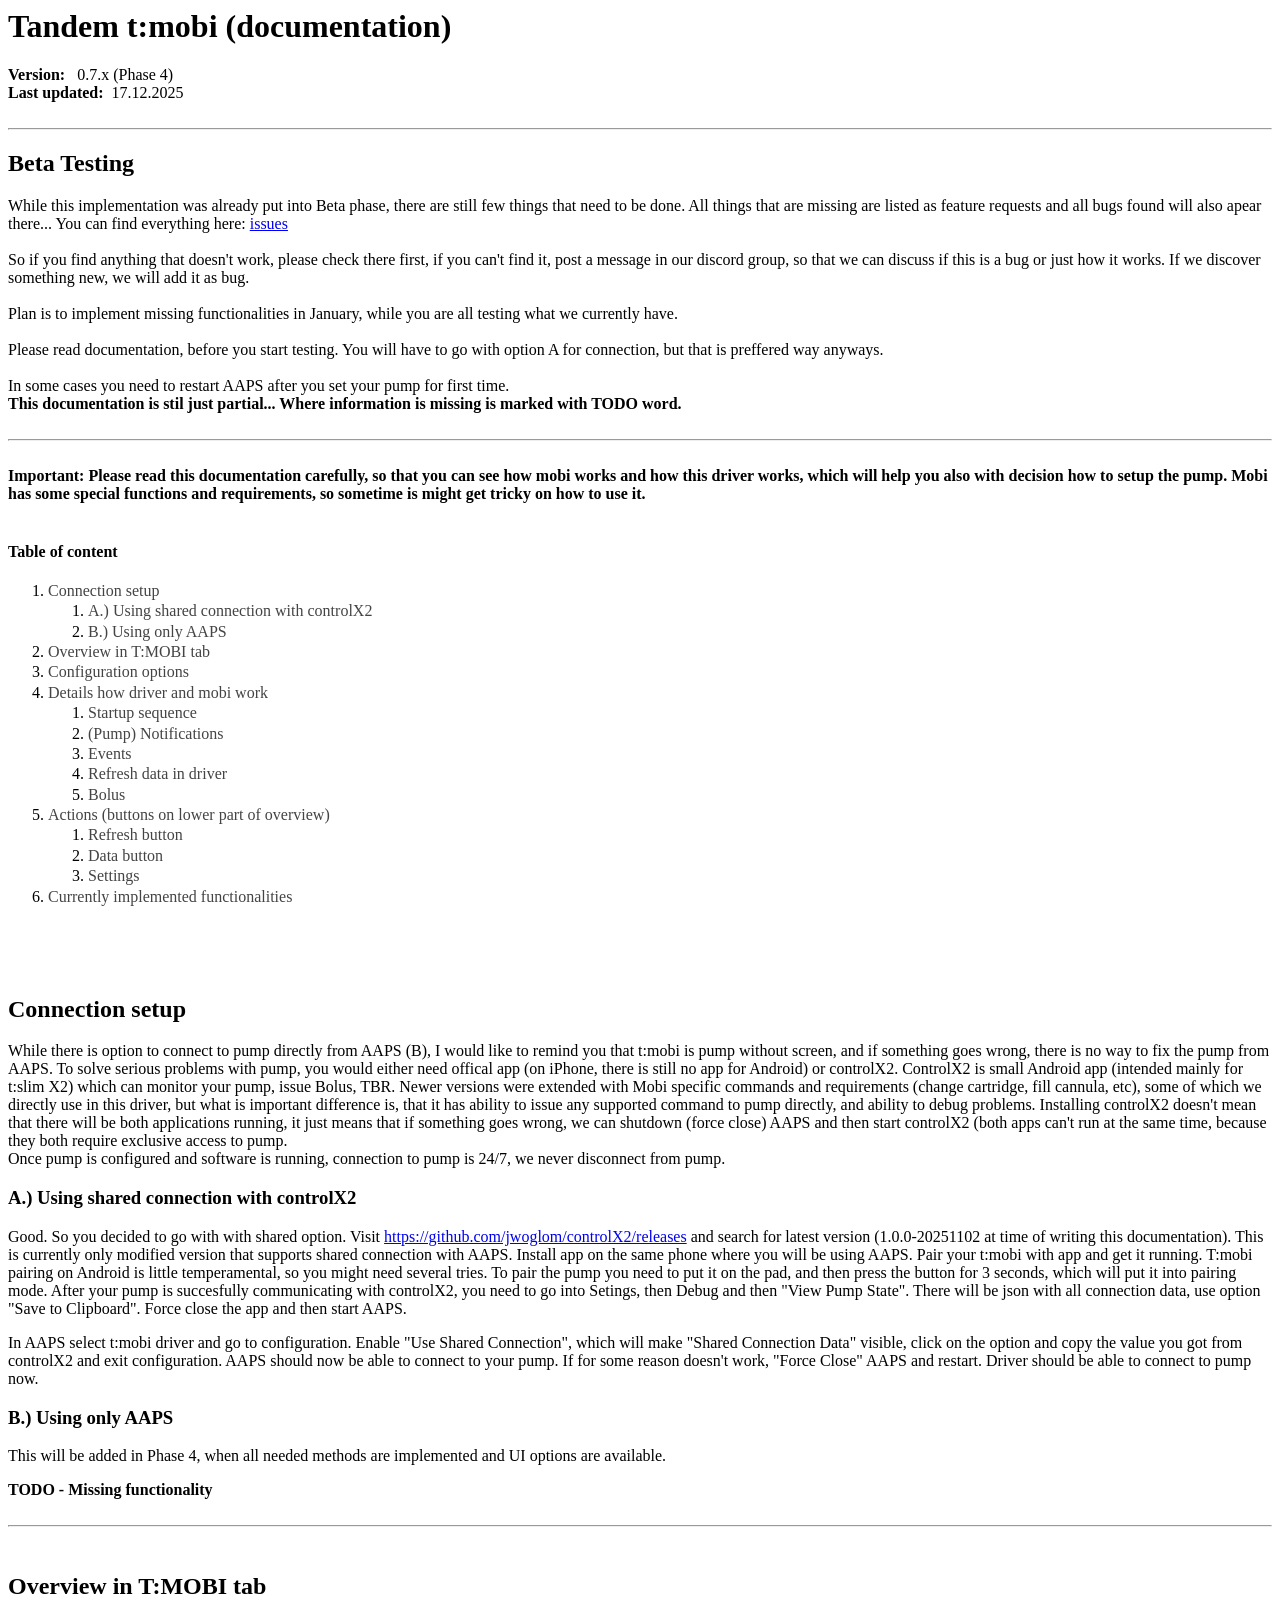
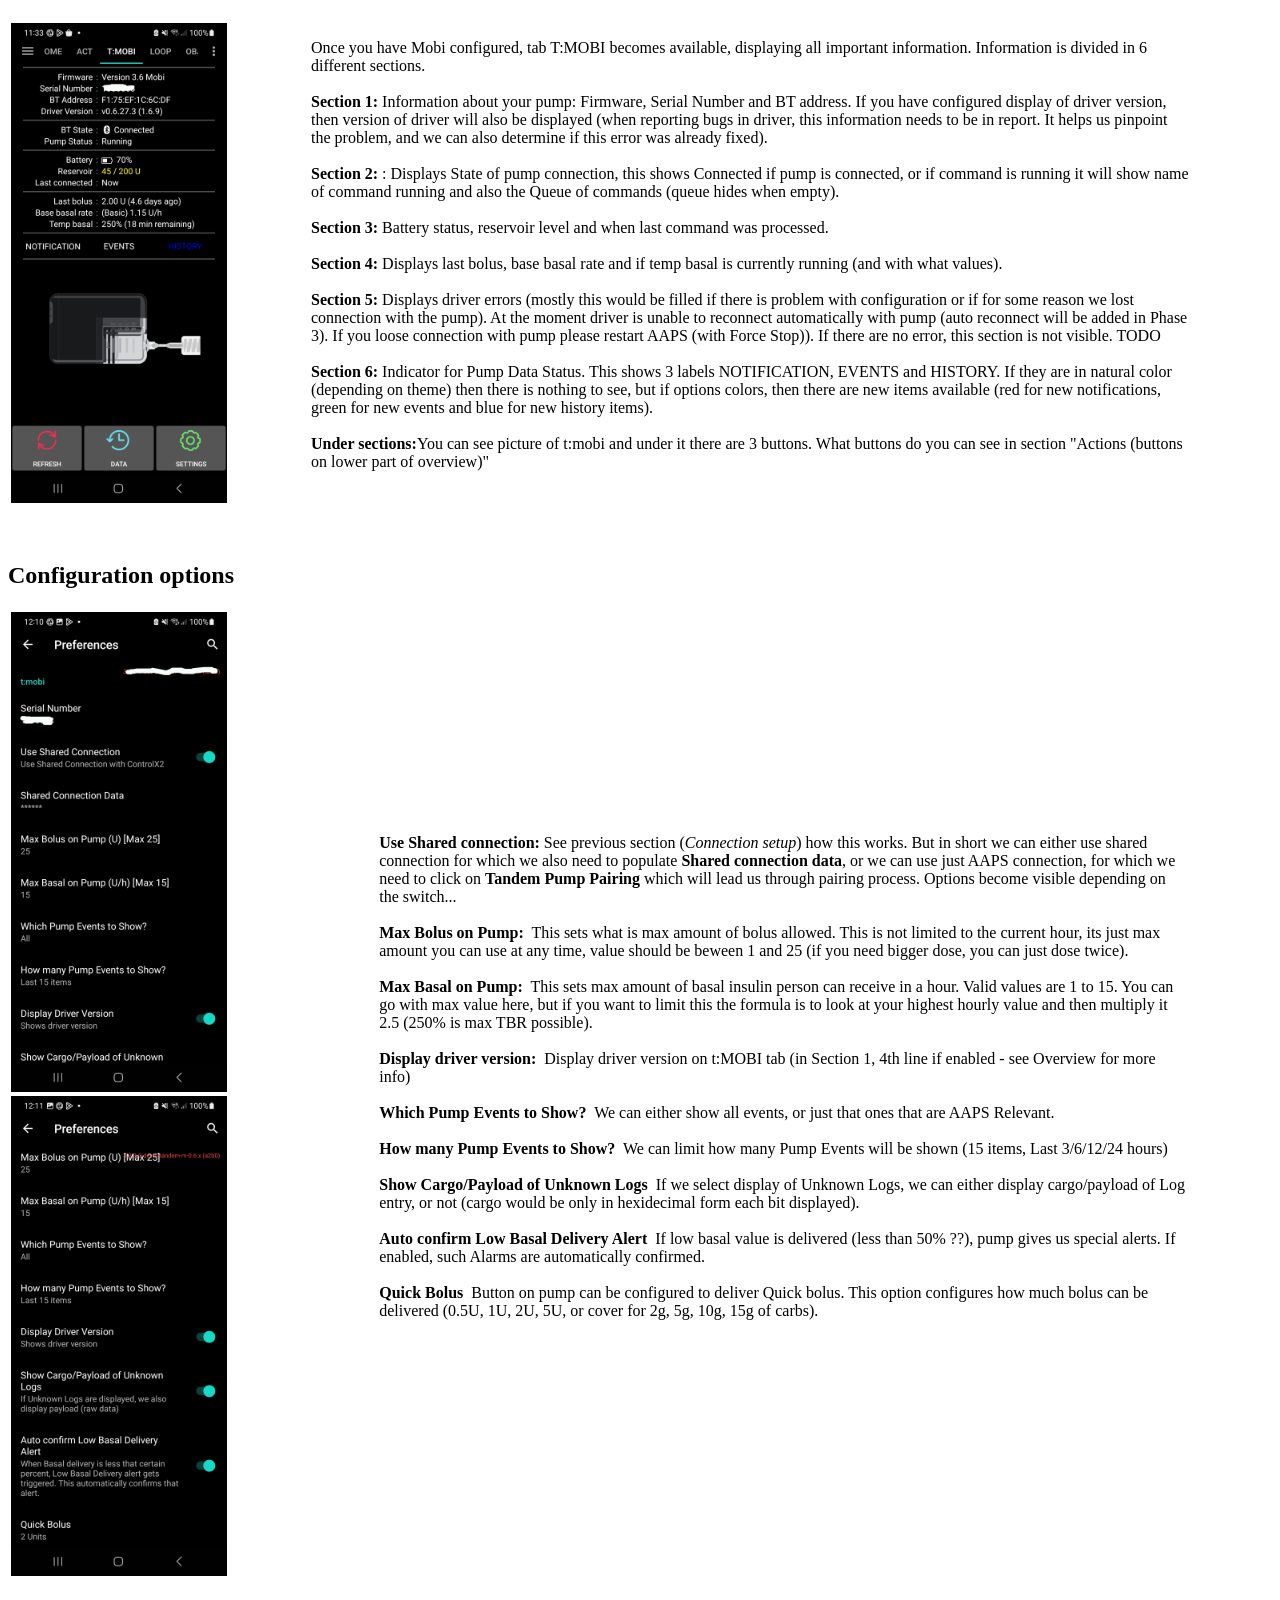
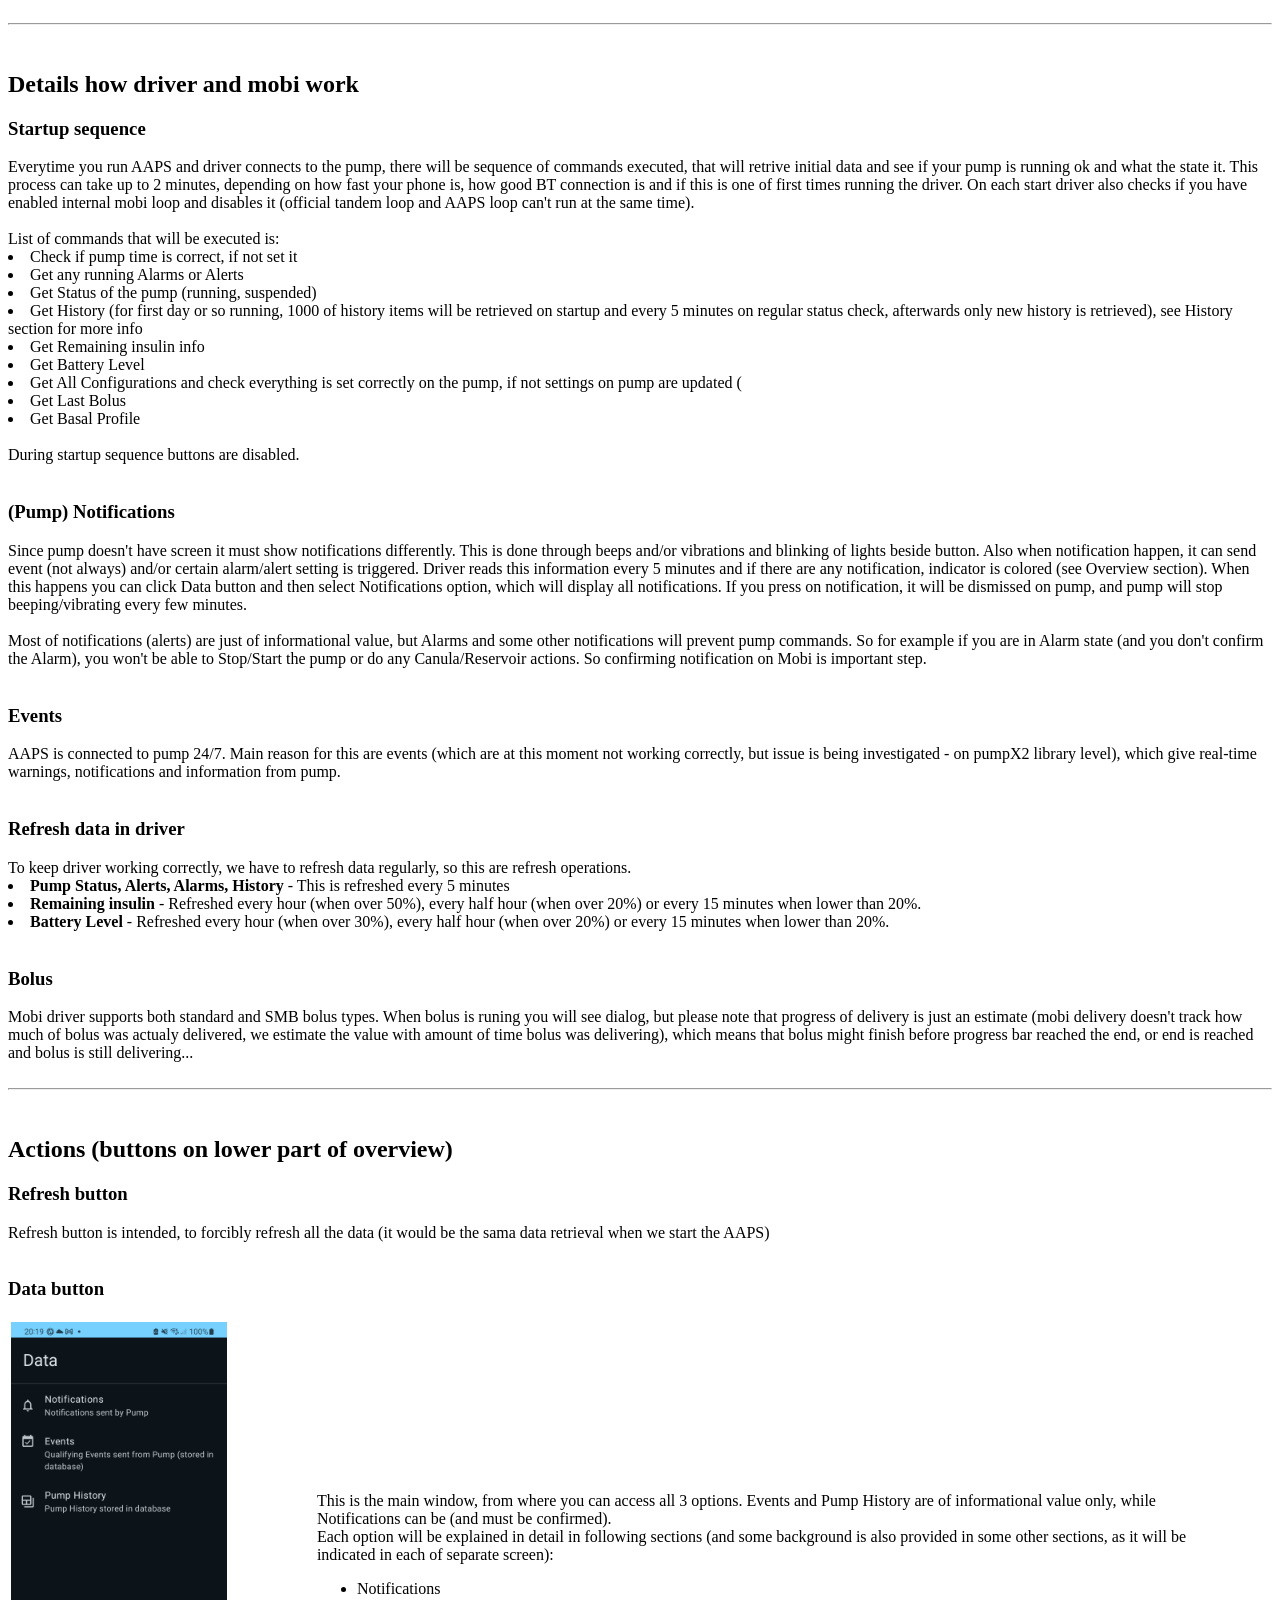
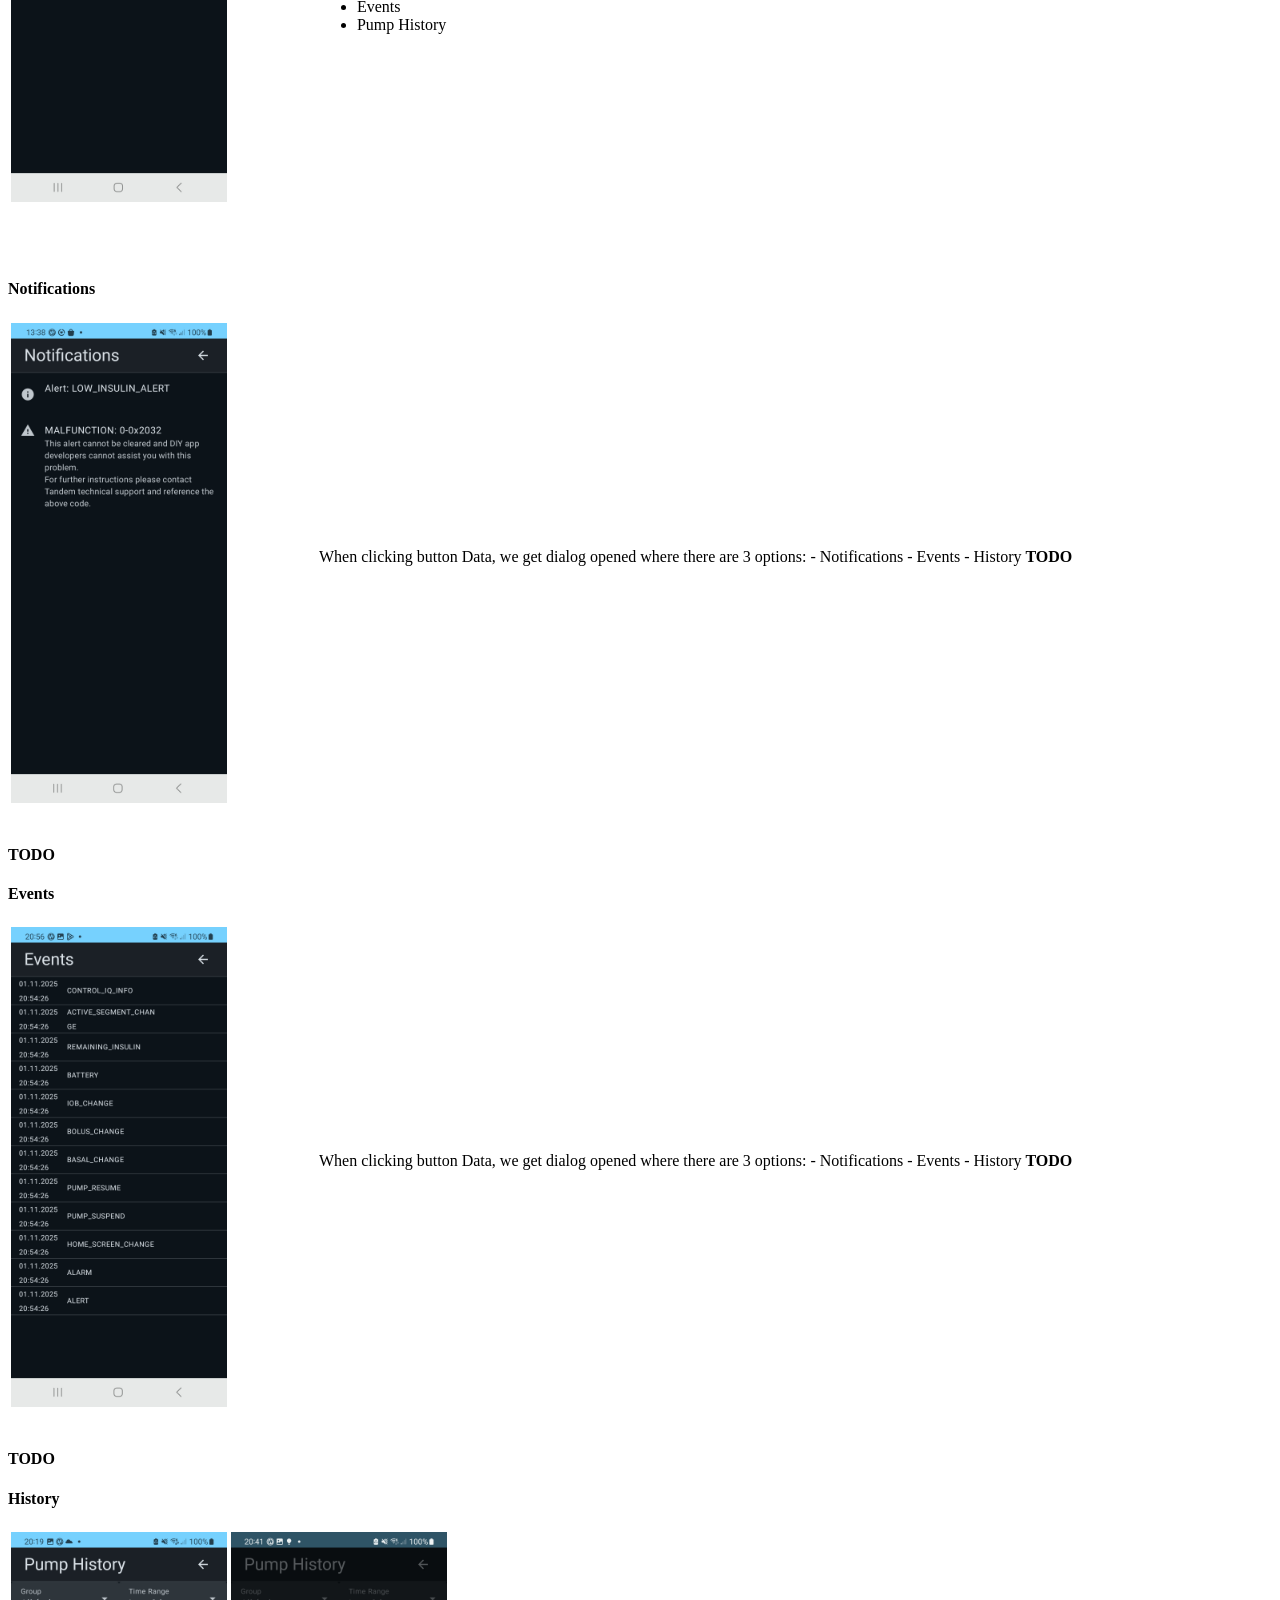
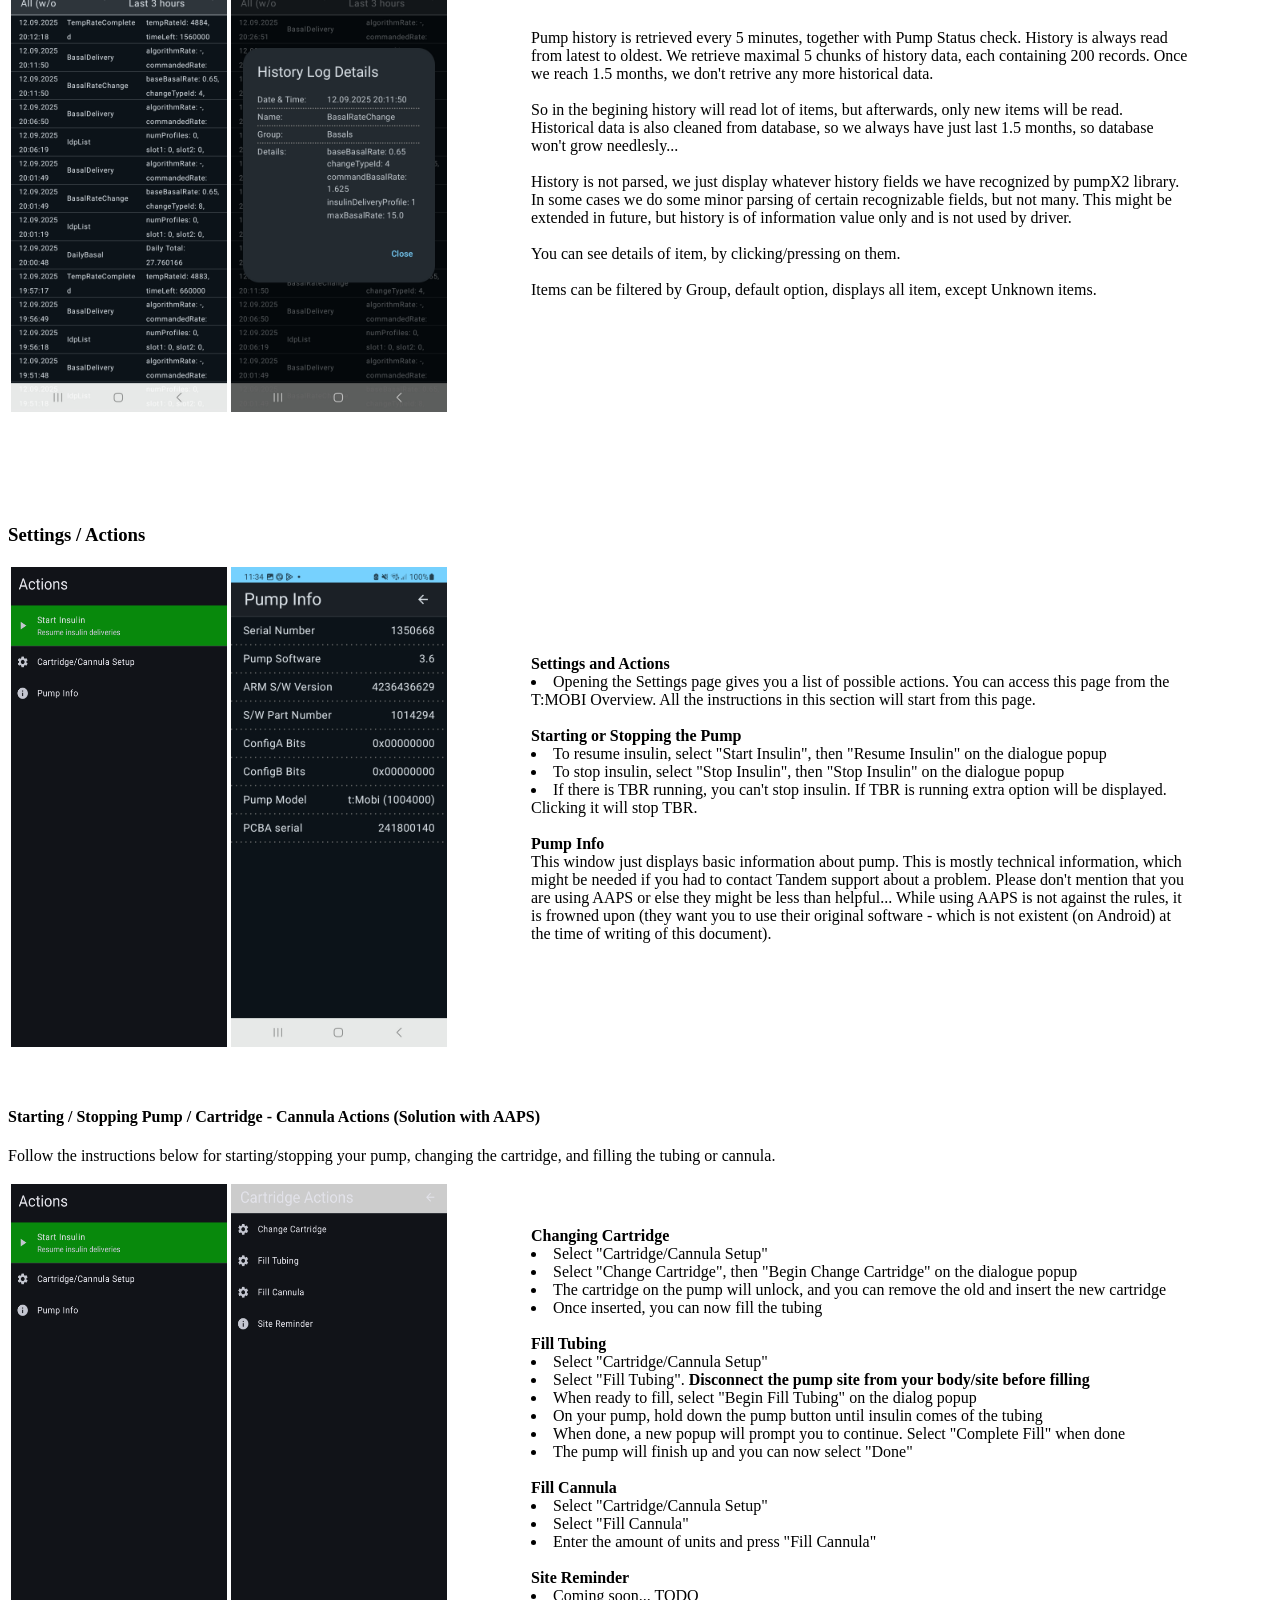
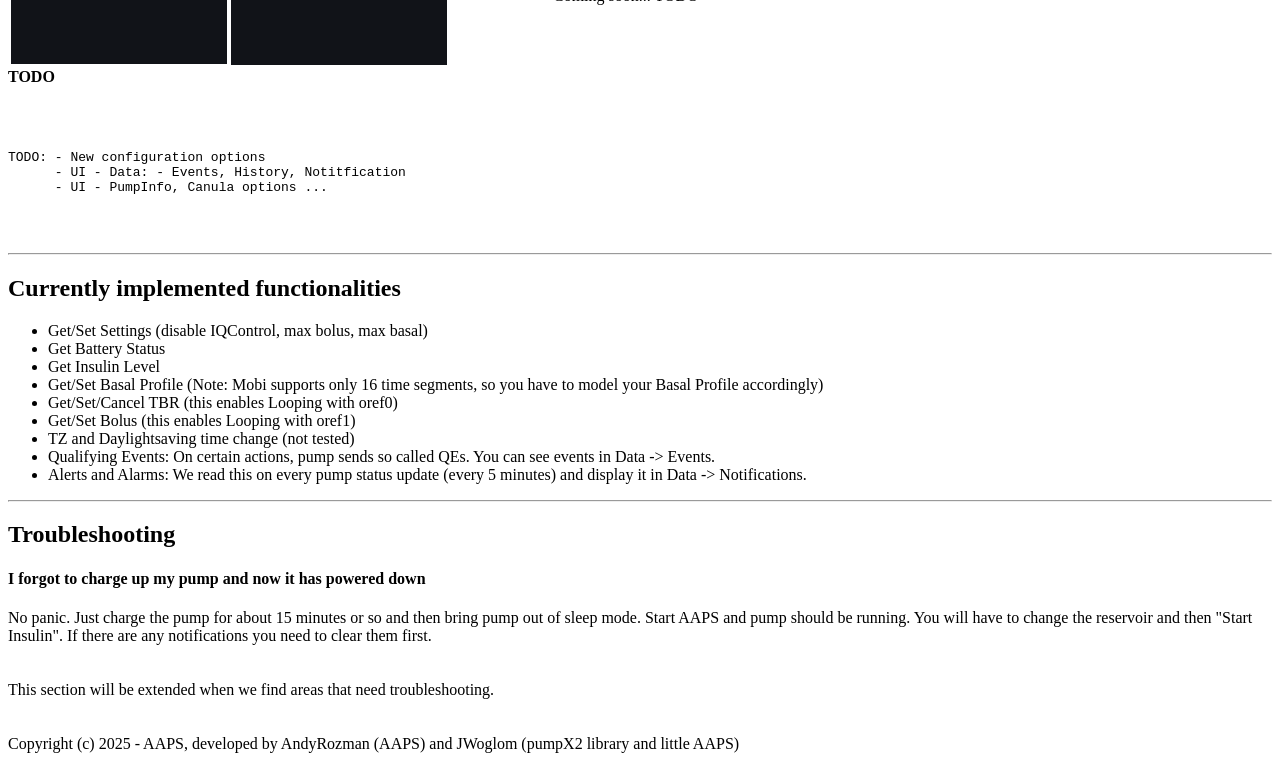
==== docs/index.html @ 45640264 "- updated" ====
<html>
<head>

<style>
#toc { position: relative; top: 0 }
#toc ul { list-style: none; margin: .25rem 0 .25rem .75rem; padding: 0; }
#toc > ul { margin-left: 0; }
#toc a { text-decoration: none; color: #444; }
#toc a.active { font-weight: 600; color: #000; }
#toc li { margin: .15rem 0; }
</style>

</head>	

<body>



<h1 id="t-mobi-documentation">Tandem t:mobi (documentation)</h1>

<b>Version:</b>&nbsp;&nbsp; 0.7.x (Phase 4)<br>
<b>Last updated:</b>&nbsp;&nbsp;17.12.2025<br><br>


<hr>

<h2><blink>Beta Testing</blibnk></h2>

While this implementation was already put into Beta phase, there are still few things that need to be done. All things that are missing are listed as feature requests and all bugs found will also apear there... You can find everything here: <a href="https://github.com/andyrozman/AAPS_Tandem_Testing/issues">issues</a><br><br>

So if you find anything that doesn't work, please check there first, if you can't find it, post a message in our discord group, so that we can discuss if this is a bug or just how it works. If we discover something new, we will add it as bug. <br><br>

Plan is to implement missing functionalities in January, while you are all testing what we currently have.<br><br>

Please read documentation, before you start testing. You will have to go with option A for connection, but that is preffered way anyways.<br><br>

In some cases you need to restart AAPS after you set your pump for first time.


<br>
<b>This documentation is stil just partial... Where information is missing is marked with TODO word.</b>
<br><br>


<hr>




<br>


<b>Important: Please read this documentation carefully, so that you can see how mobi works and how this driver works, which will help you also with decision how to setup the pump. Mobi has some special functions and requirements, so sometime is might get tricky on how to use it.</b>

<br><br>


<h4>Table of content</h4>

<aside id="toc"><nav class="toc">
	<ol>
		<li><a href="#connection-setup">Connection setup</a></li>
		<ol>
			<li><a href="#a-using-shared-connection">A.) Using shared connection with controlX2</a></li>
			<li><a href="#b-using-only-aaps">B.) Using only AAPS</a></li>
		</ol>
		
		<li><a href="#overview">Overview in T:MOBI tab</a></li>
			
		<li><a href="#configuration-options">Configuration options</a></li>
			
		<li><a href="#mobi-details">Details how driver and mobi work</a></li>
			<ol>
				<li><a href="#mobi-details-startup-sequence">Startup sequence</a></li>
				<li><a href="#mobi-details-pump-notifications">(Pump) Notifications</a></li>
				<li><a href="#mobi-details-events">Events</a></li>
				<li><a href="#mobi-details-pump-refresh">Refresh data in driver</a></li>
				<li><a href="#mobi-details-bolus">Bolus</a></li>
			</ol>

		<li><a href="#actions">Actions (buttons on lower part of overview)</a></li>
		<ol>
			<li><a href="#actions-refresh">Refresh button</a></li>
			<li><a href="#data-button">Data button</a></li>
			<li><a href="#settings-button">Settings</a></li>
		</ol>
			
		<li>
			<a href="#currently-implemented-functionalities">Currently implemented functionalities</a>
		</li>
	</ol>
	</nav>
</aside>
<br>


<br><br>


<h2 id="connection-setup">Connection setup</h2>

While there is option to connect to pump directly from AAPS (B), I would like to remind you that t:mobi is pump without screen, and if something goes wrong, there is no way to fix the pump from AAPS. To solve serious problems with pump, you would either need offical app (on iPhone, there is still no app for Android) or controlX2. ControlX2 is small Android app (intended mainly for t:slim X2) which can monitor your pump, issue Bolus, TBR. Newer versions were extended with Mobi specific commands and requirements (change cartridge, fill cannula, etc), some of which we directly use in this driver, but what is important difference is, that it has ability to issue any supported command to pump directly, and ability to debug  problems. Installing controlX2 doesn't mean that there will be both applications running, it just means that if something goes wrong, we can shutdown (force close) AAPS and then start controlX2 (both apps can't run at the same time, because they both require exclusive access to pump.<br>
Once pump is configured and software is running, connection to pump is 24/7, we never disconnect from pump.<br>

<h3 id="a-using-shared-connection">A.) Using shared connection with controlX2</h3>

<p>
Good. So you decided to go with with shared option. Visit <a href="https://github.com/jwoglom/controlX2/releases">https://github.com/jwoglom/controlX2/releases</a> and search for latest version (1.0.0-20251102 at time of writing this documentation). This is currently only modified version that supports shared connection with AAPS. Install app on the same phone where you will be using AAPS. Pair your t:mobi with app and get it running. T:mobi pairing on Android is little temperamental, so you might need several tries. To pair the pump you need to put it on the pad, and then press the button for 3 seconds, which will put it into pairing mode. After your pump is succesfully communicating with controlX2, you need to go into Setings, then Debug and then "View Pump State". There will be json with all connection data, use option &quot;Save to Clipboard&quot;. Force close the app and then start AAPS.
</p>
<p>
In AAPS select t:mobi driver and go to configuration. Enable &quot;Use Shared Connection&quot;, which will make &quot;Shared Connection Data&quot; visible, click on the option and copy the value you got from controlX2 and exit configuration. AAPS should now be able to connect to your pump. If for some reason doesn&#39;t work, &quot;Force Close&quot; AAPS and restart. Driver should be able to connect to pump now.</p>




<h3 id="b-using-only-aaps">B.) Using only AAPS</h3>
<p>This will be added in Phase 4, when all needed methods are implemented and UI options are available.</p>
<b>TODO - Missing functionality</b><br>


<br>
<hr>
<br>

<h2 id="overview">Overview in T:MOBI tab</h2>

<table>
<tr>
	<td>
		<img src="./pics/overview_v2.jpg" height="480" width="216" alt="Overview">
	</td>
	<td><blockquote><blockquote>Once you have Mobi configured, tab T:MOBI becomes available, displaying all important information. Information is divided in 6 different sections.<br><br>
	
	<b>Section 1:</b> Information about your pump: Firmware, Serial Number and BT address. If you have configured display of driver version, then version of driver will also be displayed (when reporting bugs in driver, this information needs to be in report. It helps us pinpoint the problem, and we can also determine if this error was already fixed). <br><br>
	
	<b>Section 2:</b> : Displays State of pump connection, this shows Connected if pump is connected, or if command is running it will show name of command running and also the Queue of commands (queue hides when empty). <br><br>
	
	<b>Section 3:</b> Battery status, reservoir level and when last command was processed. <br><br>
	
	<b>Section 4:</b> Displays last bolus, base basal rate and if temp basal is currently running (and with what values). <br><br>
	
	<b>Section 5:</b> Displays driver errors (mostly this would be filled if there is problem with configuration or if for some reason we lost connection with the pump). At the moment driver is unable to reconnect automatically with pump (auto reconnect will be added in Phase 3). If you loose connection with pump please restart AAPS (with Force Stop)). If there are no error, this section is not visible. TODO<br><br>
	
	<b>Section 6:</b> Indicator for Pump Data Status. This shows 3 labels NOTIFICATION, EVENTS and HISTORY. If they are in natural color (depending on theme) then there is nothing to see, but if options colors, then there are new items available (red for new notifications, green for new events and blue for new history items). <br><br>
	
	<b>Under sections:</b>You can see picture of t:mobi and under it there are 3 buttons. What buttons do you can see in section "Actions (buttons on lower part of overview)"
	
	
	</blockquote></blockquote>
	
	</td>
</tr>


</table>



<br><br>

<h2 id="configuration-options">Configuration options</h2>

<table>
<tr>
	<td>
		
		<img src="./pics/pref_v2_1.jpg" height="480" width="216" alt="Settings 1"> &nbsp;
		<img src="./pics/pref_v2_2.jpg" height="480" width="216" alt="Settings 2">
		
		</td>

	<td> 
		<blockquote><blockquote>
		
		<b>Use Shared connection: </b> See previous section (<i>Connection setup</i>) how this works. But in short we can either use shared connection for which we also need to populate <b>Shared connection data</b>, or we can use just AAPS connection, for which we need to click
		on <b>Tandem Pump Pairing</b> which will lead us through pairing process. Options become visible depending on the switch...<br><br>
		 
		<b>Max Bolus on Pump:</b>&nbsp;&nbsp;This sets what is max amount of bolus allowed. This is not limited to the current hour, its just max amount you can use at any time, value should be beween 1 and 25 (if you need bigger dose, you can just dose twice).<br><br>
		
		<b>Max Basal on Pump:</b>&nbsp;&nbsp;This sets max amount of basal insulin person can receive in a hour. Valid values are 1 to 15. You can go with max value here, but if you want to limit this the formula is to look at your highest hourly value and then multiply it 2.5 (250% is max TBR possible).<br><br>
		
		<b>Display driver version:</b>&nbsp;&nbsp;Display driver version on t:MOBI tab (in Section 1, 4th line if enabled - see Overview for more info)<br><br>
		
		<b>Which Pump Events to Show?</b>&nbsp;&nbsp;We can either show all events, or just that ones that are AAPS Relevant.<br><br>
		
		<b>How many Pump Events to Show?</b>&nbsp;&nbsp;We can limit how many Pump Events will be shown (15 items, Last 3/6/12/24 hours)<br><br>

		<b>Show Cargo/Payload of Unknown Logs</b>&nbsp;&nbsp;If we select display of Unknown Logs, we can either display cargo/payload of Log entry, or not (cargo would be only in hexidecimal form each bit displayed).<br><br>
		
		<b>Auto confirm Low Basal Delivery Alert</b>&nbsp;&nbsp;If low basal value is delivered (less than 50% ??), pump gives us special alerts. If enabled, such Alarms are automatically confirmed.<br><br>

		<b>Quick Bolus</b>&nbsp;&nbsp;Button on pump can be configured to deliver Quick bolus. This option configures how much bolus can be delivered (0.5U, 1U, 2U, 5U, or cover for 2g, 5g, 10g, 15g of carbs).<br><br>

		</blockquote></blockquote>		
	</td>


</tr>


</table>






<br><br>
<hr>
<br>


<h2 id="mobi-details">Details how driver and mobi work</h2>

<h3 id="mobi-details-startup-sequence">Startup sequence</h3>

Everytime you run AAPS and driver connects to the pump, there will be sequence of commands executed, that will retrive initial data and see if your pump is running ok and what the state it. This process can take up to 2 minutes, depending on how fast your phone is, how good BT connection is and if this is one of first times running the driver. On each start driver also checks if you have enabled internal mobi loop and disables it (official tandem loop and AAPS loop can't run at the same time).
<br>
<br>
List of commands that will be executed is:

<li>Check if pump time is correct, if not set it</li>
<li>Get any running Alarms or Alerts</li>
<li>Get Status of the pump (running, suspended)</li>
<li>Get History (for first day or so running, 1000 of history items will be retrieved on startup and every 5 minutes on regular status check, afterwards only new history is retrieved), see History section for more info</li>
<li>Get Remaining insulin info</li>
<li>Get Battery Level</li>
<li>Get All Configurations and check everything is set correctly on the pump, if not settings on pump are updated (</li>
<li>Get Last Bolus</li>
<li>Get Basal Profile</li>

<br>
During startup sequence buttons are disabled.


<br>
<br>


<h3 id="mobi-details-pump-notifications">(Pump) Notifications</h3>
Since pump doesn't have screen it must show notifications differently. This is done through beeps and/or vibrations and blinking of lights beside button. Also when notification happen, it can send event (not always) and/or certain alarm/alert setting is triggered. Driver reads this information every 5 minutes and if there are any notification, indicator is colored (see Overview section). When this happens you can click Data button and then select Notifications option, which will display all notifications. If you press on notification, it will be dismissed on pump, and pump will stop beeping/vibrating every few minutes.<br><br>

Most of notifications (alerts) are just of informational value, but Alarms and some other notifications will prevent pump commands. So for example if you are in Alarm state (and you don't confirm the Alarm), you won't be able to Stop/Start the pump or do any Canula/Reservoir actions. So confirming notification on Mobi is important step.


<br>
<br>


<h3 id="mobi-details-events">Events</h3>

AAPS is connected to pump 24/7. Main reason for this are events (which are at this moment not working correctly, but issue is being investigated - on pumpX2 library level), which give real-time warnings, notifications and information from pump.


<br>
<br>


<h3 id="mobi-details-pump-refresh">Refresh data in driver</h3>

To keep driver working correctly, we have to refresh data regularly, so this are refresh operations.

<li><b>Pump Status, Alerts, Alarms, History</b> - This is refreshed every 5 minutes</li>
<li><b>Remaining insulin</b> - Refreshed every hour (when over 50%), every half hour (when over 20%) or every 15 minutes when lower than 20%.</li>
<li><b>Battery Level</b> - Refreshed every hour (when over 30%), every half hour (when over 20%) or every 15 minutes when lower than 20%.</li>
<br>


<h3 id="mobi-details-bolus">Bolus</h3>
Mobi driver supports both standard and SMB bolus types. When bolus is runing you will see dialog, but please note that progress of delivery is just an estimate (mobi delivery doesn't track how much of bolus was actualy delivered, we estimate the value with amount of time bolus was delivering), which means that bolus might finish before progress bar reached the end, or end is reached and bolus is still delivering...<br>


<br>
<hr>
<br>



<h2 id="actions">Actions (buttons on lower part of overview)</h2>


<h3 id="actions-refresh">Refresh button</h3>
Refresh button is intended, to forcibly refresh all the data (it would be the sama data retrieval when we start the AAPS) 

<br><br>

<h3 id="data-button">Data button</h3>


<table>
<tr>
	<td>
		
		<img src="./pics/data_main.jpg" height="480" width="216" alt="Data Main"> &nbsp;
		
	</td>

	<td> 
		<blockquote><blockquote>
			This is the main window, from where you can access all 3 options. Events and Pump History are of informational value only, while Notifications can be (and must be confirmed).
			<br>Each option will be explained in detail in following sections (and some background is also provided in some other sections, as it will be indicated in each of separate screen):<br>
			<ul>
			<li>Notifications</li>
			<li>Events</li>
			<li>Pump History</li>
			</ul>

		</blockquote></blockquote>		
	</td>


</tr>


</table>

<br><br>



<h4 id="data-notifiction">Notifications</h4>


<table>
<tr>
	<td>
		
		<img src="./pics/data_notifications.jpg" height="480" width="216" alt="Data Main"> &nbsp;
		
	</td>

	<td> 
		<blockquote><blockquote>

When clicking button Data, we get dialog opened where there are 3 options:
	- Notifications
	- Events
	- History
<b>TODO</b>
		

		</blockquote></blockquote>		
	</td>


</tr>


</table>

<br><br>










<b>TODO</b><br>

<h4 id="data-events">Events</h4>


<table>
<tr>
	<td>
		
		<img src="./pics/data_events.jpg" height="480" width="216" alt="Data Main"> &nbsp;
		
	</td>

	<td> 
		<blockquote><blockquote>

When clicking button Data, we get dialog opened where there are 3 options:
	- Notifications
	- Events
	- History

		<b>TODO</b>

		</blockquote></blockquote>		
	</td>


</tr>


</table>

<br><br>





<b>TODO</b><br>

<h4 id="data-history">History</h4>


<table>
<tr>
	<td>
		<img src="./pics/data_pump_history.jpg" height="480" width="216" alt="History">
	</td>
	<td>
		<img src="./pics/data_pump_history_details.jpg", height="480", width="216", alt="History details">
	</td>


	<td> 
		<blockquote><blockquote>

Pump history is retrieved every 5 minutes, together with Pump Status check. History is always read from latest to oldest. We retrieve maximal 5 chunks of history data, each containing 200 records. Once we reach 1.5 months, we don't retrive any more historical data. <br><br>

So in the begining history will read lot of items, but afterwards, only new items will be read. Historical data is also cleaned from database, so we always have just last 1.5 months, so database won't grow needlesly...<br><br>

History is not parsed, we just display whatever history fields we have recognized by pumpX2 library. In some cases we do some minor parsing of certain recognizable fields, but not many. This might be extended in future, but history is of information value only and is not used by driver. <br><br>

You can see details of item, by clicking/pressing on them.<br><br>

Items can be filtered by Group, default option, displays all item, except Unknown items.
		

		</blockquote></blockquote>		
	</td>


</tr>


</table>

<br><br>



<br>

<br><br>


<h3 id="settings-button">Settings / Actions</h3>



<table>
<tr>
	<td>
		<img src="./pics/start_pump.png" height="480" width="216" alt="Main Settings">
	</td>
	<td>
		<img src="./pics/pump_info.jpg", height="480", width="216", alt="Pump Info">
	</td>


	<td> 
		<blockquote><blockquote>
			
			
					<b>Settings and Actions</b>
		<li>Opening the Settings page gives you a list of possible actions. You can access this page from the T:MOBI Overview. All the instructions in this section will start from this page.</li>
		<br>
		
		<b>Starting or Stopping the Pump</b>
		<li>To resume insulin, select "Start Insulin", then "Resume Insulin" on the dialogue popup</li>
		<li>To stop insulin, select "Stop Insulin", then "Stop Insulin" on the dialogue popup</li>
		<li>If there is TBR running, you can't stop insulin. If TBR is running extra option will be displayed. Clicking it will stop TBR.</li>
		<br>

		<b>Pump Info</b><br>
		This window just displays basic information about pump. This is mostly technical information, which might be needed if you had to contact Tandem support about a problem. Please don't mention that you are using AAPS or else they might be less than helpful... While using AAPS is not against the rules, it is frowned upon (they want you to use their original software - which is not existent (on Android) at the time of writing of this document).


		</blockquote></blockquote>		
	</td>


</tr>


</table>

<br><br>










<h4>Starting / Stopping Pump / Cartridge - Cannula Actions (Solution with AAPS)</h4>
<p>Follow the instructions below for starting/stopping your pump, changing the cartridge, and filling the tubing or cannula.</p>

<table>
<tr>
	<td><img src="./pics/start_pump.png", height="480", width="216", alt="Starting Pump"></td>
	<td><img src="./pics/cartridge_actions.png", height="481", width="216", alt="Cartridge Actions"></td>
	<td>
		<blockquote><blockquote>
		<b>Changing Cartridge</b>
		<li>Select "Cartridge/Cannula Setup"</li>
		<li>Select "Change Cartridge", then "Begin Change Cartridge" on the dialogue popup</li>
		<li>The cartridge on the pump will unlock, and you can remove the old and insert the new cartridge</li>
		<li>Once inserted, you can now fill the tubing</li>
		<br>
		<b>Fill Tubing</b>
		<li>Select "Cartridge/Cannula Setup"</li>
		<li>Select "Fill Tubing". <b>Disconnect the pump site from your body/site before filling</b></li>
		<li>When ready to fill, select "Begin Fill Tubing" on the dialog popup</li>
		<li>On your pump, hold down the pump button until insulin comes of the tubing</li>
		<li>When done, a new popup will prompt you to continue. Select "Complete Fill" when done</li>
		<li>The pump will finish up and you can now select "Done"</li>
		<br>
		<b>Fill Cannula</b>
		<li>Select "Cartridge/Cannula Setup"</li>
		<li>Select "Fill Cannula"</li>
		<li>Enter the amount of units and press "Fill Cannula"</li>
		<br>
		<b>Site Reminder</b>
		<li>Coming soon... TODO</li>
		

		</blockquote></blockquote>
	</td>

</tr>
</table>



<b>TODO</b><br>




<br><br>




<pre>

TODO: - New configuration options
      - UI - Data: - Events, History, Notitfication
      - UI - PumpInfo, Canula options ...



</pre>










<hr>

<h2 id="currently-implemented-functionalities">Currently implemented functionalities</h2>

<ul>
	<li>Get/Set Settings (disable IQControl, max bolus, max basal)</li>
	<li>Get Battery Status</li>
	<li>Get Insulin Level</li>
	<li>Get/Set Basal Profile (Note: Mobi supports only 16 time segments, so you have to model your Basal Profile accordingly)</li>
	<li>Get/Set/Cancel TBR (this enables Looping with oref0)</li>
	<li>Get/Set Bolus (this enables Looping with oref1)</li>
	<li>TZ and Daylightsaving time change (not tested)</li>
	<li>Qualifying Events: On certain actions, pump sends so called QEs. You can see events in Data -> Events.</li>
	<li>Alerts and Alarms: We read this on every pump status update (every 5 minutes) and display it in Data -> Notifications.</li>


</ul>



<hr>

<h2 id="troubleshooting">Troubleshooting</h2>

<h4>I forgot to charge up my pump and now it has powered down</h4>
No panic. Just charge the pump for about 15 minutes or so and then bring pump out of sleep mode. Start AAPS and pump should be running. You will have to change the reservoir and then "Start Insulin". If there are any notifications you need to clear them first. <br><br>

<br>
This section will be extended when we find areas that need troubleshooting.
<br>

<br>
<br>
Copyright (c) 2025 - AAPS, developed by AndyRozman (AAPS) and JWoglom (pumpX2 library and little AAPS)


</body>


</html>
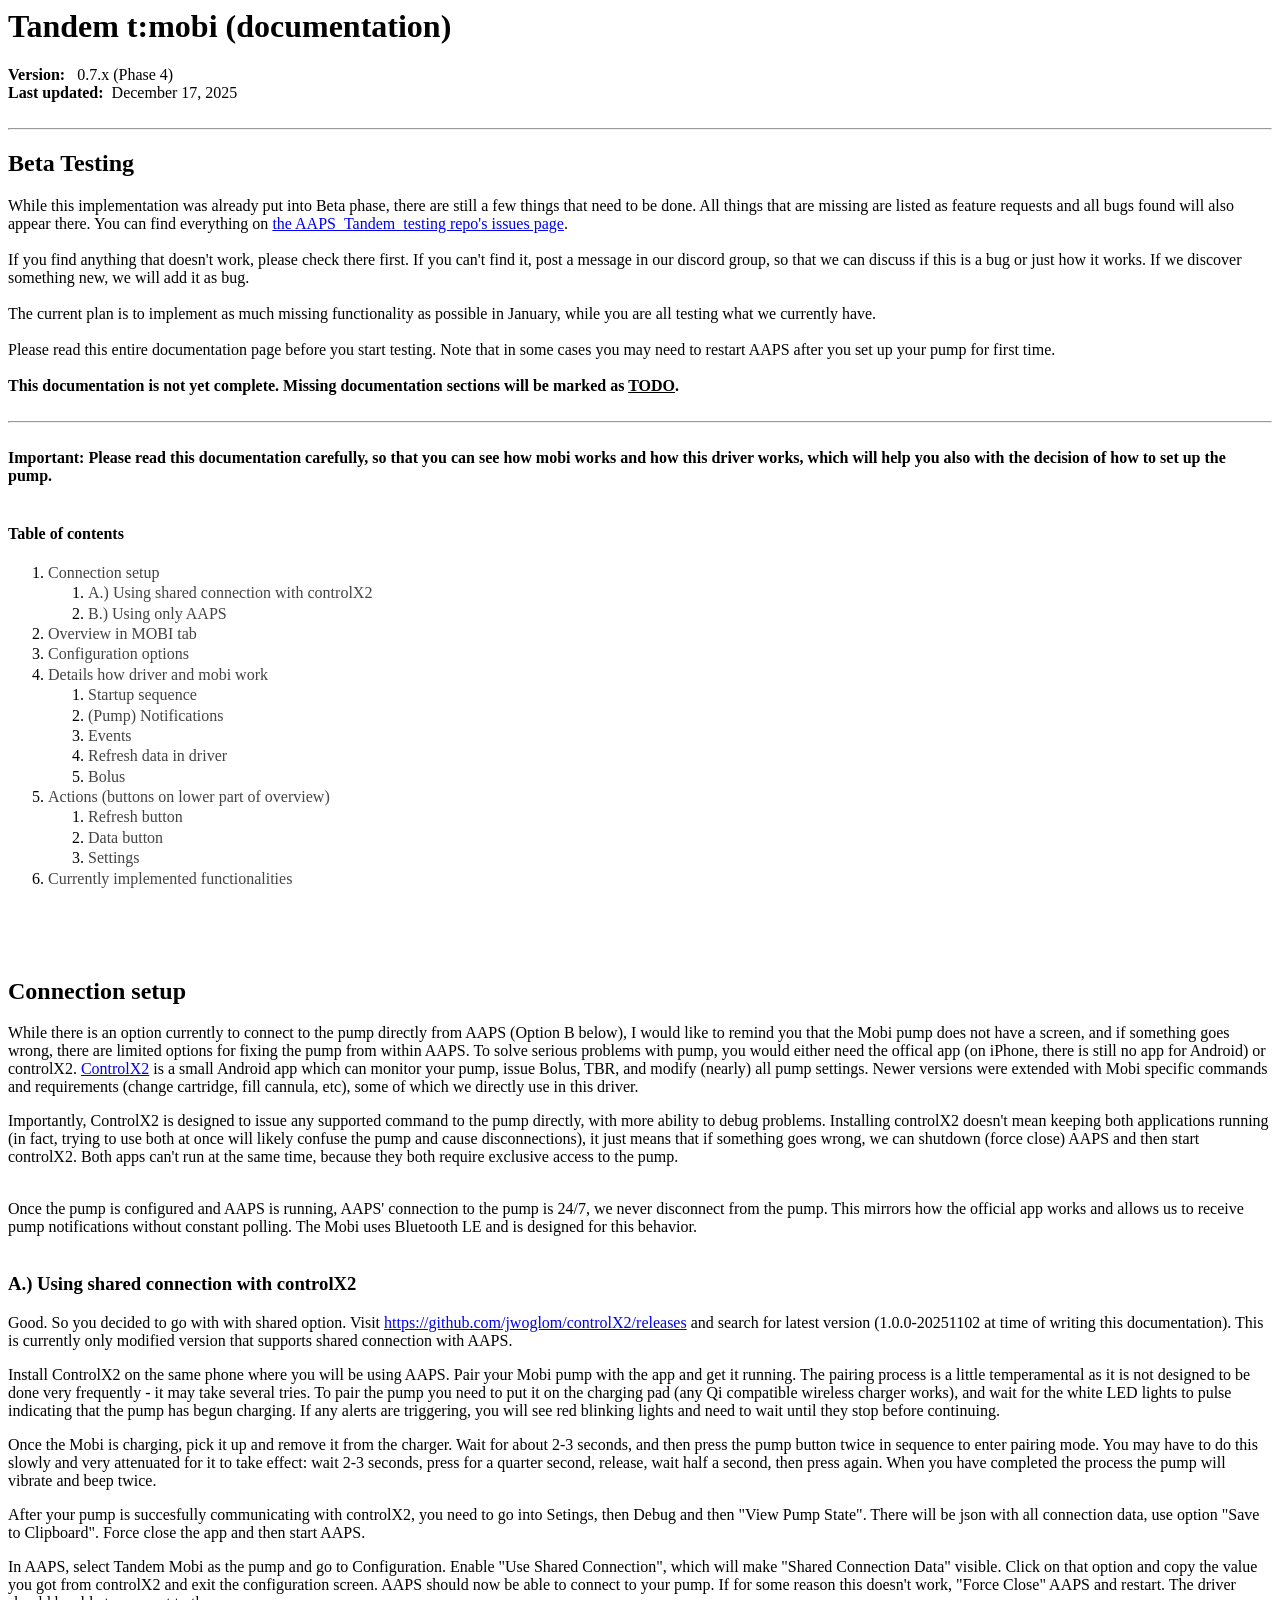
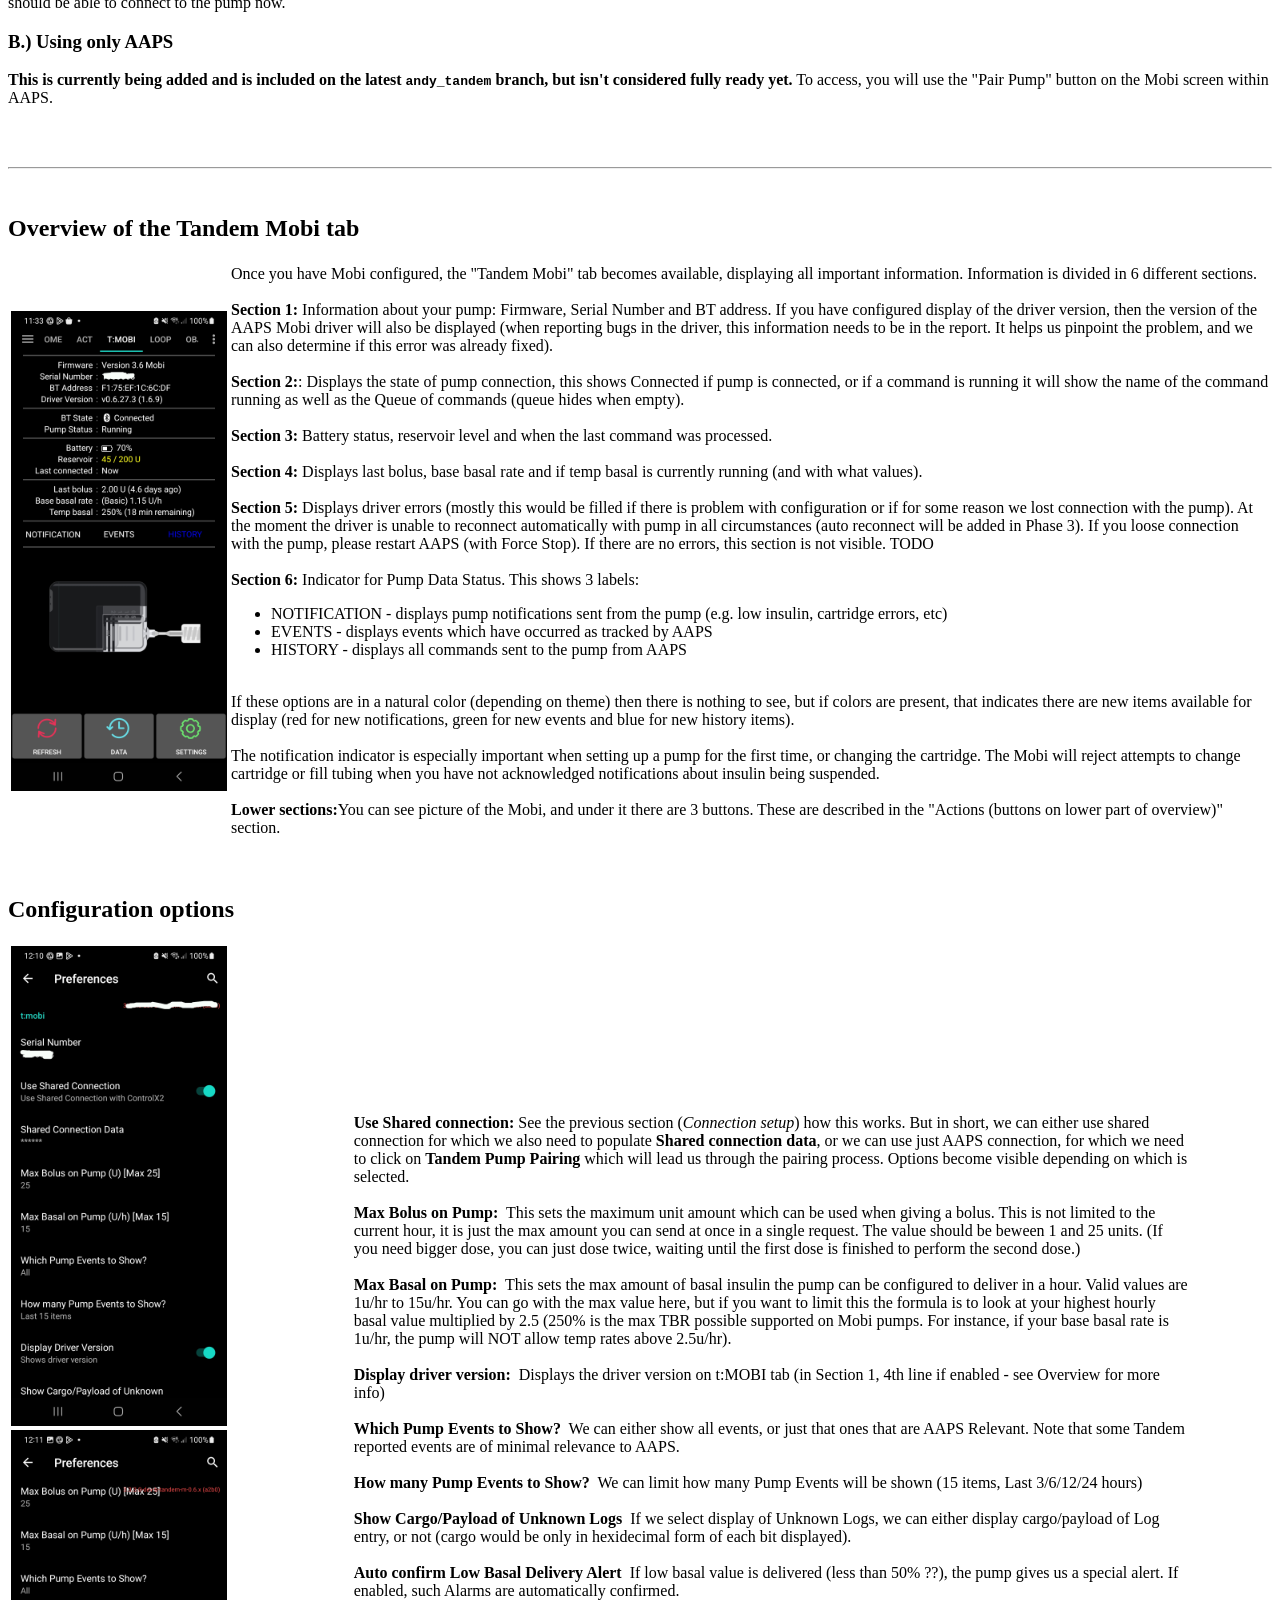
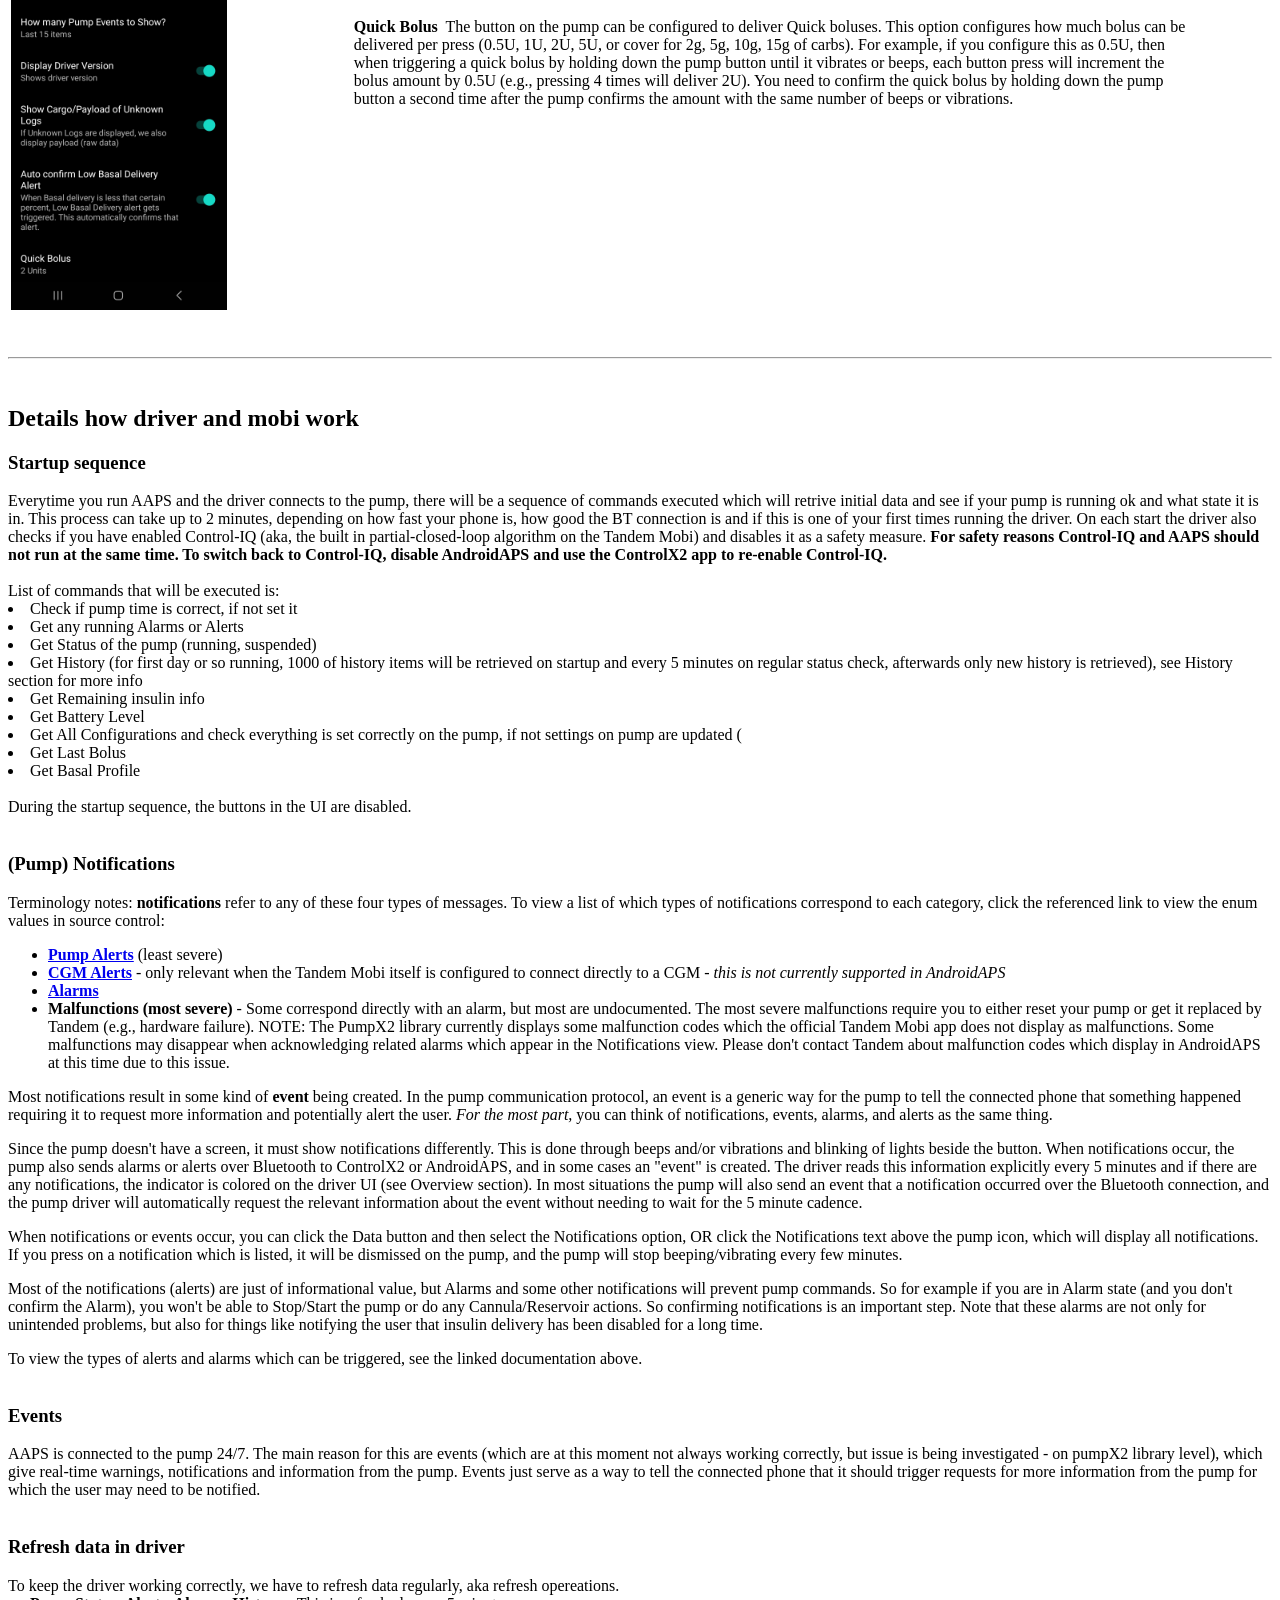
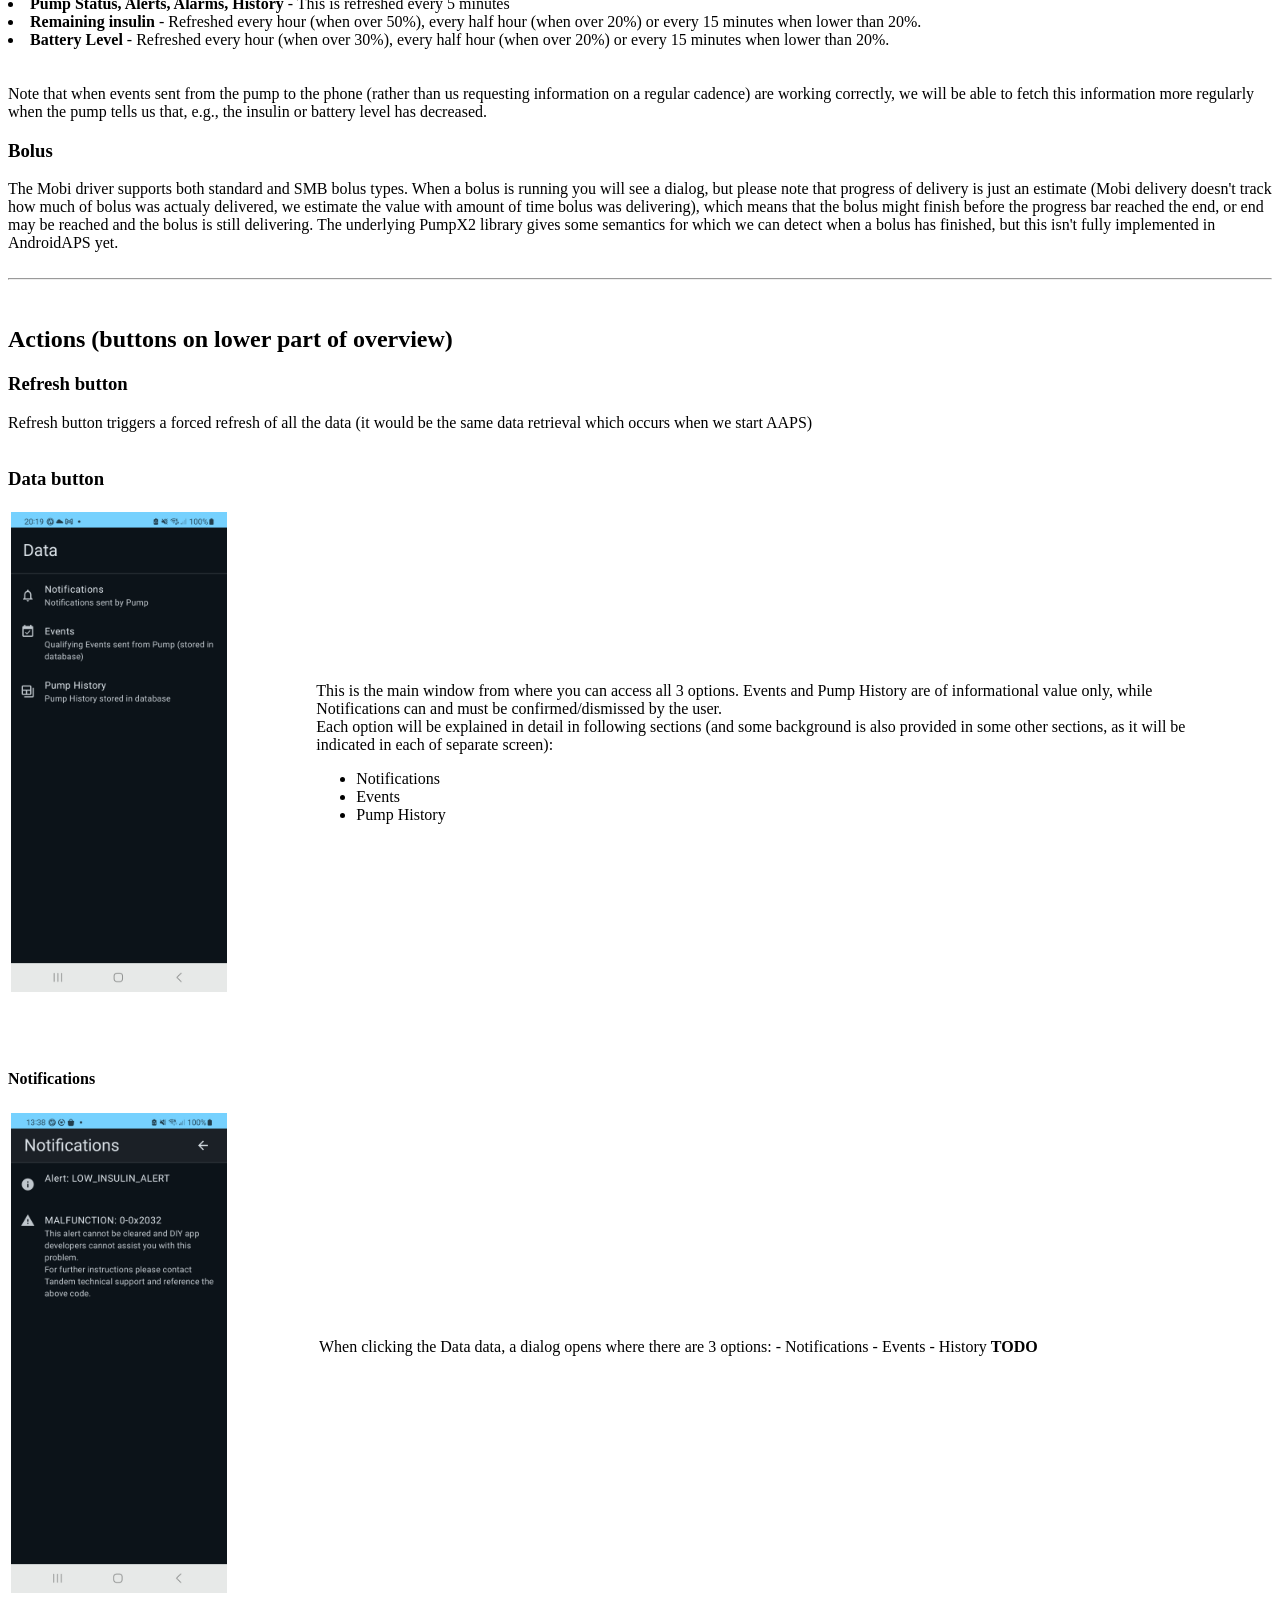
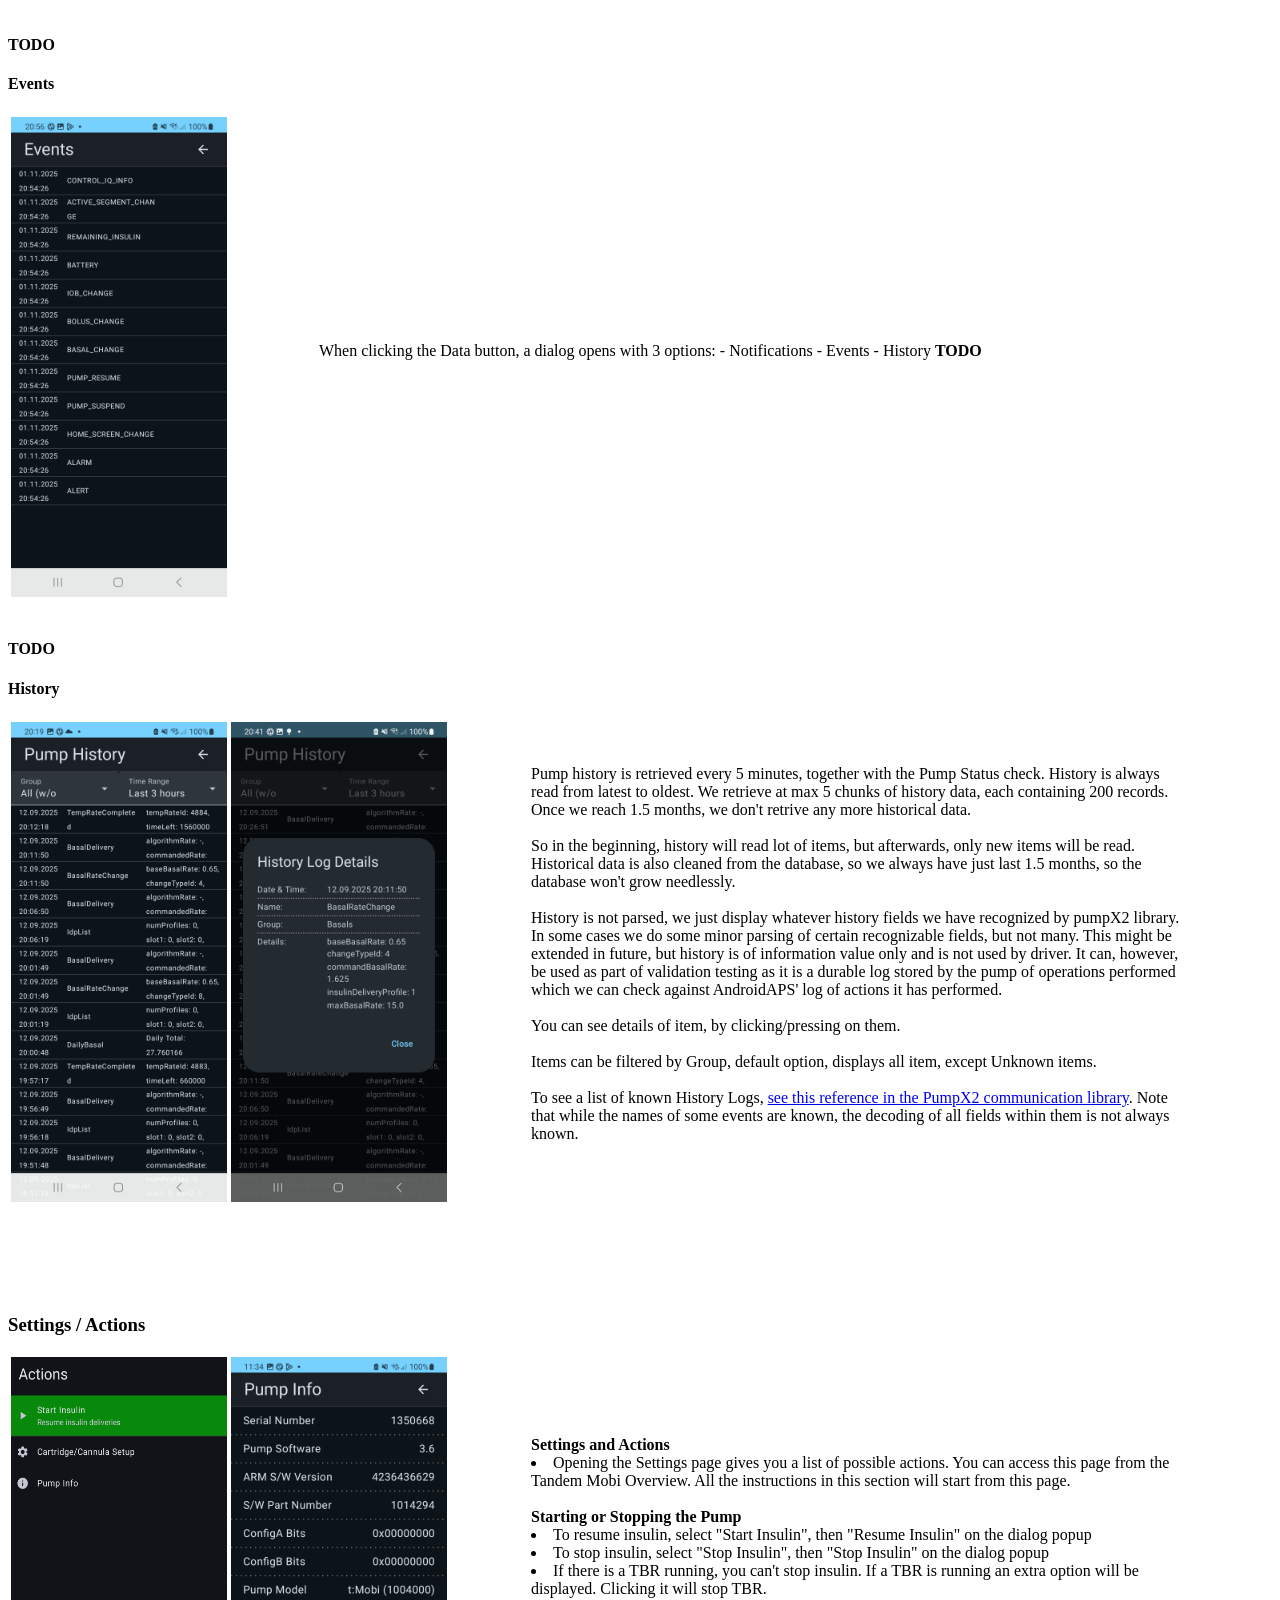
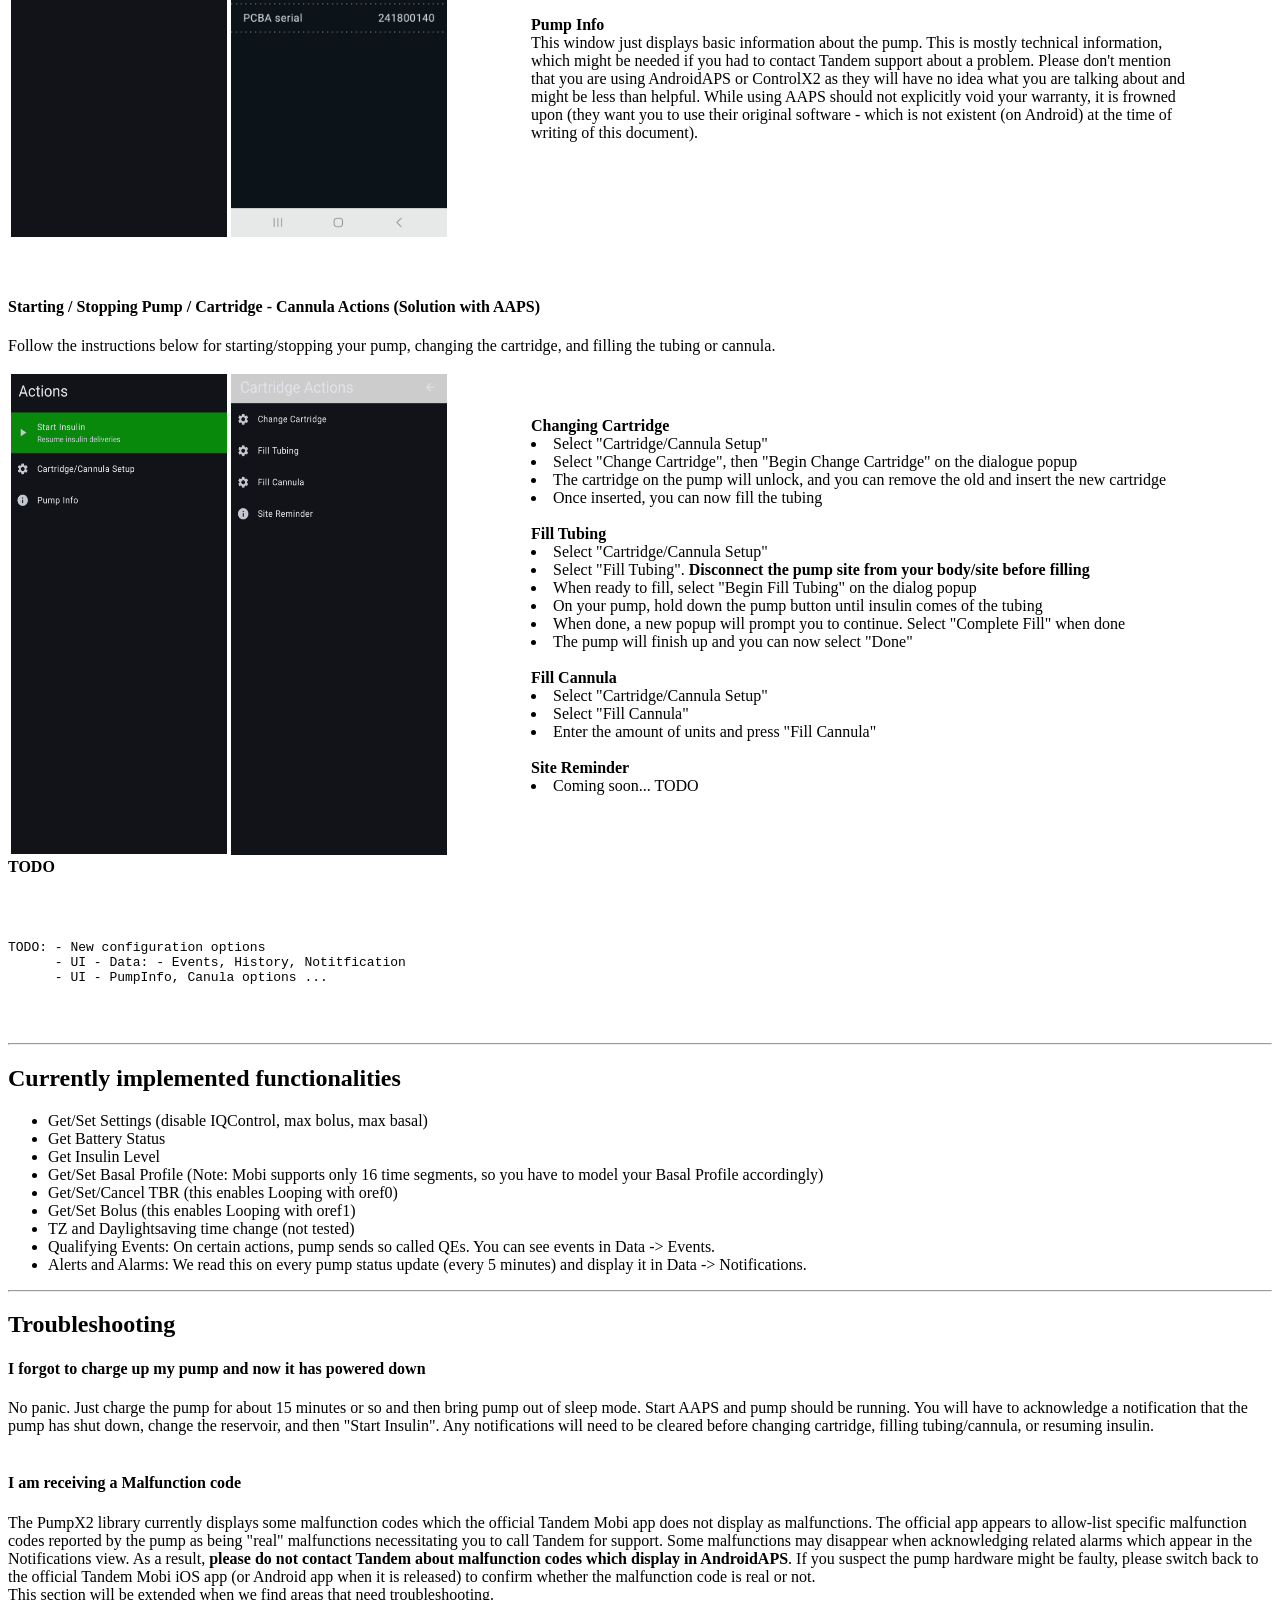
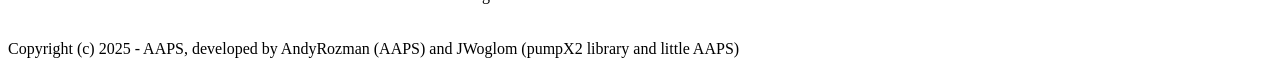
==== commit ccec0cd1: "update/expand/reword docs" ====
--- a/docs/index.html
+++ b/docs/index.html
@@ -19,26 +19,24 @@
 <h1 id="t-mobi-documentation">Tandem t:mobi (documentation)</h1>
 
 <b>Version:</b>&nbsp;&nbsp; 0.7.x (Phase 4)<br>
-<b>Last updated:</b>&nbsp;&nbsp;17.12.2025<br><br>
+<b>Last updated:</b>&nbsp;&nbsp;December 17, 2025<br><br>
 
 
 <hr>
 
-<h2><blink>Beta Testing</blibnk></h2>
-
-While this implementation was already put into Beta phase, there are still few things that need to be done. All things that are missing are listed as feature requests and all bugs found will also apear there... You can find everything here: <a href="https://github.com/andyrozman/AAPS_Tandem_Testing/issues">issues</a><br><br>
-
-So if you find anything that doesn't work, please check there first, if you can't find it, post a message in our discord group, so that we can discuss if this is a bug or just how it works. If we discover something new, we will add it as bug. <br><br>
-
-Plan is to implement missing functionalities in January, while you are all testing what we currently have.<br><br>
-
-Please read documentation, before you start testing. You will have to go with option A for connection, but that is preffered way anyways.<br><br>
-
-In some cases you need to restart AAPS after you set your pump for first time.
-
-
-<br>
-<b>This documentation is stil just partial... Where information is missing is marked with TODO word.</b>
+<h2>Beta Testing</h2>
+
+While this implementation was already put into Beta phase, there are still a few things that need to be done. All things that are missing are listed as feature requests and all bugs found will also appear there. You can find everything on <a href="https://github.com/andyrozman/AAPS_Tandem_Testing/issues">the AAPS_Tandem_testing repo's issues page</a>.<br><br>
+
+If you find anything that doesn't work, please check there first. If you can't find it, post a message in our discord group, so that we can discuss if this is a bug or just how it works. If we discover something new, we will add it as bug. <br><br>
+
+The current plan is to implement as much missing functionality as possible in January, while you are all testing what we currently have.<br><br>
+
+Please read this entire documentation page before you start testing. Note that in some cases you may need to restart AAPS after you set up your pump for first time.
+
+
+<br><br>
+<b>This documentation is not yet complete. Missing documentation sections will be marked as <u>TODO</u>.</b>
 <br><br>
 
 
@@ -50,12 +48,12 @@
 <br>
 
 
-<b>Important: Please read this documentation carefully, so that you can see how mobi works and how this driver works, which will help you also with decision how to setup the pump. Mobi has some special functions and requirements, so sometime is might get tricky on how to use it.</b>
-
-<br><br>
-
-
-<h4>Table of content</h4>
+<b>Important: Please read this documentation carefully, so that you can see how mobi works and how this driver works, which will help you also with the decision of how to set up the pump.</b>
+
+<br><br>
+
+
+<h4>Table of contents</h4>
 
 <aside id="toc"><nav class="toc">
 	<ol>
@@ -65,7 +63,7 @@
 			<li><a href="#b-using-only-aaps">B.) Using only AAPS</a></li>
 		</ol>
 		
-		<li><a href="#overview">Overview in T:MOBI tab</a></li>
+		<li><a href="#overview">Overview in MOBI tab</a></li>
 			
 		<li><a href="#configuration-options">Configuration options</a></li>
 			
@@ -99,51 +97,81 @@
 
 <h2 id="connection-setup">Connection setup</h2>
 
-While there is option to connect to pump directly from AAPS (B), I would like to remind you that t:mobi is pump without screen, and if something goes wrong, there is no way to fix the pump from AAPS. To solve serious problems with pump, you would either need offical app (on iPhone, there is still no app for Android) or controlX2. ControlX2 is small Android app (intended mainly for t:slim X2) which can monitor your pump, issue Bolus, TBR. Newer versions were extended with Mobi specific commands and requirements (change cartridge, fill cannula, etc), some of which we directly use in this driver, but what is important difference is, that it has ability to issue any supported command to pump directly, and ability to debug  problems. Installing controlX2 doesn't mean that there will be both applications running, it just means that if something goes wrong, we can shutdown (force close) AAPS and then start controlX2 (both apps can't run at the same time, because they both require exclusive access to pump.<br>
-Once pump is configured and software is running, connection to pump is 24/7, we never disconnect from pump.<br>
+<p>
+While there is an option currently to connect to the pump directly from AAPS (Option B below), I would like to remind you that the Mobi pump does not have a screen, and if something goes wrong, there are limited options for fixing the pump from within AAPS. To solve serious problems with pump, you would either need the offical app (on iPhone, there is still no app for Android) or controlX2. <a href="https://github.com/jwoglom/controlX2" target="_blank">ControlX2</a> is a small Android app which can monitor your pump, issue Bolus, TBR, and modify (nearly) all pump settings. Newer versions were extended with Mobi specific commands and requirements (change cartridge, fill cannula, etc), some of which we directly use in this driver.
+</p>
+
+<p>
+Importantly, ControlX2 is designed to issue any supported command to the pump directly, with more ability to debug problems. Installing controlX2 doesn't mean keeping both applications running (in fact, trying to use both at once will likely confuse the pump and cause disconnections), it just means that if something goes wrong, we can shutdown (force close) AAPS and then start controlX2. Both apps can't run at the same time, because they both require exclusive access to the pump.</p>
+<br>
+Once the pump is configured and AAPS is running, AAPS' connection to the pump is 24/7, we never disconnect from the pump. This mirrors how the official app works and allows us to receive pump notifications without constant polling. The Mobi uses Bluetooth LE and is designed for this behavior.<br><br>
 
 <h3 id="a-using-shared-connection">A.) Using shared connection with controlX2</h3>
 
 <p>
-Good. So you decided to go with with shared option. Visit <a href="https://github.com/jwoglom/controlX2/releases">https://github.com/jwoglom/controlX2/releases</a> and search for latest version (1.0.0-20251102 at time of writing this documentation). This is currently only modified version that supports shared connection with AAPS. Install app on the same phone where you will be using AAPS. Pair your t:mobi with app and get it running. T:mobi pairing on Android is little temperamental, so you might need several tries. To pair the pump you need to put it on the pad, and then press the button for 3 seconds, which will put it into pairing mode. After your pump is succesfully communicating with controlX2, you need to go into Setings, then Debug and then "View Pump State". There will be json with all connection data, use option &quot;Save to Clipboard&quot;. Force close the app and then start AAPS.
+Good. So you decided to go with with shared option. Visit <a href="https://github.com/jwoglom/controlX2/releases">https://github.com/jwoglom/controlX2/releases</a> and search for latest version (1.0.0-20251102 at time of writing this documentation). This is currently only modified version that supports shared connection with AAPS.
+</p>
+
+<p>Install ControlX2 on the same phone where you will be using AAPS. Pair your Mobi pump with the app and get it running. The pairing process is a little temperamental as it is not designed to be done very frequently - it may take several tries. To pair the pump you need to put it on the charging pad (any Qi compatible wireless charger works), and wait for the white LED lights to pulse indicating that the pump has begun charging. If any alerts are triggering, you will see red blinking lights and need to wait until they stop before continuing.
+</p>
+
+<p>Once the Mobi is charging, pick it up and remove it from the charger. Wait for about 2-3 seconds, and then press the pump button twice in sequence to enter pairing mode. You may have to do this slowly and very attenuated for it to take effect: wait 2-3 seconds, press for a quarter second, release, wait half a second, then press again. When you have completed the process the pump will vibrate and beep twice.
+</p>
+
+<p>After your pump is succesfully communicating with controlX2, you need to go into Setings, then Debug and then "View Pump State". There will be json with all connection data, use option &quot;Save to Clipboard&quot;. Force close the app and then start AAPS.
 </p>
 <p>
-In AAPS select t:mobi driver and go to configuration. Enable &quot;Use Shared Connection&quot;, which will make &quot;Shared Connection Data&quot; visible, click on the option and copy the value you got from controlX2 and exit configuration. AAPS should now be able to connect to your pump. If for some reason doesn&#39;t work, &quot;Force Close&quot; AAPS and restart. Driver should be able to connect to pump now.</p>
+In AAPS, select Tandem Mobi as the pump and go to Configuration. Enable &quot;Use Shared Connection&quot;, which will make &quot;Shared Connection Data&quot; visible. Click on that option and copy the value you got from controlX2 and exit the configuration screen. AAPS should now be able to connect to your pump. If for some reason this doesn&#39;t work, &quot;Force Close&quot; AAPS and restart. The driver should be able to connect to the pump now.</p>
 
 
 
 
 <h3 id="b-using-only-aaps">B.) Using only AAPS</h3>
-<p>This will be added in Phase 4, when all needed methods are implemented and UI options are available.</p>
-<b>TODO - Missing functionality</b><br>
+<p>
+	<b>This is currently being added and is included on the latest <code>andy_tandem</code> branch, but isn't considered fully ready yet.</b> To access, you will use the "Pair Pump" button on the Mobi screen within AAPS.
+</p>
+<br>
+
+
 
 
 <br>
 <hr>
 <br>
 
-<h2 id="overview">Overview in T:MOBI tab</h2>
+<h2 id="overview">Overview of the Tandem Mobi tab</h2>
 
 <table>
 <tr>
 	<td>
 		<img src="./pics/overview_v2.jpg" height="480" width="216" alt="Overview">
 	</td>
-	<td><blockquote><blockquote>Once you have Mobi configured, tab T:MOBI becomes available, displaying all important information. Information is divided in 6 different sections.<br><br>
-	
-	<b>Section 1:</b> Information about your pump: Firmware, Serial Number and BT address. If you have configured display of driver version, then version of driver will also be displayed (when reporting bugs in driver, this information needs to be in report. It helps us pinpoint the problem, and we can also determine if this error was already fixed). <br><br>
-	
-	<b>Section 2:</b> : Displays State of pump connection, this shows Connected if pump is connected, or if command is running it will show name of command running and also the Queue of commands (queue hides when empty). <br><br>
-	
-	<b>Section 3:</b> Battery status, reservoir level and when last command was processed. <br><br>
+	<td>Once you have Mobi configured, the "Tandem Mobi" tab becomes available, displaying all important information. Information is divided in 6 different sections.<br><br>
+	
+	<b>Section 1:</b> Information about your pump: Firmware, Serial Number and BT address. If you have configured display of the driver version, then the version of the AAPS Mobi driver will also be displayed (when reporting bugs in the driver, this information needs to be in the report. It helps us pinpoint the problem, and we can also determine if this error was already fixed). <br><br>
+	
+	<b>Section 2:</b>: Displays the state of pump connection, this shows Connected if pump is connected, or if a command is running it will show the name of the command running as well as the Queue of commands (queue hides when empty). <br><br>
+	
+	<b>Section 3:</b> Battery status, reservoir level and when the last command was processed. <br><br>
 	
 	<b>Section 4:</b> Displays last bolus, base basal rate and if temp basal is currently running (and with what values). <br><br>
 	
-	<b>Section 5:</b> Displays driver errors (mostly this would be filled if there is problem with configuration or if for some reason we lost connection with the pump). At the moment driver is unable to reconnect automatically with pump (auto reconnect will be added in Phase 3). If you loose connection with pump please restart AAPS (with Force Stop)). If there are no error, this section is not visible. TODO<br><br>
-	
-	<b>Section 6:</b> Indicator for Pump Data Status. This shows 3 labels NOTIFICATION, EVENTS and HISTORY. If they are in natural color (depending on theme) then there is nothing to see, but if options colors, then there are new items available (red for new notifications, green for new events and blue for new history items). <br><br>
-	
-	<b>Under sections:</b>You can see picture of t:mobi and under it there are 3 buttons. What buttons do you can see in section "Actions (buttons on lower part of overview)"
+	<b>Section 5:</b> Displays driver errors (mostly this would be filled if there is problem with configuration or if for some reason we lost connection with the pump). At the moment the driver is unable to reconnect automatically with pump in all circumstances (auto reconnect will be added in Phase 3). If you loose connection with the pump, please restart AAPS (with Force Stop). If there are no errors, this section is not visible. TODO<br><br>
+	
+	<b>Section 6:</b> Indicator for Pump Data Status. This shows 3 labels:
+	<ul>
+		<li>NOTIFICATION - displays pump notifications sent from the pump (e.g. low insulin, cartridge errors, etc)</li>
+		<li>EVENTS - displays events which have occurred as tracked by AAPS</li>
+		<li>HISTORY - displays all commands sent to the pump from AAPS</li>
+	</ul>
+	<br>
+	If these options are in a natural color (depending on theme) then there is nothing to see, but if colors are present, that indicates there are new items available for display (red for new notifications, green for new events and blue for new history items). <br><br>
+
+	The notification indicator is especially important when setting up a pump for the first time, or changing the cartridge. The Mobi will reject attempts to change cartridge or fill tubing when you have not acknowledged notifications about insulin being suspended.
+
+	<br><br>
+	
+	<b>Lower sections:</b>You can see picture of the Mobi, and under it there are 3 buttons. These are described in the "Actions (buttons on lower part of overview)" section.
 	
 	
 	</blockquote></blockquote>
@@ -172,24 +200,24 @@
 	<td> 
 		<blockquote><blockquote>
 		
-		<b>Use Shared connection: </b> See previous section (<i>Connection setup</i>) how this works. But in short we can either use shared connection for which we also need to populate <b>Shared connection data</b>, or we can use just AAPS connection, for which we need to click
-		on <b>Tandem Pump Pairing</b> which will lead us through pairing process. Options become visible depending on the switch...<br><br>
+		<b>Use Shared connection: </b> See the previous section (<i>Connection setup</i>) how this works. But in short, we can either use shared connection for which we also need to populate <b>Shared connection data</b>, or we can use just AAPS connection, for which we need to click
+		on <b>Tandem Pump Pairing</b> which will lead us through the pairing process. Options become visible depending on which is selected.<br><br>
 		 
-		<b>Max Bolus on Pump:</b>&nbsp;&nbsp;This sets what is max amount of bolus allowed. This is not limited to the current hour, its just max amount you can use at any time, value should be beween 1 and 25 (if you need bigger dose, you can just dose twice).<br><br>
-		
-		<b>Max Basal on Pump:</b>&nbsp;&nbsp;This sets max amount of basal insulin person can receive in a hour. Valid values are 1 to 15. You can go with max value here, but if you want to limit this the formula is to look at your highest hourly value and then multiply it 2.5 (250% is max TBR possible).<br><br>
-		
-		<b>Display driver version:</b>&nbsp;&nbsp;Display driver version on t:MOBI tab (in Section 1, 4th line if enabled - see Overview for more info)<br><br>
-		
-		<b>Which Pump Events to Show?</b>&nbsp;&nbsp;We can either show all events, or just that ones that are AAPS Relevant.<br><br>
+		<b>Max Bolus on Pump:</b>&nbsp;&nbsp;This sets the maximum unit amount which can be used when giving a bolus. This is not limited to the current hour, it is just the max amount you can send at once in a single request. The value should be beween 1 and 25 units. (If you need bigger dose, you can just dose twice, waiting until the first dose is finished to perform the second dose.)<br><br>
+		
+		<b>Max Basal on Pump:</b>&nbsp;&nbsp;This sets the max amount of basal insulin the pump can be configured to deliver in a hour. Valid values are 1u/hr to 15u/hr. You can go with the max value here, but if you want to limit this the formula is to look at your highest hourly basal value multiplied by 2.5 (250% is the max TBR possible supported on Mobi pumps. For instance, if your base basal rate is 1u/hr, the pump will NOT allow temp rates above 2.5u/hr).<br><br>
+		
+		<b>Display driver version:</b>&nbsp;&nbsp;Displays the driver version on t:MOBI tab (in Section 1, 4th line if enabled - see Overview for more info)<br><br>
+		
+		<b>Which Pump Events to Show?</b>&nbsp;&nbsp;We can either show all events, or just that ones that are AAPS Relevant. Note that some Tandem reported events are of minimal relevance to AAPS.<br><br>
 		
 		<b>How many Pump Events to Show?</b>&nbsp;&nbsp;We can limit how many Pump Events will be shown (15 items, Last 3/6/12/24 hours)<br><br>
 
-		<b>Show Cargo/Payload of Unknown Logs</b>&nbsp;&nbsp;If we select display of Unknown Logs, we can either display cargo/payload of Log entry, or not (cargo would be only in hexidecimal form each bit displayed).<br><br>
-		
-		<b>Auto confirm Low Basal Delivery Alert</b>&nbsp;&nbsp;If low basal value is delivered (less than 50% ??), pump gives us special alerts. If enabled, such Alarms are automatically confirmed.<br><br>
-
-		<b>Quick Bolus</b>&nbsp;&nbsp;Button on pump can be configured to deliver Quick bolus. This option configures how much bolus can be delivered (0.5U, 1U, 2U, 5U, or cover for 2g, 5g, 10g, 15g of carbs).<br><br>
+		<b>Show Cargo/Payload of Unknown Logs</b>&nbsp;&nbsp;If we select display of Unknown Logs, we can either display cargo/payload of Log entry, or not (cargo would be only in hexidecimal form of each bit displayed).<br><br>
+		
+		<b>Auto confirm Low Basal Delivery Alert</b>&nbsp;&nbsp;If low basal value is delivered (less than 50% ??), the pump gives us a special alert. If enabled, such Alarms are automatically confirmed.<br><br>
+
+		<b>Quick Bolus</b>&nbsp;&nbsp;The button on the pump can be configured to deliver Quick boluses. This option configures how much bolus can be delivered per press (0.5U, 1U, 2U, 5U, or cover for 2g, 5g, 10g, 15g of carbs). For example, if you configure this as 0.5U, then when triggering a quick bolus by holding down the pump button until it vibrates or beeps, each button press will increment the bolus amount by 0.5U (e.g., pressing 4 times will deliver 2U). You need to confirm the quick bolus by holding down the pump button a second time after the pump confirms the amount with the same number of beeps or vibrations.<br><br>
 
 		</blockquote></blockquote>		
 	</td>
@@ -214,7 +242,7 @@
 
 <h3 id="mobi-details-startup-sequence">Startup sequence</h3>
 
-Everytime you run AAPS and driver connects to the pump, there will be sequence of commands executed, that will retrive initial data and see if your pump is running ok and what the state it. This process can take up to 2 minutes, depending on how fast your phone is, how good BT connection is and if this is one of first times running the driver. On each start driver also checks if you have enabled internal mobi loop and disables it (official tandem loop and AAPS loop can't run at the same time).
+Everytime you run AAPS and the driver connects to the pump, there will be a sequence of commands executed which will retrive initial data and see if your pump is running ok and what state it is in. This process can take up to 2 minutes, depending on how fast your phone is, how good the BT connection is and if this is one of your first times running the driver. On each start the driver also checks if you have enabled Control-IQ (aka, the built in partial-closed-loop algorithm on the Tandem Mobi) and disables it as a safety measure. <b>For safety reasons Control-IQ and AAPS should not run at the same time. To switch back to Control-IQ, disable AndroidAPS and use the ControlX2 app to re-enable Control-IQ.</b>
 <br>
 <br>
 List of commands that will be executed is:
@@ -230,7 +258,7 @@
 <li>Get Basal Profile</li>
 
 <br>
-During startup sequence buttons are disabled.
+During the startup sequence, the buttons in the UI are disabled.
 
 
 <br>
@@ -238,10 +266,27 @@
 
 
 <h3 id="mobi-details-pump-notifications">(Pump) Notifications</h3>
-Since pump doesn't have screen it must show notifications differently. This is done through beeps and/or vibrations and blinking of lights beside button. Also when notification happen, it can send event (not always) and/or certain alarm/alert setting is triggered. Driver reads this information every 5 minutes and if there are any notification, indicator is colored (see Overview section). When this happens you can click Data button and then select Notifications option, which will display all notifications. If you press on notification, it will be dismissed on pump, and pump will stop beeping/vibrating every few minutes.<br><br>
-
-Most of notifications (alerts) are just of informational value, but Alarms and some other notifications will prevent pump commands. So for example if you are in Alarm state (and you don't confirm the Alarm), you won't be able to Stop/Start the pump or do any Canula/Reservoir actions. So confirming notification on Mobi is important step.
-
+
+<p>Terminology notes: <b>notifications</b> refer to any of these four types of messages. To view a list of which types of notifications correspond to each category, click the referenced link to view the enum values in source control:</p>
+
+	<ul>
+		<li><b><a href="https://jwoglom.github.io/pumpX2/javadoc/messages/com/jwoglom/pumpx2/pump/messages/response/currentStatus/AlertStatusResponse.AlertResponseType.html">Pump Alerts</a></b> (least severe)</li>
+		<li><b><a href="https://jwoglom.github.io/pumpX2/javadoc/messages/com/jwoglom/pumpx2/pump/messages/response/currentStatus/CGMAlertStatusResponse.CGMAlert.html">CGM Alerts</a></b> - only relevant when the Tandem Mobi itself is configured to connect directly to a CGM - <i>this is not currently supported in AndroidAPS</i></li>
+		<li><b><a href="https://jwoglom.github.io/pumpX2/javadoc/messages/com/jwoglom/pumpx2/pump/messages/response/currentStatus/AlarmStatusResponse.AlarmResponseType.html">Alarms</a></b></li>
+		<li><b>Malfunctions (most severe)</b> - Some correspond directly with an alarm, but most are undocumented. The most severe malfunctions require you to either reset your pump or get it replaced by Tandem (e.g., hardware failure). NOTE: The PumpX2 library currently displays some malfunction codes which the official Tandem Mobi app does not display as malfunctions. Some malfunctions may disappear when acknowledging related alarms which appear in the Notifications view. Please don't contact Tandem about malfunction codes which display in AndroidAPS at this time due to this issue.</li>
+	</ul>
+
+<p>Most notifications result in some kind of <b>event</b> being created. In the pump communication protocol, an event is a generic way for the pump to tell the connected phone that something happened requiring it to request more information and potentially alert the user. <i>For the most part,</i> you can think of notifications, events, alarms, and alerts as the same thing.</p>
+
+<p>Since the pump doesn't have a screen, it must show notifications differently. This is done through beeps and/or vibrations and blinking of lights beside the button. When notifications occur, the pump also sends alarms or alerts over Bluetooth to ControlX2 or AndroidAPS, and in some cases an "event" is created. The driver reads this information explicitly every 5 minutes and if there are any notifications, the indicator is colored on the driver UI (see Overview section). In most situations the pump will also send an event that a notification occurred over the Bluetooth connection, and the pump driver will automatically request the relevant information about the event without needing to wait for the 5 minute cadence.</p>
+
+<p>When notifications or events occur, you can click the Data button and then select the Notifications option, OR click the Notifications text above the pump icon, which will display all notifications. If you press on a notification which is listed, it will be dismissed on the pump, and the pump will stop beeping/vibrating every few minutes.</p>
+
+<p>
+Most of the notifications (alerts) are just of informational value, but Alarms and some other notifications will prevent pump commands. So for example if you are in Alarm state (and you don't confirm the Alarm), you won't be able to Stop/Start the pump or do any Cannula/Reservoir actions. So confirming notifications is an important step. Note that these alarms are not only for unintended problems, but also for things like notifying the user that insulin delivery has been disabled for a long time.
+</p>
+
+To view the types of alerts and alarms which can be triggered, see the linked documentation above.
 
 <br>
 <br>
@@ -249,7 +294,7 @@
 
 <h3 id="mobi-details-events">Events</h3>
 
-AAPS is connected to pump 24/7. Main reason for this are events (which are at this moment not working correctly, but issue is being investigated - on pumpX2 library level), which give real-time warnings, notifications and information from pump.
+AAPS is connected to the pump 24/7. The main reason for this are events (which are at this moment not always working correctly, but issue is being investigated - on pumpX2 library level), which give real-time warnings, notifications and information from the pump. Events just serve as a way to tell the connected phone that it should trigger requests for more information from the pump for which the user may need to be notified. 
 
 
 <br>
@@ -258,16 +303,19 @@
 
 <h3 id="mobi-details-pump-refresh">Refresh data in driver</h3>
 
-To keep driver working correctly, we have to refresh data regularly, so this are refresh operations.
+To keep the driver working correctly, we have to refresh data regularly, aka refresh opereations.
 
 <li><b>Pump Status, Alerts, Alarms, History</b> - This is refreshed every 5 minutes</li>
 <li><b>Remaining insulin</b> - Refreshed every hour (when over 50%), every half hour (when over 20%) or every 15 minutes when lower than 20%.</li>
 <li><b>Battery Level</b> - Refreshed every hour (when over 30%), every half hour (when over 20%) or every 15 minutes when lower than 20%.</li>
 <br>
+<br>
+
+Note that when events sent from the pump to the phone (rather than us requesting information on a regular cadence) are working correctly, we will be able to fetch this information more regularly when the pump tells us that, e.g., the insulin or battery level has decreased.
 
 
 <h3 id="mobi-details-bolus">Bolus</h3>
-Mobi driver supports both standard and SMB bolus types. When bolus is runing you will see dialog, but please note that progress of delivery is just an estimate (mobi delivery doesn't track how much of bolus was actualy delivered, we estimate the value with amount of time bolus was delivering), which means that bolus might finish before progress bar reached the end, or end is reached and bolus is still delivering...<br>
+The Mobi driver supports both standard and SMB bolus types. When a bolus is running you will see a dialog, but please note that progress of delivery is just an estimate (Mobi delivery doesn't track how much of bolus was actualy delivered, we estimate the value with amount of time bolus was delivering), which means that the bolus might finish before the progress bar reached the end, or end may be reached and the bolus is still delivering. The underlying PumpX2 library gives some semantics for which we can detect when a bolus has finished, but this isn't fully implemented in AndroidAPS yet.<br>
 
 
 <br>
@@ -280,7 +328,7 @@
 
 
 <h3 id="actions-refresh">Refresh button</h3>
-Refresh button is intended, to forcibly refresh all the data (it would be the sama data retrieval when we start the AAPS) 
+Refresh button triggers a forced refresh of all the data (it would be the same data retrieval which occurs when we start AAPS) 
 
 <br><br>
 
@@ -297,7 +345,7 @@
 
 	<td> 
 		<blockquote><blockquote>
-			This is the main window, from where you can access all 3 options. Events and Pump History are of informational value only, while Notifications can be (and must be confirmed).
+			This is the main window from where you can access all 3 options. Events and Pump History are of informational value only, while Notifications can and must be confirmed/dismissed by the user.
 			<br>Each option will be explained in detail in following sections (and some background is also provided in some other sections, as it will be indicated in each of separate screen):<br>
 			<ul>
 			<li>Notifications</li>
@@ -332,7 +380,7 @@
 	<td> 
 		<blockquote><blockquote>
 
-When clicking button Data, we get dialog opened where there are 3 options:
+When clicking the Data data, a dialog opens where there are 3 options:
 	- Notifications
 	- Events
 	- History
@@ -375,7 +423,7 @@
 	<td> 
 		<blockquote><blockquote>
 
-When clicking button Data, we get dialog opened where there are 3 options:
+When clicking the Data button, a dialog opens with 3 options:
 	- Notifications
 	- Events
 	- History
@@ -415,15 +463,19 @@
 	<td> 
 		<blockquote><blockquote>
 
-Pump history is retrieved every 5 minutes, together with Pump Status check. History is always read from latest to oldest. We retrieve maximal 5 chunks of history data, each containing 200 records. Once we reach 1.5 months, we don't retrive any more historical data. <br><br>
-
-So in the begining history will read lot of items, but afterwards, only new items will be read. Historical data is also cleaned from database, so we always have just last 1.5 months, so database won't grow needlesly...<br><br>
-
-History is not parsed, we just display whatever history fields we have recognized by pumpX2 library. In some cases we do some minor parsing of certain recognizable fields, but not many. This might be extended in future, but history is of information value only and is not used by driver. <br><br>
+Pump history is retrieved every 5 minutes, together with the Pump Status check. History is always read from latest to oldest. We retrieve at max 5 chunks of history data, each containing 200 records. Once we reach 1.5 months, we don't retrive any more historical data. <br><br>
+
+So in the beginning, history will read lot of items, but afterwards, only new items will be read. Historical data is also cleaned from the database, so we always have just last 1.5 months, so the database won't grow needlessly.<br><br>
+
+History is not parsed, we just display whatever history fields we have recognized by pumpX2 library. In some cases we do some minor parsing of certain recognizable fields, but not many. This might be extended in future, but history is of information value only and is not used by driver. It can, however, be used as part of validation testing as it is a durable log stored by the pump of operations performed which we can check against AndroidAPS' log of actions it has performed.<br><br>
 
 You can see details of item, by clicking/pressing on them.<br><br>
 
 Items can be filtered by Group, default option, displays all item, except Unknown items.
+
+<br><br>
+
+To see a list of known History Logs, <a href="https://jwoglom.github.io/pumpX2/javadoc/messages/com/jwoglom/pumpx2/pump/messages/response/historyLog/package-summary.html">see this reference in the PumpX2 communication library</a>. Note that while the names of some events are known, the decoding of all fields within them is not always known.
 		
 
 		</blockquote></blockquote>		
@@ -463,17 +515,17 @@
 			
 			
 					<b>Settings and Actions</b>
-		<li>Opening the Settings page gives you a list of possible actions. You can access this page from the T:MOBI Overview. All the instructions in this section will start from this page.</li>
+		<li>Opening the Settings page gives you a list of possible actions. You can access this page from the Tandem Mobi Overview. All the instructions in this section will start from this page.</li>
 		<br>
 		
 		<b>Starting or Stopping the Pump</b>
-		<li>To resume insulin, select "Start Insulin", then "Resume Insulin" on the dialogue popup</li>
-		<li>To stop insulin, select "Stop Insulin", then "Stop Insulin" on the dialogue popup</li>
-		<li>If there is TBR running, you can't stop insulin. If TBR is running extra option will be displayed. Clicking it will stop TBR.</li>
+		<li>To resume insulin, select "Start Insulin", then "Resume Insulin" on the dialog popup</li>
+		<li>To stop insulin, select "Stop Insulin", then "Stop Insulin" on the dialog popup</li>
+		<li>If there is a TBR running, you can't stop insulin. If a TBR is running an extra option will be displayed. Clicking it will stop TBR.</li>
 		<br>
 
 		<b>Pump Info</b><br>
-		This window just displays basic information about pump. This is mostly technical information, which might be needed if you had to contact Tandem support about a problem. Please don't mention that you are using AAPS or else they might be less than helpful... While using AAPS is not against the rules, it is frowned upon (they want you to use their original software - which is not existent (on Android) at the time of writing of this document).
+		This window just displays basic information about the pump. This is mostly technical information, which might be needed if you had to contact Tandem support about a problem. Please don't mention that you are using AndroidAPS or ControlX2 as they will have no idea what you are talking about and might be less than helpful. While using AAPS should not explicitly void your warranty, it is frowned upon (they want you to use their original software - which is not existent (on Android) at the time of writing of this document).
 
 
 		</blockquote></blockquote>		
@@ -590,7 +642,10 @@
 <h2 id="troubleshooting">Troubleshooting</h2>
 
 <h4>I forgot to charge up my pump and now it has powered down</h4>
-No panic. Just charge the pump for about 15 minutes or so and then bring pump out of sleep mode. Start AAPS and pump should be running. You will have to change the reservoir and then "Start Insulin". If there are any notifications you need to clear them first. <br><br>
+No panic. Just charge the pump for about 15 minutes or so and then bring pump out of sleep mode. Start AAPS and pump should be running. You will have to acknowledge a notification that the pump has shut down, change the reservoir, and then "Start Insulin". Any notifications will need to be cleared before changing cartridge, filling tubing/cannula, or resuming insulin. <br><br>
+
+<h4>I am receiving a Malfunction code</h4>
+The PumpX2 library currently displays some malfunction codes which the official Tandem Mobi app does not display as malfunctions. The official app appears to allow-list specific malfunction codes reported by the pump as being "real" malfunctions necessitating you to call Tandem for support. Some malfunctions may disappear when acknowledging related alarms which appear in the Notifications view. As a result, <b>please do not contact Tandem about malfunction codes which display in AndroidAPS</b>. If you suspect the pump hardware might be faulty, please switch back to the official Tandem Mobi iOS app (or Android app when it is released) to confirm whether the malfunction code is real or not.
 
 <br>
 This section will be extended when we find areas that need troubleshooting.
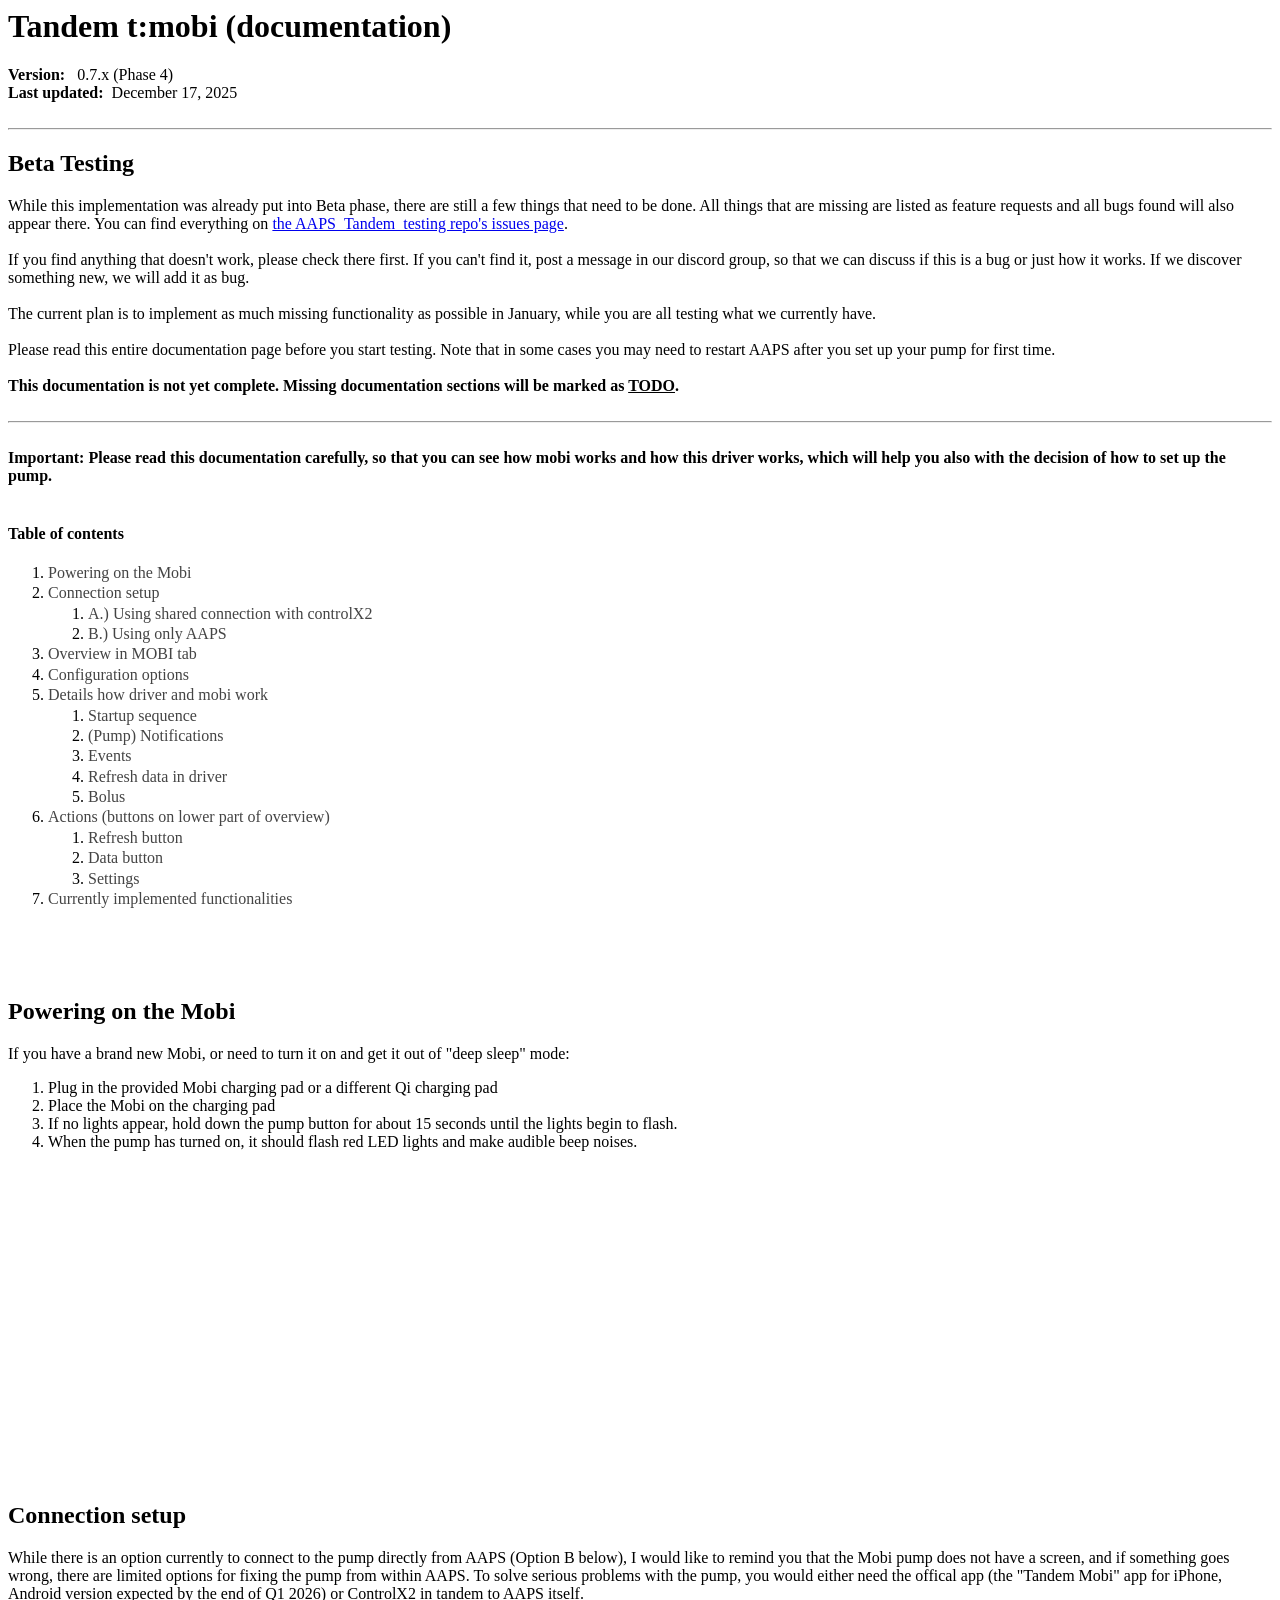
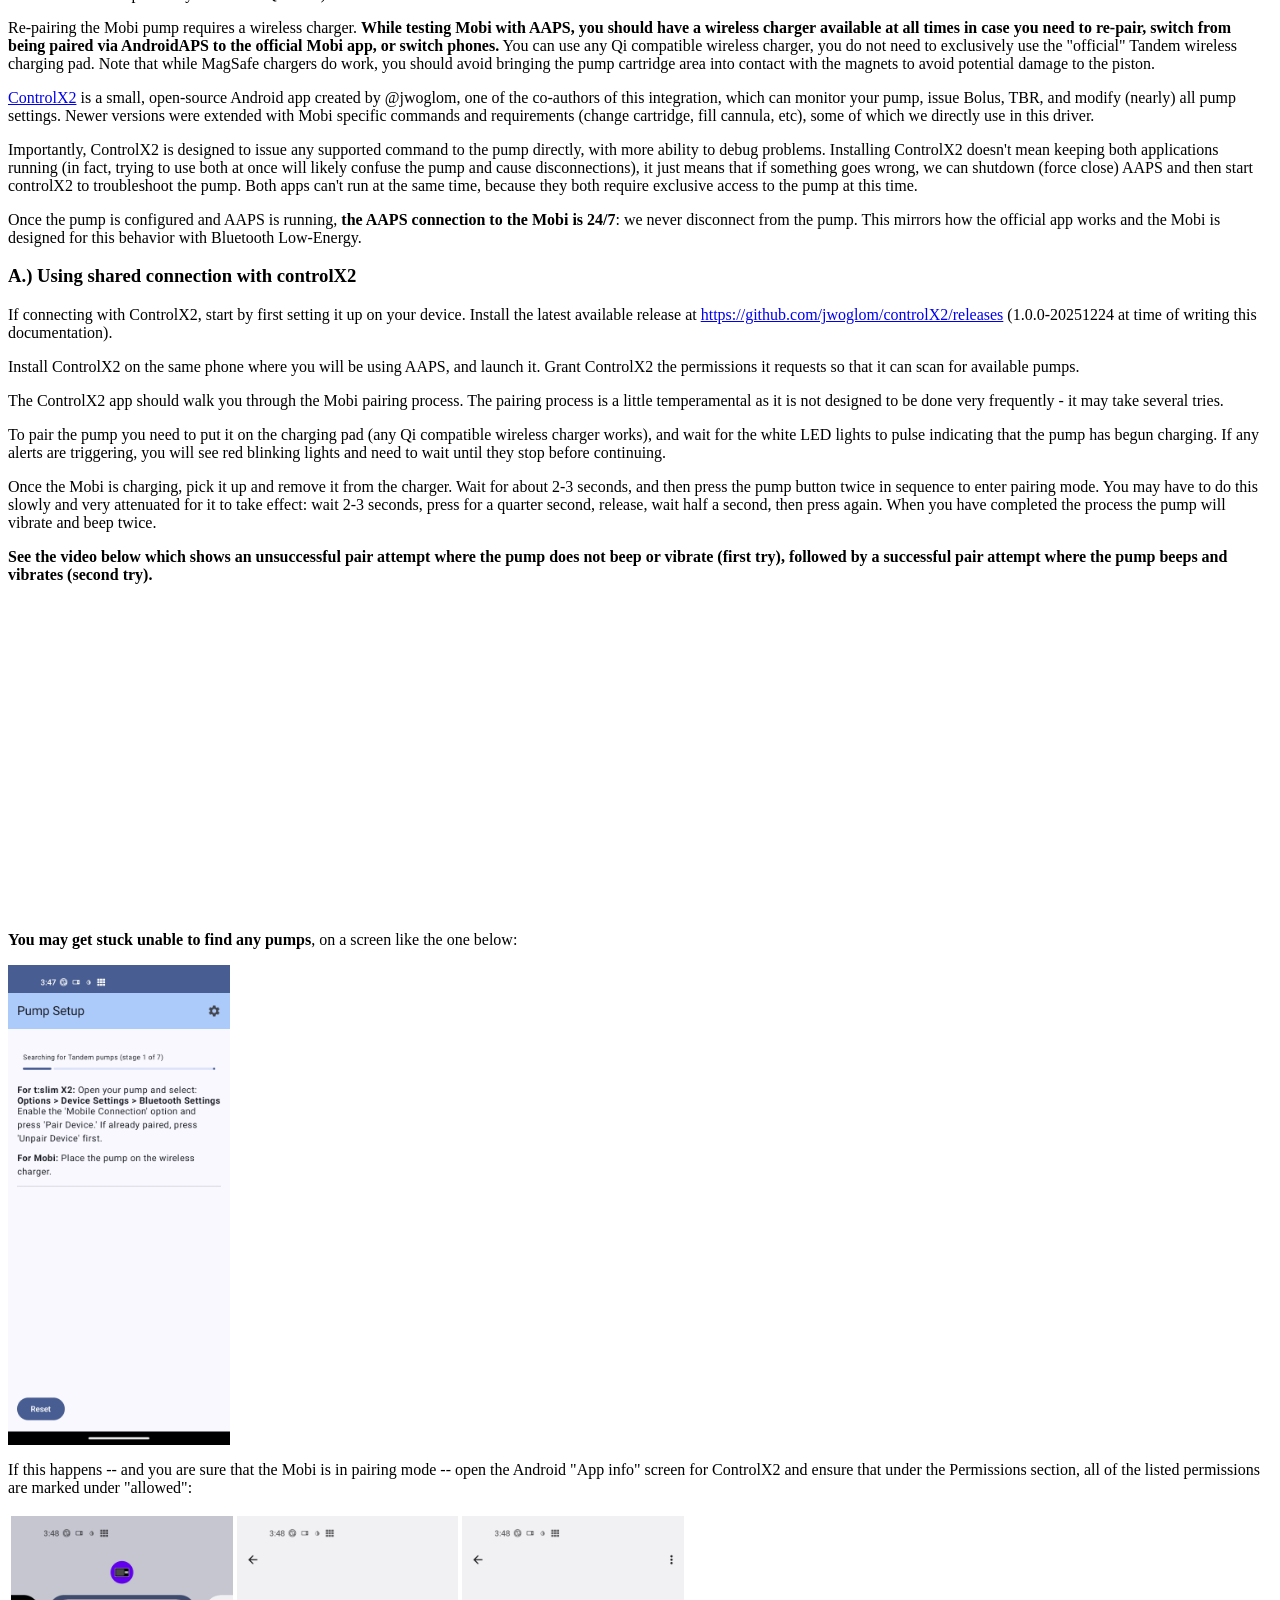
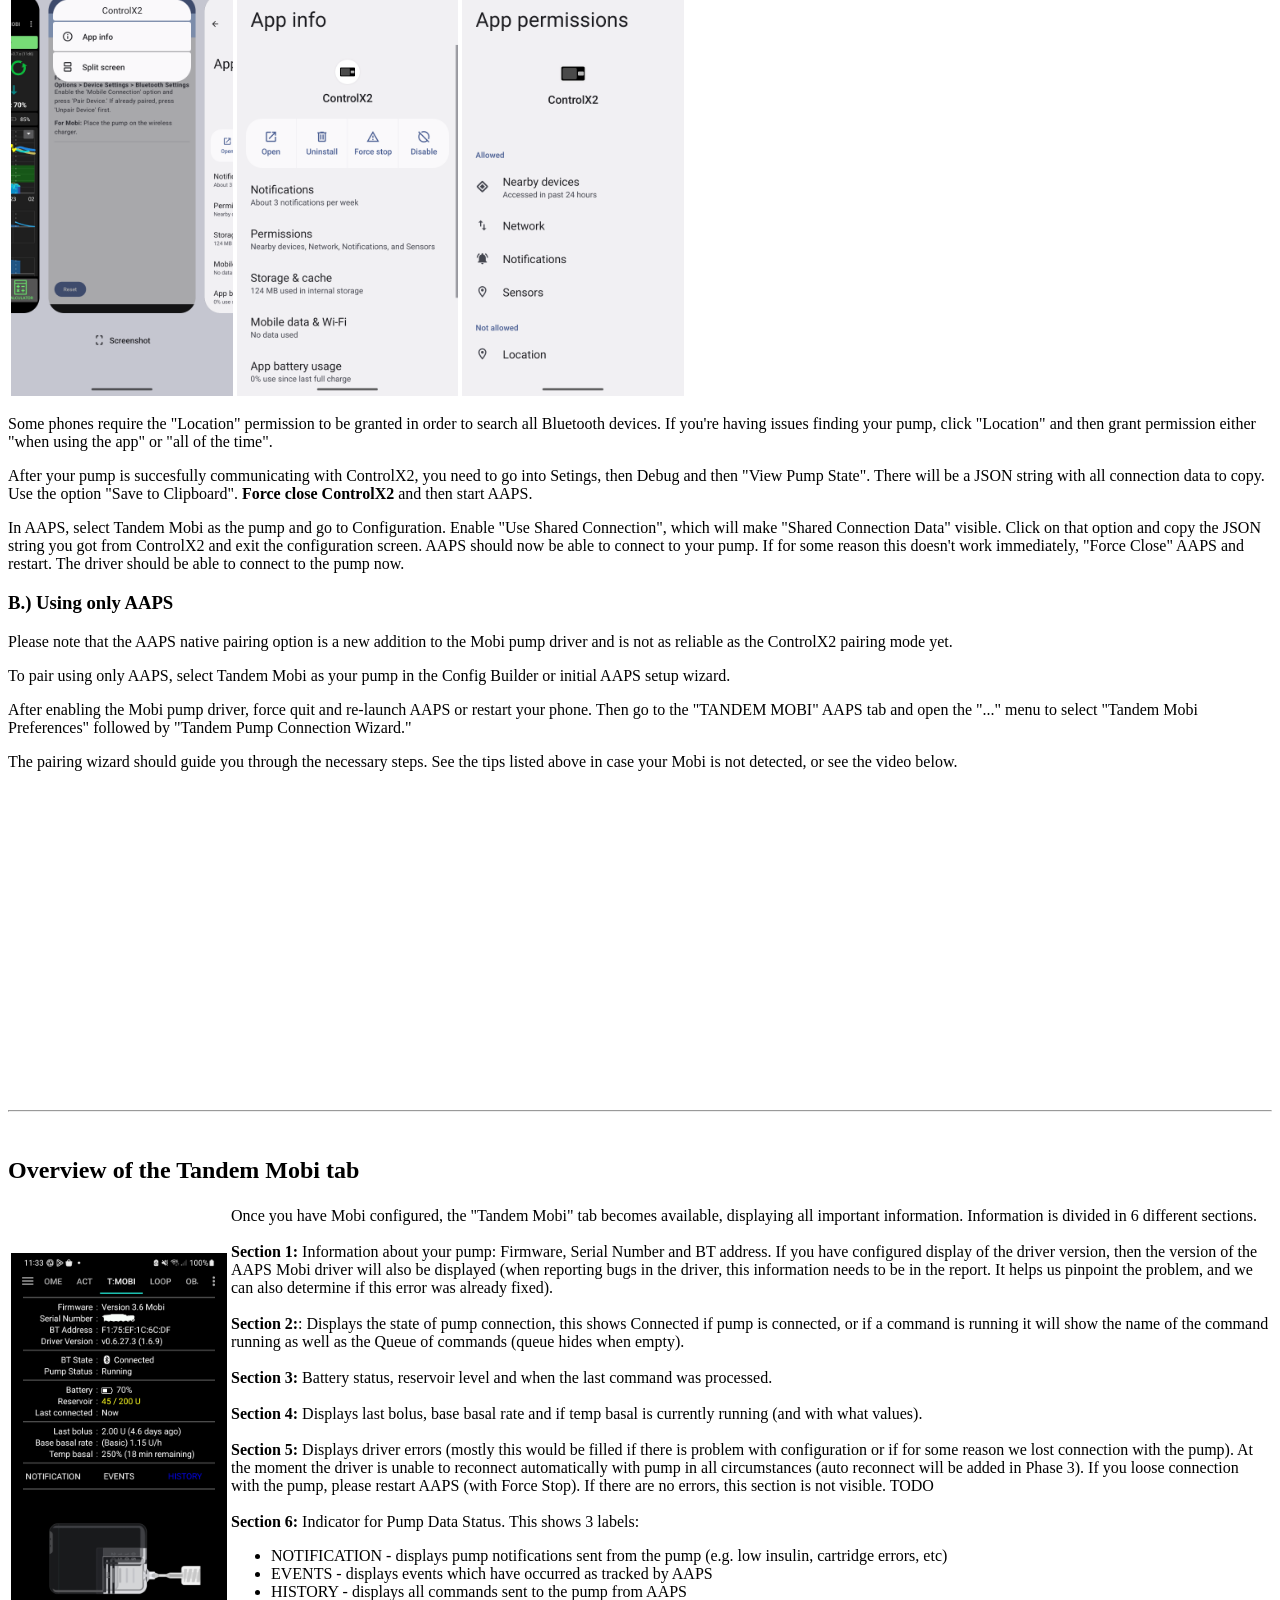
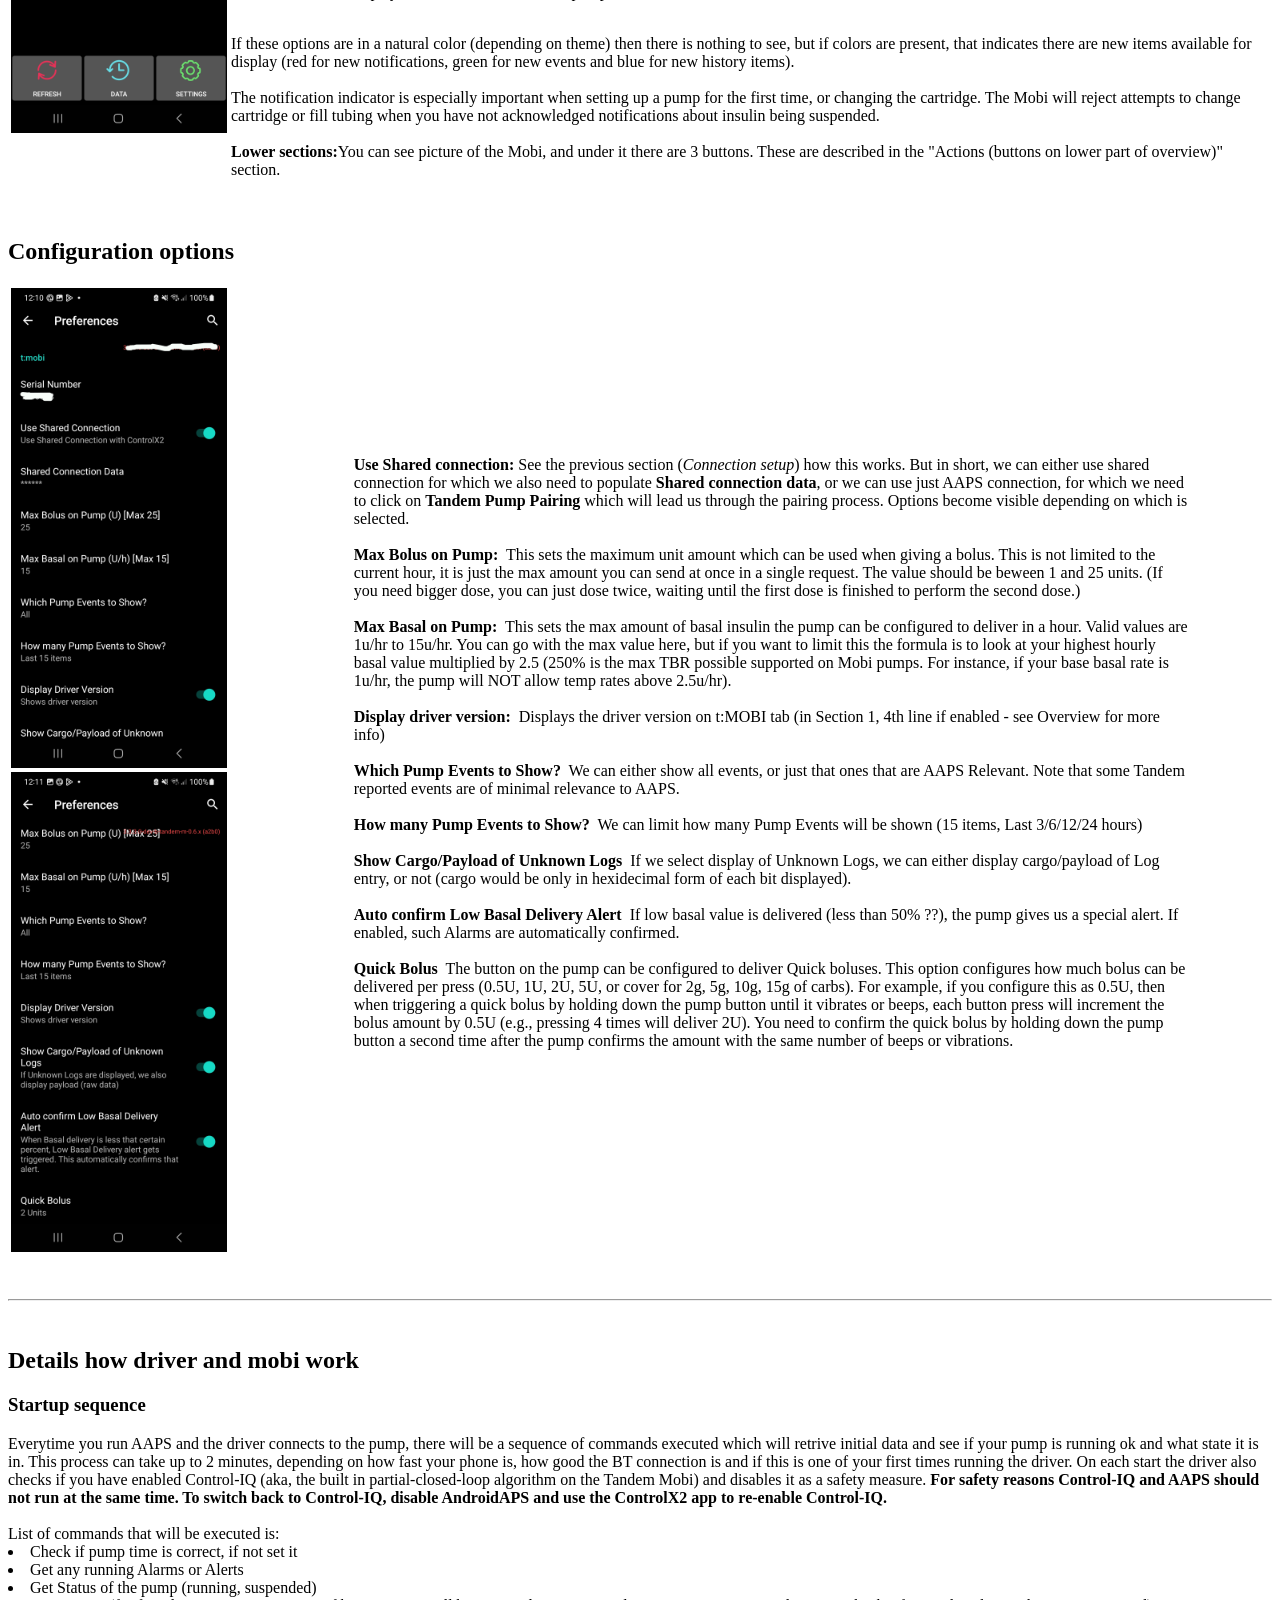
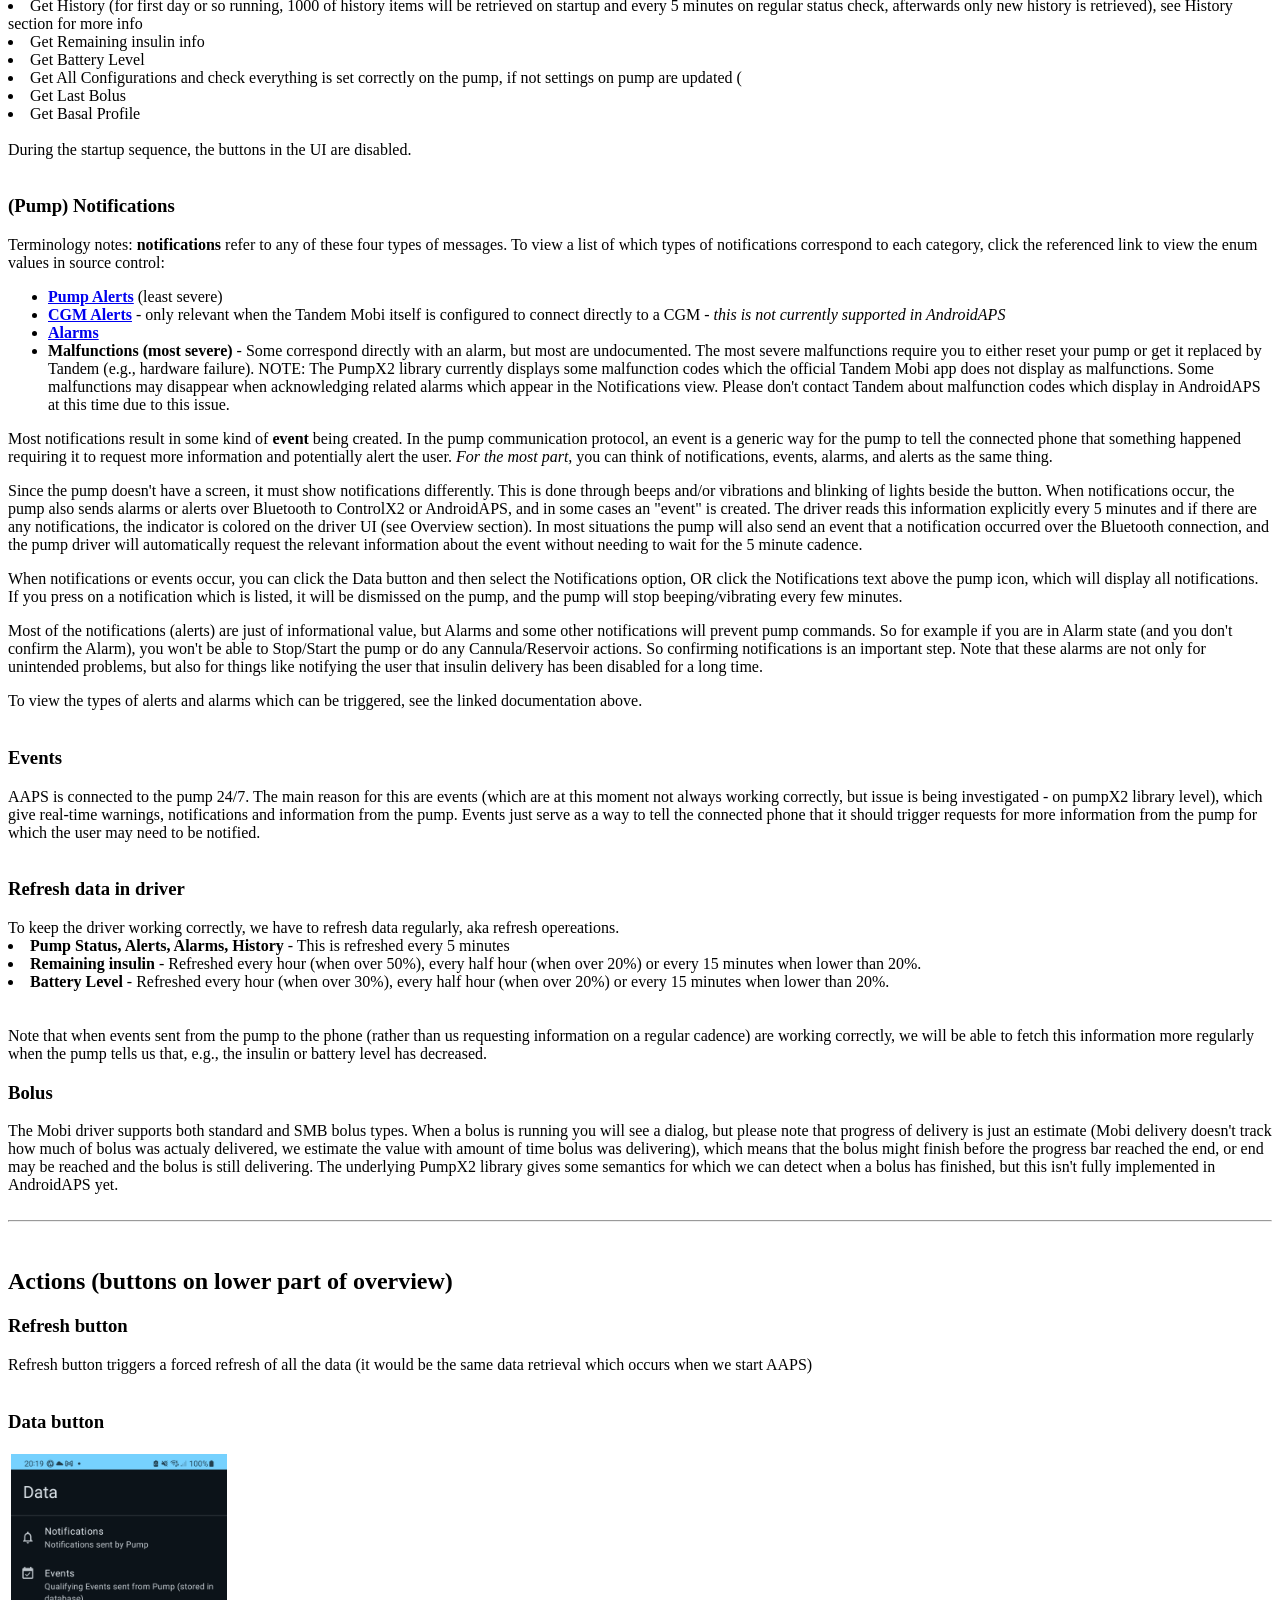
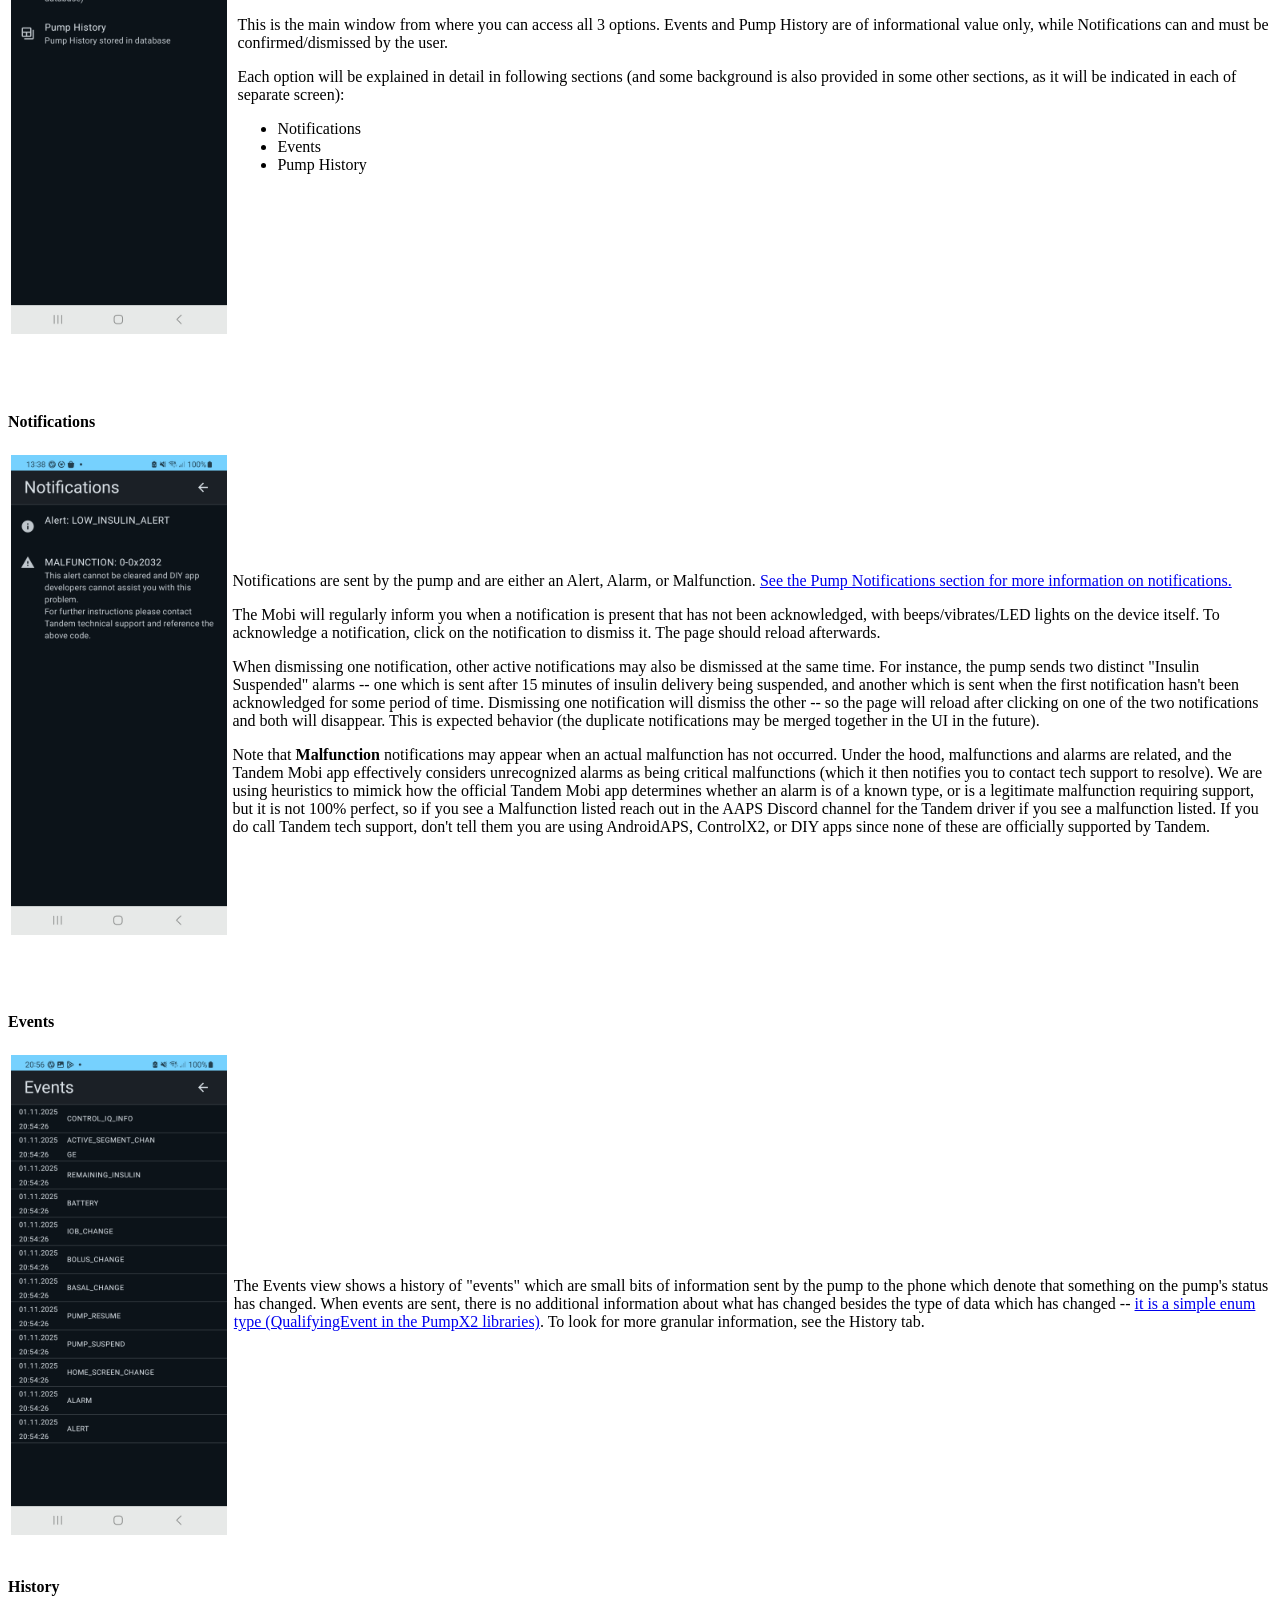
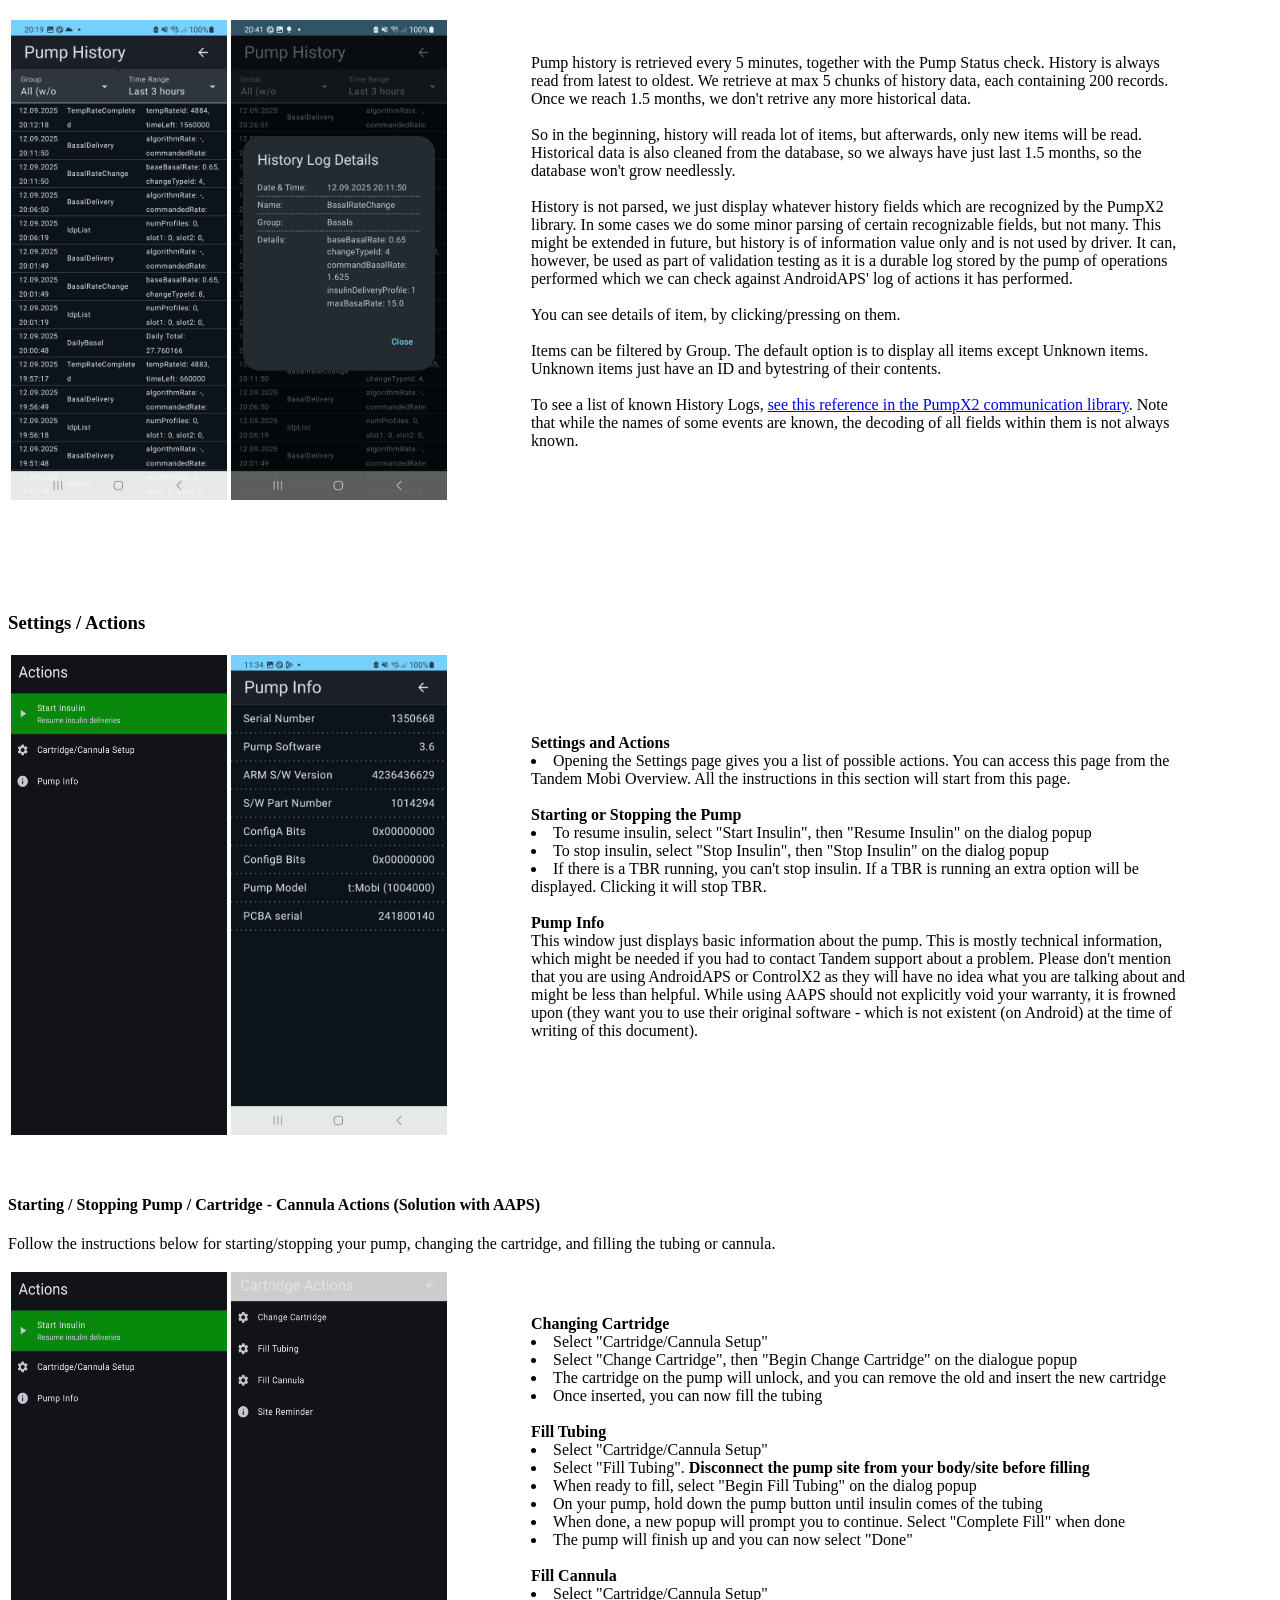
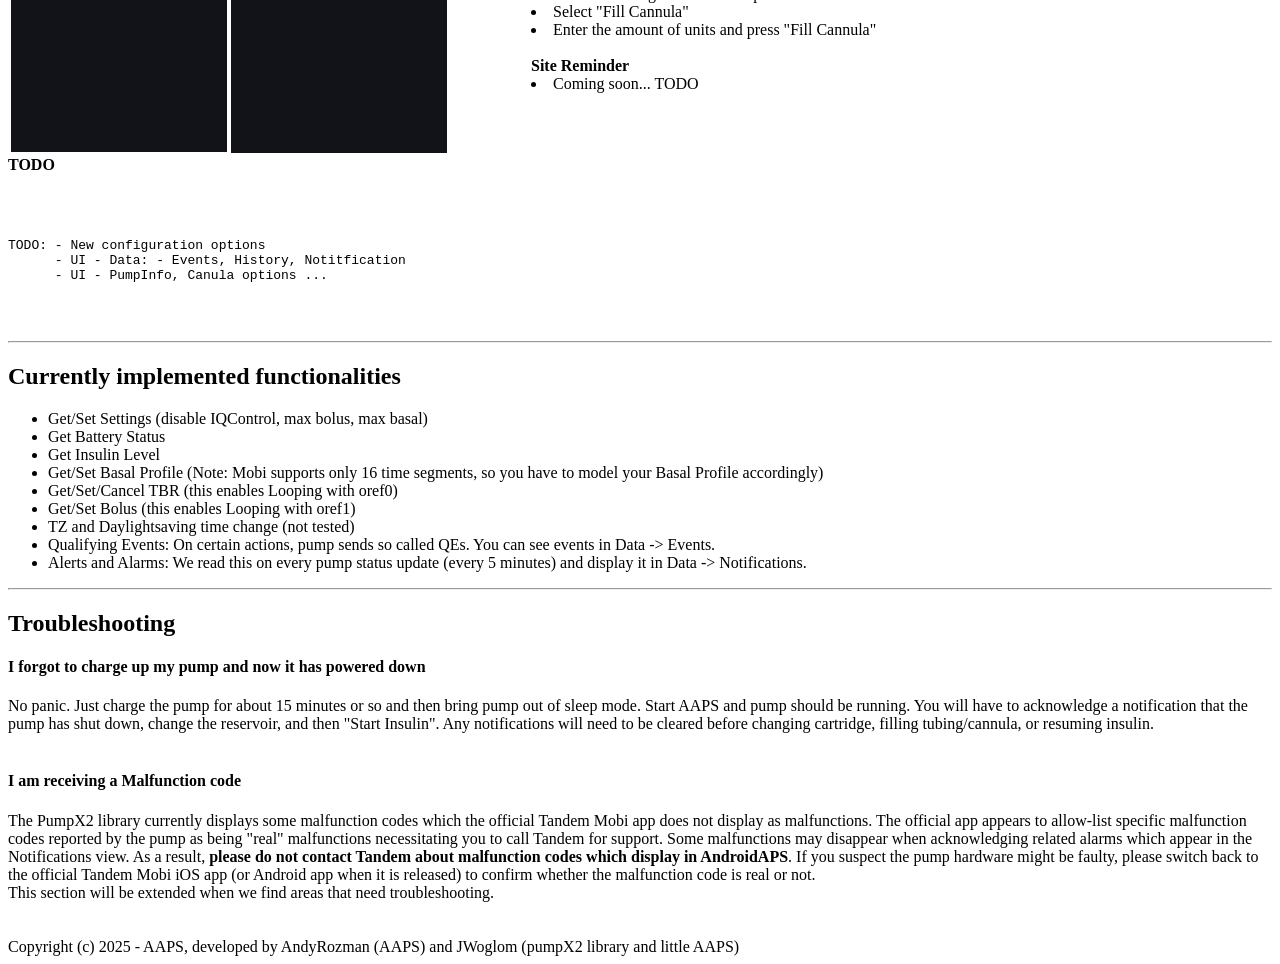
==== commit 4bea9a7e: "add videos and pictures, and more pairing details" ====
--- a/docs/index.html
+++ b/docs/index.html
@@ -57,6 +57,7 @@
 
 <aside id="toc"><nav class="toc">
 	<ol>
+		<li><a href="#powering-on-mobi">Powering on the Mobi</a></li>
 		<li><a href="#connection-setup">Connection setup</a></li>
 		<ol>
 			<li><a href="#a-using-shared-connection">A.) Using shared connection with controlX2</a></li>
@@ -94,48 +95,126 @@
 
 <br><br>
 
+<h2 id="powering-on-mobi">Powering on the Mobi</h2>
+
+<p>
+If you have a brand new Mobi, or need to turn it on and get it out of "deep sleep" mode:
+</p>
+
+<ol>
+	<li>Plug in the provided Mobi charging pad or a different Qi charging pad</li>
+	<li>Place the Mobi on the charging pad</li>
+	<li>If no lights appear, hold down the pump button for about 15 seconds until the lights begin to flash.</li>
+	<li>When the pump has turned on, it should flash red LED lights and make audible beep noises.</li>
+</ol>
+
+<iframe width="560" height="315" src="https://www.youtube.com/embed/nc2VPbao0fs?si=O1J9_QWh5SiorxDO" title="YouTube video player" frameborder="0" allow="accelerometer; autoplay; clipboard-write; encrypted-media; gyroscope; picture-in-picture; web-share" referrerpolicy="strict-origin-when-cross-origin" allowfullscreen></iframe>
+
 
 <h2 id="connection-setup">Connection setup</h2>
 
 <p>
-While there is an option currently to connect to the pump directly from AAPS (Option B below), I would like to remind you that the Mobi pump does not have a screen, and if something goes wrong, there are limited options for fixing the pump from within AAPS. To solve serious problems with pump, you would either need the offical app (on iPhone, there is still no app for Android) or controlX2. <a href="https://github.com/jwoglom/controlX2" target="_blank">ControlX2</a> is a small Android app which can monitor your pump, issue Bolus, TBR, and modify (nearly) all pump settings. Newer versions were extended with Mobi specific commands and requirements (change cartridge, fill cannula, etc), some of which we directly use in this driver.
-</p>
-
-<p>
-Importantly, ControlX2 is designed to issue any supported command to the pump directly, with more ability to debug problems. Installing controlX2 doesn't mean keeping both applications running (in fact, trying to use both at once will likely confuse the pump and cause disconnections), it just means that if something goes wrong, we can shutdown (force close) AAPS and then start controlX2. Both apps can't run at the same time, because they both require exclusive access to the pump.</p>
-<br>
-Once the pump is configured and AAPS is running, AAPS' connection to the pump is 24/7, we never disconnect from the pump. This mirrors how the official app works and allows us to receive pump notifications without constant polling. The Mobi uses Bluetooth LE and is designed for this behavior.<br><br>
+While there is an option currently to connect to the pump directly from AAPS (Option B below), I would like to remind you that the Mobi pump does not have a screen, and if something goes wrong, there are limited options for fixing the pump from within AAPS. To solve serious problems with the pump, you would either need the offical app (the "Tandem Mobi" app for iPhone, Android version expected by the end of Q1 2026) or ControlX2 in tandem to AAPS itself. 
+</p>
+
+<p>
+Re-pairing the Mobi pump requires a wireless charger. <b>While testing Mobi with AAPS, you should have a wireless charger available at all times in case you need to re-pair, switch from being paired via AndroidAPS to the official Mobi app, or switch phones.</b> You can use any Qi compatible wireless charger, you do not need to exclusively use the "official" Tandem wireless charging pad. Note that while MagSafe chargers do work, you should avoid bringing the pump cartridge area into contact with the magnets to avoid potential damage to the piston.
+</p>
+
+<p><a href="https://github.com/jwoglom/controlX2" target="_blank">ControlX2</a> is a small, open-source Android app created by @jwoglom, one of the co-authors of this integration, which can monitor your pump, issue Bolus, TBR, and modify (nearly) all pump settings. Newer versions were extended with Mobi specific commands and requirements (change cartridge, fill cannula, etc), some of which we directly use in this driver.
+</p>
+
+<p>
+Importantly, ControlX2 is designed to issue any supported command to the pump directly, with more ability to debug problems. Installing ControlX2 doesn't mean keeping both applications running (in fact, trying to use both at once will likely confuse the pump and cause disconnections), it just means that if something goes wrong, we can shutdown (force close) AAPS and then start controlX2 to troubleshoot the pump. Both apps can't run at the same time, because they both require exclusive access to the pump at this time.</p>
+
+<p>
+Once the pump is configured and AAPS is running, <b>the AAPS connection to the Mobi is 24/7</b>: we never disconnect from the pump. This mirrors how the official app works and the Mobi is designed for this behavior with Bluetooth Low-Energy.
+</p>
 
 <h3 id="a-using-shared-connection">A.) Using shared connection with controlX2</h3>
 
 <p>
-Good. So you decided to go with with shared option. Visit <a href="https://github.com/jwoglom/controlX2/releases">https://github.com/jwoglom/controlX2/releases</a> and search for latest version (1.0.0-20251102 at time of writing this documentation). This is currently only modified version that supports shared connection with AAPS.
-</p>
-
-<p>Install ControlX2 on the same phone where you will be using AAPS. Pair your Mobi pump with the app and get it running. The pairing process is a little temperamental as it is not designed to be done very frequently - it may take several tries. To pair the pump you need to put it on the charging pad (any Qi compatible wireless charger works), and wait for the white LED lights to pulse indicating that the pump has begun charging. If any alerts are triggering, you will see red blinking lights and need to wait until they stop before continuing.
+If connecting with ControlX2, start by first setting it up on your device. Install the latest available release at <a href="https://github.com/jwoglom/controlX2/releases">https://github.com/jwoglom/controlX2/releases</a> (1.0.0-20251224 at time of writing this documentation).
+</p>
+
+<p>Install ControlX2 on the same phone where you will be using AAPS, and launch it. Grant ControlX2 the permissions it requests so that it can scan for available pumps.</p>
+
+
+
+
+<p>The ControlX2 app should walk you through the Mobi pairing process. The pairing process is a little temperamental as it is not designed to be done very frequently - it may take several tries.</p>
+
+
+<p>To pair the pump you need to put it on the charging pad (any Qi compatible wireless charger works), and wait for the white LED lights to pulse indicating that the pump has begun charging. If any alerts are triggering, you will see red blinking lights and need to wait until they stop before continuing.
 </p>
 
 <p>Once the Mobi is charging, pick it up and remove it from the charger. Wait for about 2-3 seconds, and then press the pump button twice in sequence to enter pairing mode. You may have to do this slowly and very attenuated for it to take effect: wait 2-3 seconds, press for a quarter second, release, wait half a second, then press again. When you have completed the process the pump will vibrate and beep twice.
 </p>
 
-<p>After your pump is succesfully communicating with controlX2, you need to go into Setings, then Debug and then "View Pump State". There will be json with all connection data, use option &quot;Save to Clipboard&quot;. Force close the app and then start AAPS.
-</p>
-<p>
-In AAPS, select Tandem Mobi as the pump and go to Configuration. Enable &quot;Use Shared Connection&quot;, which will make &quot;Shared Connection Data&quot; visible. Click on that option and copy the value you got from controlX2 and exit the configuration screen. AAPS should now be able to connect to your pump. If for some reason this doesn&#39;t work, &quot;Force Close&quot; AAPS and restart. The driver should be able to connect to the pump now.</p>
+
+<p><b>See the video below which shows an unsuccessful pair attempt where the pump does not beep or vibrate (first try), followed by a successful pair attempt where the pump beeps and vibrates (second try).</b></p>
+
+<iframe width="560" height="315" src="https://www.youtube.com/embed/u6wuikEiY8Y?si=EtaQcazjwF19vm9A" title="YouTube video player" frameborder="0" allow="accelerometer; autoplay; clipboard-write; encrypted-media; gyroscope; picture-in-picture; web-share" referrerpolicy="strict-origin-when-cross-origin" allowfullscreen></iframe>
+
+
+
+<p><b>You may get stuck unable to find any pumps</b>, on a screen like the one below:</p>
+
+<img src="./pics/controlx2_pairing_stuck.png" height="480" />
+
+<br />
+
+<p>
+If this happens -- and you are sure that the Mobi is in pairing mode -- open the Android "App info" screen for ControlX2 and ensure that under the Permissions section, all of the listed permissions are marked under "allowed":
+</p>
+
+<table>
+	<tr>
+		<td>
+			<img src="./pics/controlx2_appinfo_1.png" height="480" />
+		</td>
+		<td>
+			<img src="./pics/controlx2_appinfo_2.png" height="480" />
+		</td>
+		<td>
+			<img src="./pics/controlx2_appinfo_3.png" height="480" />
+		</td>
+	</tr>
+</table>
+
+<p>
+	Some phones require the "Location" permission to be granted in order to search all Bluetooth devices. If you're having issues finding your pump, click "Location" and then grant permission either "when using the app" or "all of the time".
+</p>
+
+<p>After your pump is succesfully communicating with ControlX2, you need to go into Setings, then Debug and then "View Pump State". There will be a JSON string with all connection data to copy. Use the option &quot;Save to Clipboard&quot;. <b>Force close ControlX2</b> and then start AAPS.
+</p>
+<p>
+In AAPS, select Tandem Mobi as the pump and go to Configuration. Enable &quot;Use Shared Connection&quot;, which will make &quot;Shared Connection Data&quot; visible. Click on that option and copy the JSON string you got from ControlX2 and exit the configuration screen. AAPS should now be able to connect to your pump. If for some reason this doesn&#39;t work immediately, &quot;Force Close&quot; AAPS and restart. The driver should be able to connect to the pump now.</p>
 
 
 
 
 <h3 id="b-using-only-aaps">B.) Using only AAPS</h3>
 <p>
-	<b>This is currently being added and is included on the latest <code>andy_tandem</code> branch, but isn't considered fully ready yet.</b> To access, you will use the "Pair Pump" button on the Mobi screen within AAPS.
-</p>
-<br>
-
-
-
-
-<br>
+Please note that the AAPS native pairing option is a new addition to the Mobi pump driver and is not as reliable as the ControlX2 pairing mode yet.
+</p>
+
+<p>
+To pair using only AAPS, select Tandem Mobi as your pump in the Config Builder or initial AAPS setup wizard.
+</p>
+
+<p>
+After enabling the Mobi pump driver, force quit and re-launch AAPS or restart your phone. Then go to the "TANDEM MOBI" AAPS tab and open the "..." menu to select "Tandem Mobi Preferences" followed by "Tandem Pump Connection Wizard."
+</p>
+
+<p>
+The pairing wizard should guide you through the necessary steps. See the tips listed above in case your Mobi is not detected, or see the video below.
+</p>
+
+
+<iframe width="560" height="315" src="https://www.youtube.com/embed/wsXEqxq8lGg?si=_dJgX8SW_7qELPxx" title="YouTube video player" frameborder="0" allow="accelerometer; autoplay; clipboard-write; encrypted-media; gyroscope; picture-in-picture; web-share" referrerpolicy="strict-origin-when-cross-origin" allowfullscreen></iframe>
+
+
 <hr>
 <br>
 
@@ -344,9 +423,14 @@
 	</td>
 
 	<td> 
-		<blockquote><blockquote>
+		<p>
 			This is the main window from where you can access all 3 options. Events and Pump History are of informational value only, while Notifications can and must be confirmed/dismissed by the user.
-			<br>Each option will be explained in detail in following sections (and some background is also provided in some other sections, as it will be indicated in each of separate screen):<br>
+
+			</p>
+
+			<p>
+			Each option will be explained in detail in following sections (and some background is also provided in some other sections, as it will be indicated in each of separate screen):
+			</p>
 			<ul>
 			<li>Notifications</li>
 			<li>Events</li>
@@ -378,16 +462,21 @@
 	</td>
 
 	<td> 
-		<blockquote><blockquote>
-
-When clicking the Data data, a dialog opens where there are 3 options:
-	- Notifications
-	- Events
-	- History
-<b>TODO</b>
-		
-
-		</blockquote></blockquote>		
+		<p>
+			Notifications are sent by the pump and are either an Alert, Alarm, or Malfunction. <a href="#mobi-details-pump-notifications">See the Pump Notifications section for more information on notifications.</a>
+		</p>	
+
+		<p>
+			The Mobi will regularly inform you when a notification is present that has not been acknowledged, with beeps/vibrates/LED lights on the device itself. To acknowledge a notification, click on the notification to dismiss it. The page should reload afterwards.
+		</p>
+
+		<p>
+			When dismissing one notification, other active notifications may also be dismissed at the same time. For instance, the pump sends two distinct "Insulin Suspended" alarms -- one which is sent after 15 minutes of insulin delivery being suspended, and another which is sent when the first notification hasn't been acknowledged for some period of time. Dismissing one notification will dismiss the other -- so the page will reload after clicking on one of the two notifications and both will disappear. This is expected behavior (the duplicate notifications may be merged together in the UI in the future).
+		</p>
+
+		<p>
+			Note that <b>Malfunction</b> notifications may appear when an actual malfunction has not occurred. Under the hood, malfunctions and alarms are related, and the Tandem Mobi app effectively considers unrecognized alarms as being critical malfunctions (which it then notifies you to contact tech support to resolve). We are using heuristics to mimick how the official Tandem Mobi app determines whether an alarm is of a known type, or is a legitimate malfunction requiring support, but it is not 100% perfect, so if you see a Malfunction listed reach out in the AAPS Discord channel for the Tandem driver if you see a malfunction listed. If you do call Tandem tech support, don't tell them you are using AndroidAPS, ControlX2, or DIY apps since none of these are officially supported by Tandem.
+		</p>
 	</td>
 
 
@@ -399,16 +488,6 @@
 <br><br>
 
 
-
-
-
-
-
-
-
-
-<b>TODO</b><br>
-
 <h4 id="data-events">Events</h4>
 
 
@@ -419,59 +498,46 @@
 		<img src="./pics/data_events.jpg" height="480" width="216" alt="Data Main"> &nbsp;
 		
 	</td>
+
+	<td> 
+
+		<p>
+			The Events view shows a history of "events" which are small bits of information sent by the pump to the phone which denote that something on the pump's status has changed. When events are sent, there is no additional information about what has changed besides the type of data which has changed -- <a href="https://jwoglom.github.io/pumpX2/javadoc/messages/com/jwoglom/pumpx2/pump/messages/response/qualifyingEvent/QualifyingEvent.html#enum-constant-summary">it is a simple enum type (QualifyingEvent in the PumpX2 libraries)</a>. To look for more granular information, see the History tab.
+		</p>
+	</td>
+
+
+</tr>
+
+
+</table>
+
+
+<h4 id="data-history">History</h4>
+
+
+<table>
+<tr>
+	<td>
+		<img src="./pics/data_pump_history.jpg" height="480" width="216" alt="History">
+	</td>
+	<td>
+		<img src="./pics/data_pump_history_details.jpg", height="480", width="216", alt="History details">
+	</td>
+
 
 	<td> 
 		<blockquote><blockquote>
 
-When clicking the Data button, a dialog opens with 3 options:
-	- Notifications
-	- Events
-	- History
-
-		<b>TODO</b>
-
-		</blockquote></blockquote>		
-	</td>
-
-
-</tr>
-
-
-</table>
-
-<br><br>
-
-
-
-
-
-<b>TODO</b><br>
-
-<h4 id="data-history">History</h4>
-
-
-<table>
-<tr>
-	<td>
-		<img src="./pics/data_pump_history.jpg" height="480" width="216" alt="History">
-	</td>
-	<td>
-		<img src="./pics/data_pump_history_details.jpg", height="480", width="216", alt="History details">
-	</td>
-
-
-	<td> 
-		<blockquote><blockquote>
-
 Pump history is retrieved every 5 minutes, together with the Pump Status check. History is always read from latest to oldest. We retrieve at max 5 chunks of history data, each containing 200 records. Once we reach 1.5 months, we don't retrive any more historical data. <br><br>
 
-So in the beginning, history will read lot of items, but afterwards, only new items will be read. Historical data is also cleaned from the database, so we always have just last 1.5 months, so the database won't grow needlessly.<br><br>
-
-History is not parsed, we just display whatever history fields we have recognized by pumpX2 library. In some cases we do some minor parsing of certain recognizable fields, but not many. This might be extended in future, but history is of information value only and is not used by driver. It can, however, be used as part of validation testing as it is a durable log stored by the pump of operations performed which we can check against AndroidAPS' log of actions it has performed.<br><br>
+So in the beginning, history will reada lot of items, but afterwards, only new items will be read. Historical data is also cleaned from the database, so we always have just last 1.5 months, so the database won't grow needlessly.<br><br>
+
+History is not parsed, we just display whatever history fields which are recognized by the PumpX2 library. In some cases we do some minor parsing of certain recognizable fields, but not many. This might be extended in future, but history is of information value only and is not used by driver. It can, however, be used as part of validation testing as it is a durable log stored by the pump of operations performed which we can check against AndroidAPS' log of actions it has performed.<br><br>
 
 You can see details of item, by clicking/pressing on them.<br><br>
 
-Items can be filtered by Group, default option, displays all item, except Unknown items.
+Items can be filtered by Group. The default option is to display all items except Unknown items. Unknown items just have an ID and bytestring of their contents.
 
 <br><br>
 
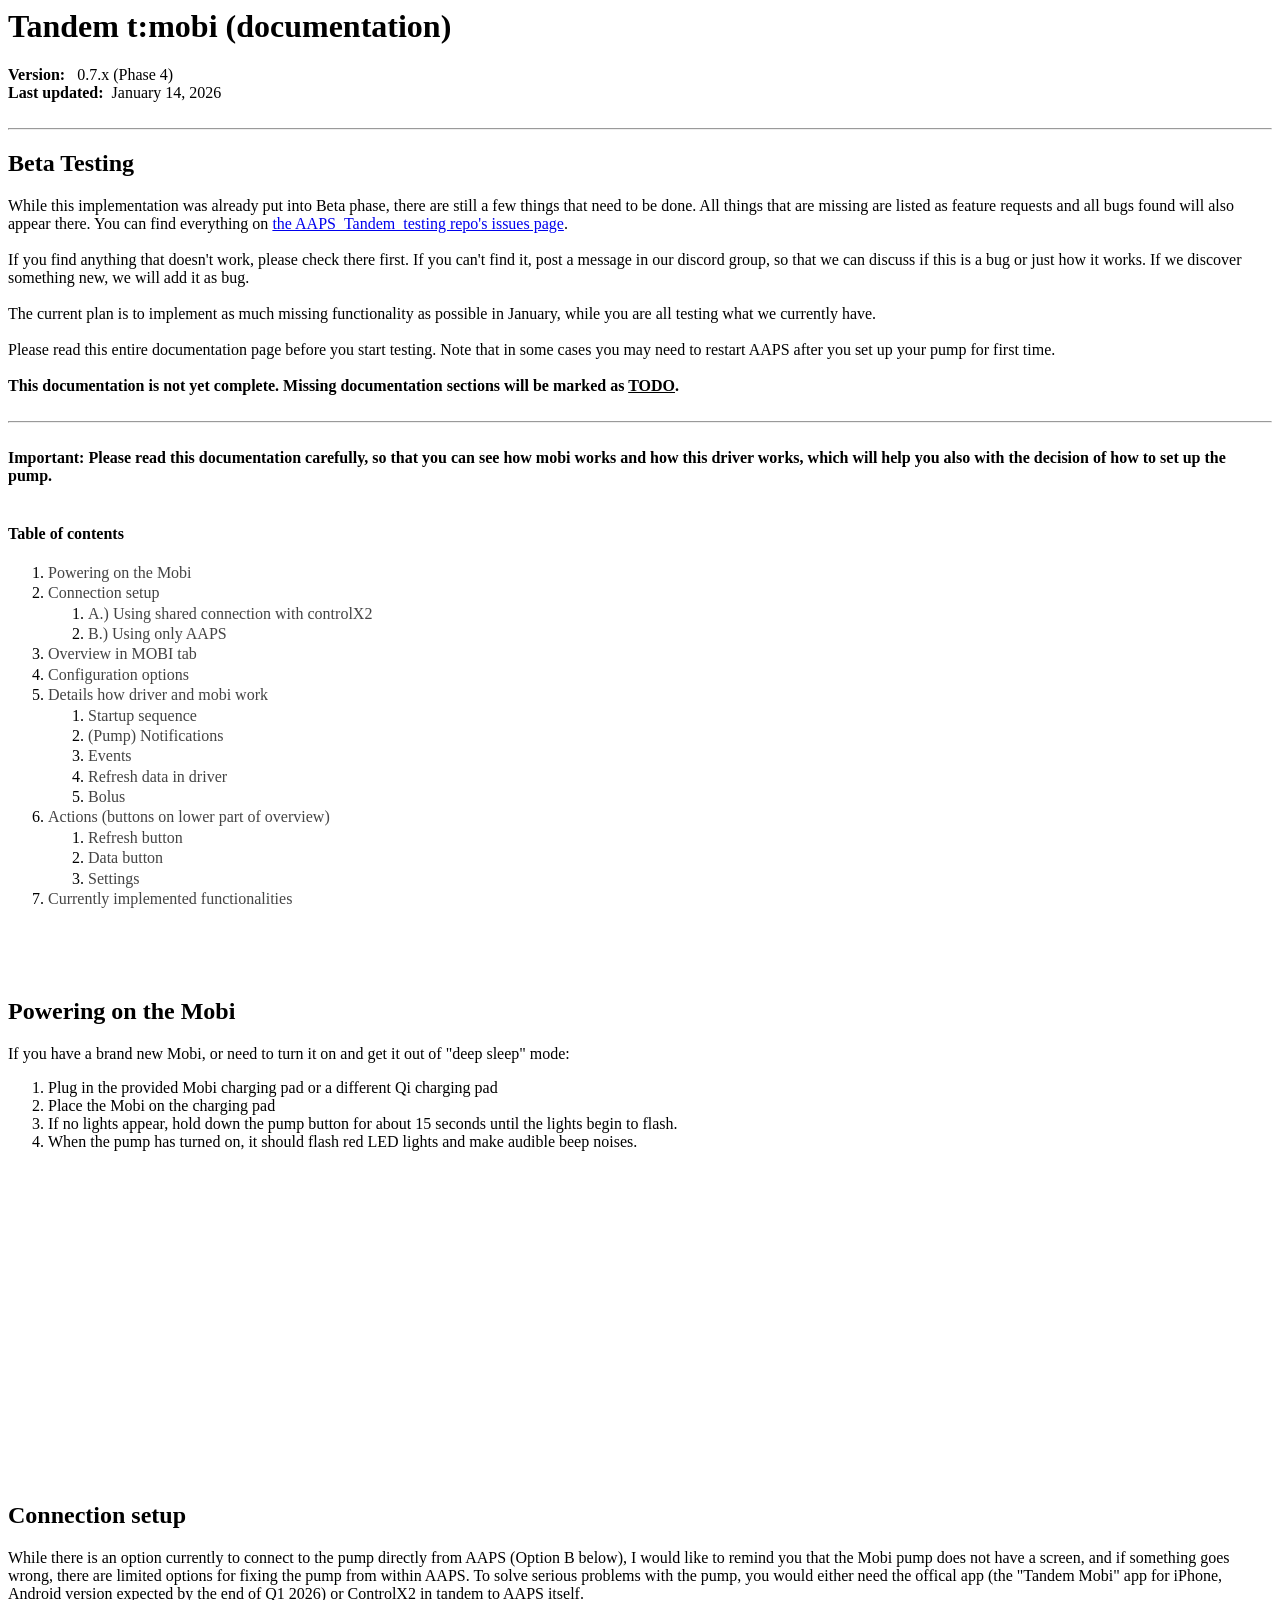
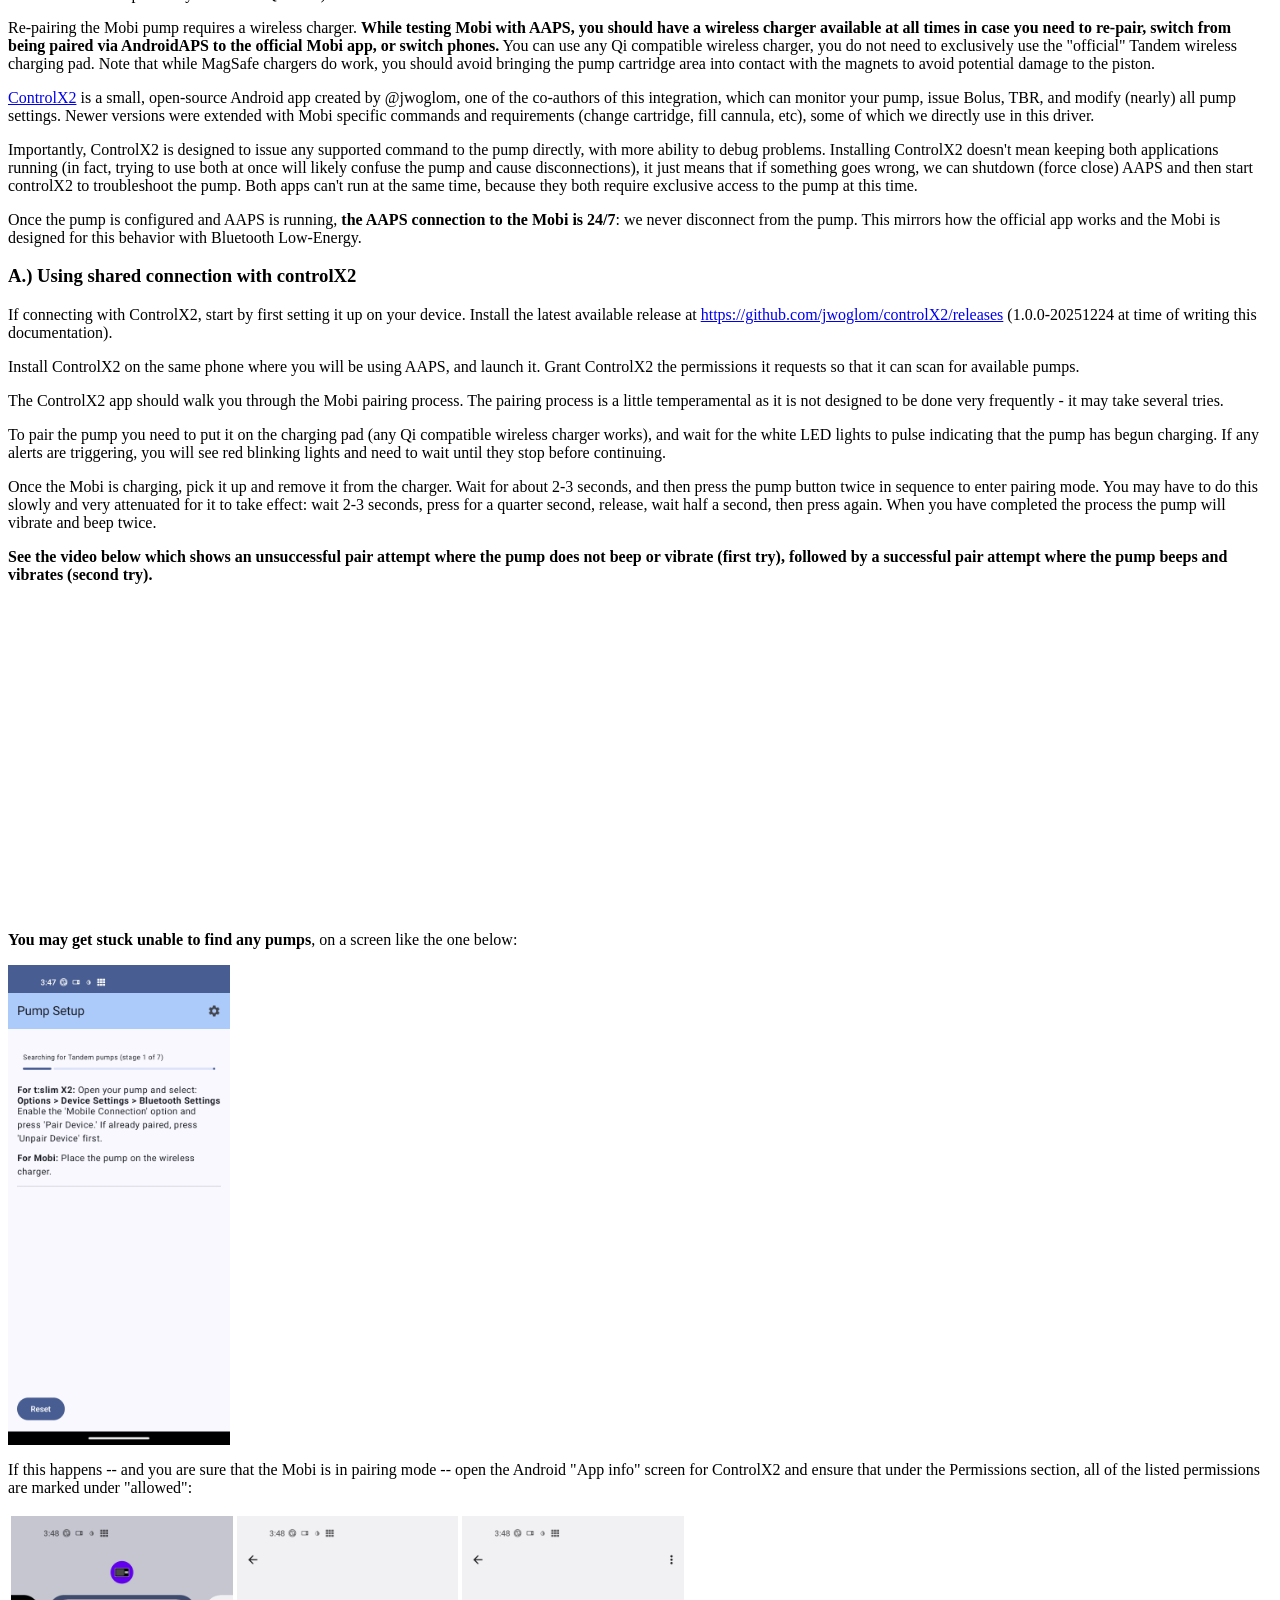
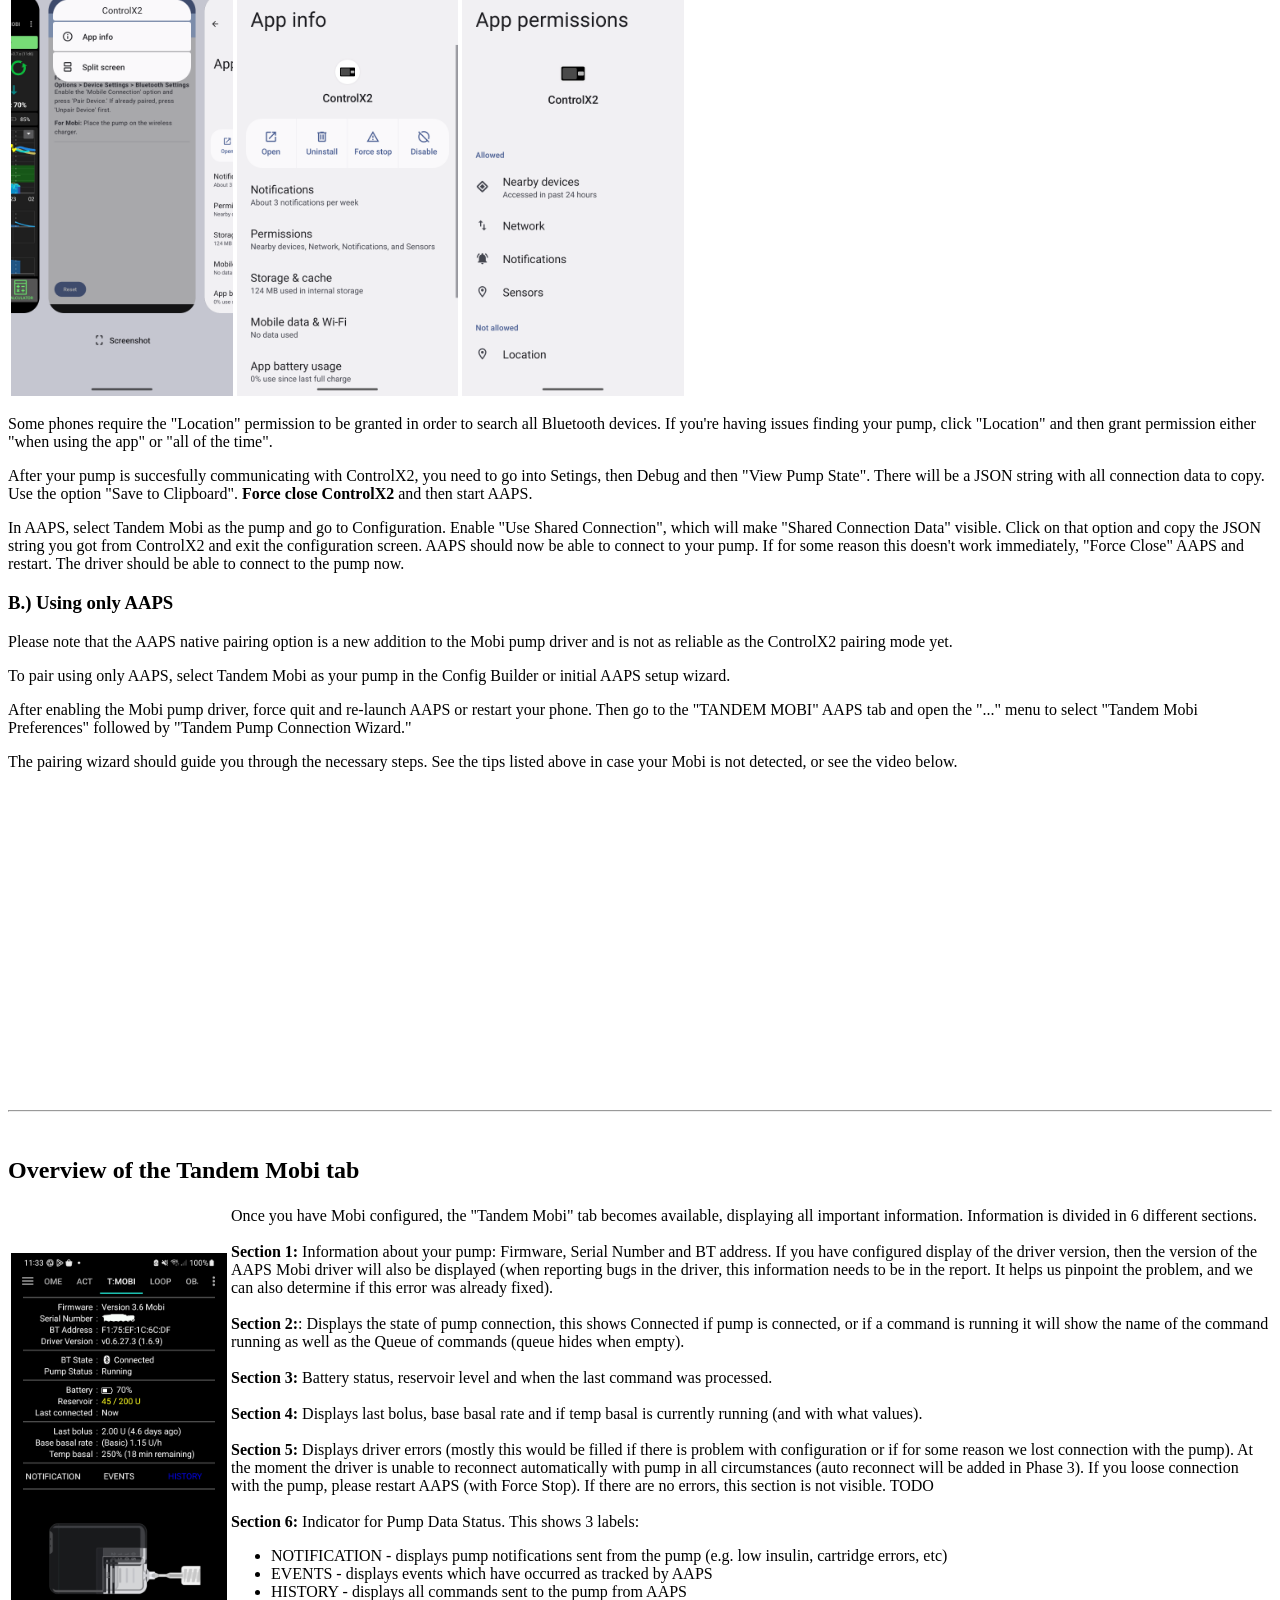
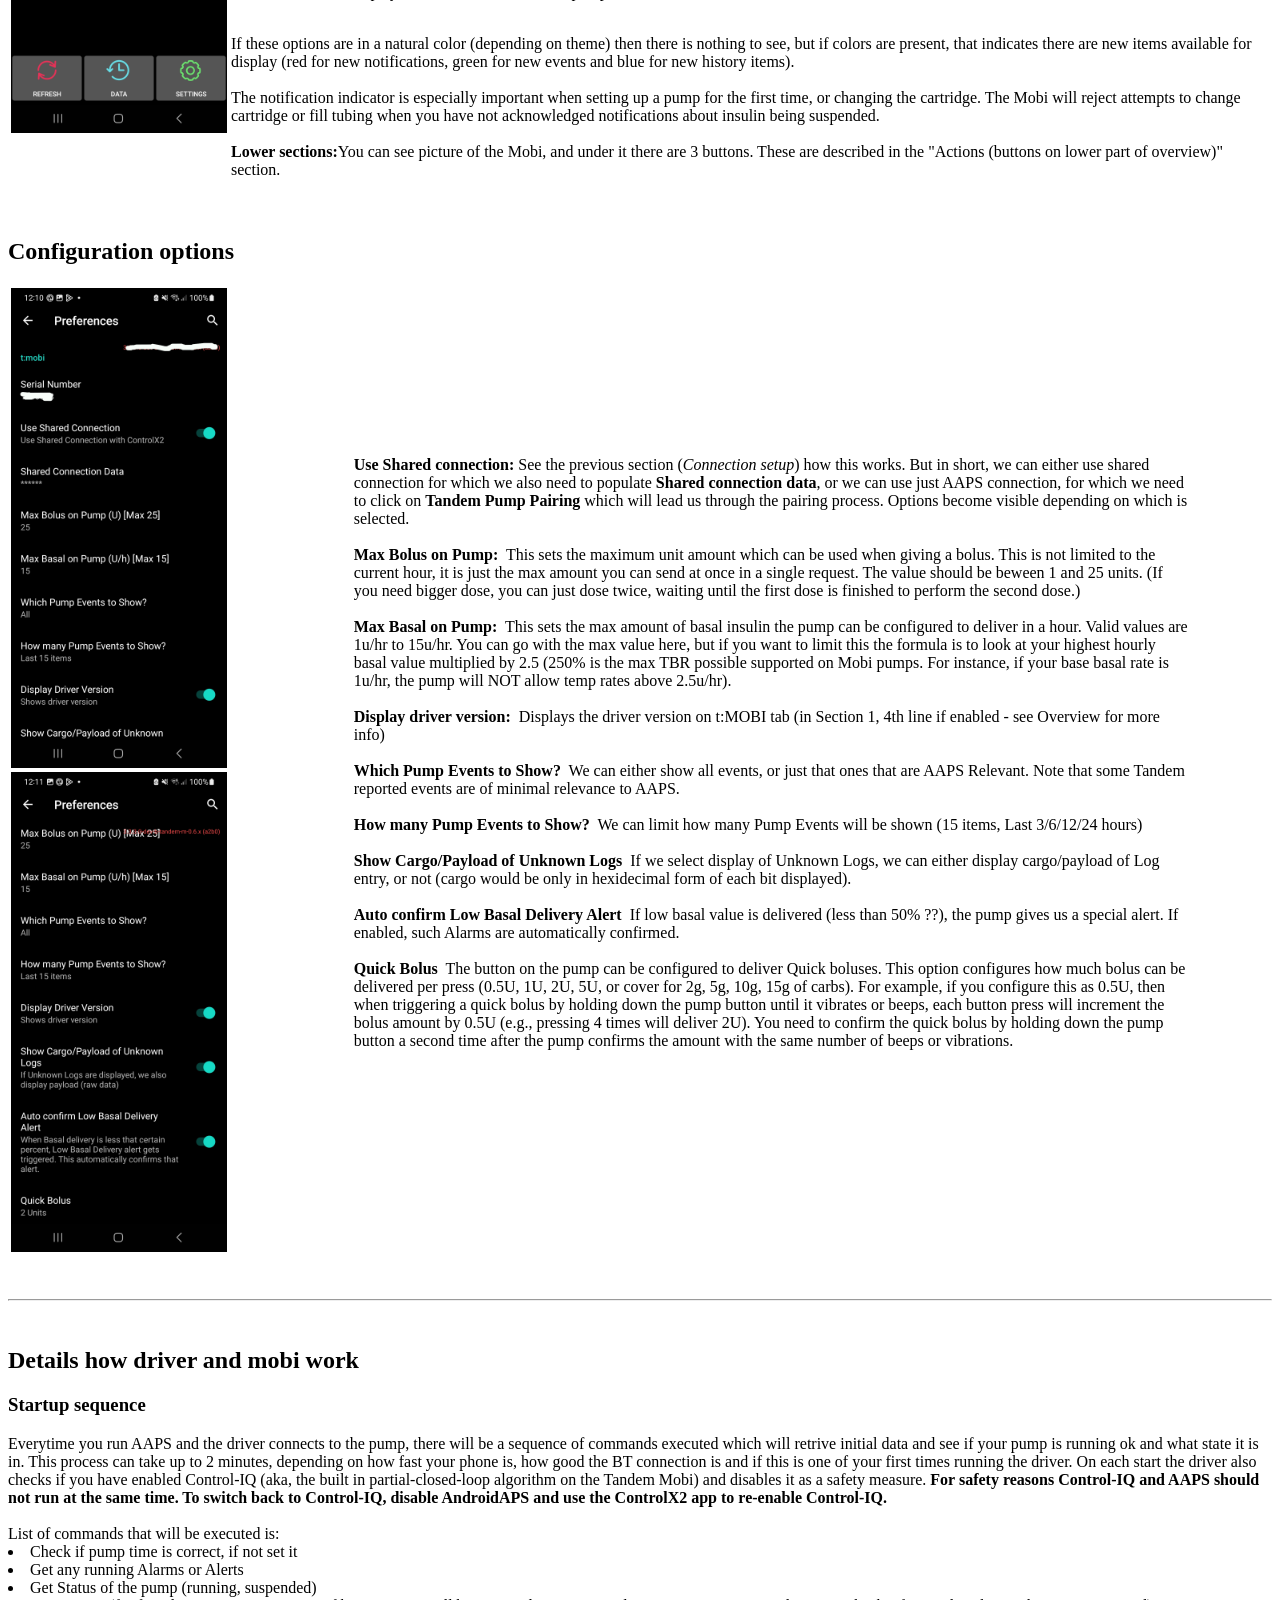
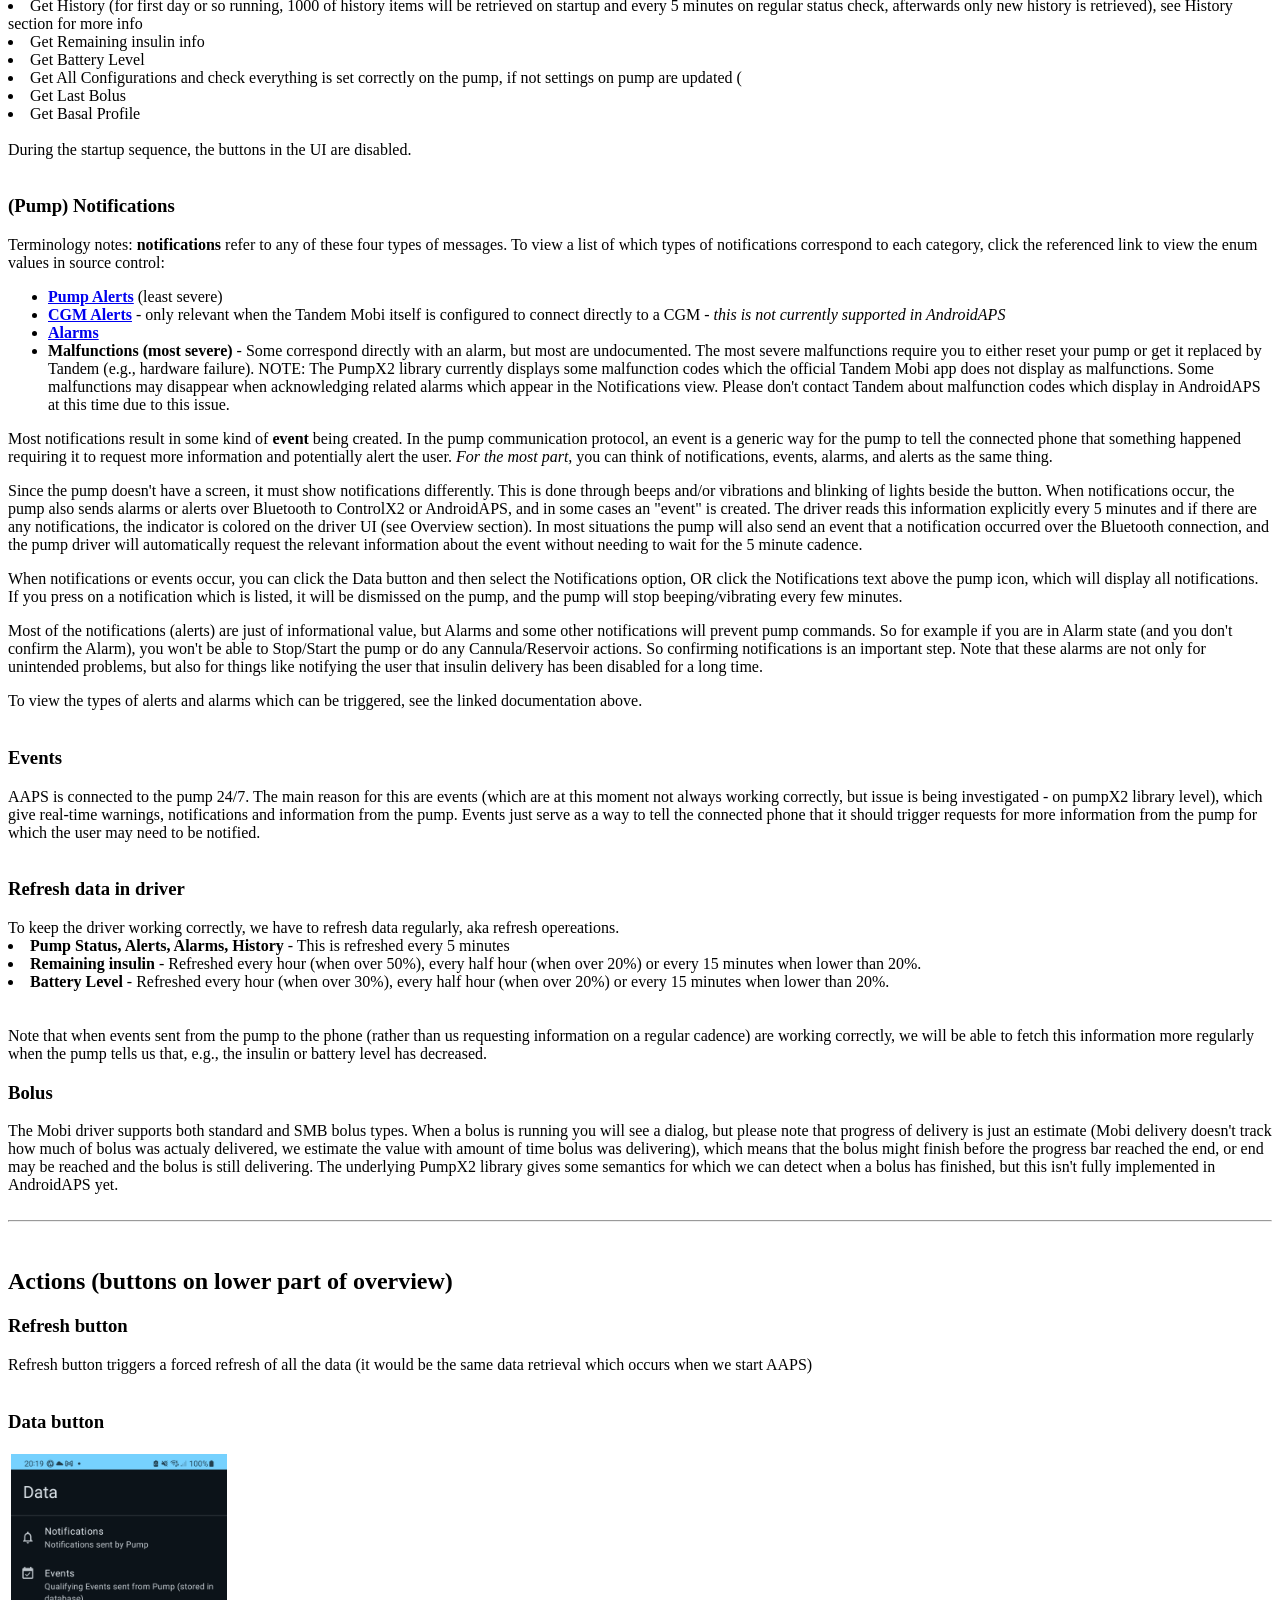
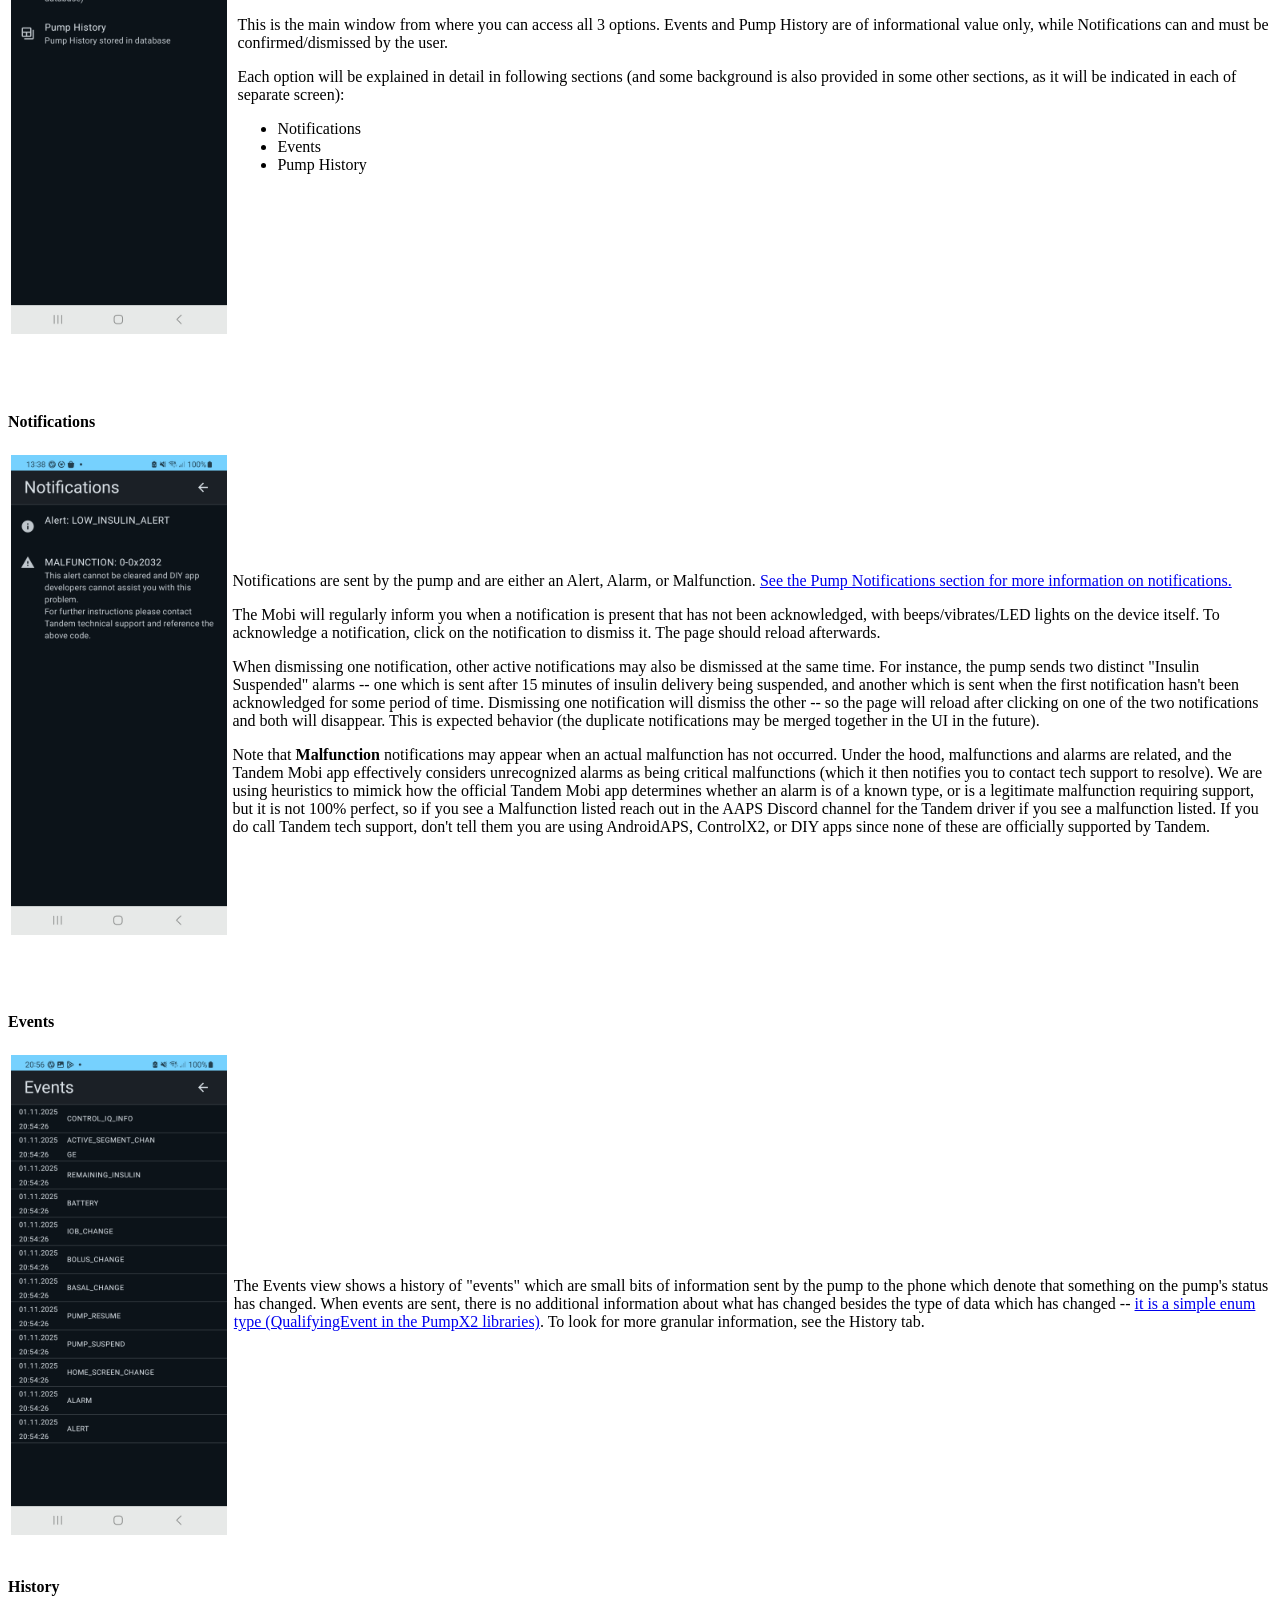
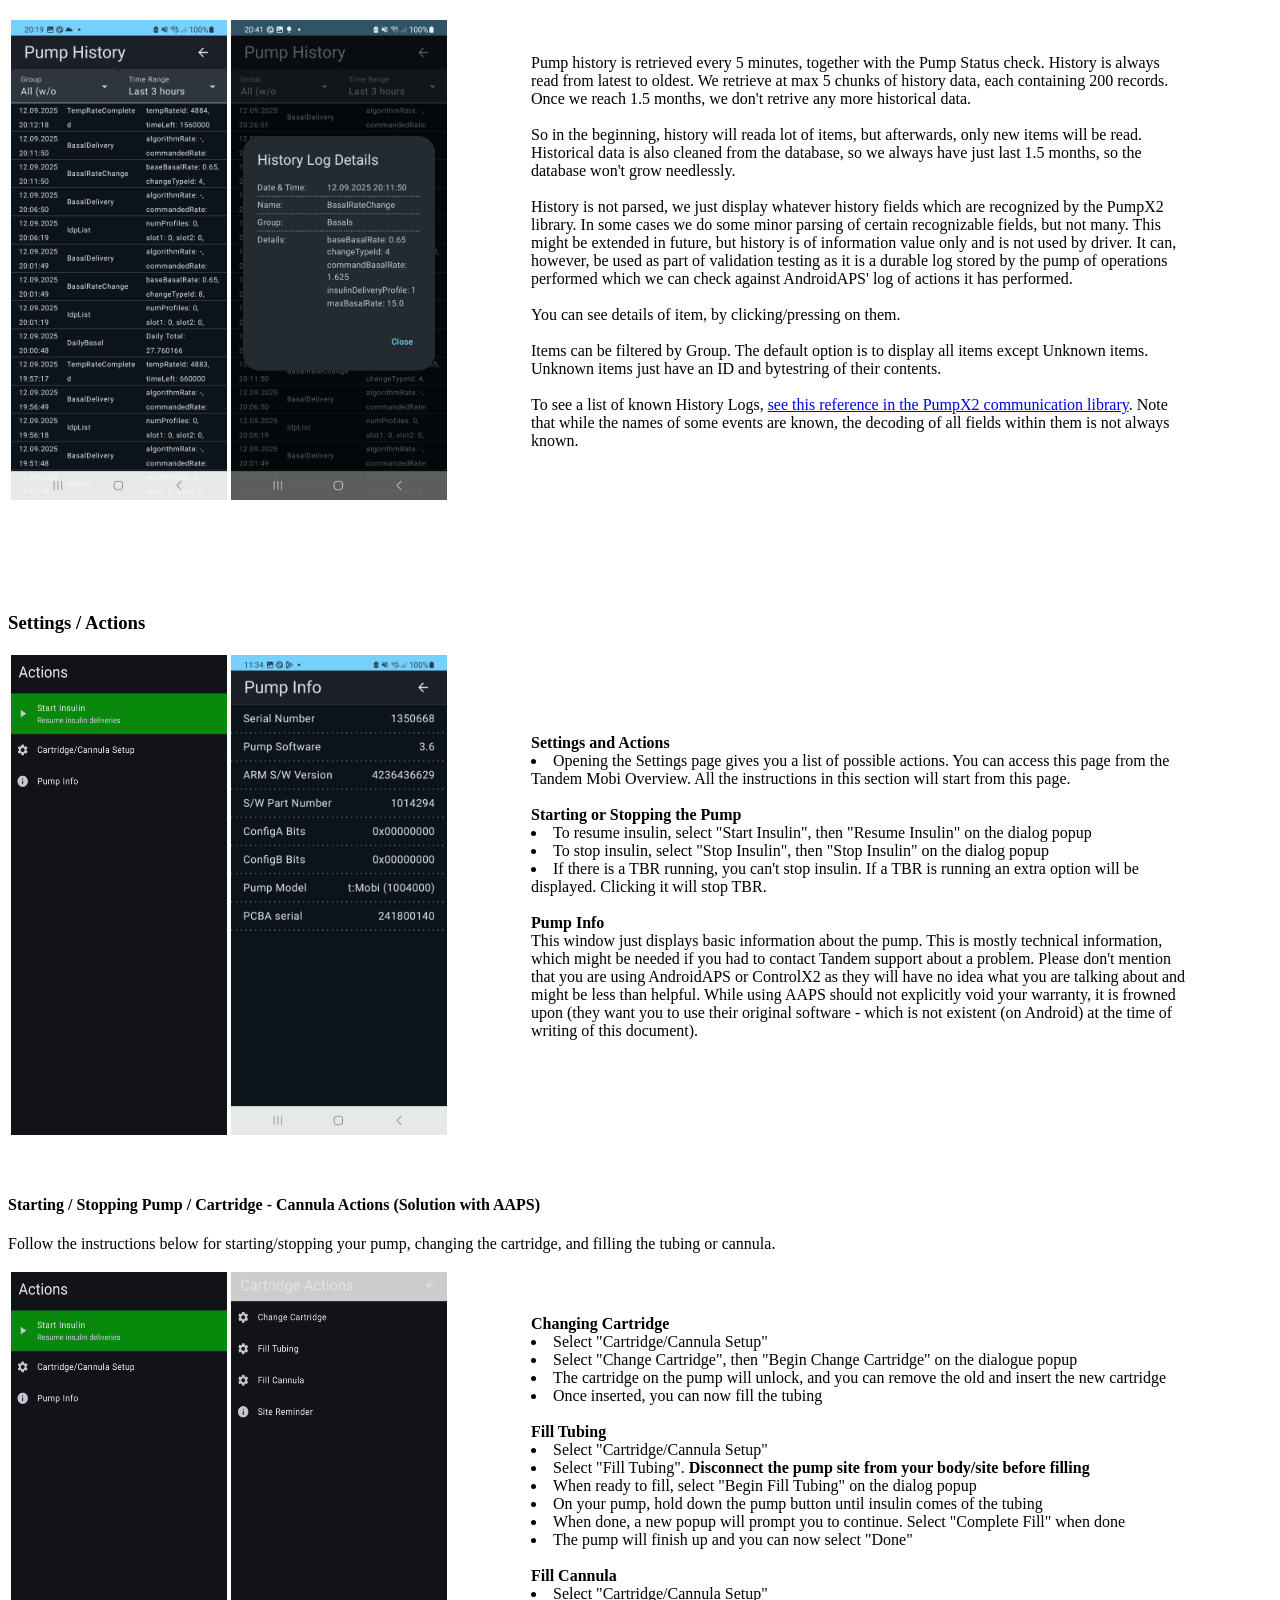
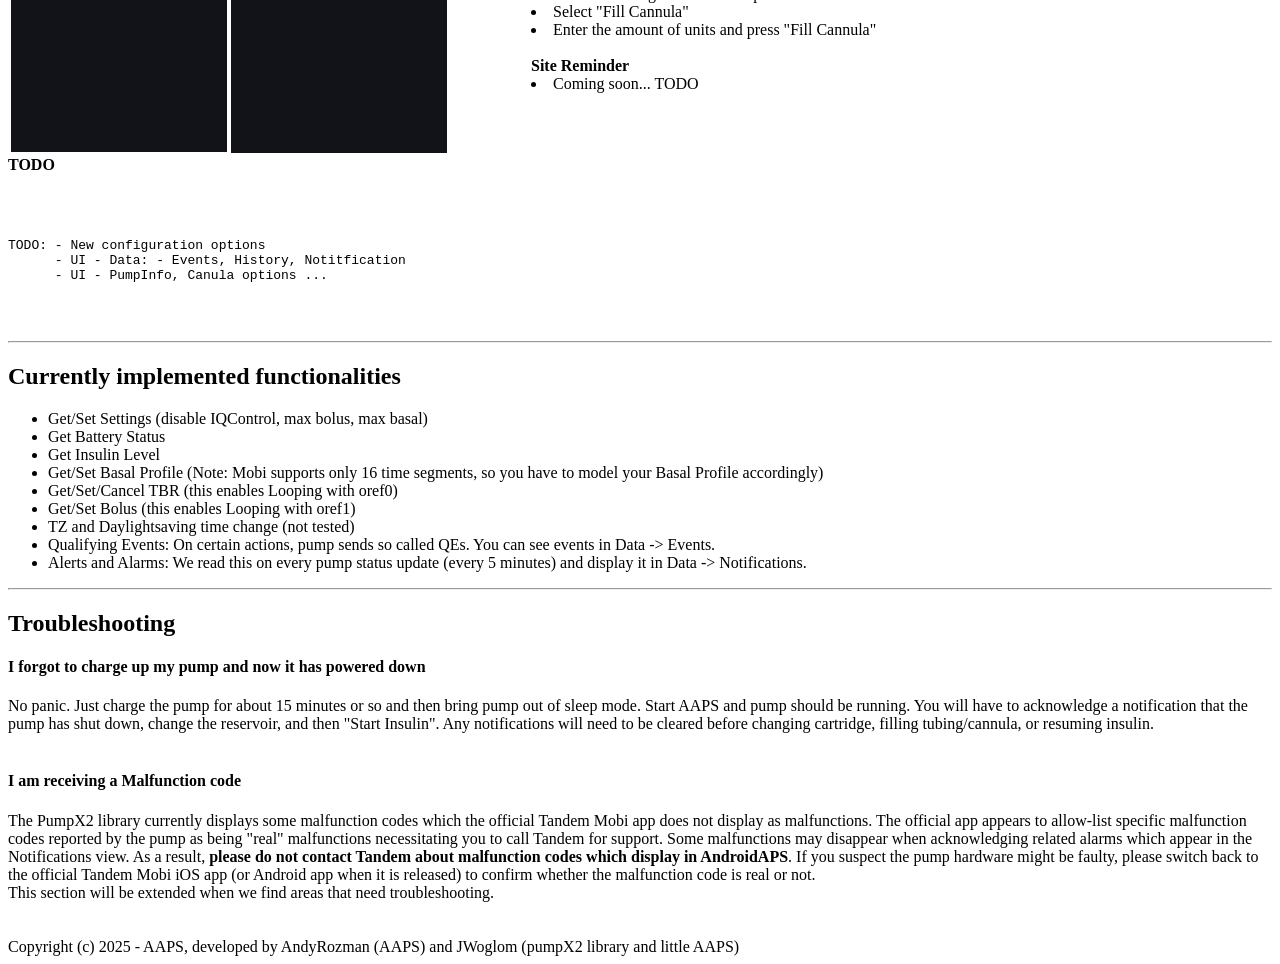
==== commit efe7fa7b: "Bump date" ====
--- a/docs/index.html
+++ b/docs/index.html
@@ -19,7 +19,7 @@
 <h1 id="t-mobi-documentation">Tandem t:mobi (documentation)</h1>
 
 <b>Version:</b>&nbsp;&nbsp; 0.7.x (Phase 4)<br>
-<b>Last updated:</b>&nbsp;&nbsp;December 17, 2025<br><br>
+<b>Last updated:</b>&nbsp;&nbsp;January 14, 2026<br><br>
 
 
 <hr>
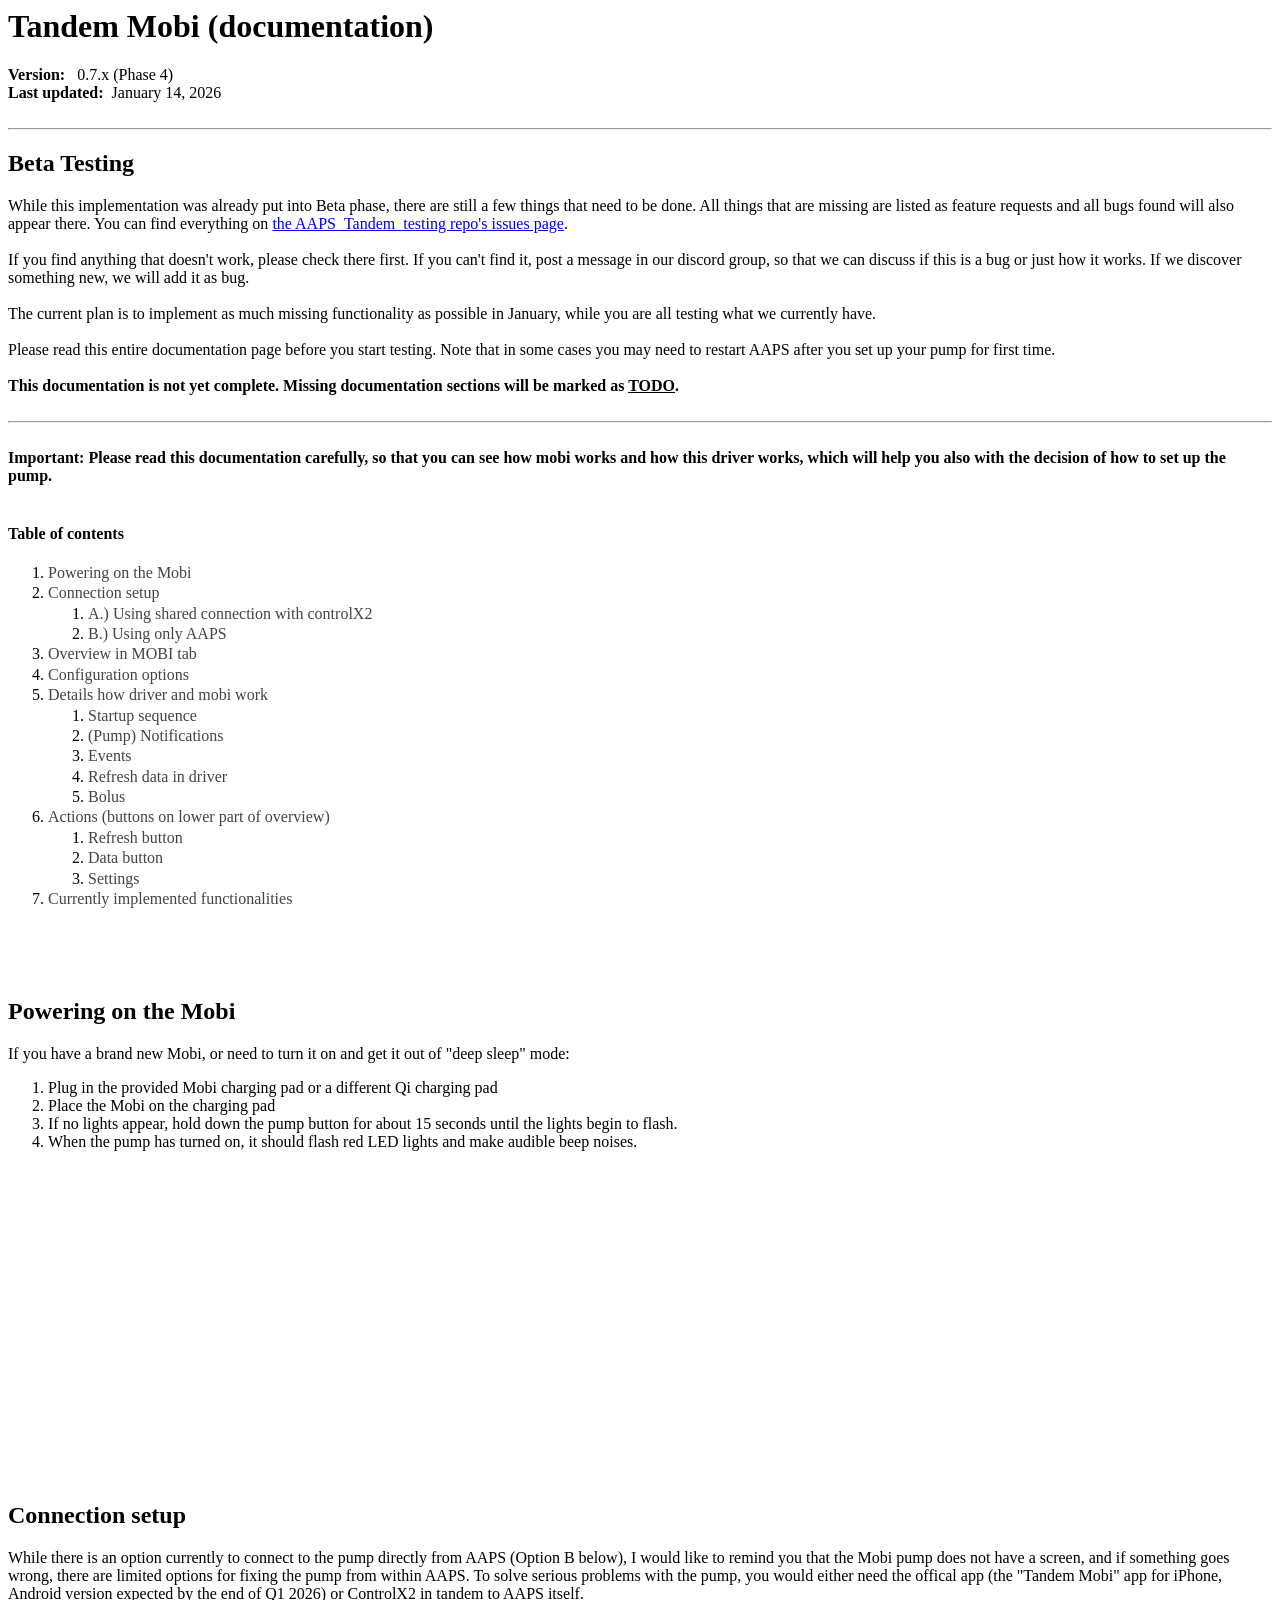
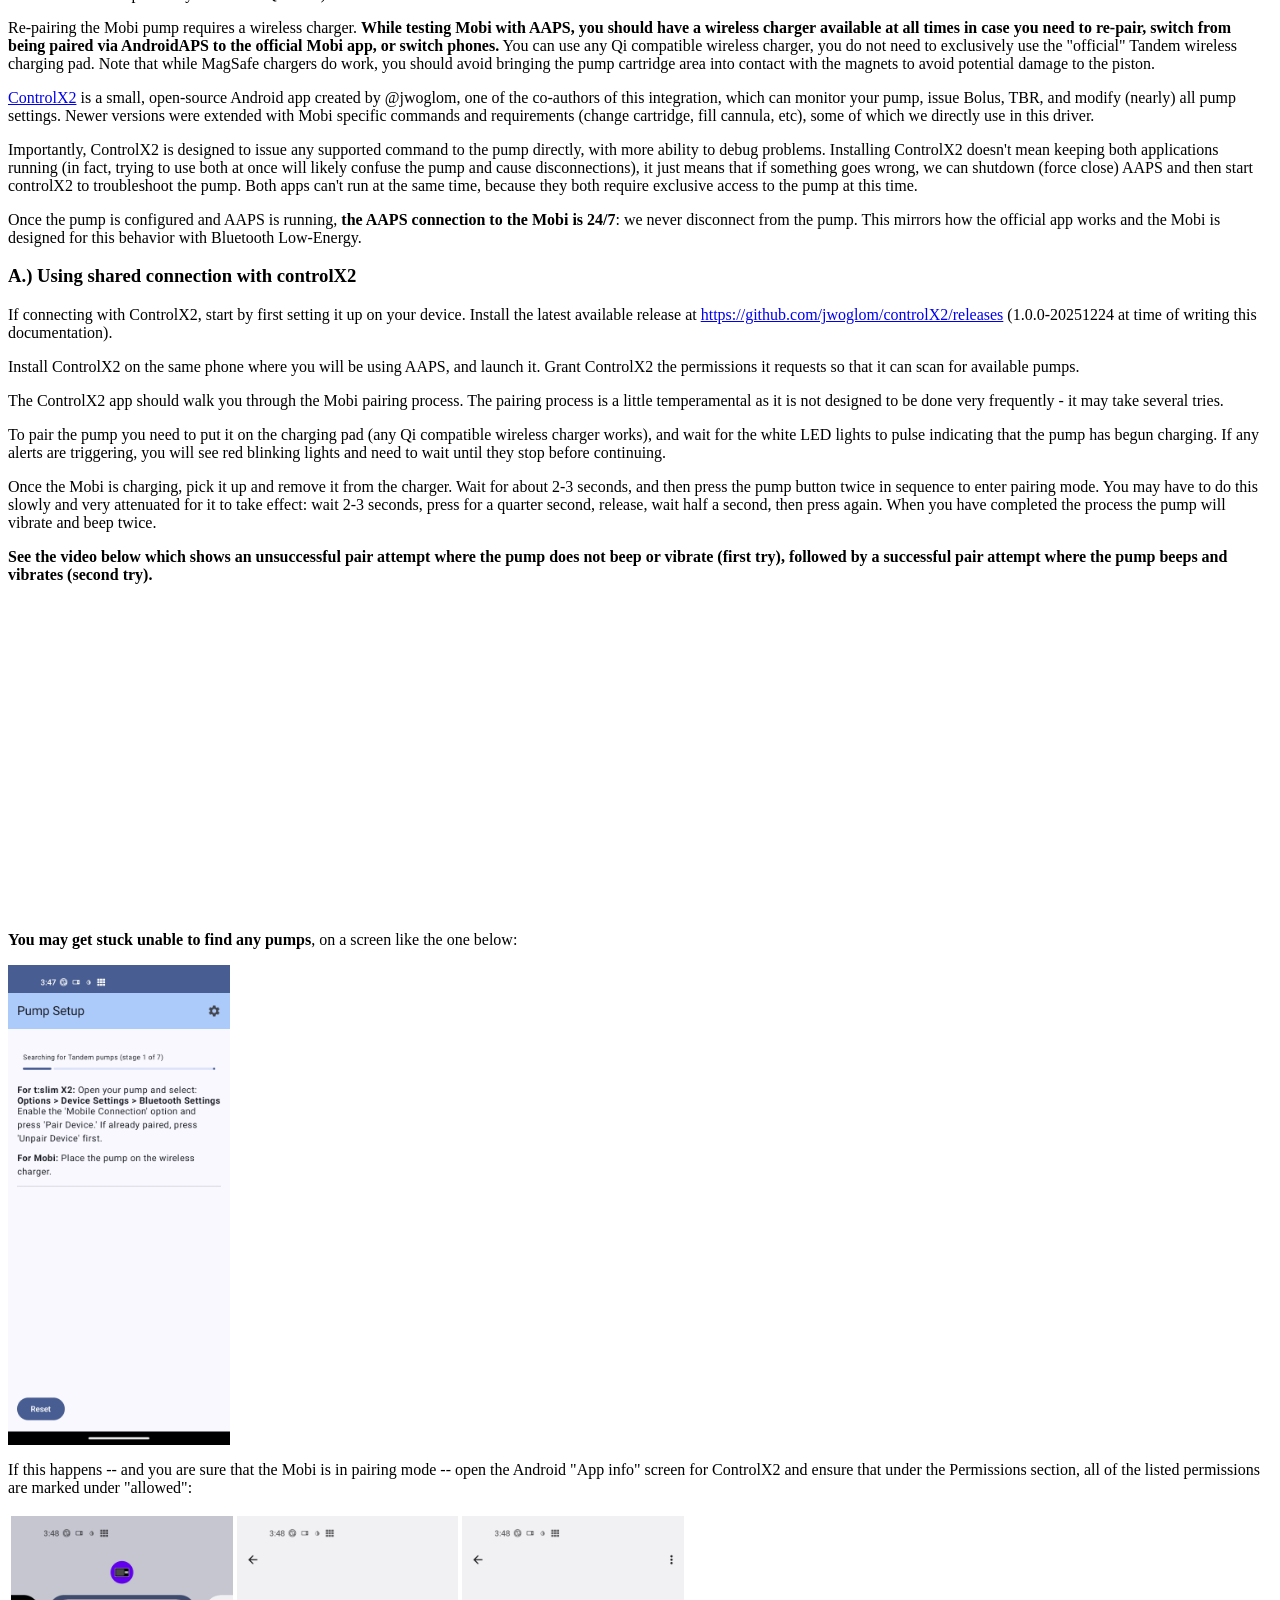
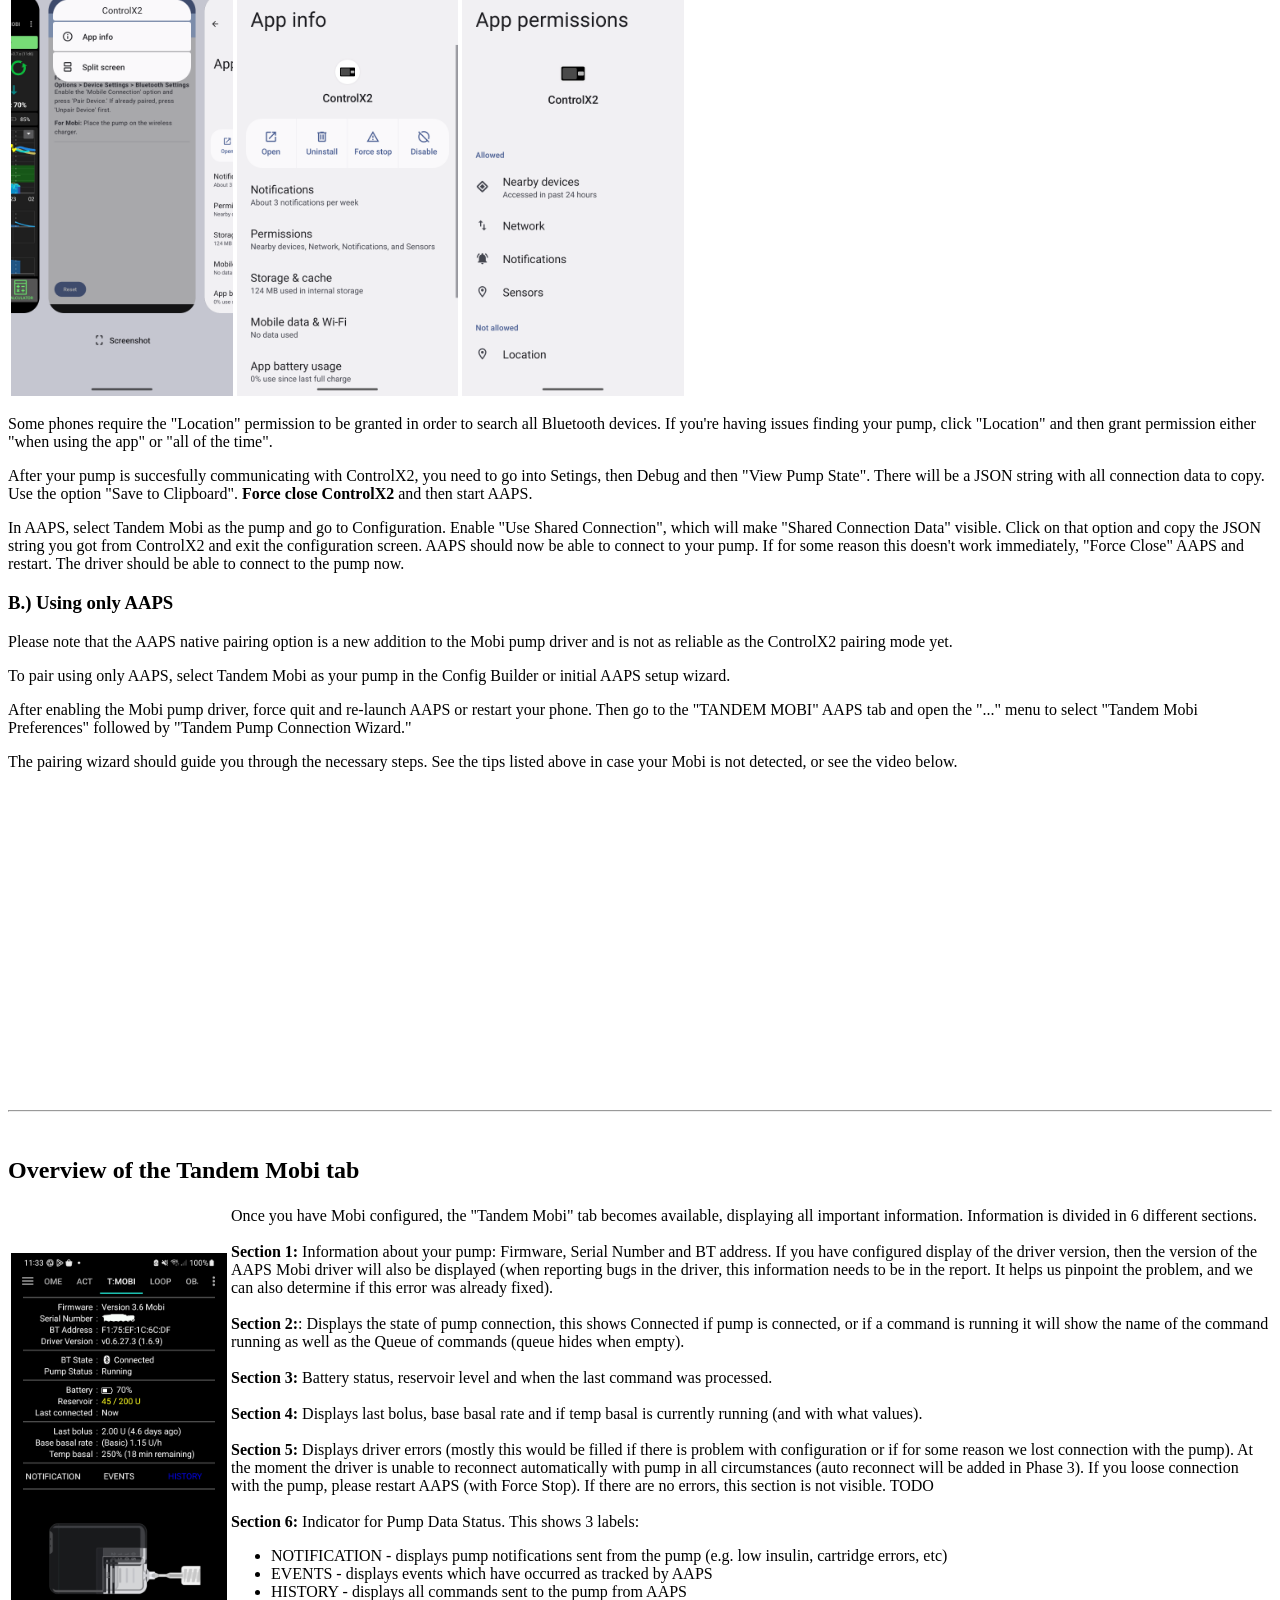
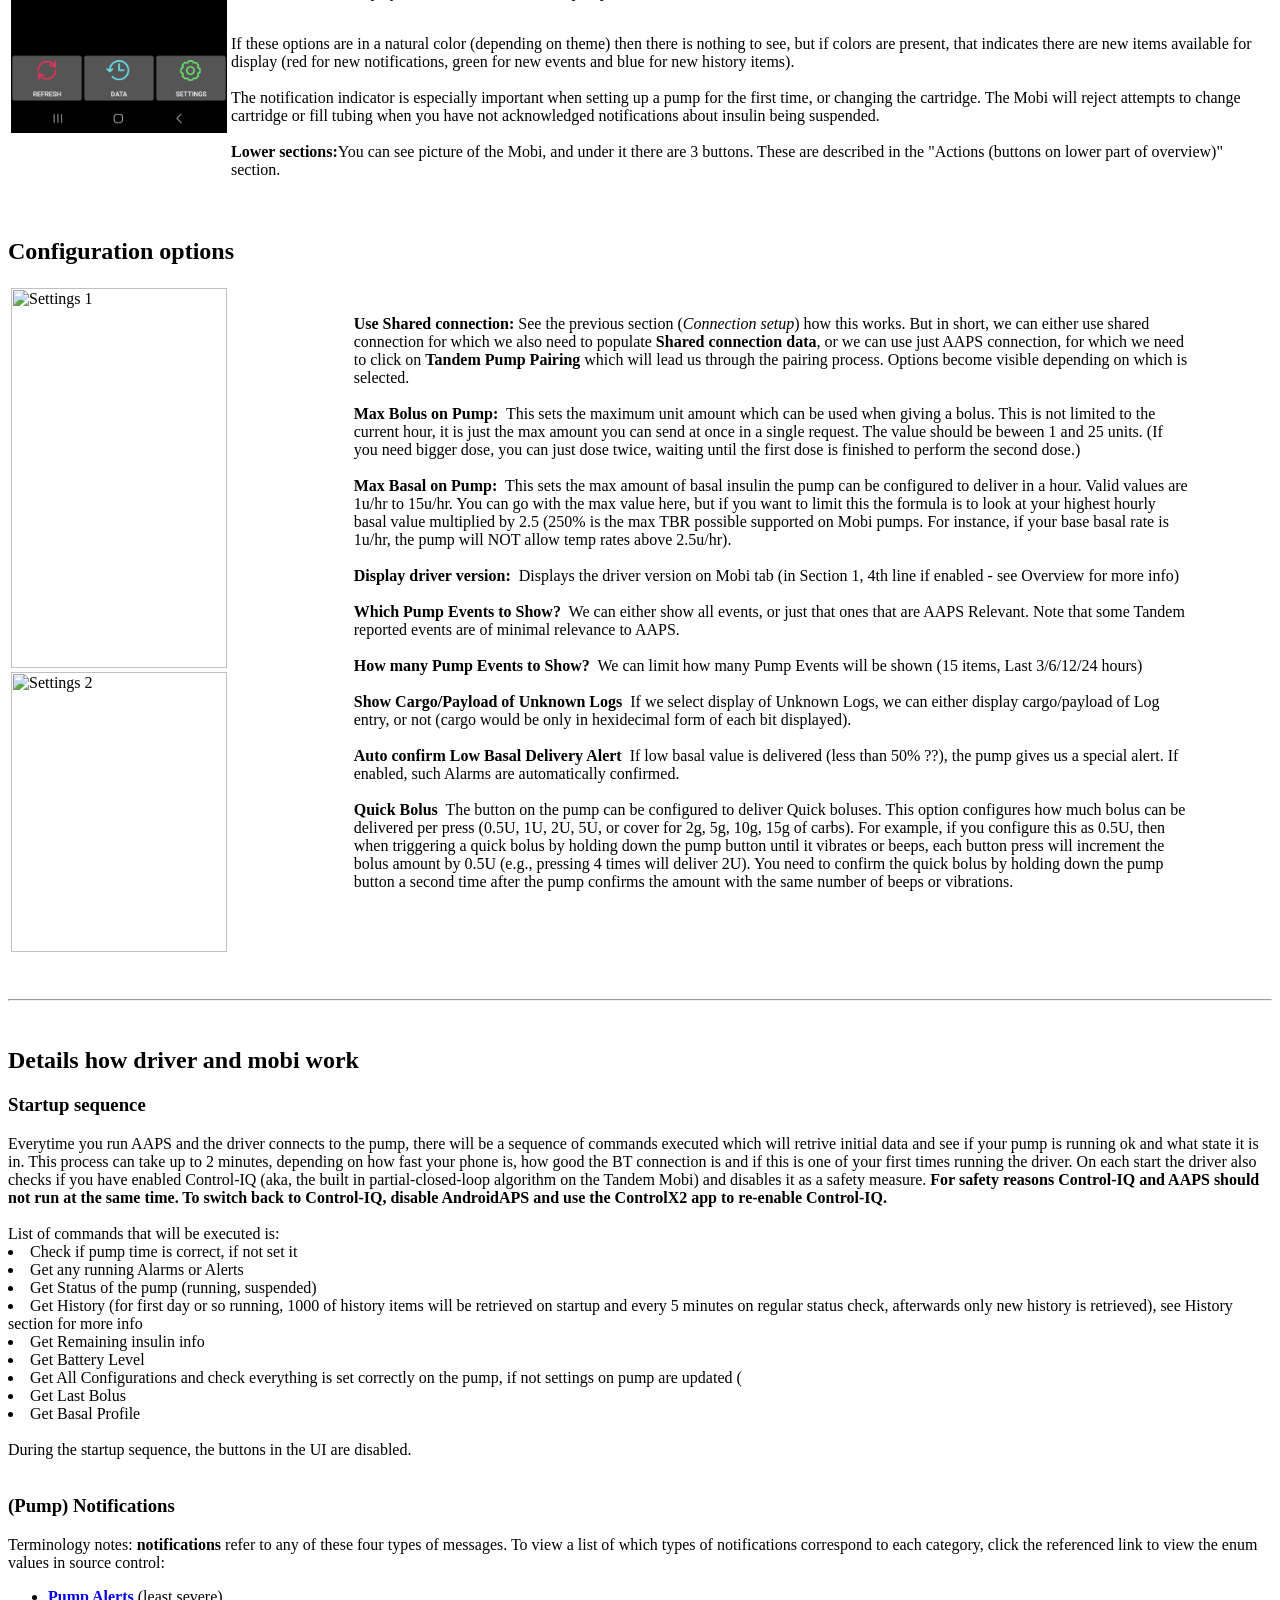
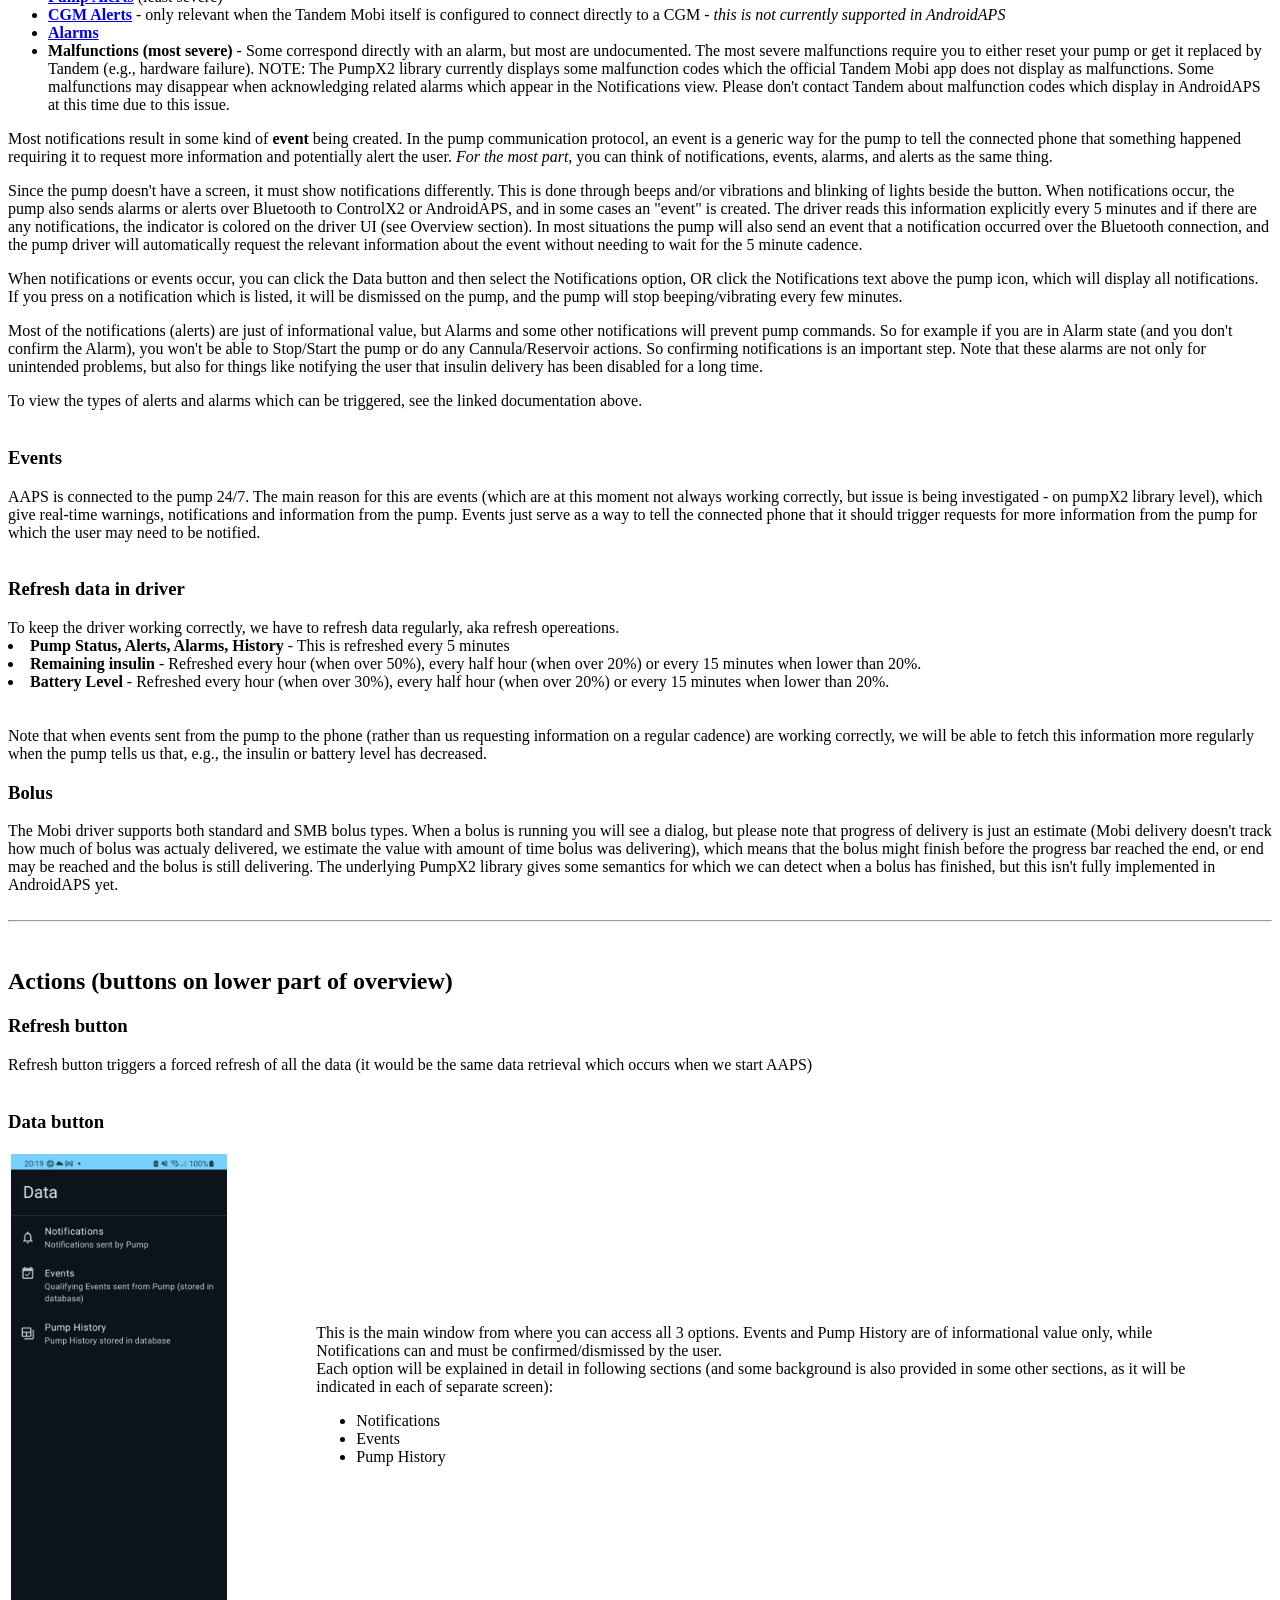
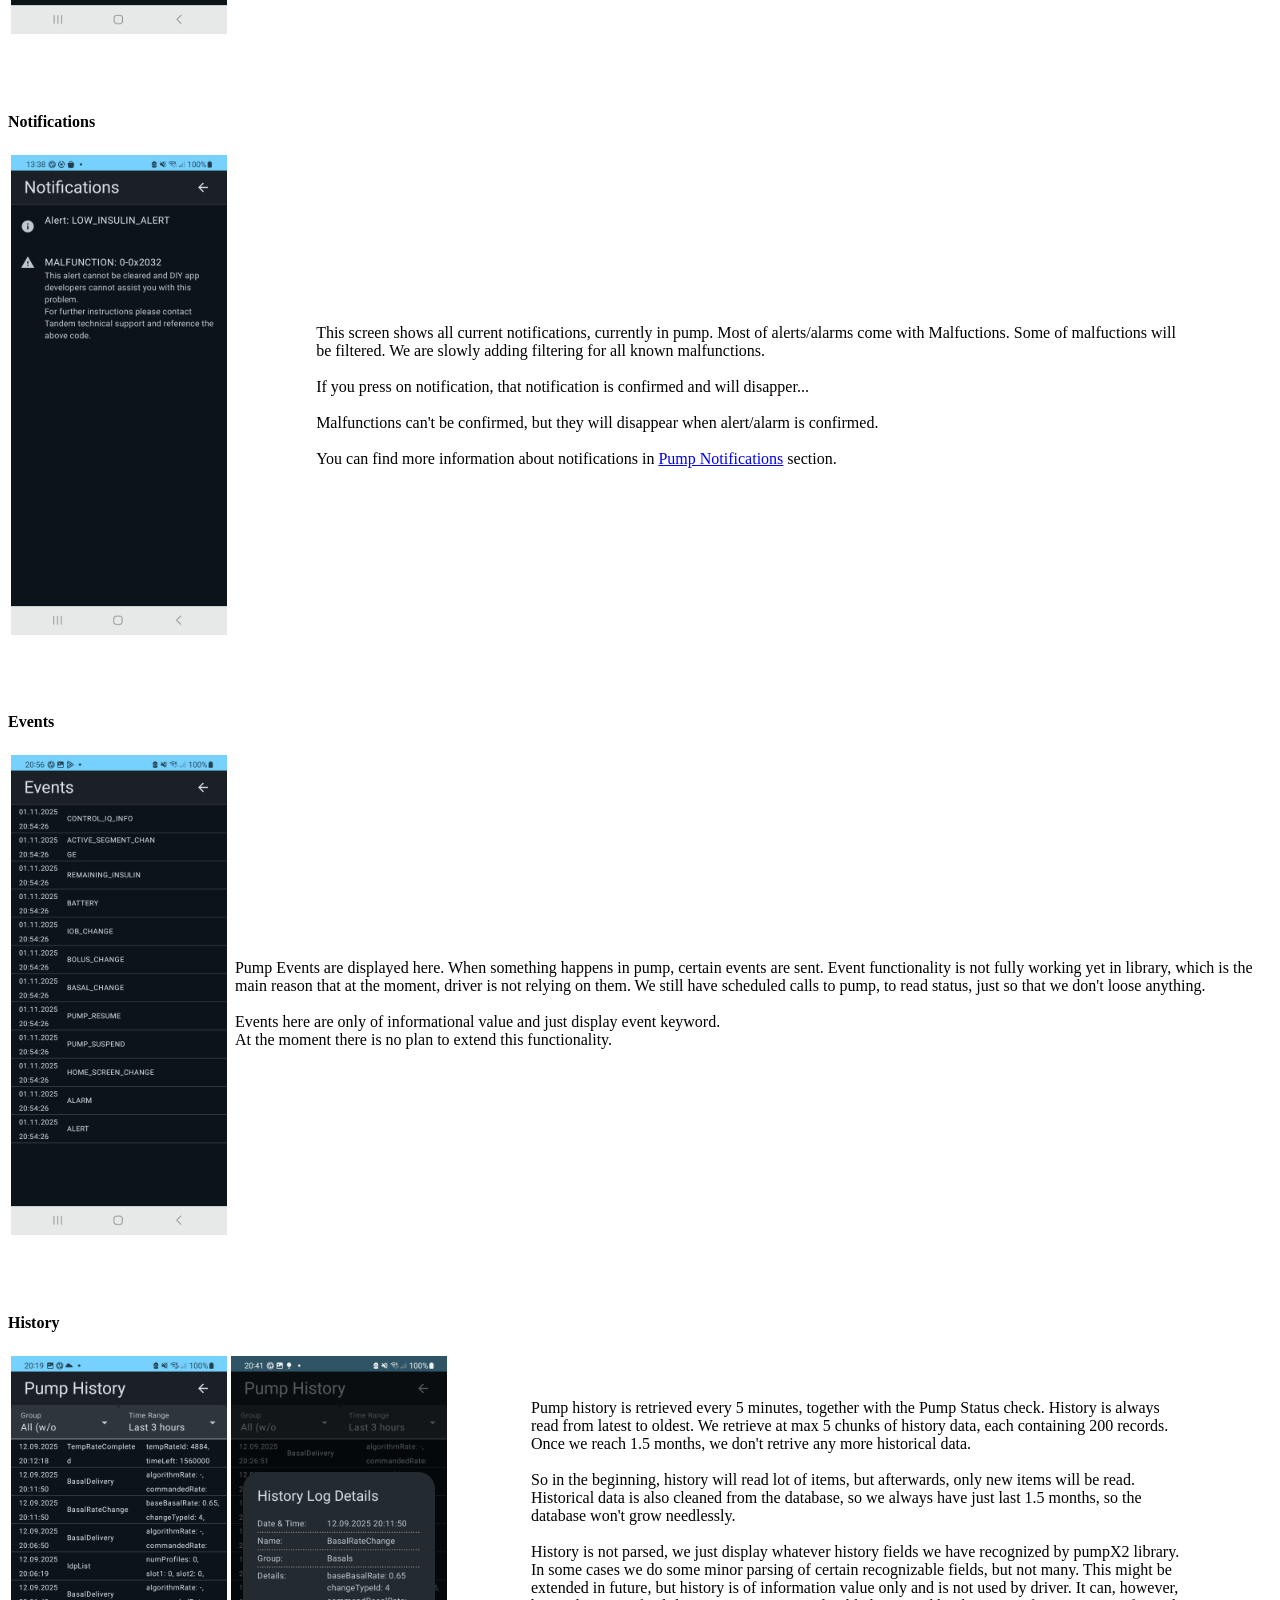
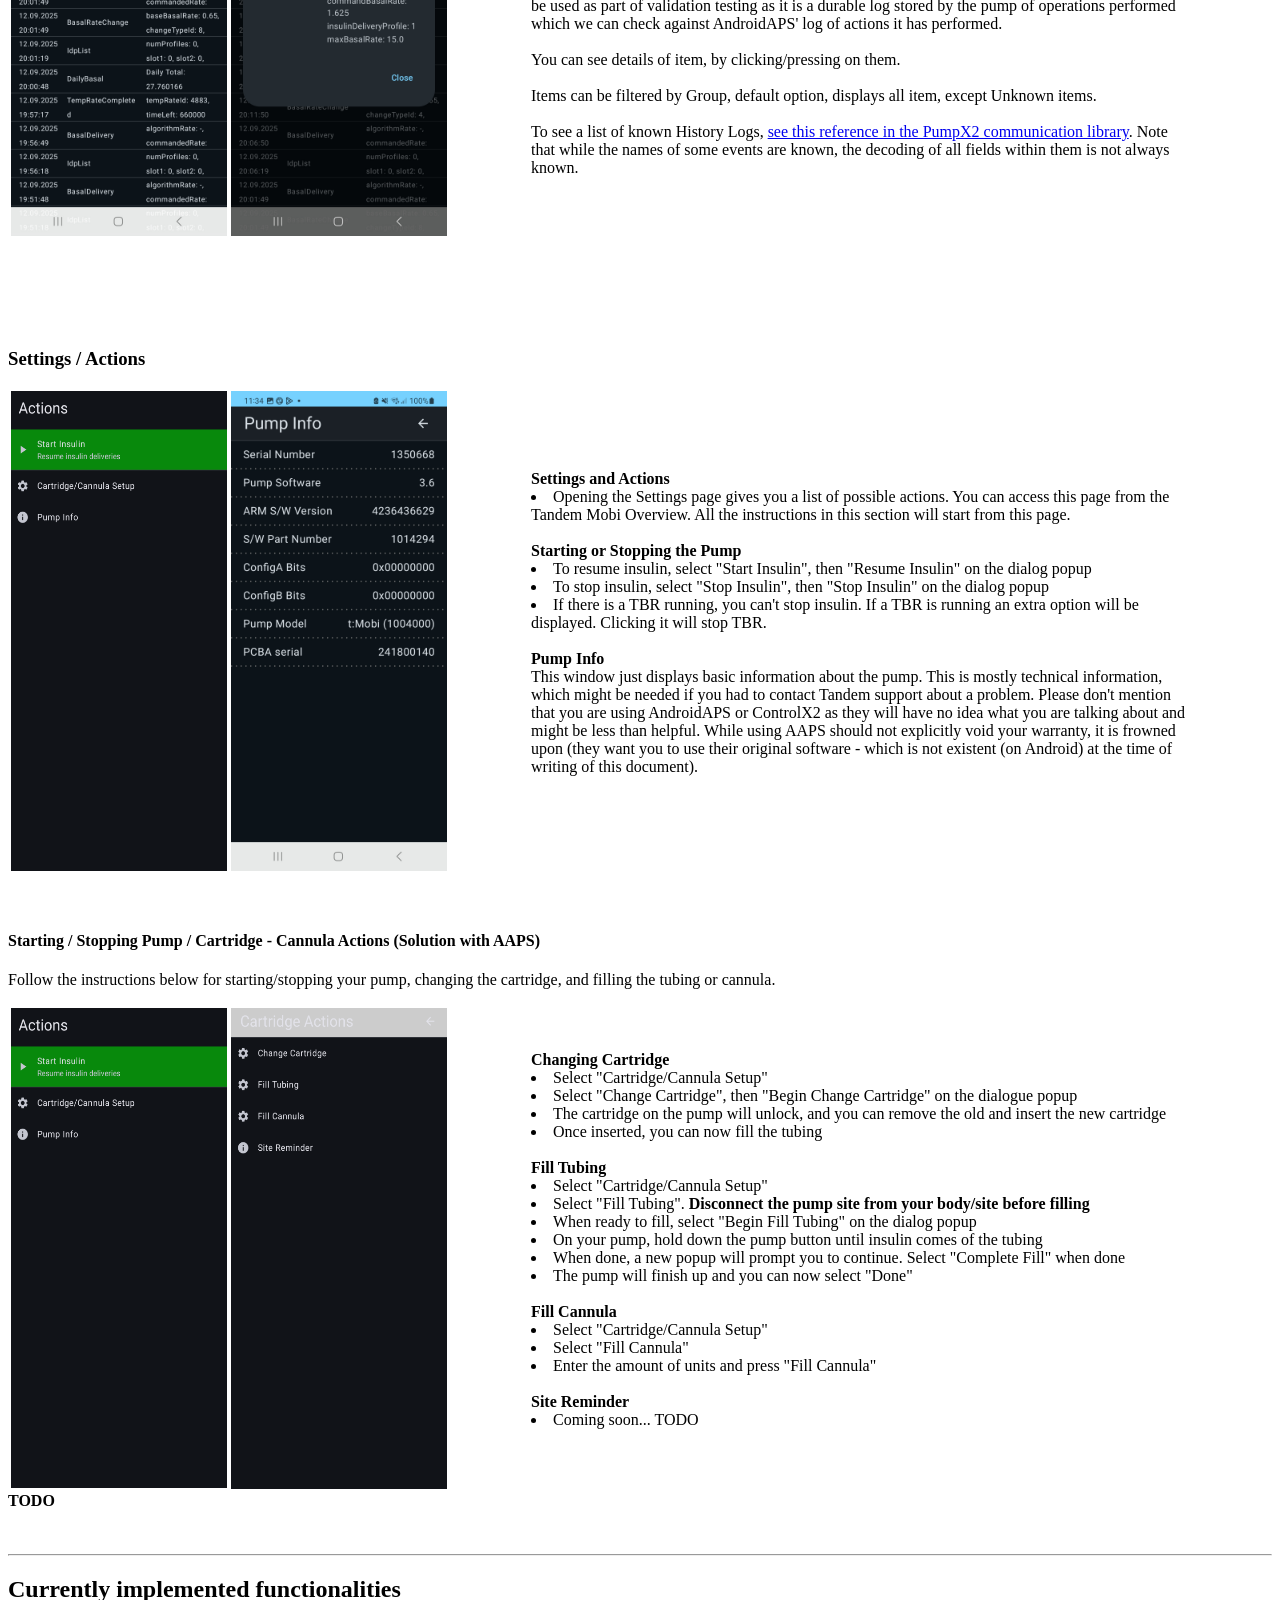
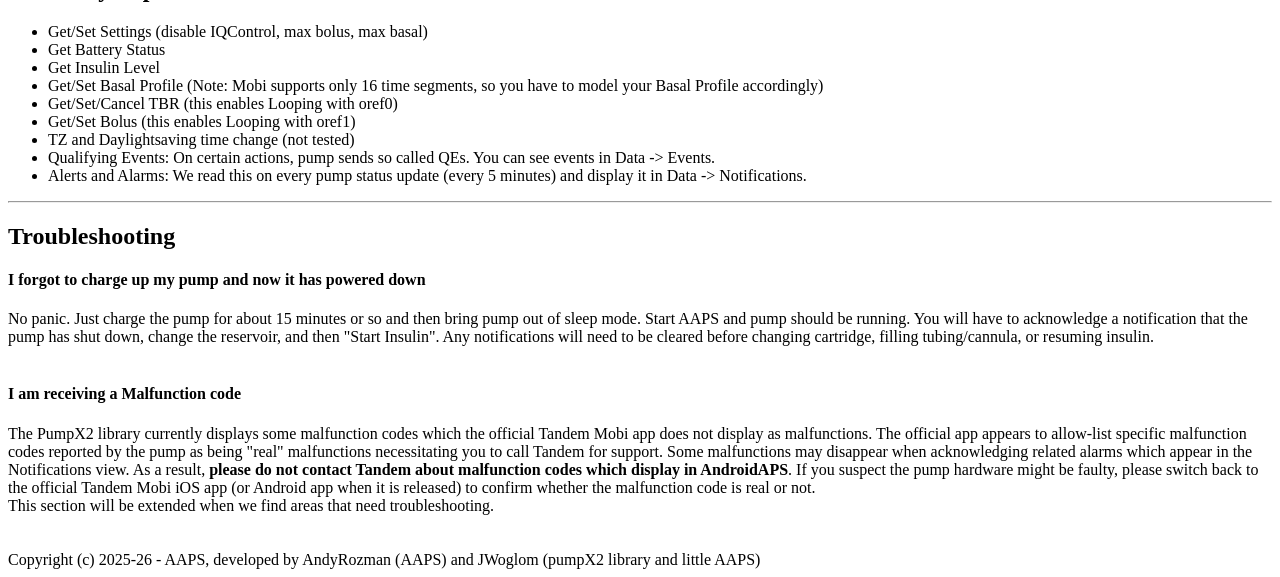
==== commit a588ebcf: "merged changes from jwoglom" ====
--- a/docs/index.html
+++ b/docs/index.html
@@ -16,7 +16,7 @@
 
 
 
-<h1 id="t-mobi-documentation">Tandem t:mobi (documentation)</h1>
+<h1 id="t-mobi-documentation">Tandem Mobi (documentation)</h1>
 
 <b>Version:</b>&nbsp;&nbsp; 0.7.x (Phase 4)<br>
 <b>Last updated:</b>&nbsp;&nbsp;January 14, 2026<br><br>
@@ -271,8 +271,8 @@
 <tr>
 	<td>
 		
-		<img src="./pics/pref_v2_1.jpg" height="480" width="216" alt="Settings 1"> &nbsp;
-		<img src="./pics/pref_v2_2.jpg" height="480" width="216" alt="Settings 2">
+		<img src="./pics/pref_v2_up.jpg" height="380" width="216" alt="Settings 1"> &nbsp;
+		<img src="./pics/pref_v2_down.jpg" height="280" width="216" alt="Settings 2">
 		
 		</td>
 
@@ -286,7 +286,7 @@
 		
 		<b>Max Basal on Pump:</b>&nbsp;&nbsp;This sets the max amount of basal insulin the pump can be configured to deliver in a hour. Valid values are 1u/hr to 15u/hr. You can go with the max value here, but if you want to limit this the formula is to look at your highest hourly basal value multiplied by 2.5 (250% is the max TBR possible supported on Mobi pumps. For instance, if your base basal rate is 1u/hr, the pump will NOT allow temp rates above 2.5u/hr).<br><br>
 		
-		<b>Display driver version:</b>&nbsp;&nbsp;Displays the driver version on t:MOBI tab (in Section 1, 4th line if enabled - see Overview for more info)<br><br>
+		<b>Display driver version:</b>&nbsp;&nbsp;Displays the driver version on Mobi tab (in Section 1, 4th line if enabled - see Overview for more info)<br><br>
 		
 		<b>Which Pump Events to Show?</b>&nbsp;&nbsp;We can either show all events, or just that ones that are AAPS Relevant. Note that some Tandem reported events are of minimal relevance to AAPS.<br><br>
 		
@@ -423,14 +423,9 @@
 	</td>
 
 	<td> 
-		<p>
+		<blockquote><blockquote>
 			This is the main window from where you can access all 3 options. Events and Pump History are of informational value only, while Notifications can and must be confirmed/dismissed by the user.
-
-			</p>
-
-			<p>
-			Each option will be explained in detail in following sections (and some background is also provided in some other sections, as it will be indicated in each of separate screen):
-			</p>
+			<br>Each option will be explained in detail in following sections (and some background is also provided in some other sections, as it will be indicated in each of separate screen):<br>
 			<ul>
 			<li>Notifications</li>
 			<li>Events</li>
@@ -462,21 +457,16 @@
 	</td>
 
 	<td> 
-		<p>
-			Notifications are sent by the pump and are either an Alert, Alarm, or Malfunction. <a href="#mobi-details-pump-notifications">See the Pump Notifications section for more information on notifications.</a>
-		</p>	
-
-		<p>
-			The Mobi will regularly inform you when a notification is present that has not been acknowledged, with beeps/vibrates/LED lights on the device itself. To acknowledge a notification, click on the notification to dismiss it. The page should reload afterwards.
-		</p>
-
-		<p>
-			When dismissing one notification, other active notifications may also be dismissed at the same time. For instance, the pump sends two distinct "Insulin Suspended" alarms -- one which is sent after 15 minutes of insulin delivery being suspended, and another which is sent when the first notification hasn't been acknowledged for some period of time. Dismissing one notification will dismiss the other -- so the page will reload after clicking on one of the two notifications and both will disappear. This is expected behavior (the duplicate notifications may be merged together in the UI in the future).
-		</p>
-
-		<p>
-			Note that <b>Malfunction</b> notifications may appear when an actual malfunction has not occurred. Under the hood, malfunctions and alarms are related, and the Tandem Mobi app effectively considers unrecognized alarms as being critical malfunctions (which it then notifies you to contact tech support to resolve). We are using heuristics to mimick how the official Tandem Mobi app determines whether an alarm is of a known type, or is a legitimate malfunction requiring support, but it is not 100% perfect, so if you see a Malfunction listed reach out in the AAPS Discord channel for the Tandem driver if you see a malfunction listed. If you do call Tandem tech support, don't tell them you are using AndroidAPS, ControlX2, or DIY apps since none of these are officially supported by Tandem.
-		</p>
+		<blockquote><blockquote>
+
+	
+		This screen shows all current notifications, currently in pump. Most of alerts/alarms come with Malfuctions. Some of malfuctions will be filtered. We are slowly adding filtering for all known malfunctions. <br><br>
+		If you press on notification, that notification is confirmed and will disapper... <br><br>
+		Malfunctions can't be confirmed, but they will disappear when alert/alarm is confirmed.<br><br>
+		You can find more information about notifications in <a href="#mobi-details-pump-notifications">Pump Notifications</a> section.
+		
+
+		</blockquote></blockquote>		
 	</td>
 
 
@@ -501,9 +491,13 @@
 
 	<td> 
 
-		<p>
-			The Events view shows a history of "events" which are small bits of information sent by the pump to the phone which denote that something on the pump's status has changed. When events are sent, there is no additional information about what has changed besides the type of data which has changed -- <a href="https://jwoglom.github.io/pumpX2/javadoc/messages/com/jwoglom/pumpx2/pump/messages/response/qualifyingEvent/QualifyingEvent.html#enum-constant-summary">it is a simple enum type (QualifyingEvent in the PumpX2 libraries)</a>. To look for more granular information, see the History tab.
-		</p>
+	
+
+		Pump Events are displayed here. When something happens in pump, certain events are sent. Event functionality is not fully working yet in library, which is the main reason that at the moment, driver is not relying on them. We still have scheduled calls to pump, to read status, just so that we don't loose anything.<br><br>
+		Events here are only of informational value and just display event keyword.<br>
+		At the moment there is no plan to extend this functionality.<br>
+
+		</blockquote></blockquote>		
 	</td>
 
 
@@ -511,6 +505,8 @@
 
 
 </table>
+
+<br><br>
 
 
 <h4 id="data-history">History</h4>
@@ -531,13 +527,13 @@
 
 Pump history is retrieved every 5 minutes, together with the Pump Status check. History is always read from latest to oldest. We retrieve at max 5 chunks of history data, each containing 200 records. Once we reach 1.5 months, we don't retrive any more historical data. <br><br>
 
-So in the beginning, history will reada lot of items, but afterwards, only new items will be read. Historical data is also cleaned from the database, so we always have just last 1.5 months, so the database won't grow needlessly.<br><br>
-
-History is not parsed, we just display whatever history fields which are recognized by the PumpX2 library. In some cases we do some minor parsing of certain recognizable fields, but not many. This might be extended in future, but history is of information value only and is not used by driver. It can, however, be used as part of validation testing as it is a durable log stored by the pump of operations performed which we can check against AndroidAPS' log of actions it has performed.<br><br>
+So in the beginning, history will read lot of items, but afterwards, only new items will be read. Historical data is also cleaned from the database, so we always have just last 1.5 months, so the database won't grow needlessly.<br><br>
+
+History is not parsed, we just display whatever history fields we have recognized by pumpX2 library. In some cases we do some minor parsing of certain recognizable fields, but not many. This might be extended in future, but history is of information value only and is not used by driver. It can, however, be used as part of validation testing as it is a durable log stored by the pump of operations performed which we can check against AndroidAPS' log of actions it has performed.<br><br>
 
 You can see details of item, by clicking/pressing on them.<br><br>
 
-Items can be filtered by Group. The default option is to display all items except Unknown items. Unknown items just have an ID and bytestring of their contents.
+Items can be filtered by Group, default option, displays all item, except Unknown items.
 
 <br><br>
 
@@ -664,20 +660,6 @@
 
 
 
-<pre>
-
-TODO: - New configuration options
-      - UI - Data: - Events, History, Notitfication
-      - UI - PumpInfo, Canula options ...
-
-
-
-</pre>
-
-
-
-
-
 
 
 
@@ -719,7 +701,7 @@
 
 <br>
 <br>
-Copyright (c) 2025 - AAPS, developed by AndyRozman (AAPS) and JWoglom (pumpX2 library and little AAPS)
+Copyright (c) 2025-26 - AAPS, developed by AndyRozman (AAPS) and JWoglom (pumpX2 library and little AAPS)
 
 
 </body>
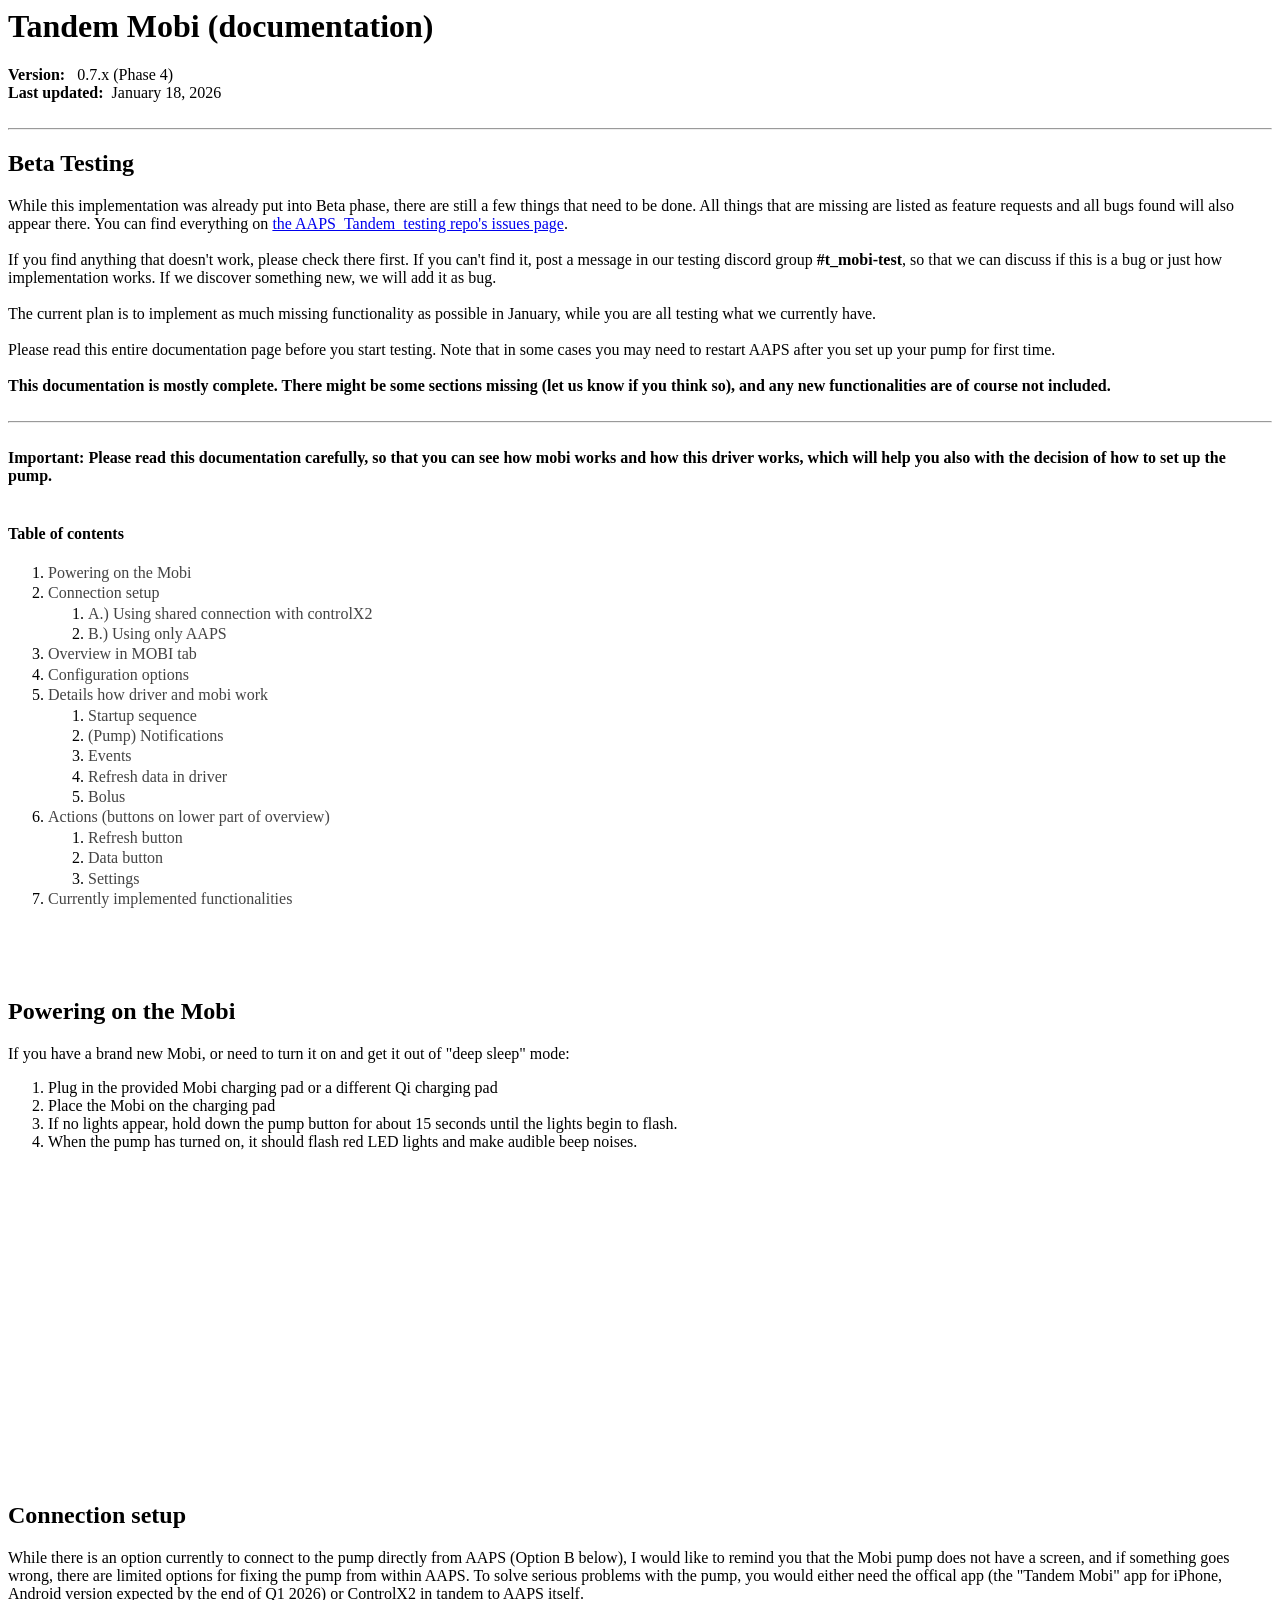
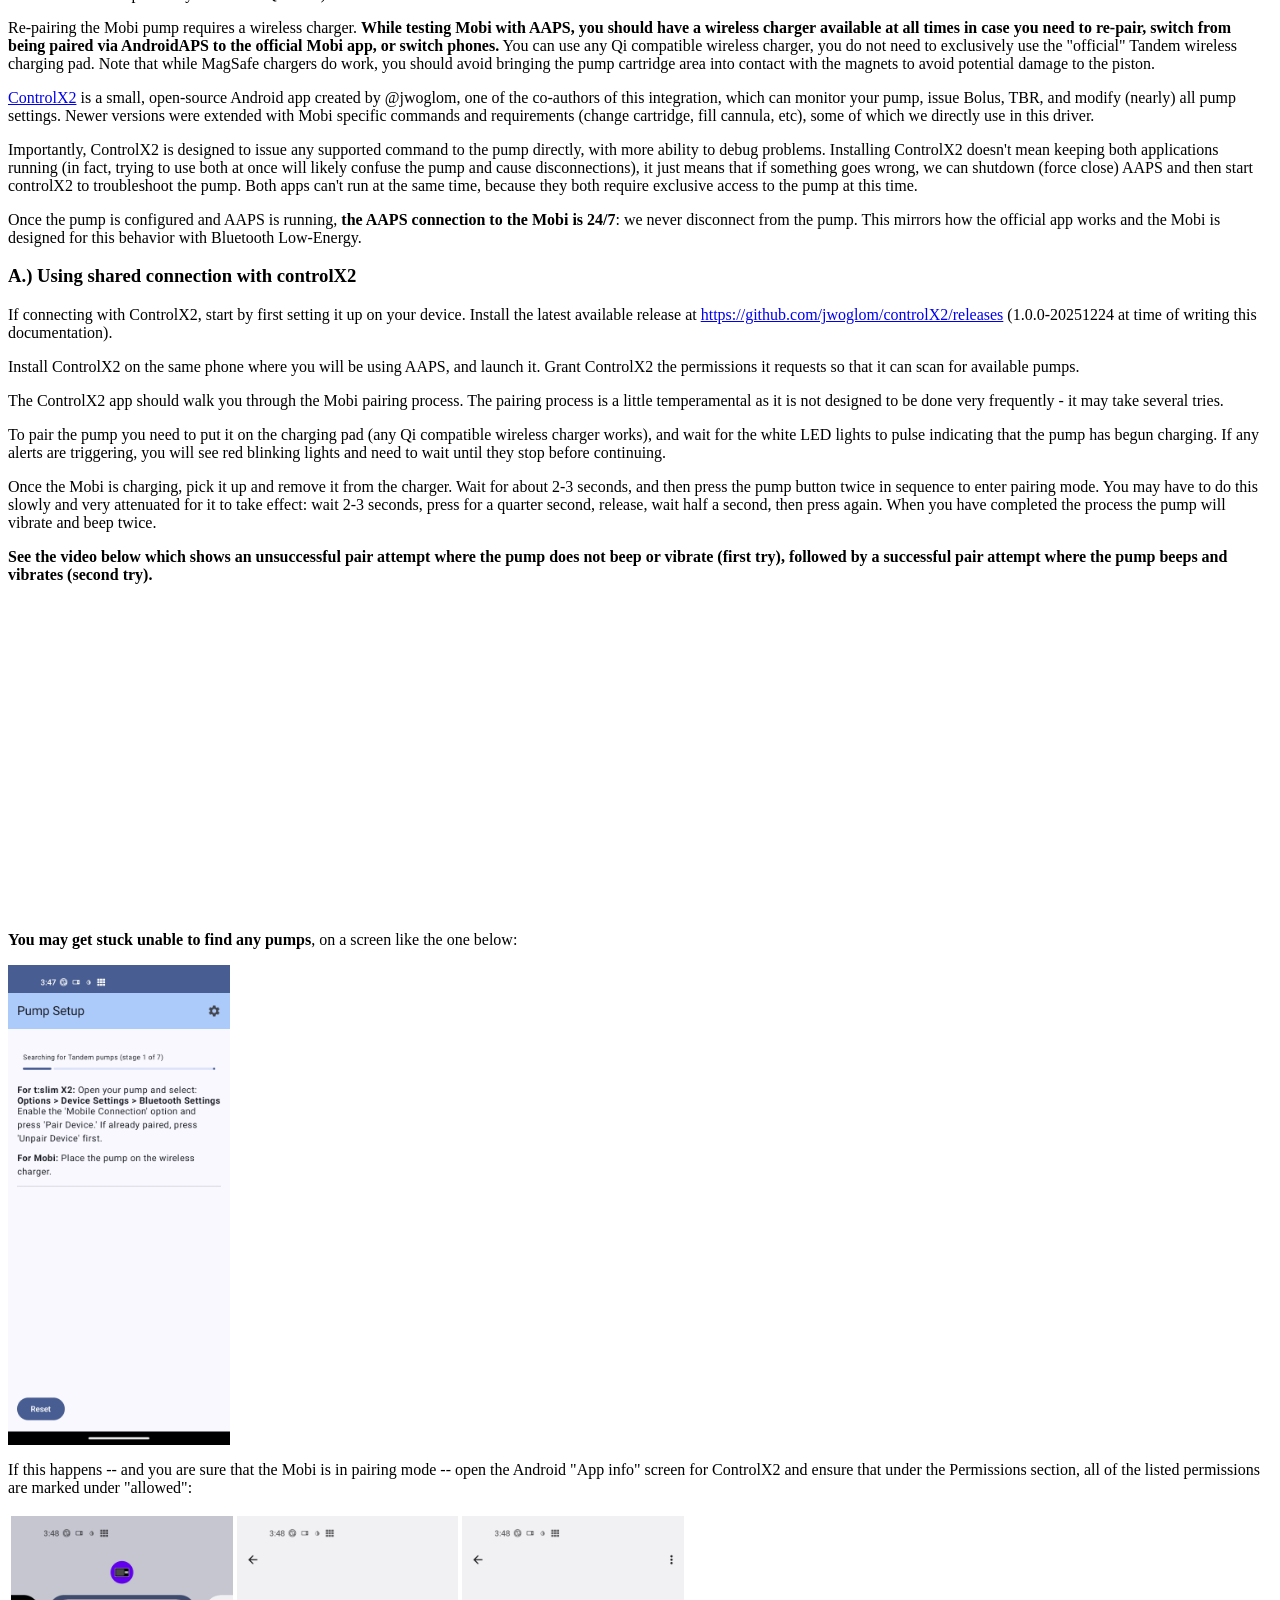
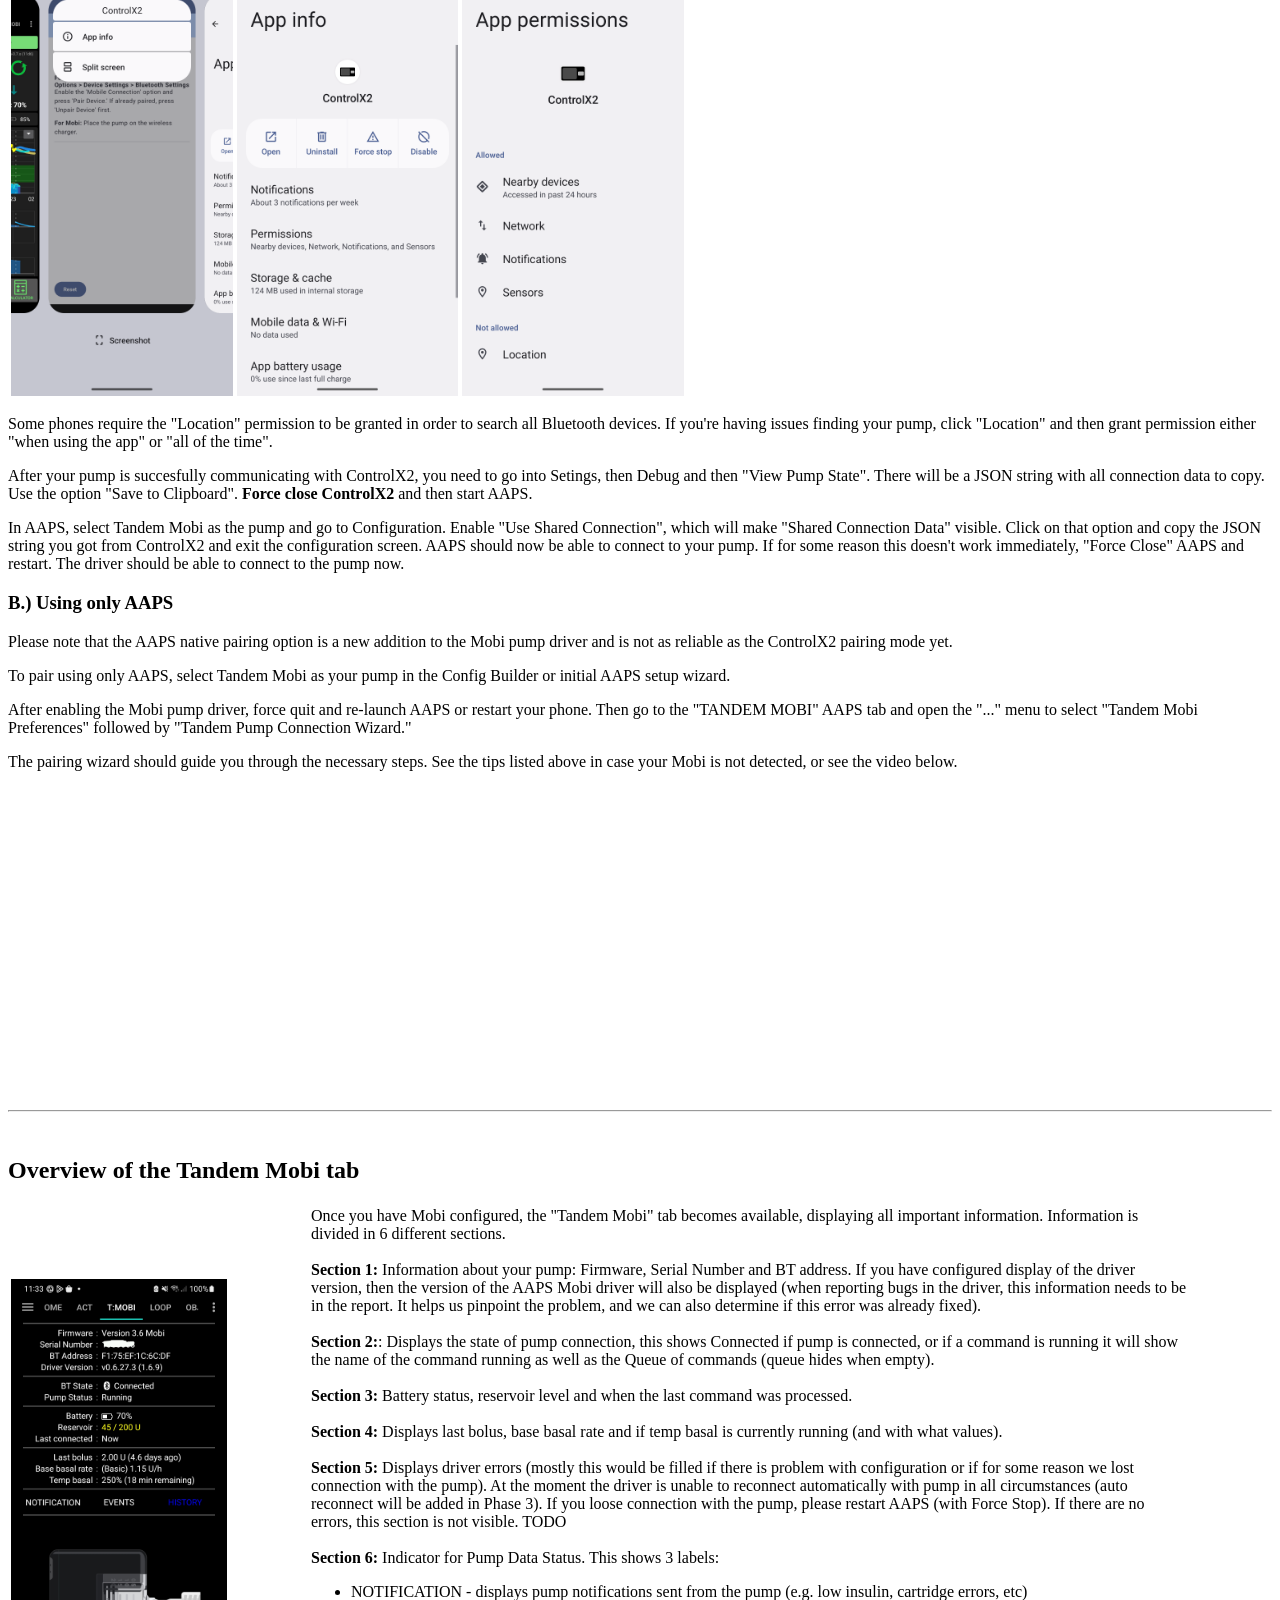
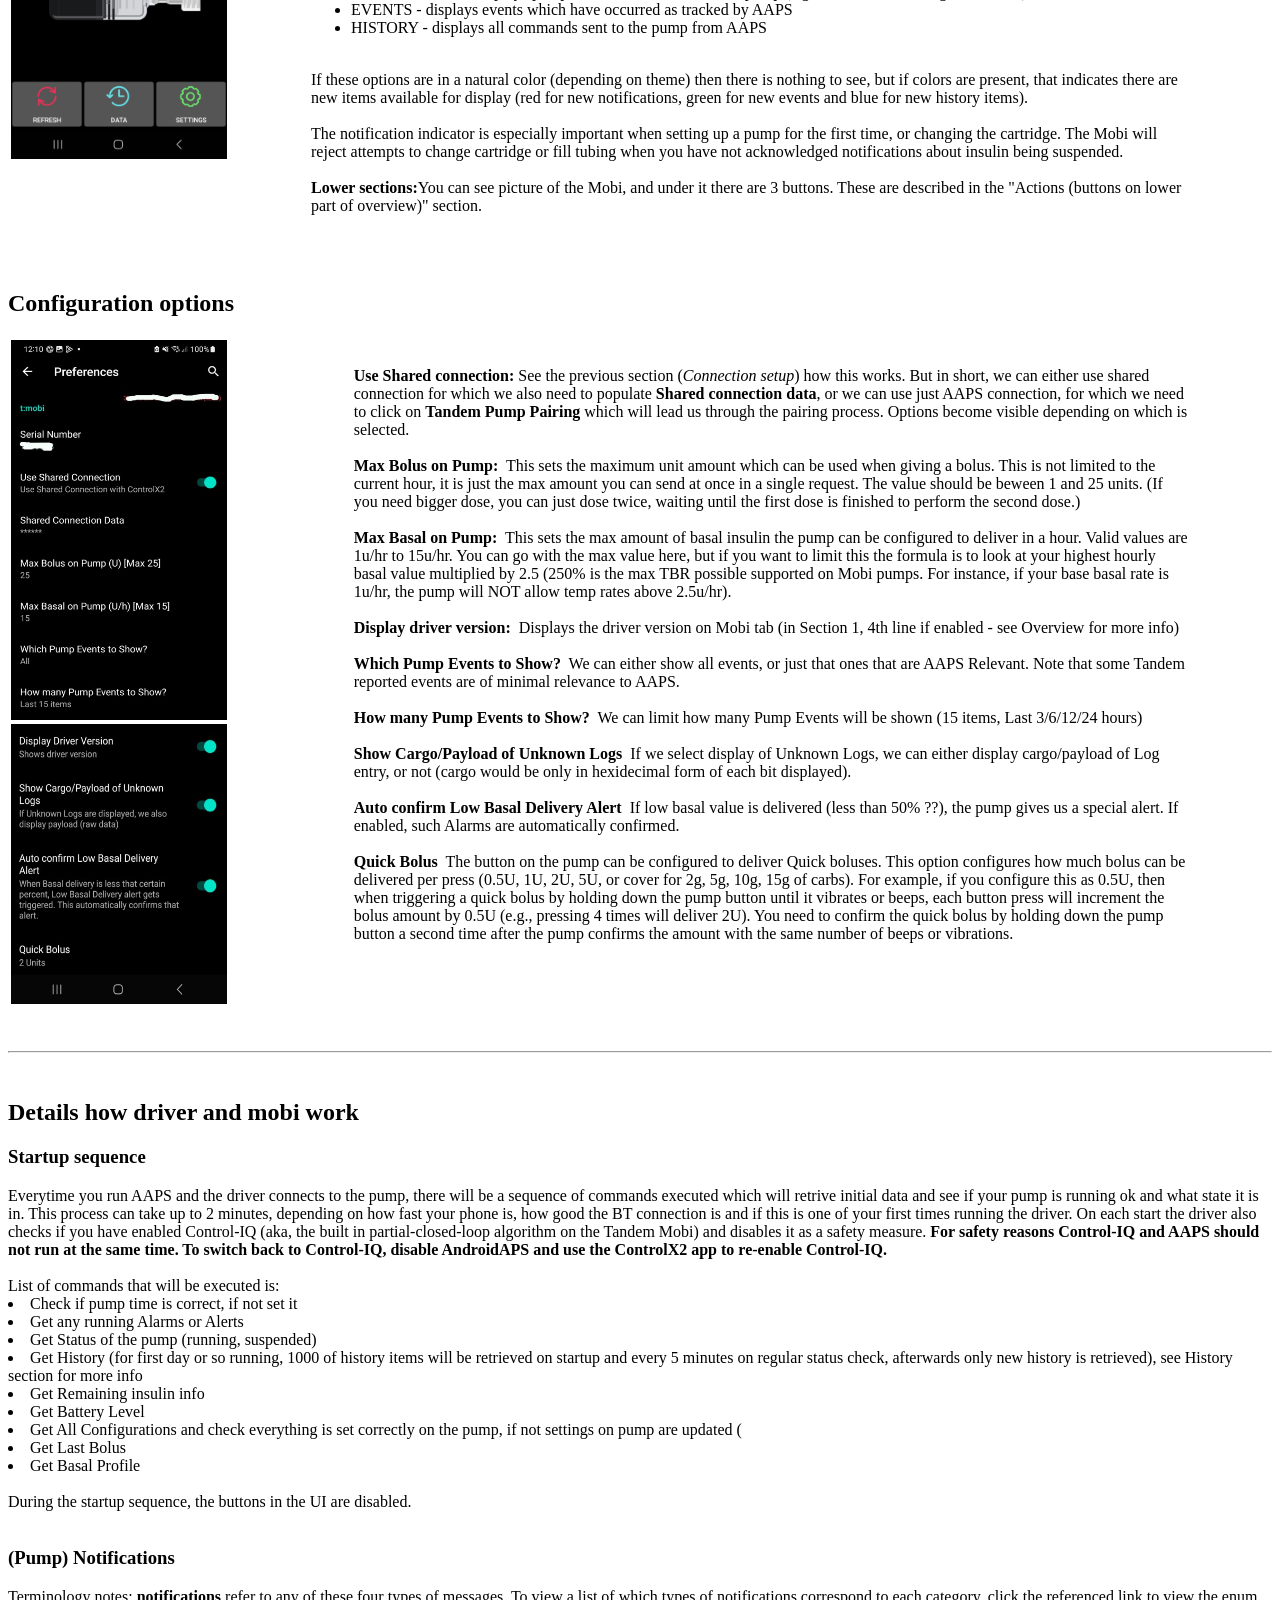
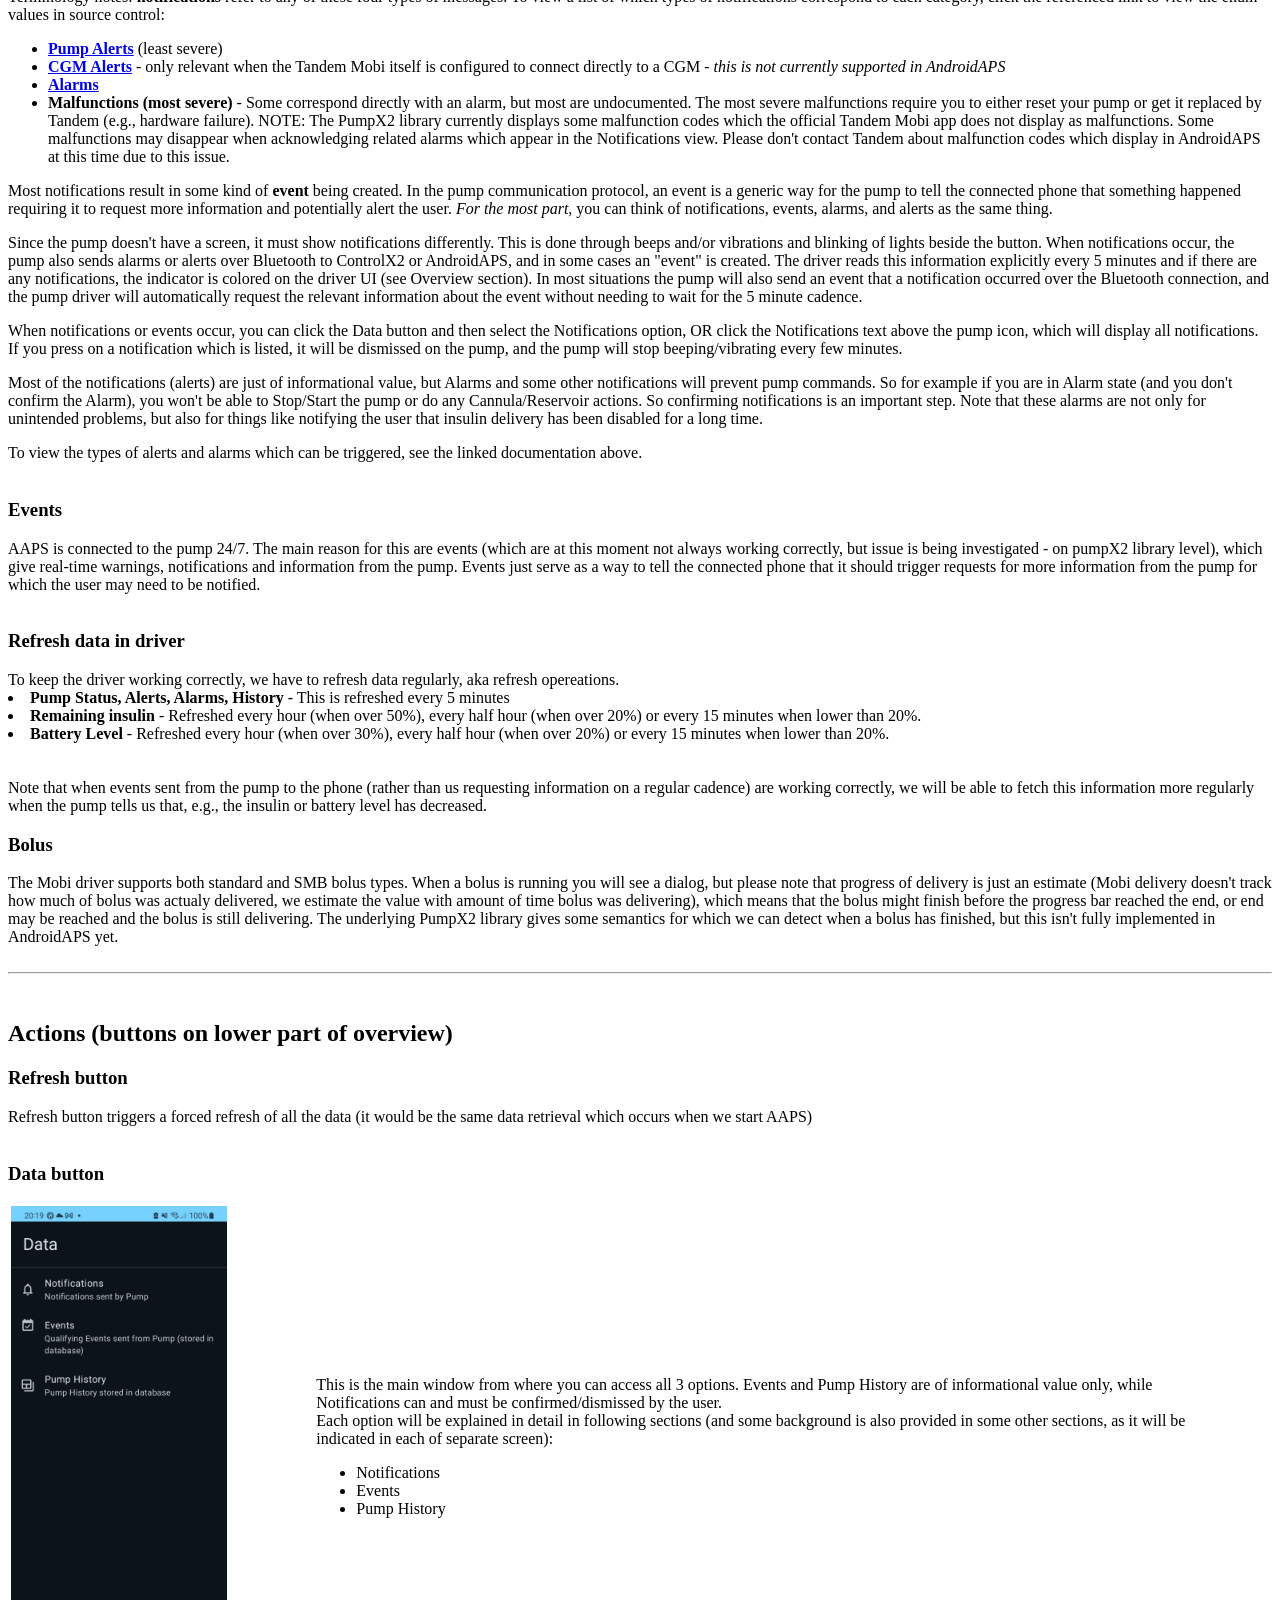
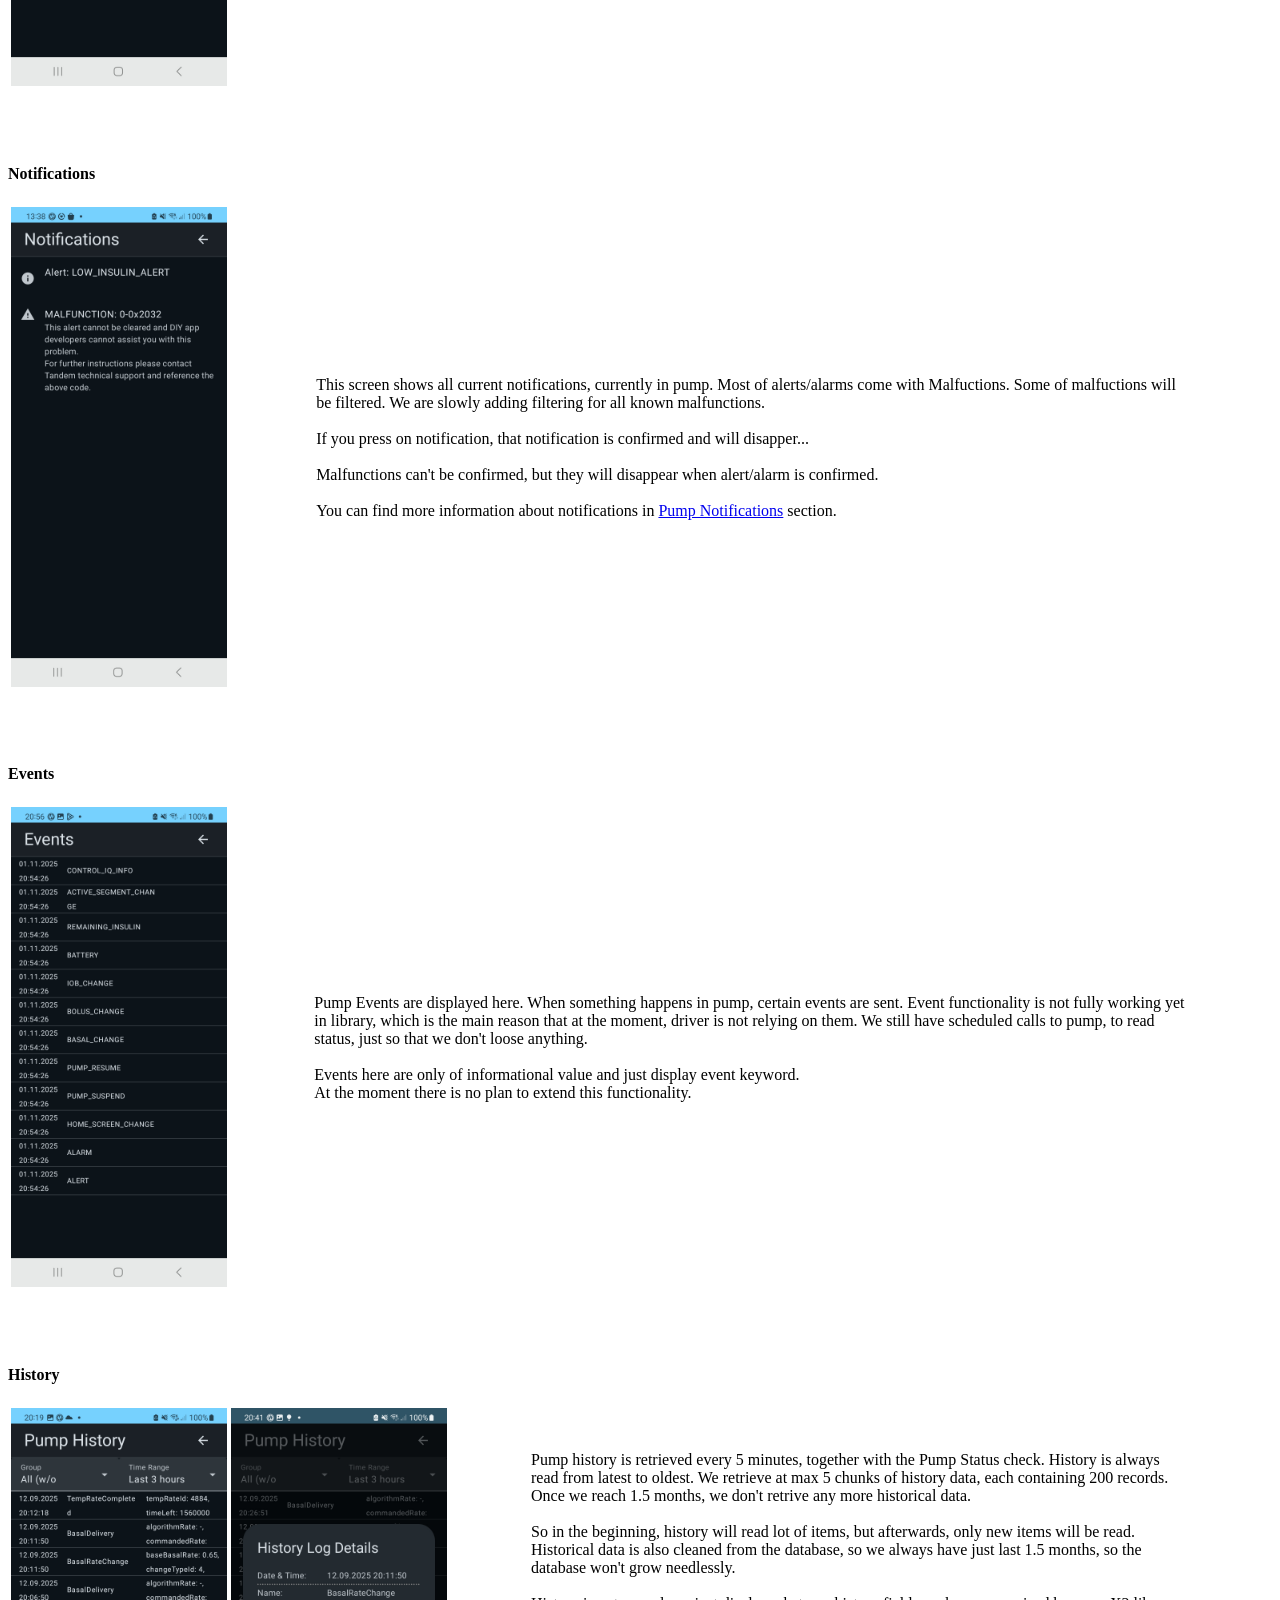
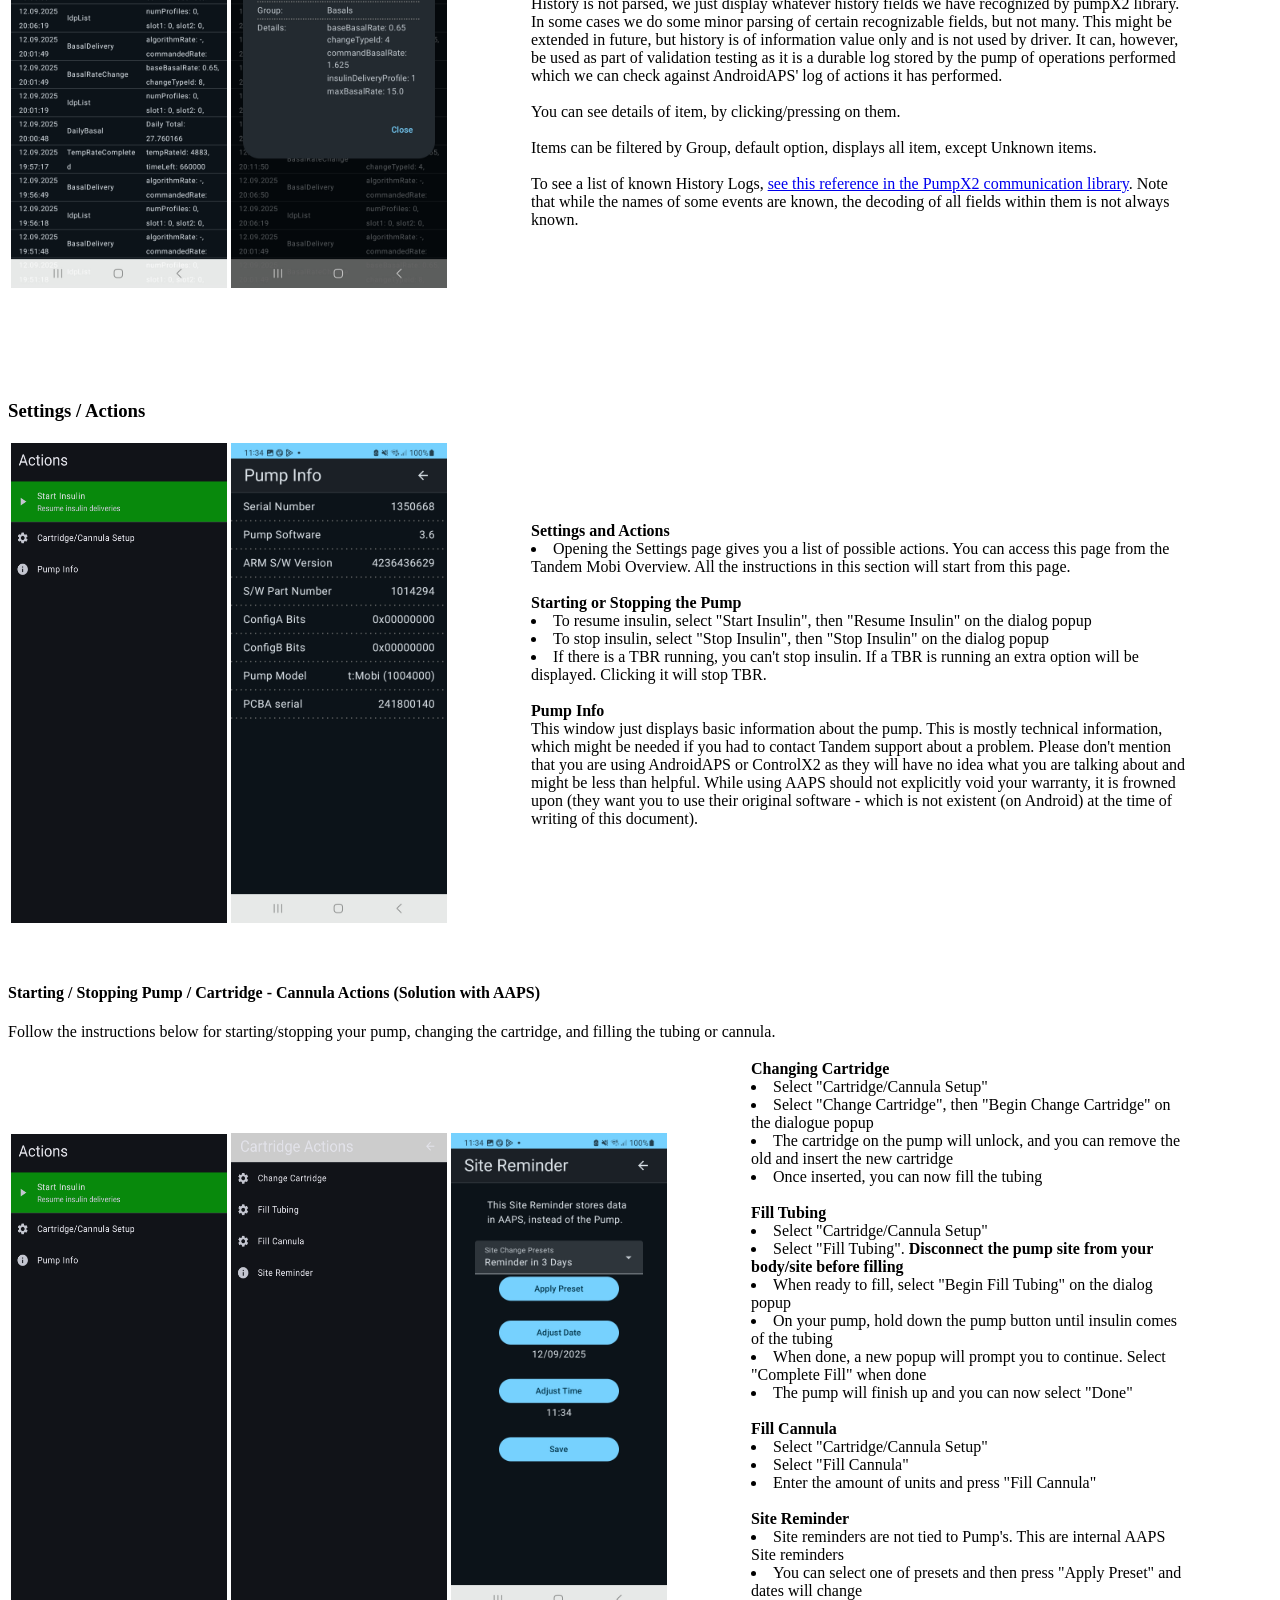
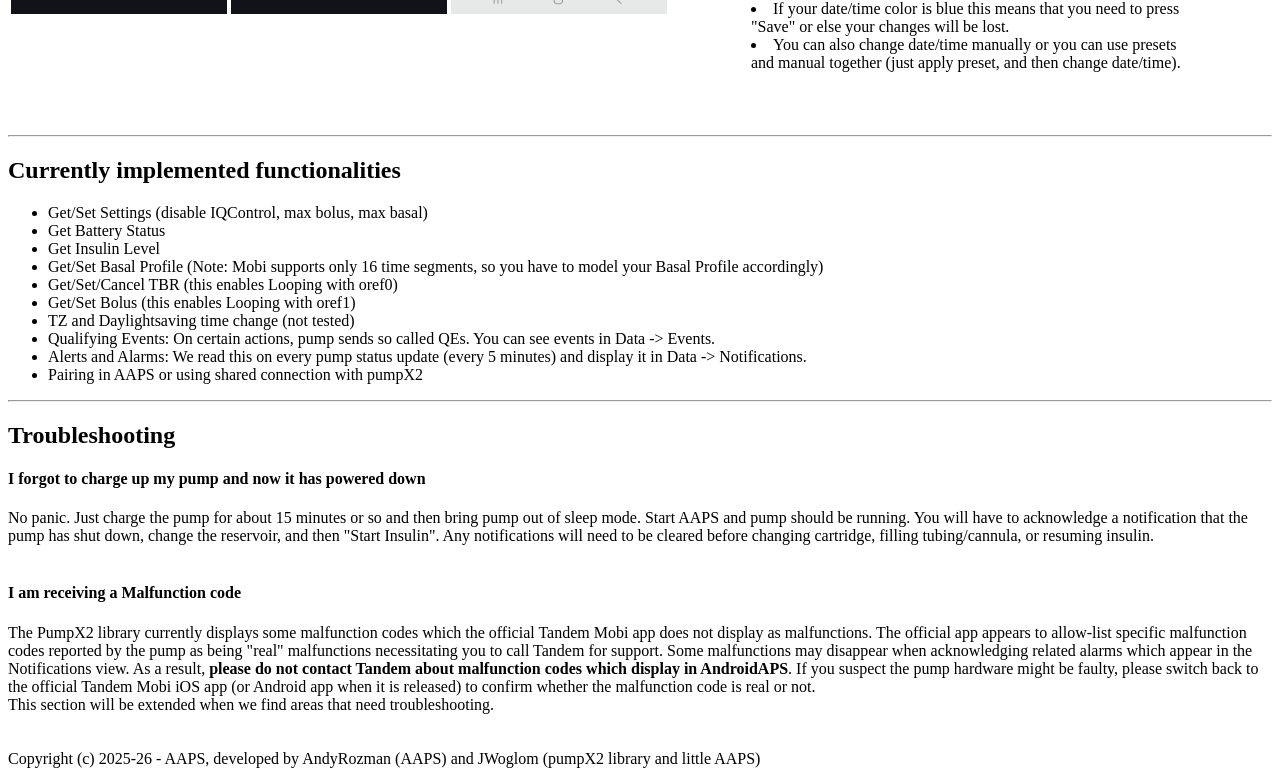
==== commit 0784503b: "- final changes to documentation" ====
--- a/docs/index.html
+++ b/docs/index.html
@@ -19,7 +19,7 @@
 <h1 id="t-mobi-documentation">Tandem Mobi (documentation)</h1>
 
 <b>Version:</b>&nbsp;&nbsp; 0.7.x (Phase 4)<br>
-<b>Last updated:</b>&nbsp;&nbsp;January 14, 2026<br><br>
+<b>Last updated:</b>&nbsp;&nbsp;January 18, 2026<br><br>
 
 
 <hr>
@@ -28,7 +28,7 @@
 
 While this implementation was already put into Beta phase, there are still a few things that need to be done. All things that are missing are listed as feature requests and all bugs found will also appear there. You can find everything on <a href="https://github.com/andyrozman/AAPS_Tandem_Testing/issues">the AAPS_Tandem_testing repo's issues page</a>.<br><br>
 
-If you find anything that doesn't work, please check there first. If you can't find it, post a message in our discord group, so that we can discuss if this is a bug or just how it works. If we discover something new, we will add it as bug. <br><br>
+If you find anything that doesn't work, please check there first. If you can't find it, post a message in our testing discord group <b>#t_mobi-test</b>, so that we can discuss if this is a bug or just how implementation works. If we discover something new, we will add it as bug. <br><br>
 
 The current plan is to implement as much missing functionality as possible in January, while you are all testing what we currently have.<br><br>
 
@@ -36,7 +36,7 @@
 
 
 <br><br>
-<b>This documentation is not yet complete. Missing documentation sections will be marked as <u>TODO</u>.</b>
+<b>This documentation is mostly complete. There might be some sections missing (let us know if you think so), and any new functionalities are of course not included.</b>
 <br><br>
 
 
@@ -225,7 +225,11 @@
 	<td>
 		<img src="./pics/overview_v2.jpg" height="480" width="216" alt="Overview">
 	</td>
-	<td>Once you have Mobi configured, the "Tandem Mobi" tab becomes available, displaying all important information. Information is divided in 6 different sections.<br><br>
+	<td>
+		
+		<blockquote><blockquote>
+		
+		Once you have Mobi configured, the "Tandem Mobi" tab becomes available, displaying all important information. Information is divided in 6 different sections.<br><br>
 	
 	<b>Section 1:</b> Information about your pump: Firmware, Serial Number and BT address. If you have configured display of the driver version, then the version of the AAPS Mobi driver will also be displayed (when reporting bugs in the driver, this information needs to be in the report. It helps us pinpoint the problem, and we can also determine if this error was already fixed). <br><br>
 	
@@ -491,7 +495,7 @@
 
 	<td> 
 
-	
+		<blockquote><blockquote>
 
 		Pump Events are displayed here. When something happens in pump, certain events are sent. Event functionality is not fully working yet in library, which is the main reason that at the moment, driver is not relying on them. We still have scheduled calls to pump, to read status, just so that we don't loose anything.<br><br>
 		Events here are only of informational value and just display event keyword.<br>
@@ -617,6 +621,10 @@
 <tr>
 	<td><img src="./pics/start_pump.png", height="480", width="216", alt="Starting Pump"></td>
 	<td><img src="./pics/cartridge_actions.png", height="481", width="216", alt="Cartridge Actions"></td>
+	<td><img src="./pics/site_reminder.jpg", height="481", width="216", alt="Site Reminder"></td>
+
+	
+	
 	<td>
 		<blockquote><blockquote>
 		<b>Changing Cartridge</b>
@@ -639,7 +647,10 @@
 		<li>Enter the amount of units and press "Fill Cannula"</li>
 		<br>
 		<b>Site Reminder</b>
-		<li>Coming soon... TODO</li>
+		<li>Site reminders are not tied to Pump's. This are internal AAPS Site reminders</li>
+		<li>You can select one of presets and then press "Apply Preset" and dates will change</li>
+		<li>If your date/time color is blue this means that you need to press "Save" or else your changes will be lost.</li>
+		<li>You can also change date/time manually or you can use presets and manual together (just apply preset, and then change date/time).</li>
 		
 
 		</blockquote></blockquote>
@@ -649,20 +660,7 @@
 </table>
 
 
-
-<b>TODO</b><br>
-
-
-
-
-<br><br>
-
-
-
-
-
-
-
+<br><br>
 
 
 <hr>
@@ -679,6 +677,7 @@
 	<li>TZ and Daylightsaving time change (not tested)</li>
 	<li>Qualifying Events: On certain actions, pump sends so called QEs. You can see events in Data -> Events.</li>
 	<li>Alerts and Alarms: We read this on every pump status update (every 5 minutes) and display it in Data -> Notifications.</li>
+	<li>Pairing in AAPS or using shared connection with pumpX2</li>	
 
 
 </ul>
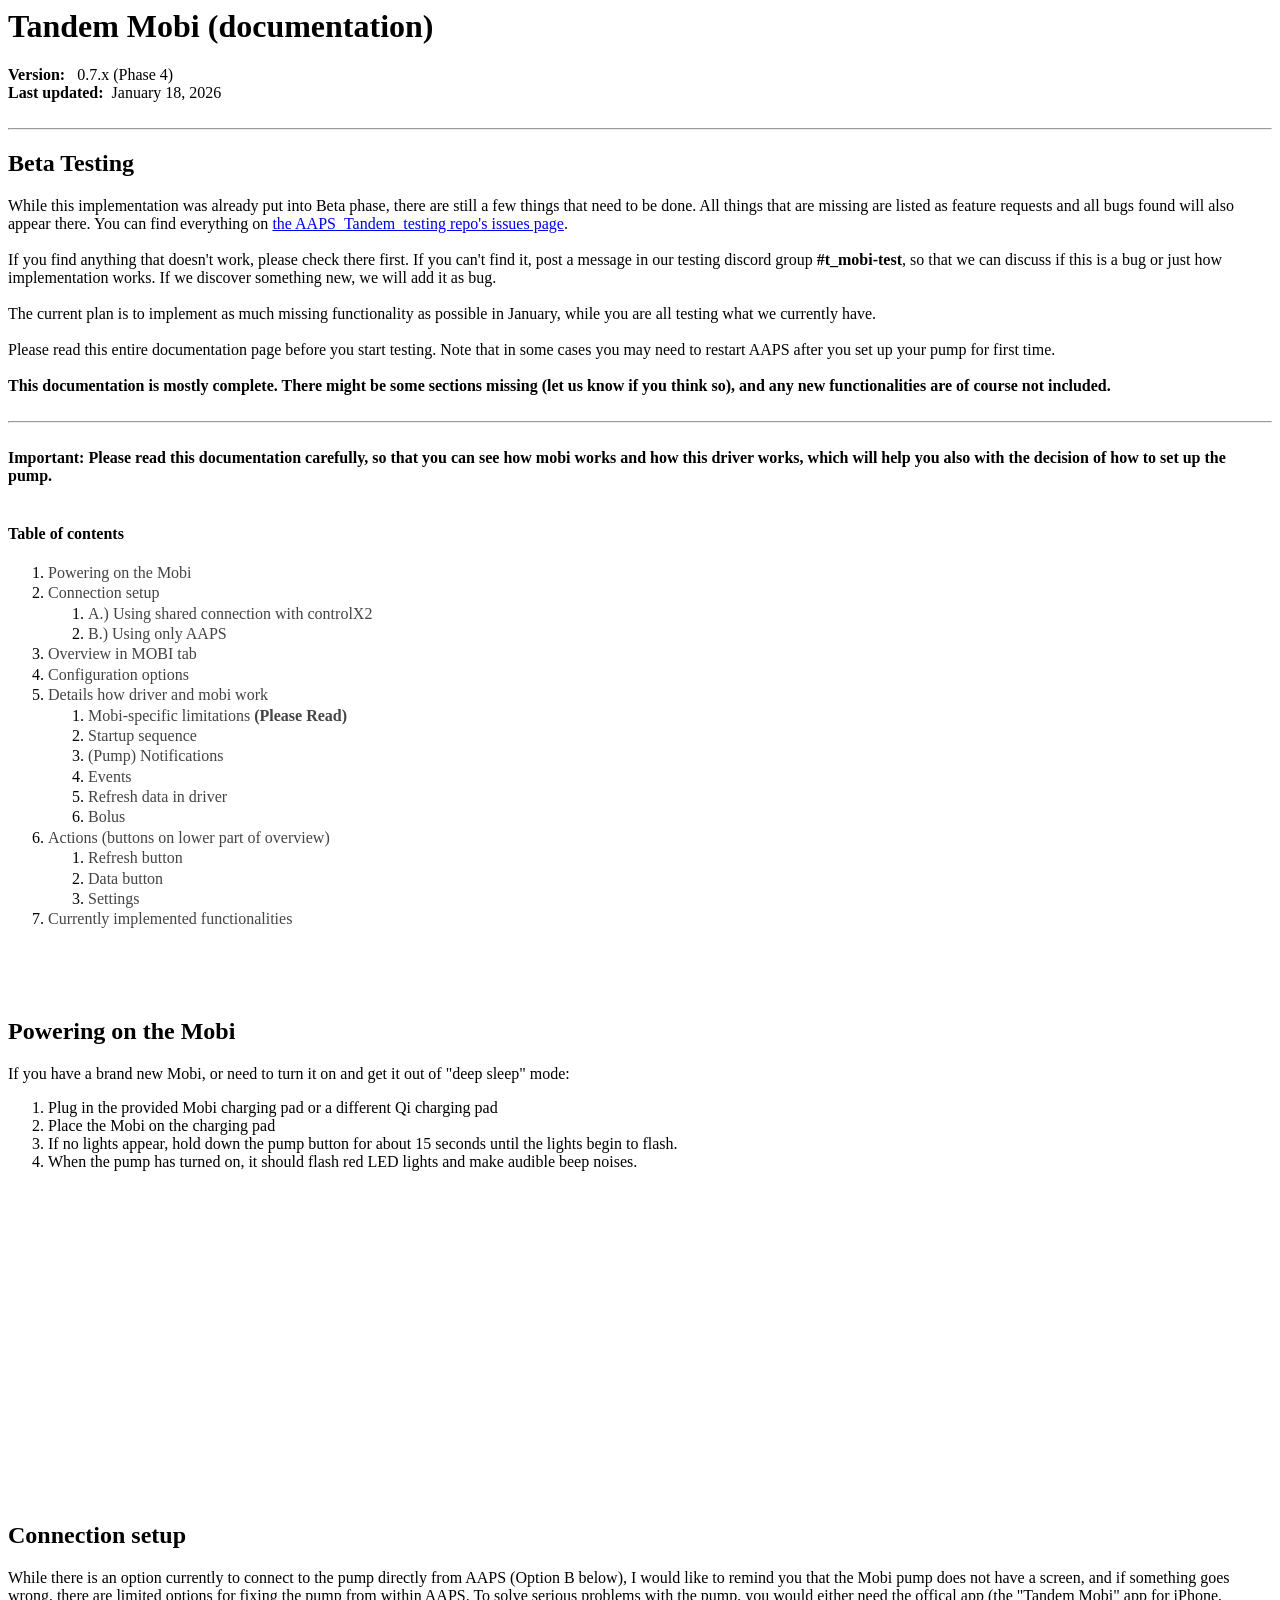
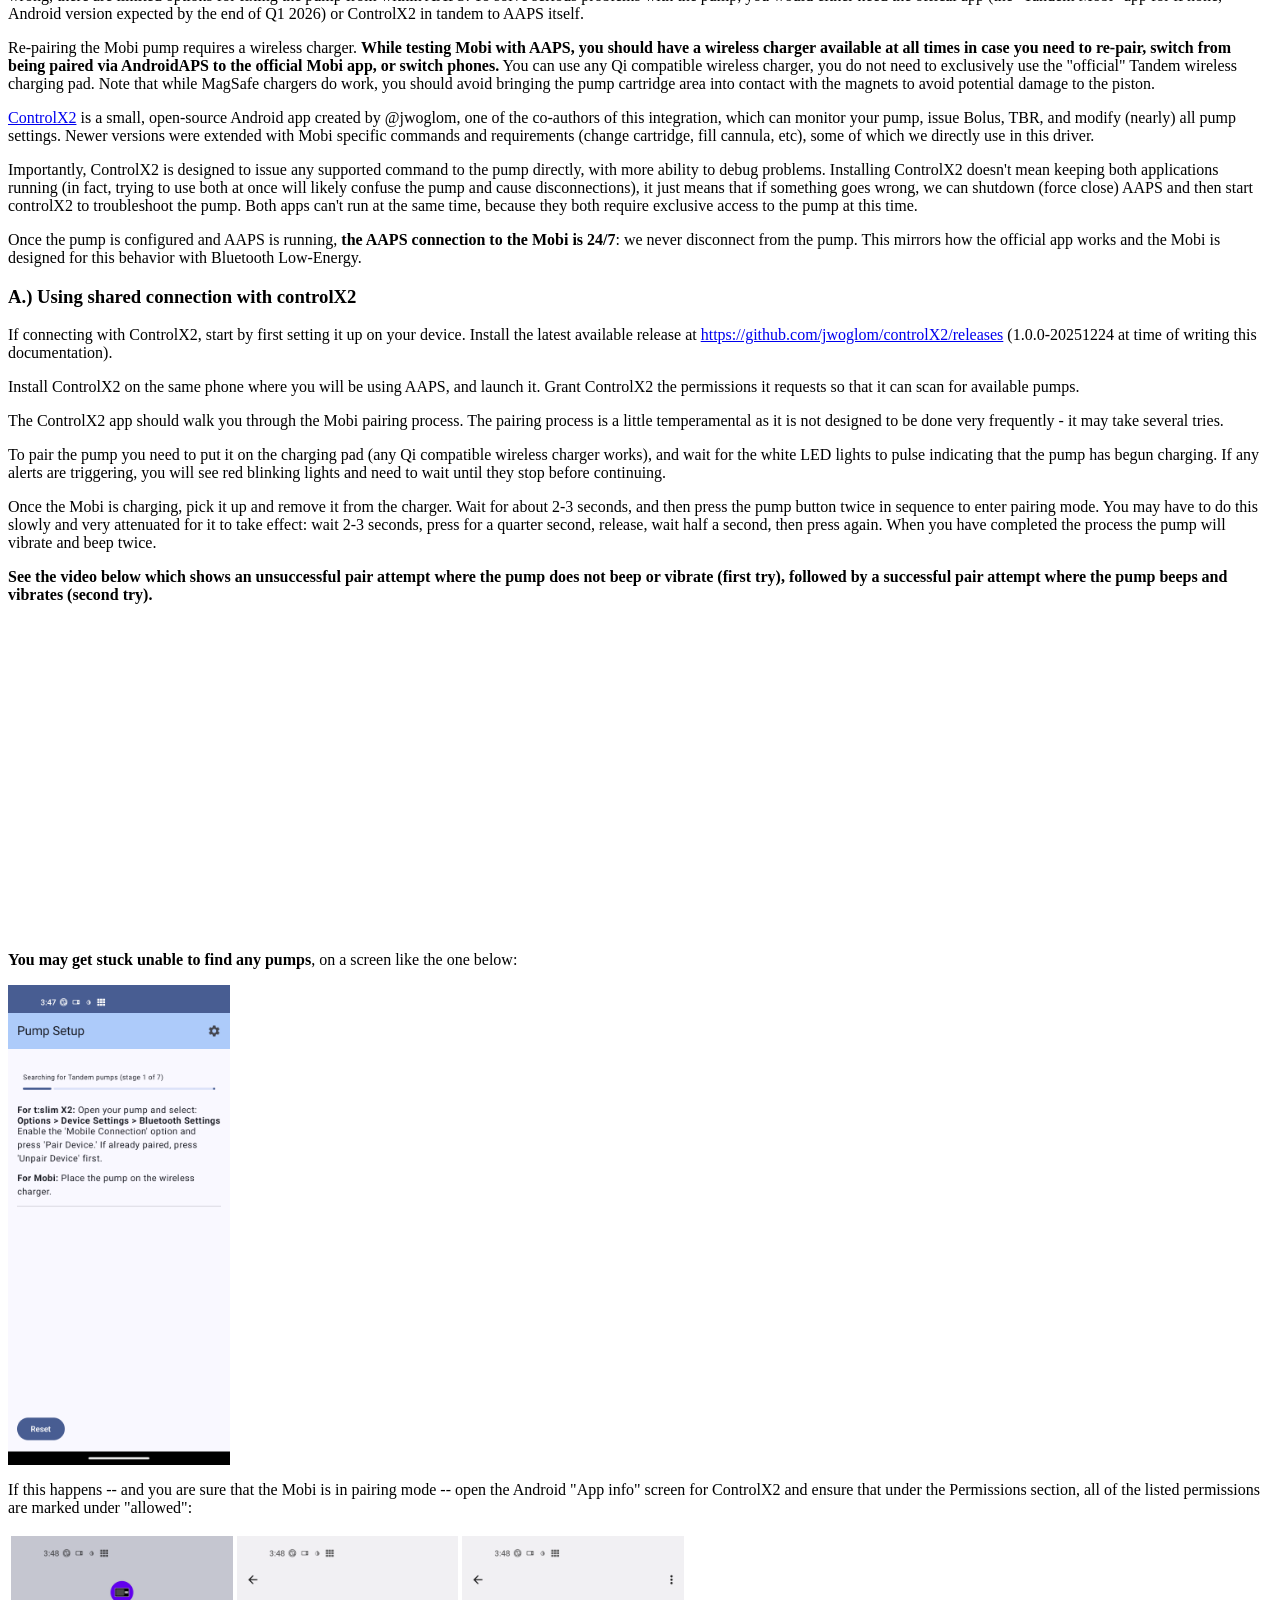
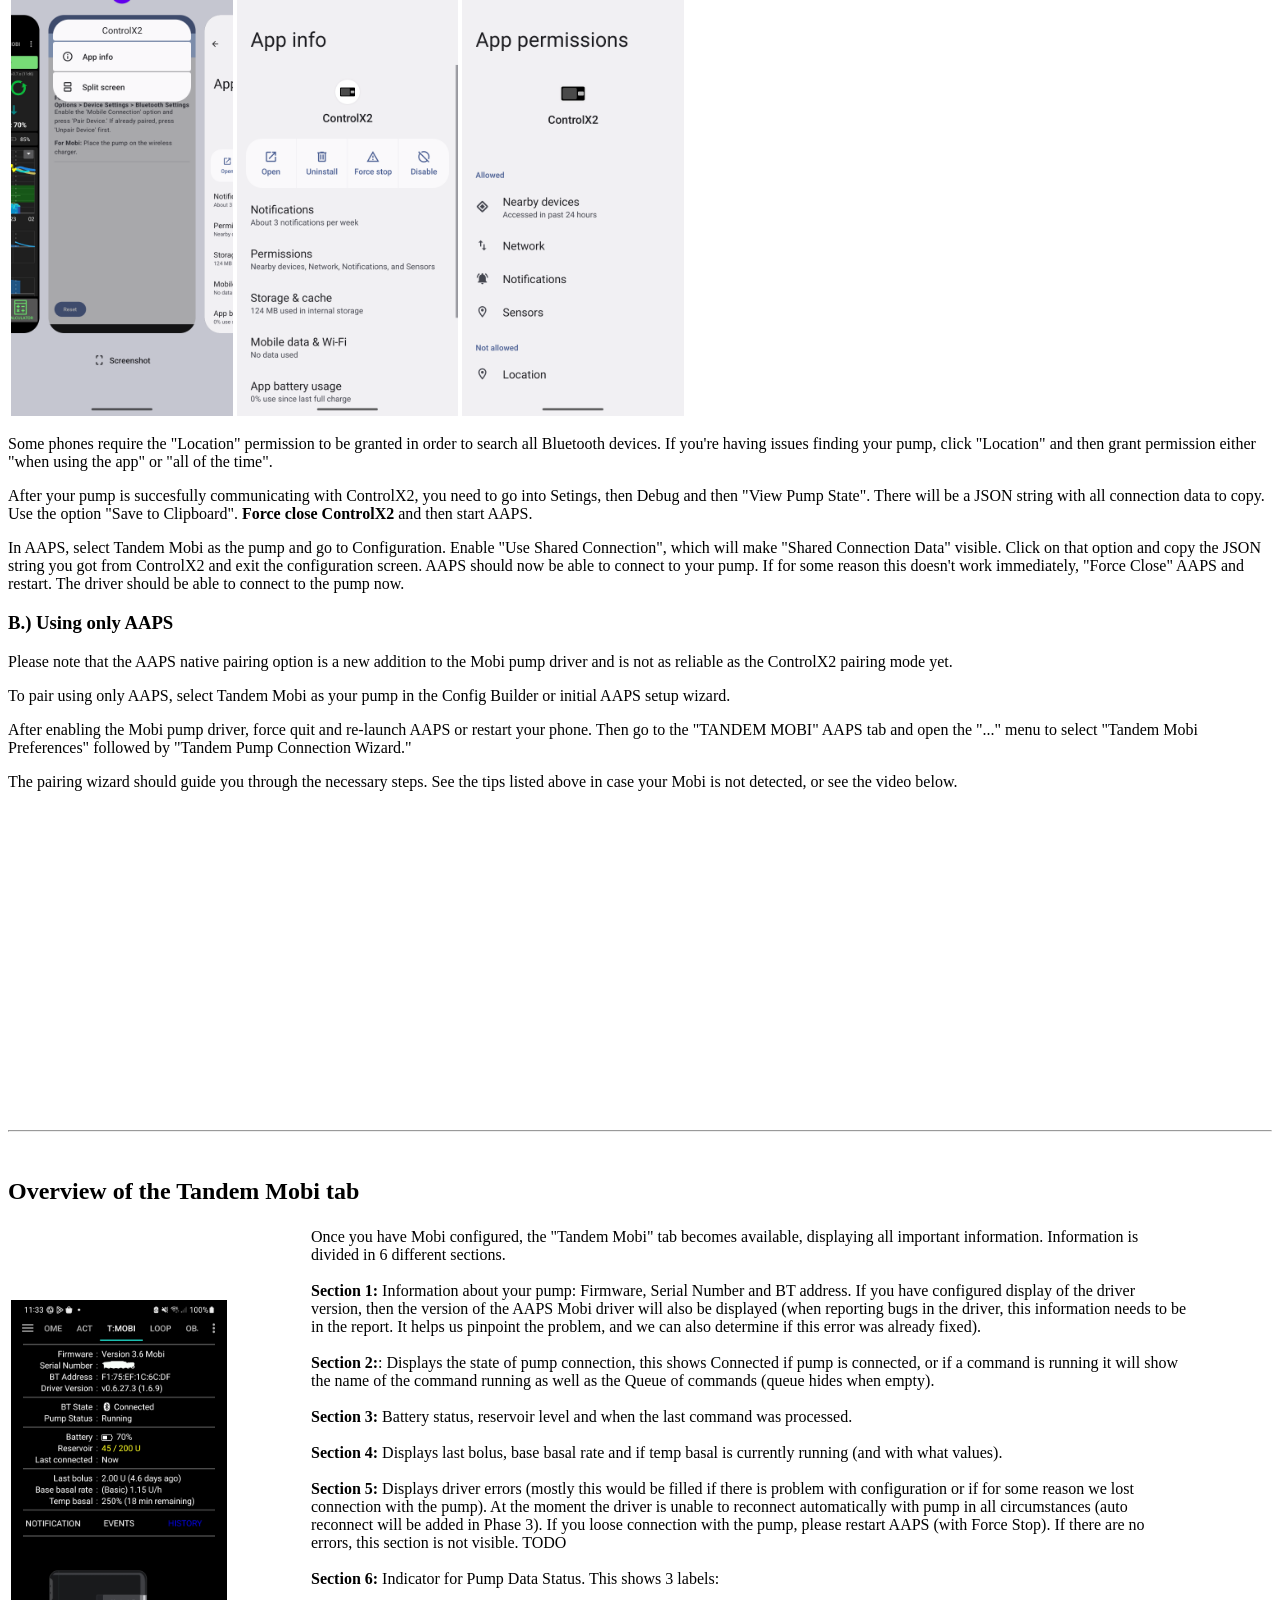
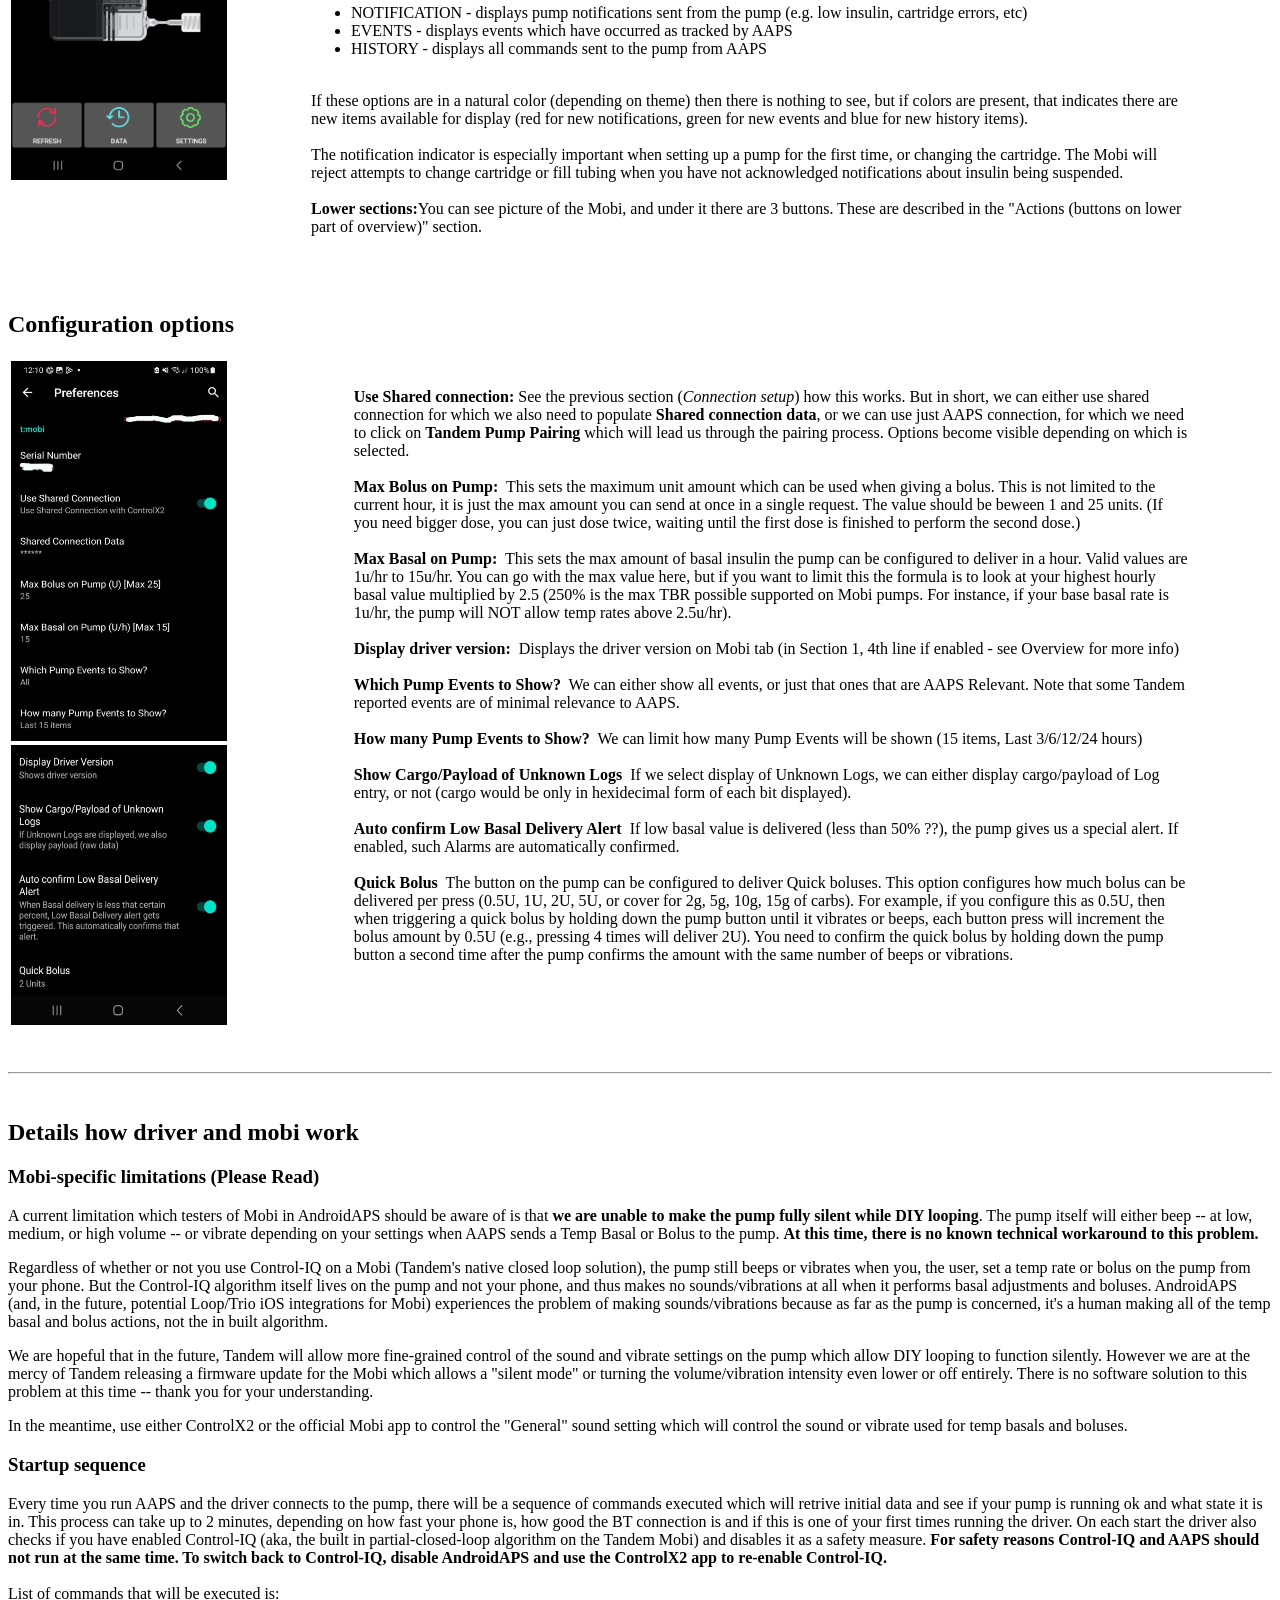
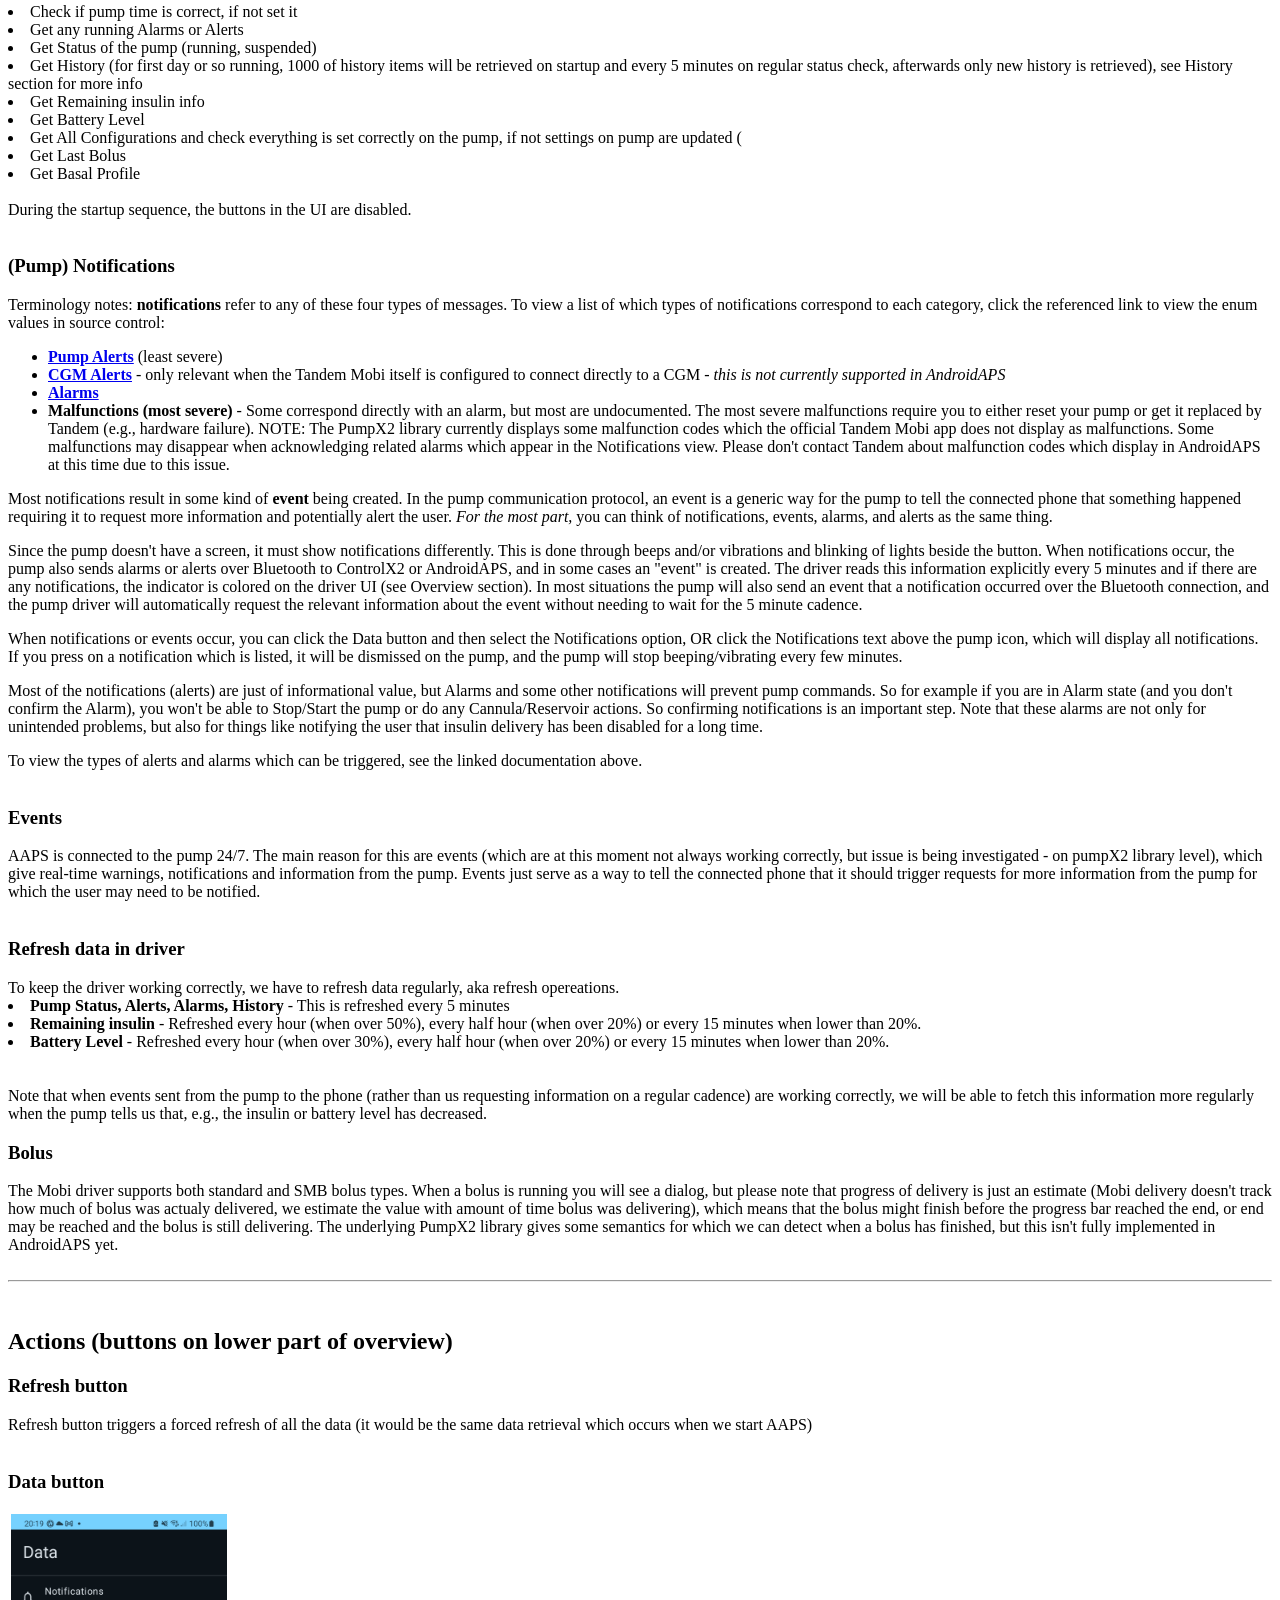
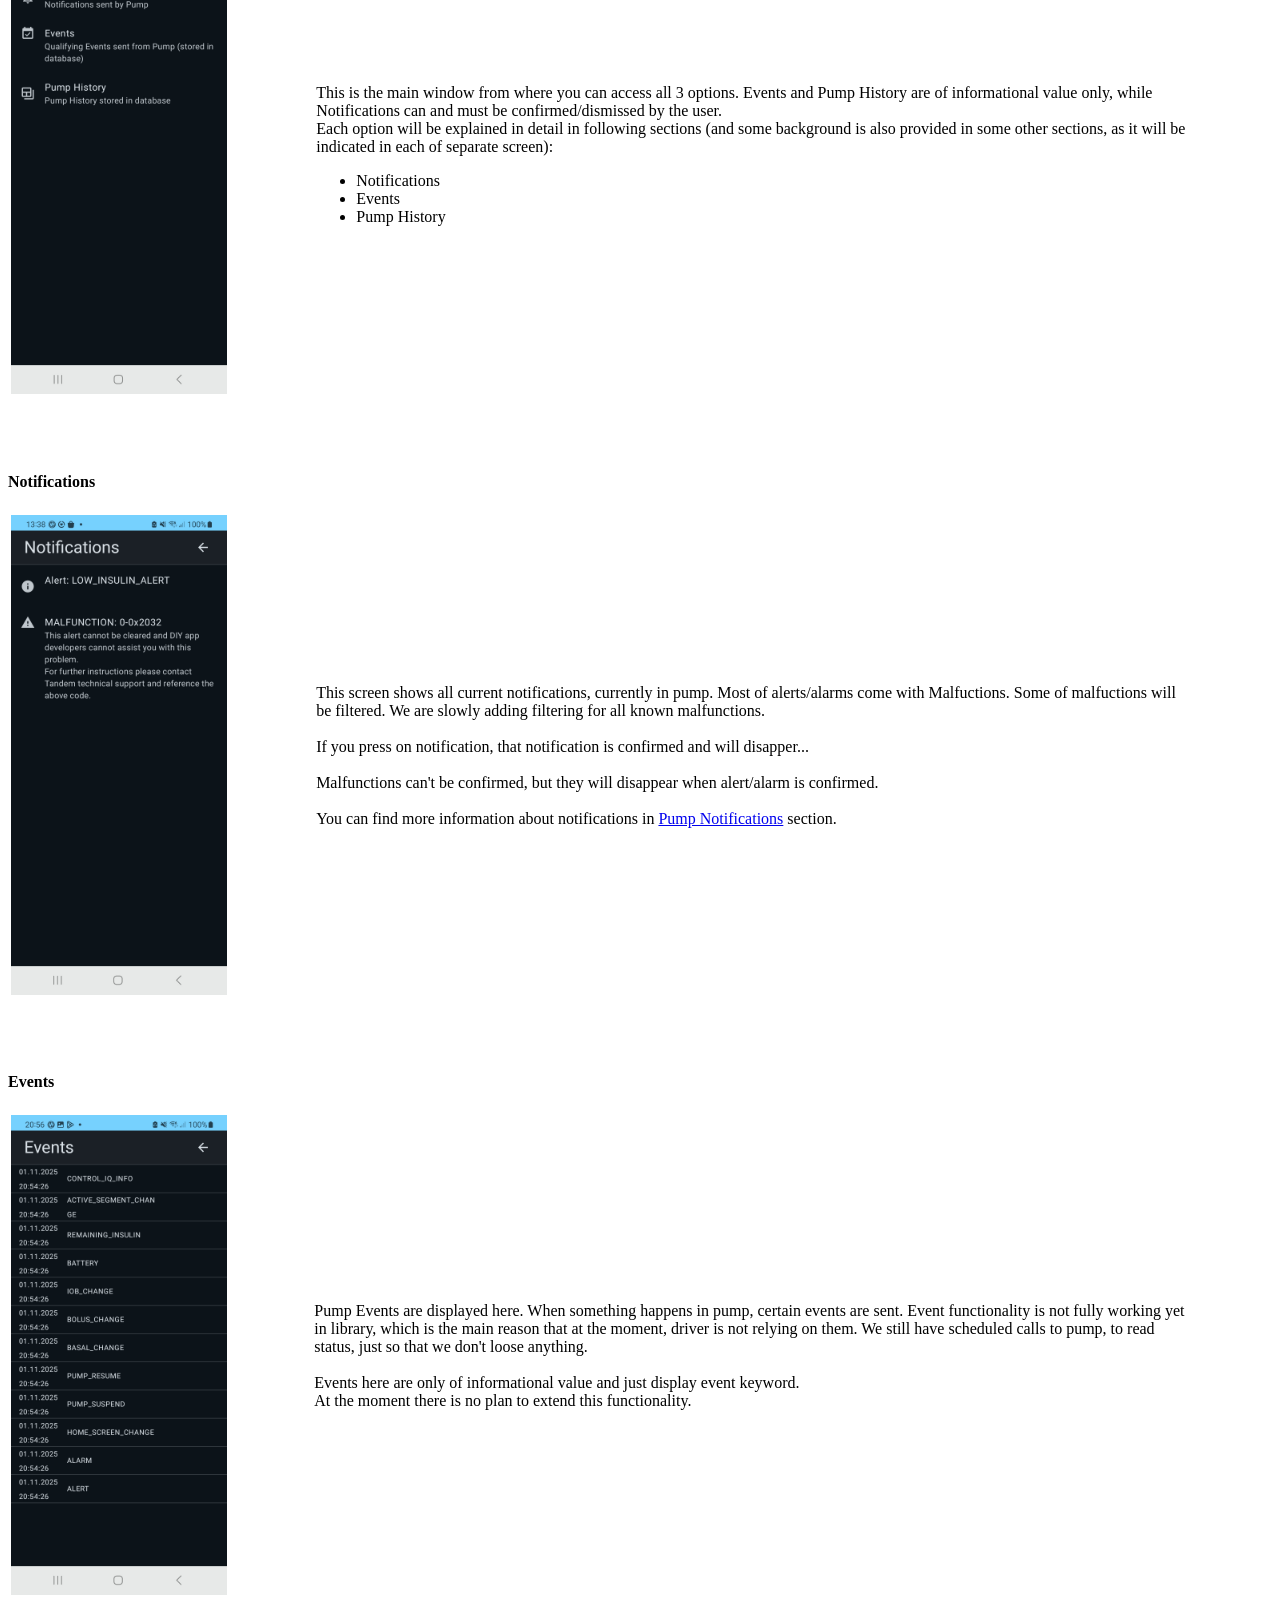
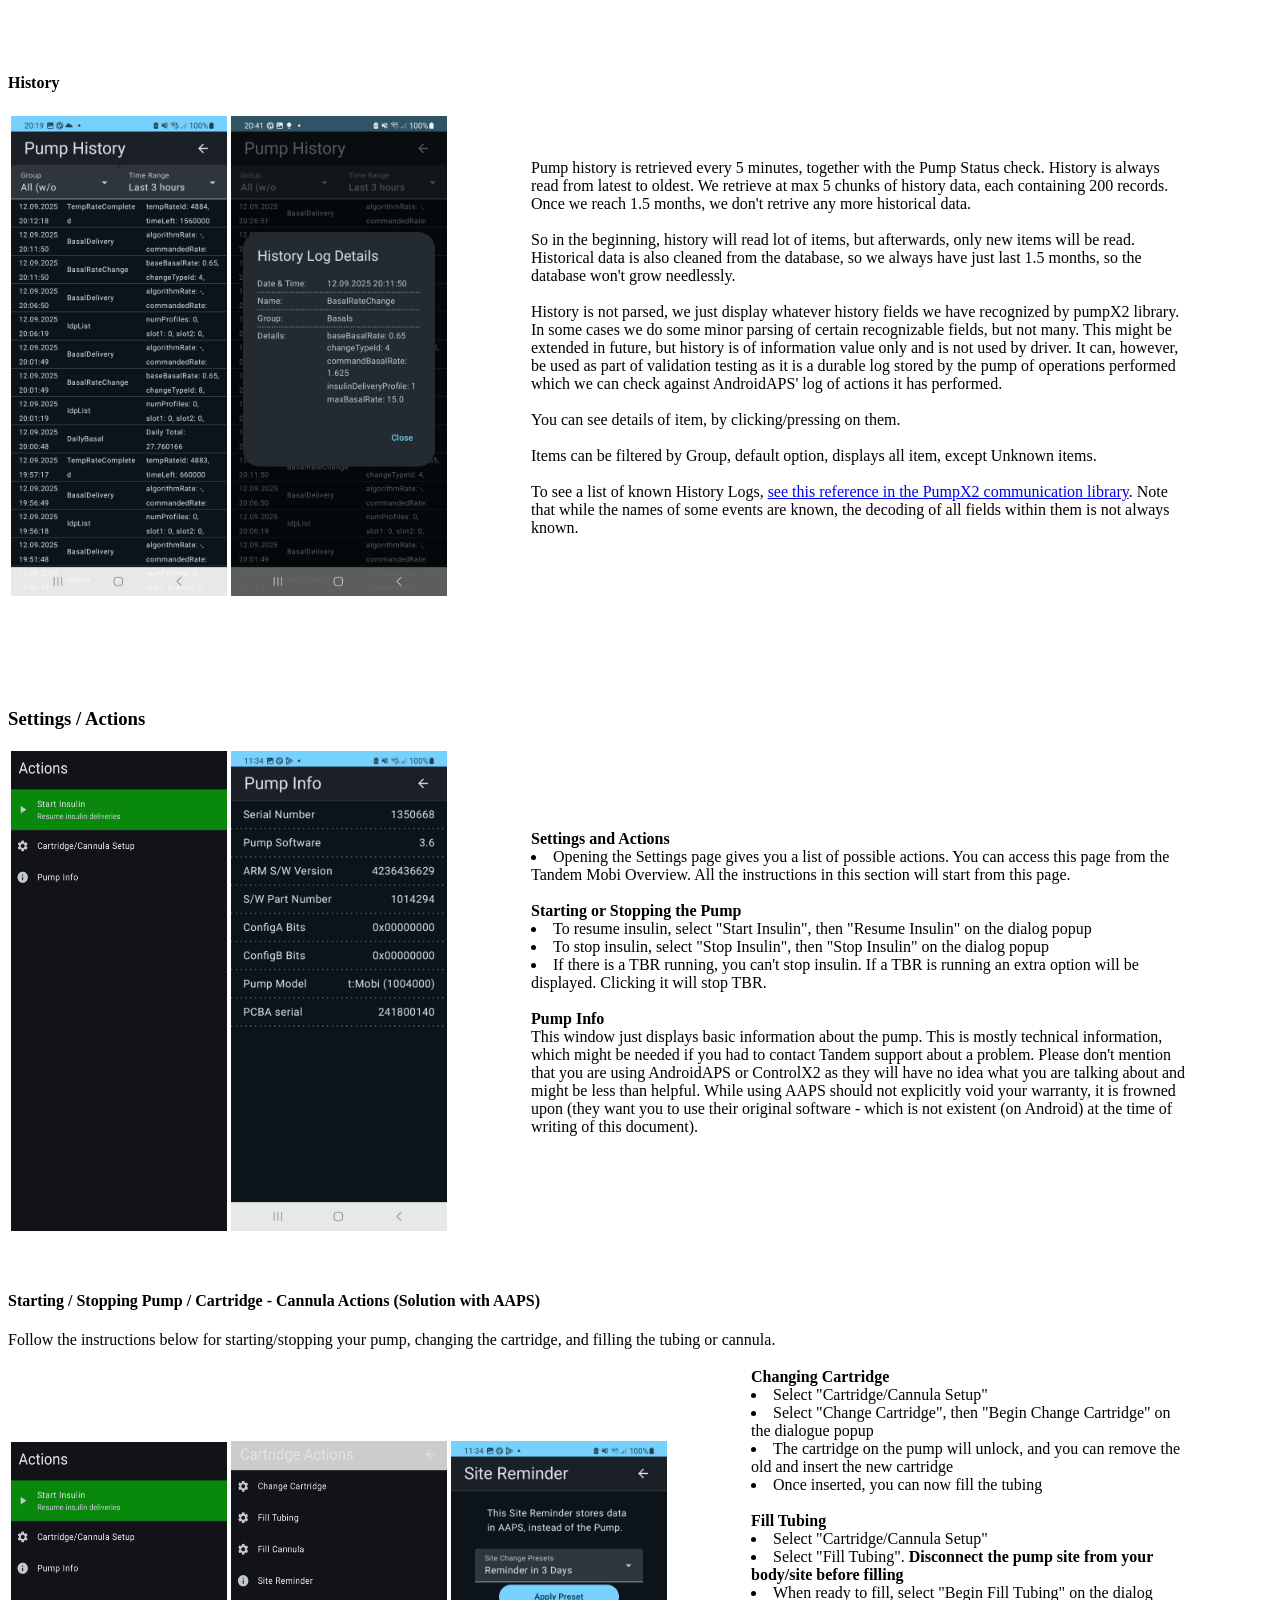
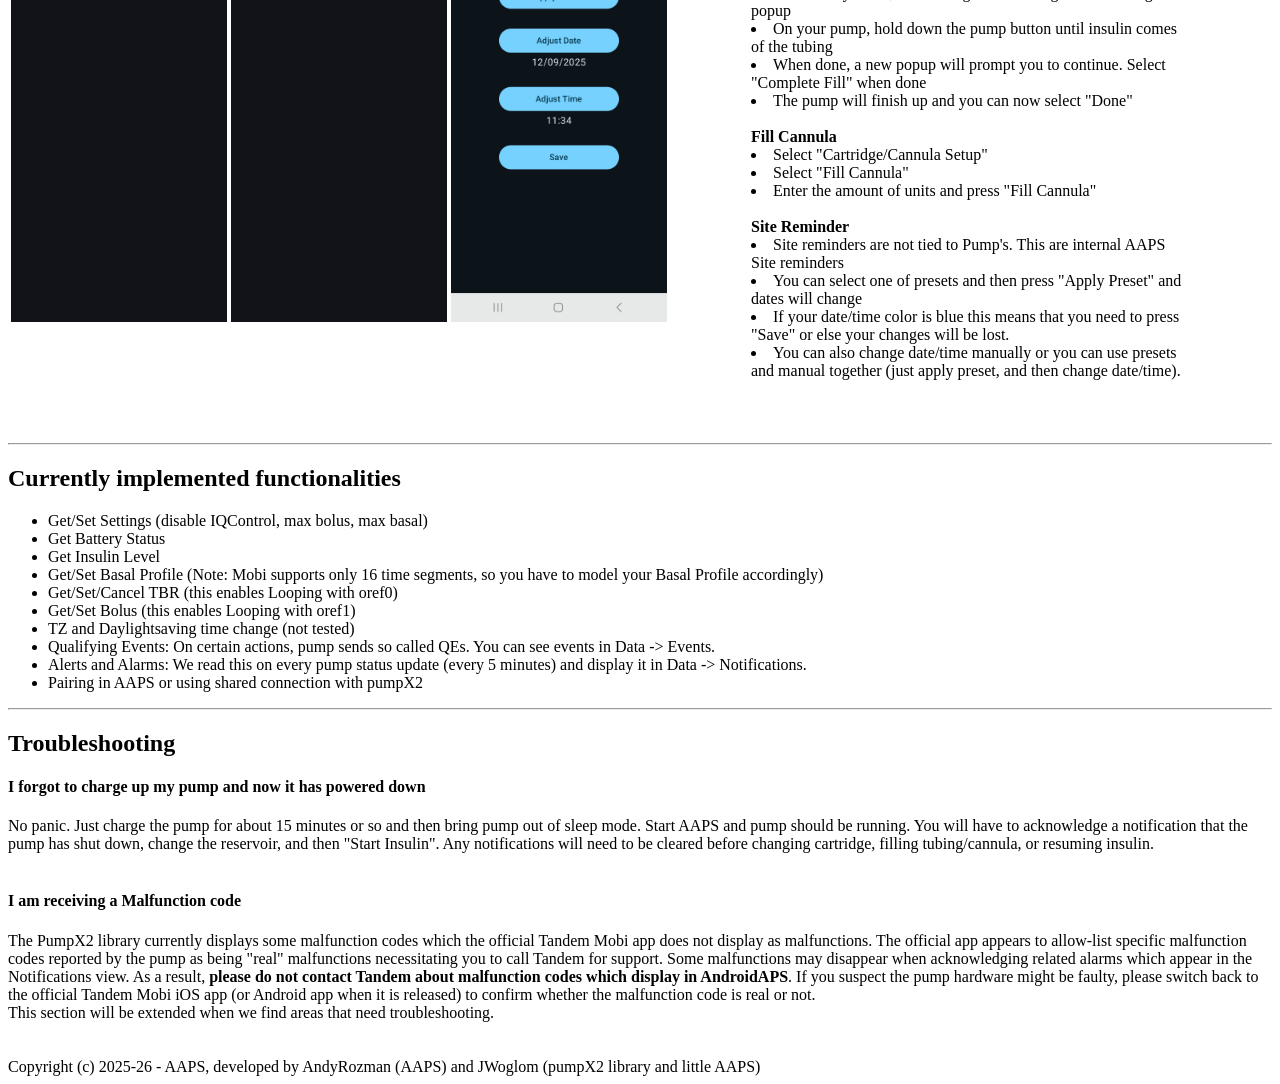
==== commit 9ae24a5d: "limitations" ====
--- a/docs/index.html
+++ b/docs/index.html
@@ -70,6 +70,7 @@
 			
 		<li><a href="#mobi-details">Details how driver and mobi work</a></li>
 			<ol>
+				<li><a href="#mobi-details-limitations">Mobi-specific limitations <b>(Please Read)</b></a></li>
 				<li><a href="#mobi-details-startup-sequence">Startup sequence</a></li>
 				<li><a href="#mobi-details-pump-notifications">(Pump) Notifications</a></li>
 				<li><a href="#mobi-details-events">Events</a></li>
@@ -323,9 +324,34 @@
 
 <h2 id="mobi-details">Details how driver and mobi work</h2>
 
+
+<h3 id="mobi-details-limitations">Mobi-specific limitations <b>(Please Read)</b></h3>
+
+<p>
+	A current limitation which testers of Mobi in AndroidAPS should be aware of is that <b>we are unable to make the pump fully silent while DIY looping</b>.
+	The pump itself will either beep -- at low, medium, or high volume -- or vibrate depending on your settings when AAPS sends a Temp Basal or Bolus to the pump.
+	<b>At this time, there is no known technical workaround to this problem.</b>
+</p>
+
+<p>
+	Regardless of whether or not you use Control-IQ on a Mobi (Tandem's native closed loop solution), the pump still beeps or vibrates when you, the user, set a temp rate or bolus on the pump from your phone.
+	But the Control-IQ algorithm itself lives on the pump and not your phone, and thus makes no sounds/vibrations at all when it performs basal adjustments and boluses.
+	AndroidAPS (and, in the future, potential Loop/Trio iOS integrations for Mobi) experiences the problem of making sounds/vibrations because as far as the pump is concerned, it's a human making all of the temp basal and bolus actions, not the in built algorithm.
+</p>
+
+<p>
+	We are hopeful that in the future, Tandem will allow more fine-grained control of the sound and vibrate settings on the pump which allow DIY looping to function silently.
+	However we are at the mercy of Tandem releasing a firmware update for the Mobi which allows a "silent mode" or turning the volume/vibration intensity even lower or off entirely.
+	There is no software solution to this problem at this time -- thank you for your understanding.
+</p>
+
+<p>
+	In the meantime, use either ControlX2 or the official Mobi app to control the "General" sound setting which will control the sound or vibrate used for temp basals and boluses.
+</p>
+
 <h3 id="mobi-details-startup-sequence">Startup sequence</h3>
 
-Everytime you run AAPS and the driver connects to the pump, there will be a sequence of commands executed which will retrive initial data and see if your pump is running ok and what state it is in. This process can take up to 2 minutes, depending on how fast your phone is, how good the BT connection is and if this is one of your first times running the driver. On each start the driver also checks if you have enabled Control-IQ (aka, the built in partial-closed-loop algorithm on the Tandem Mobi) and disables it as a safety measure. <b>For safety reasons Control-IQ and AAPS should not run at the same time. To switch back to Control-IQ, disable AndroidAPS and use the ControlX2 app to re-enable Control-IQ.</b>
+Every time you run AAPS and the driver connects to the pump, there will be a sequence of commands executed which will retrive initial data and see if your pump is running ok and what state it is in. This process can take up to 2 minutes, depending on how fast your phone is, how good the BT connection is and if this is one of your first times running the driver. On each start the driver also checks if you have enabled Control-IQ (aka, the built in partial-closed-loop algorithm on the Tandem Mobi) and disables it as a safety measure. <b>For safety reasons Control-IQ and AAPS should not run at the same time. To switch back to Control-IQ, disable AndroidAPS and use the ControlX2 app to re-enable Control-IQ.</b>
 <br>
 <br>
 List of commands that will be executed is:
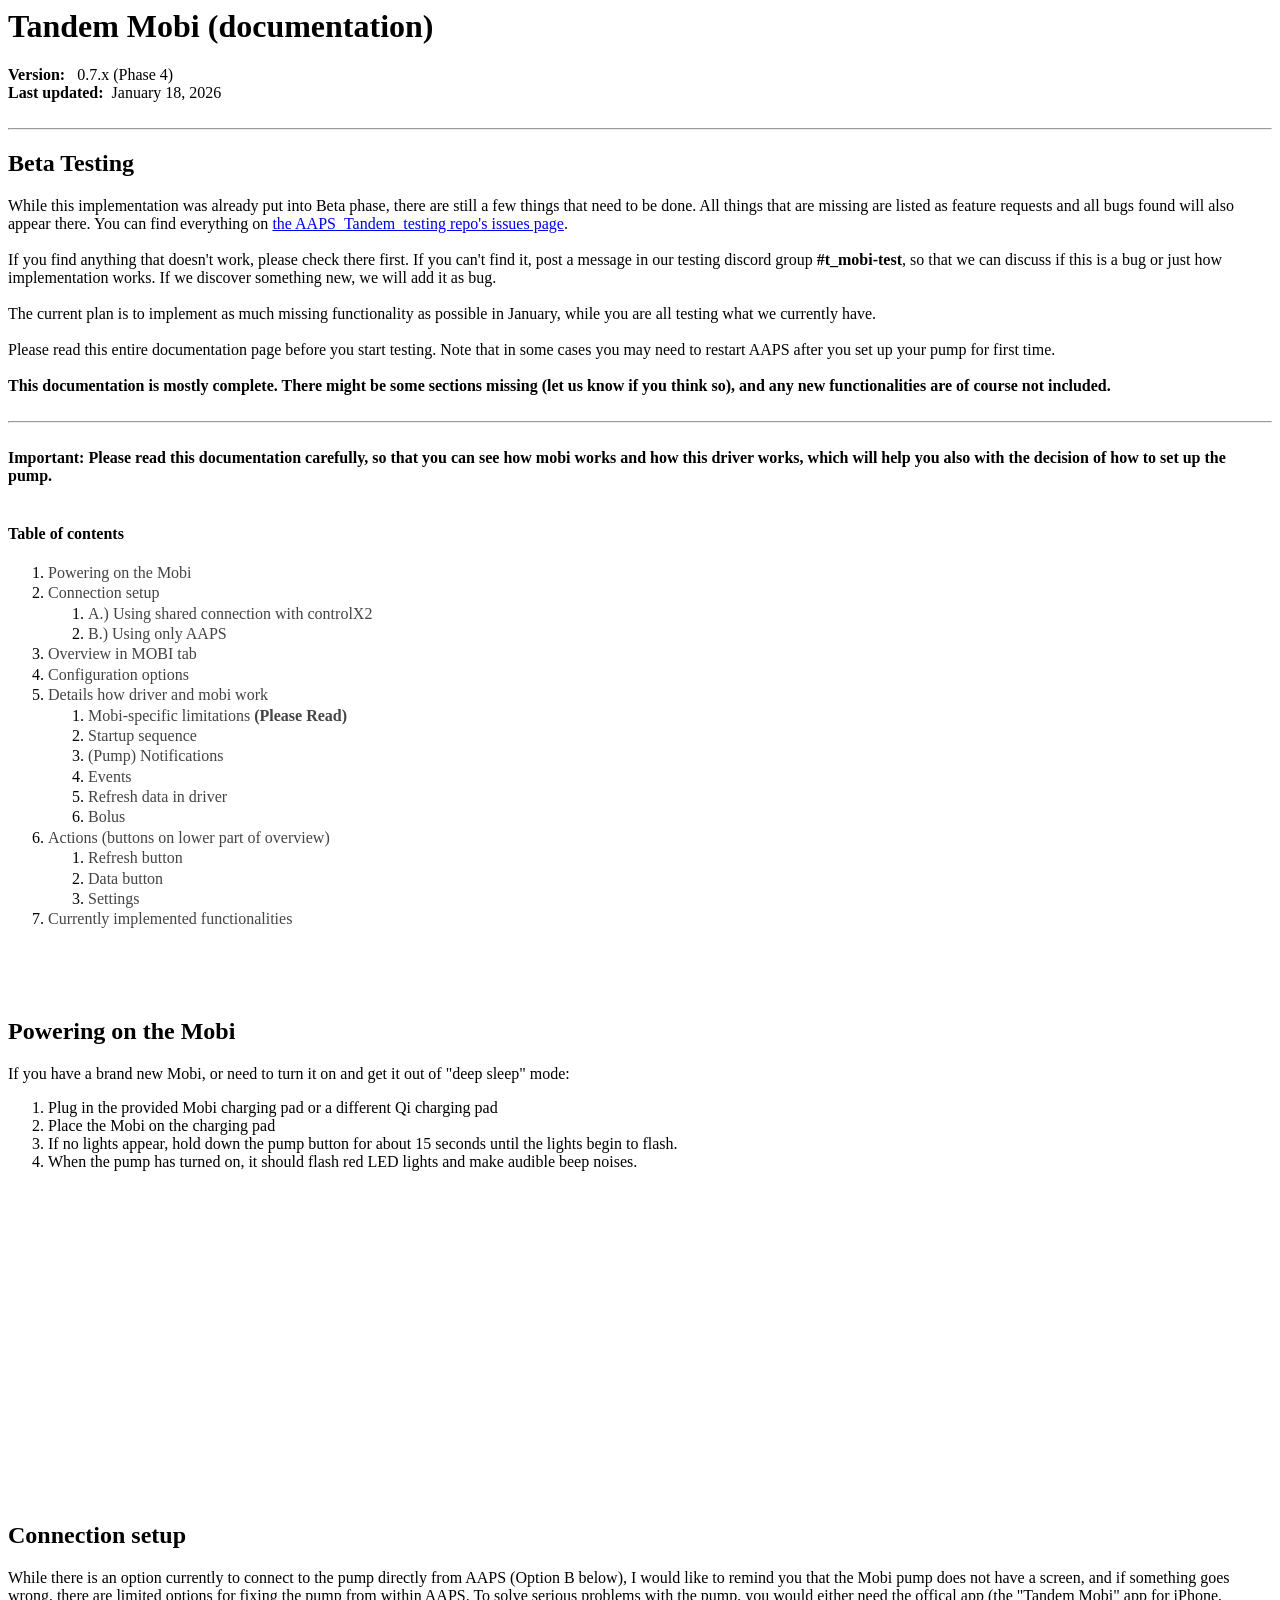
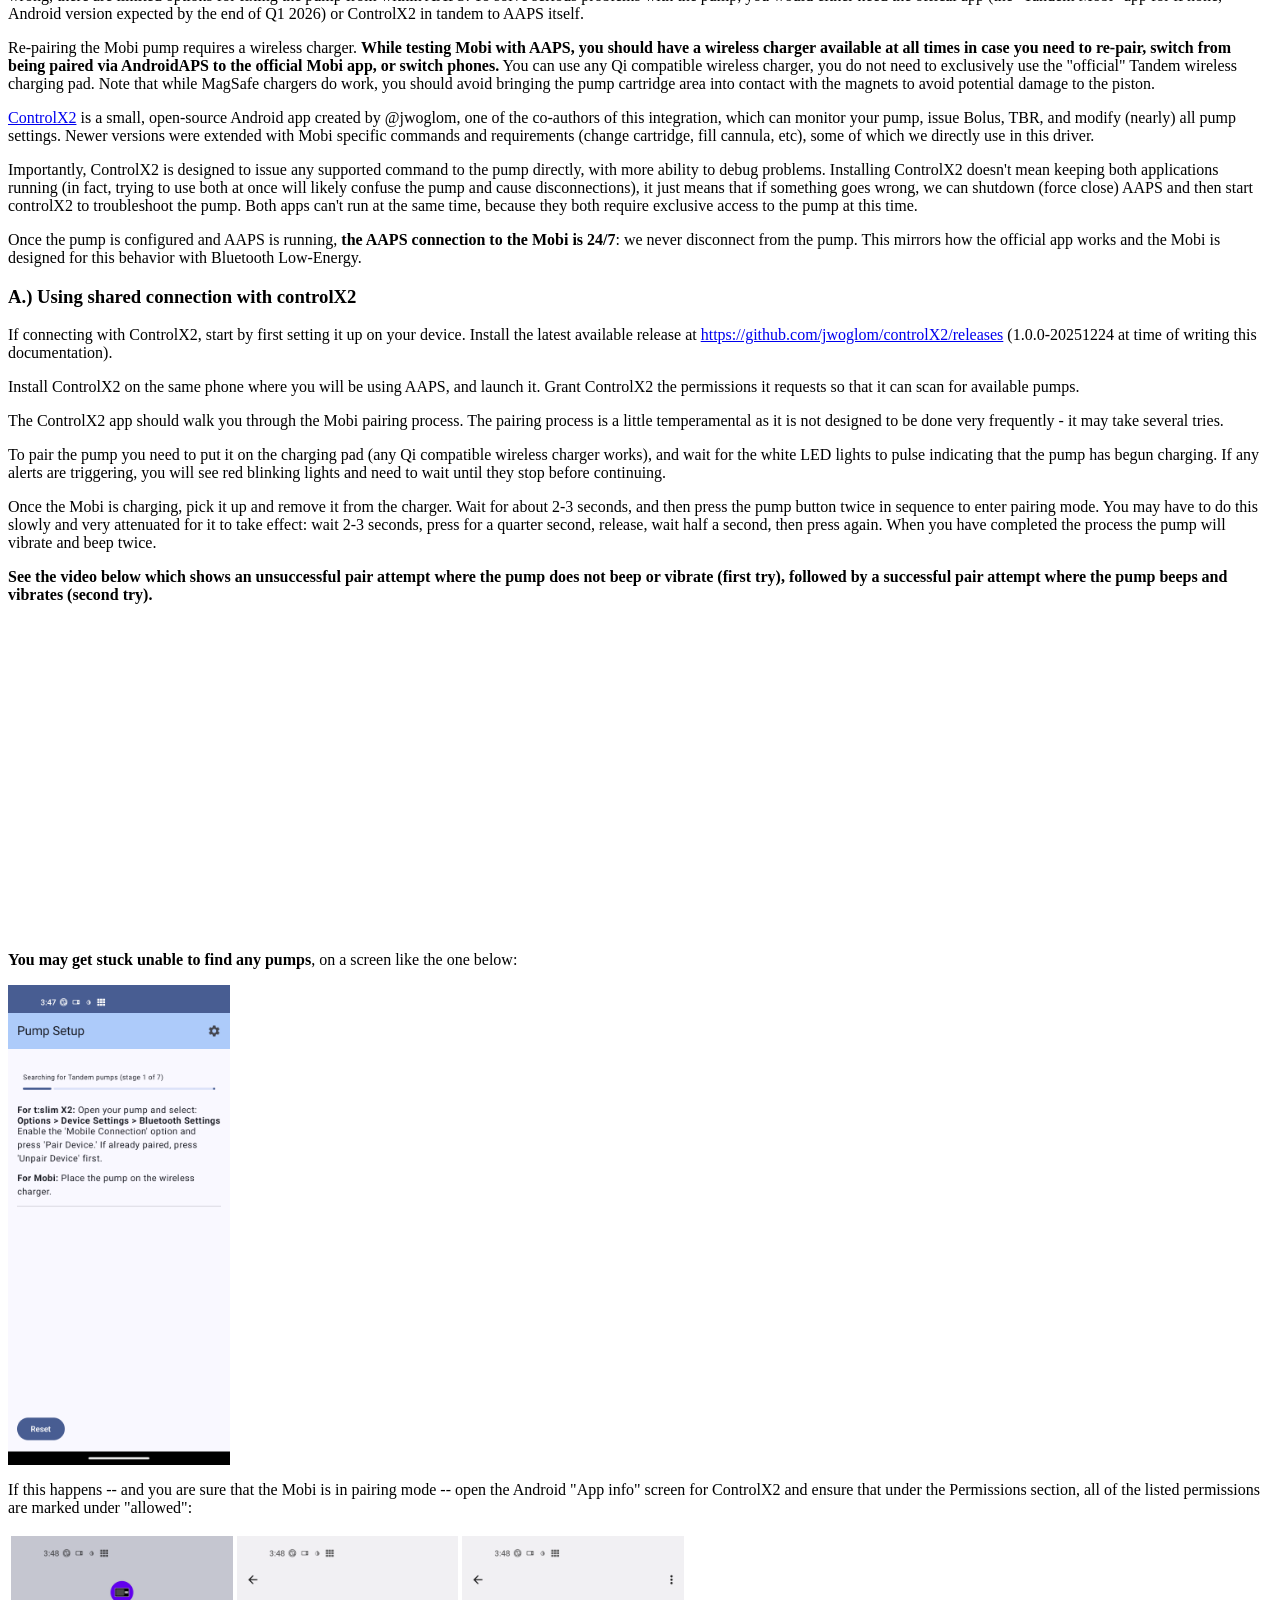
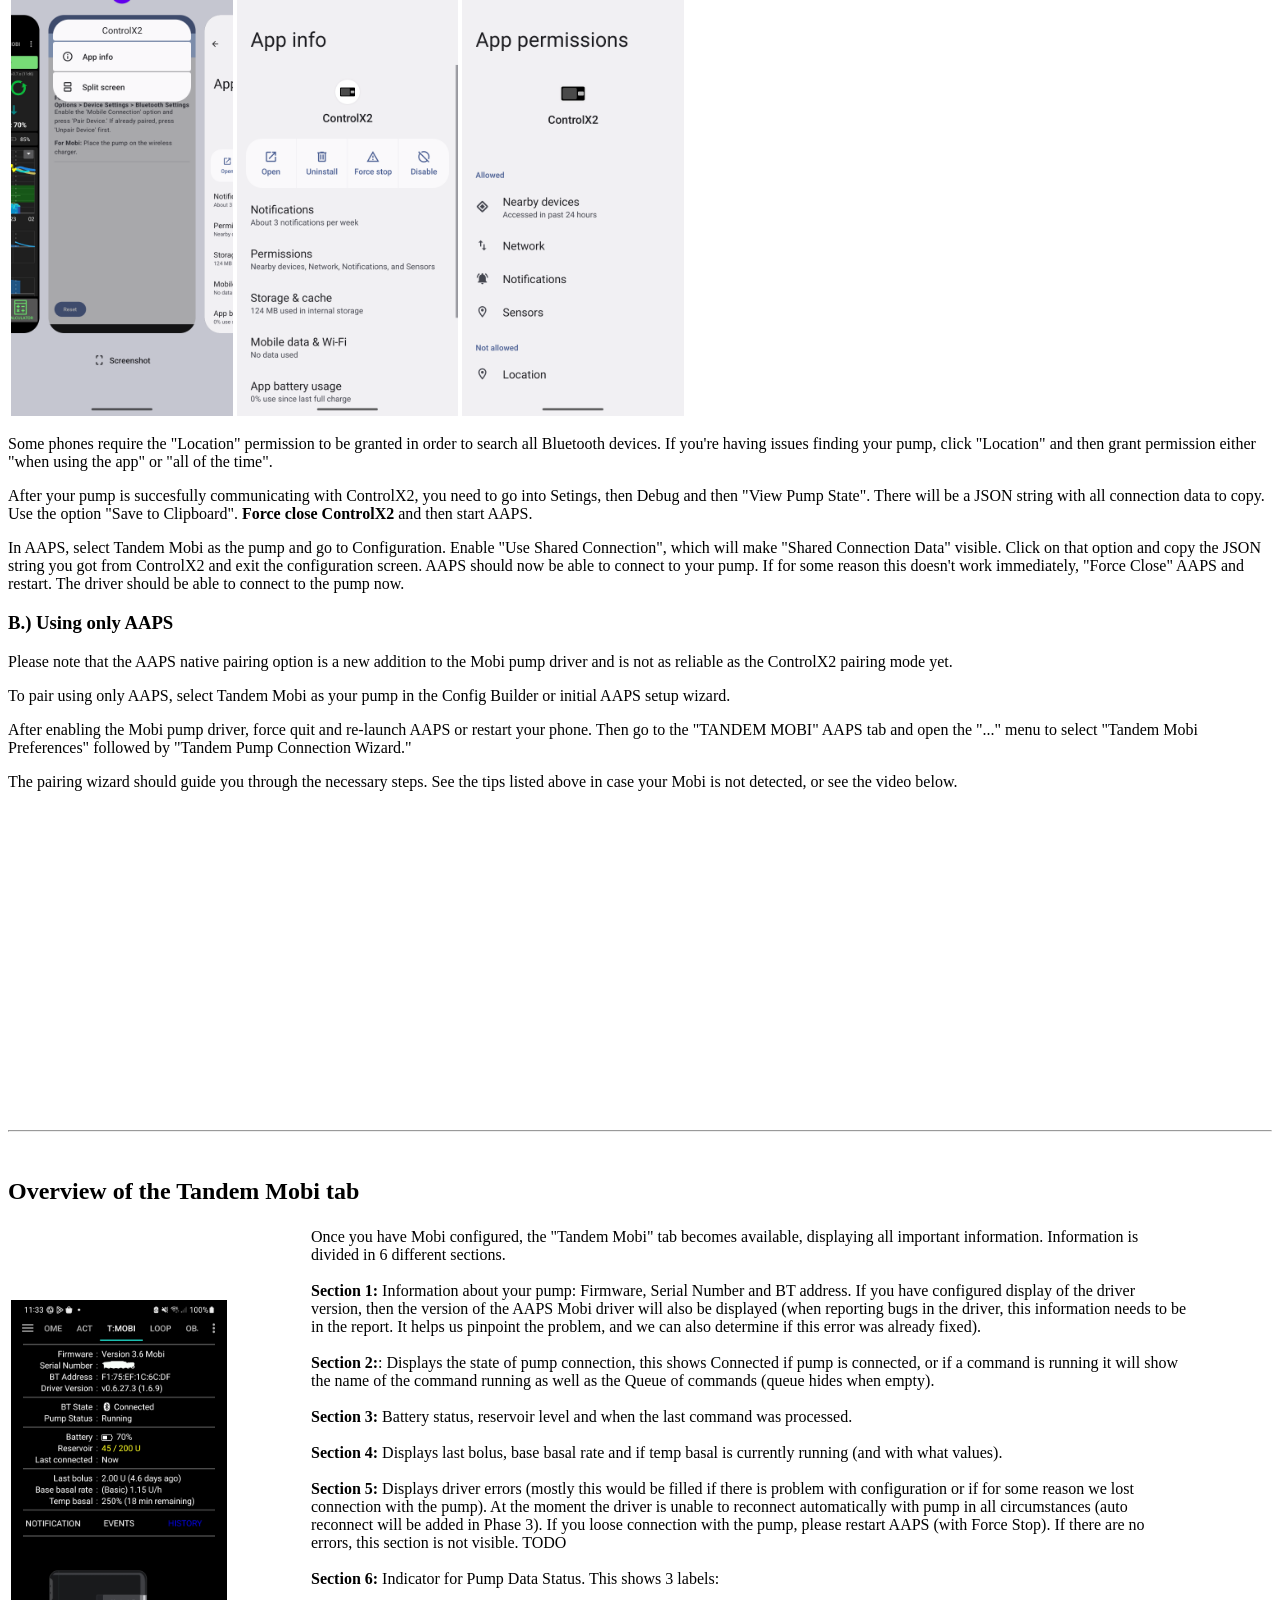
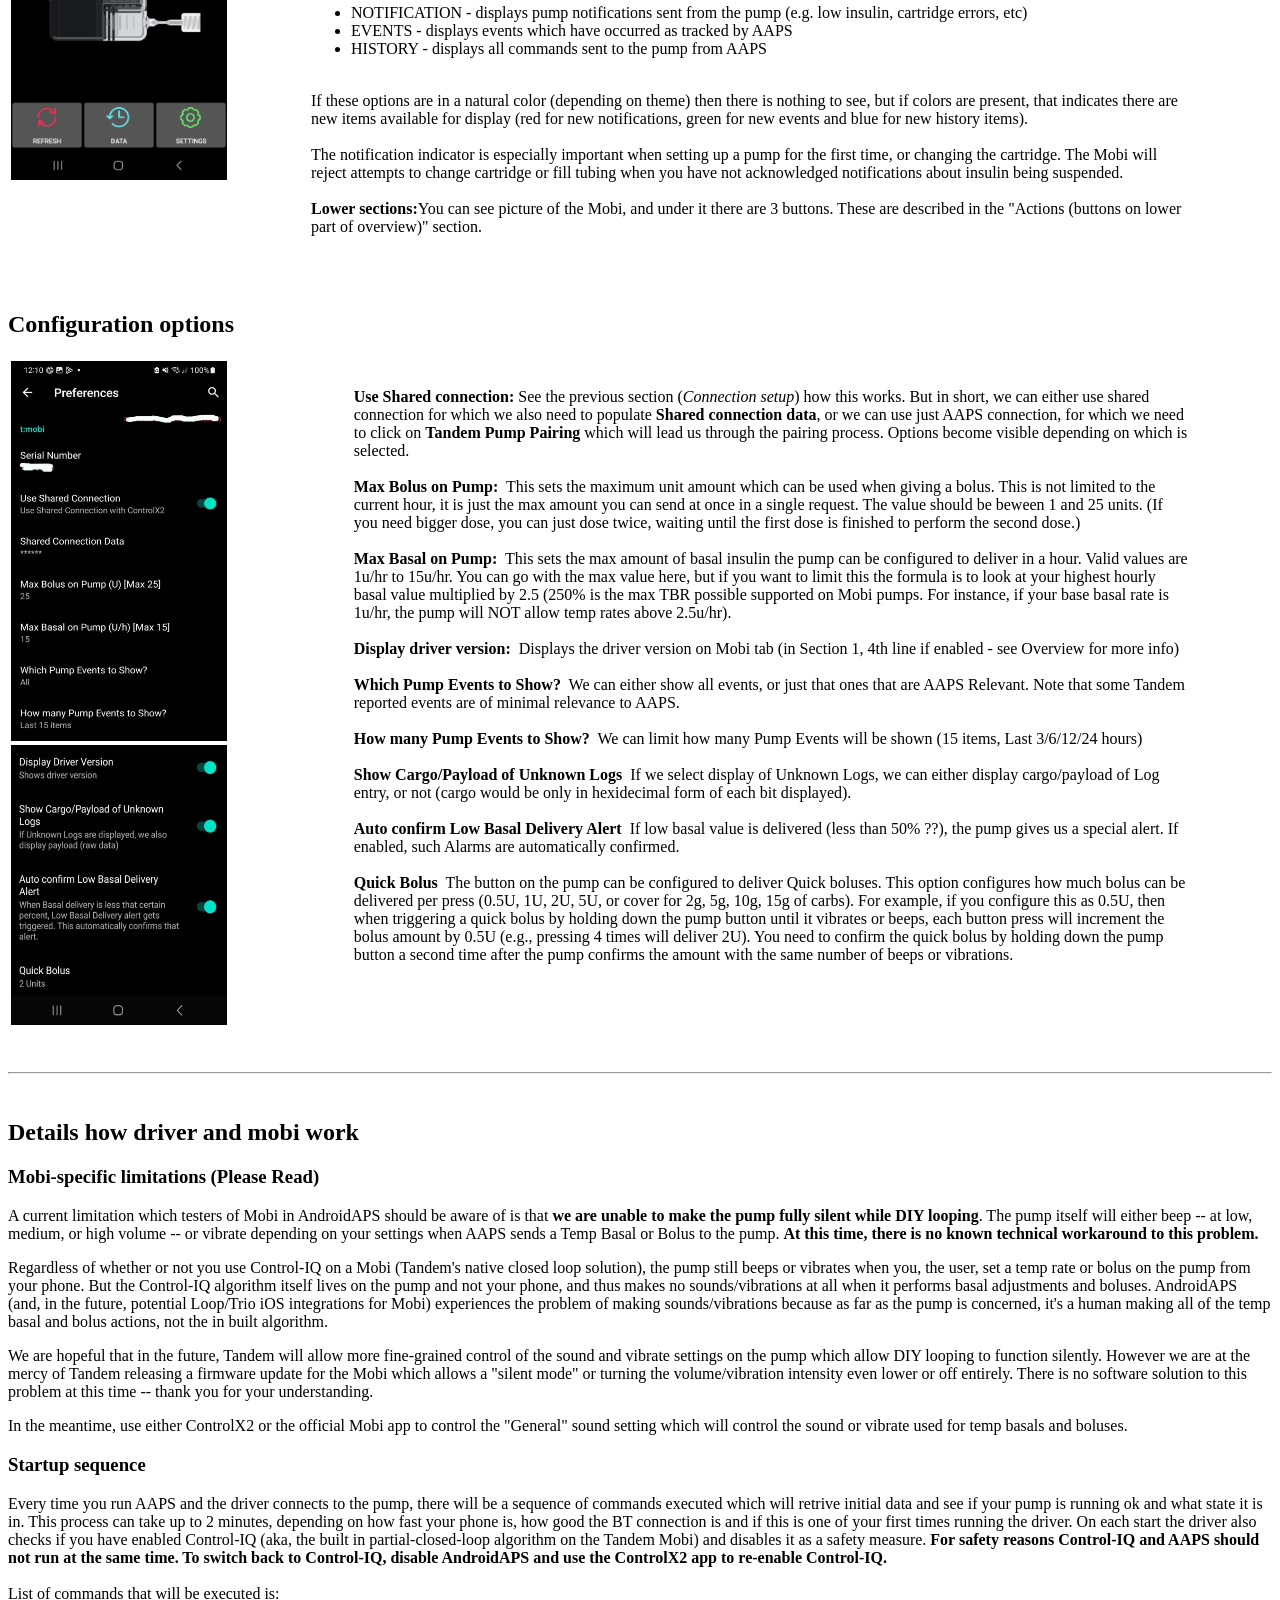
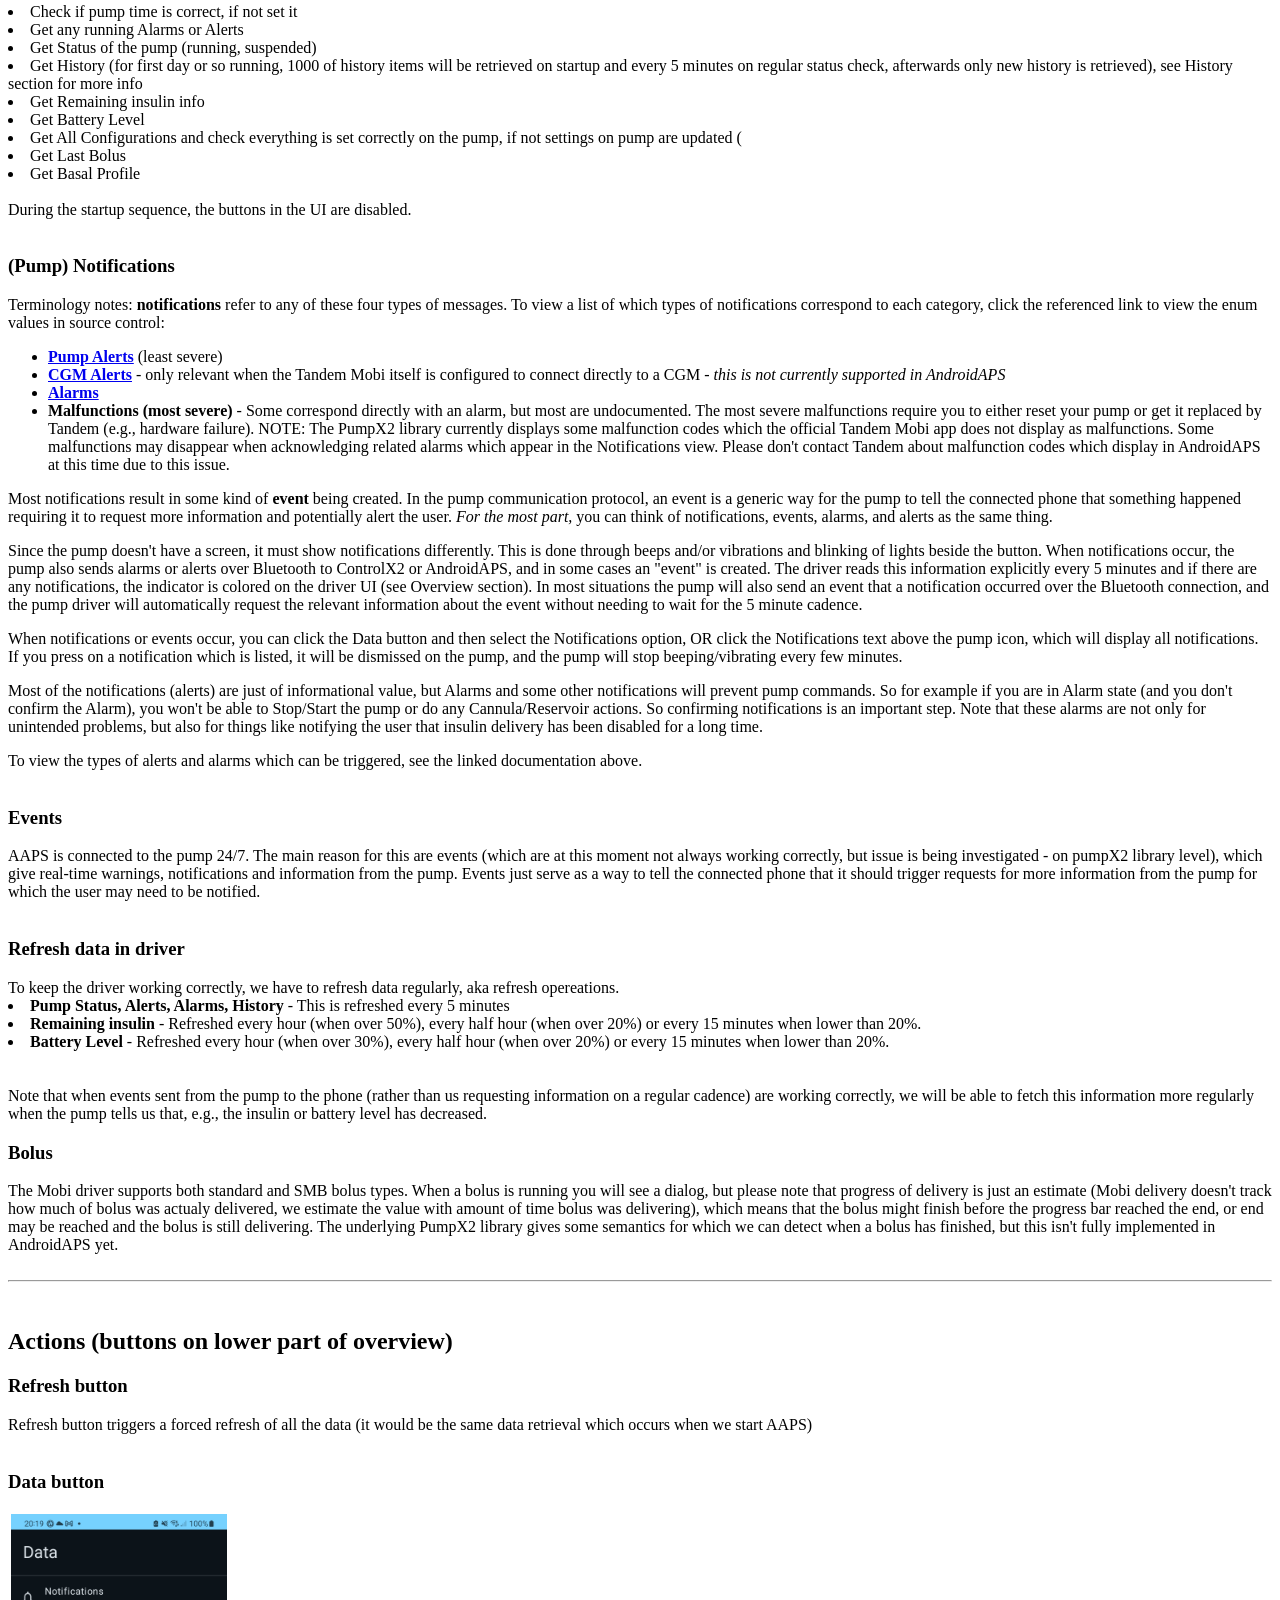
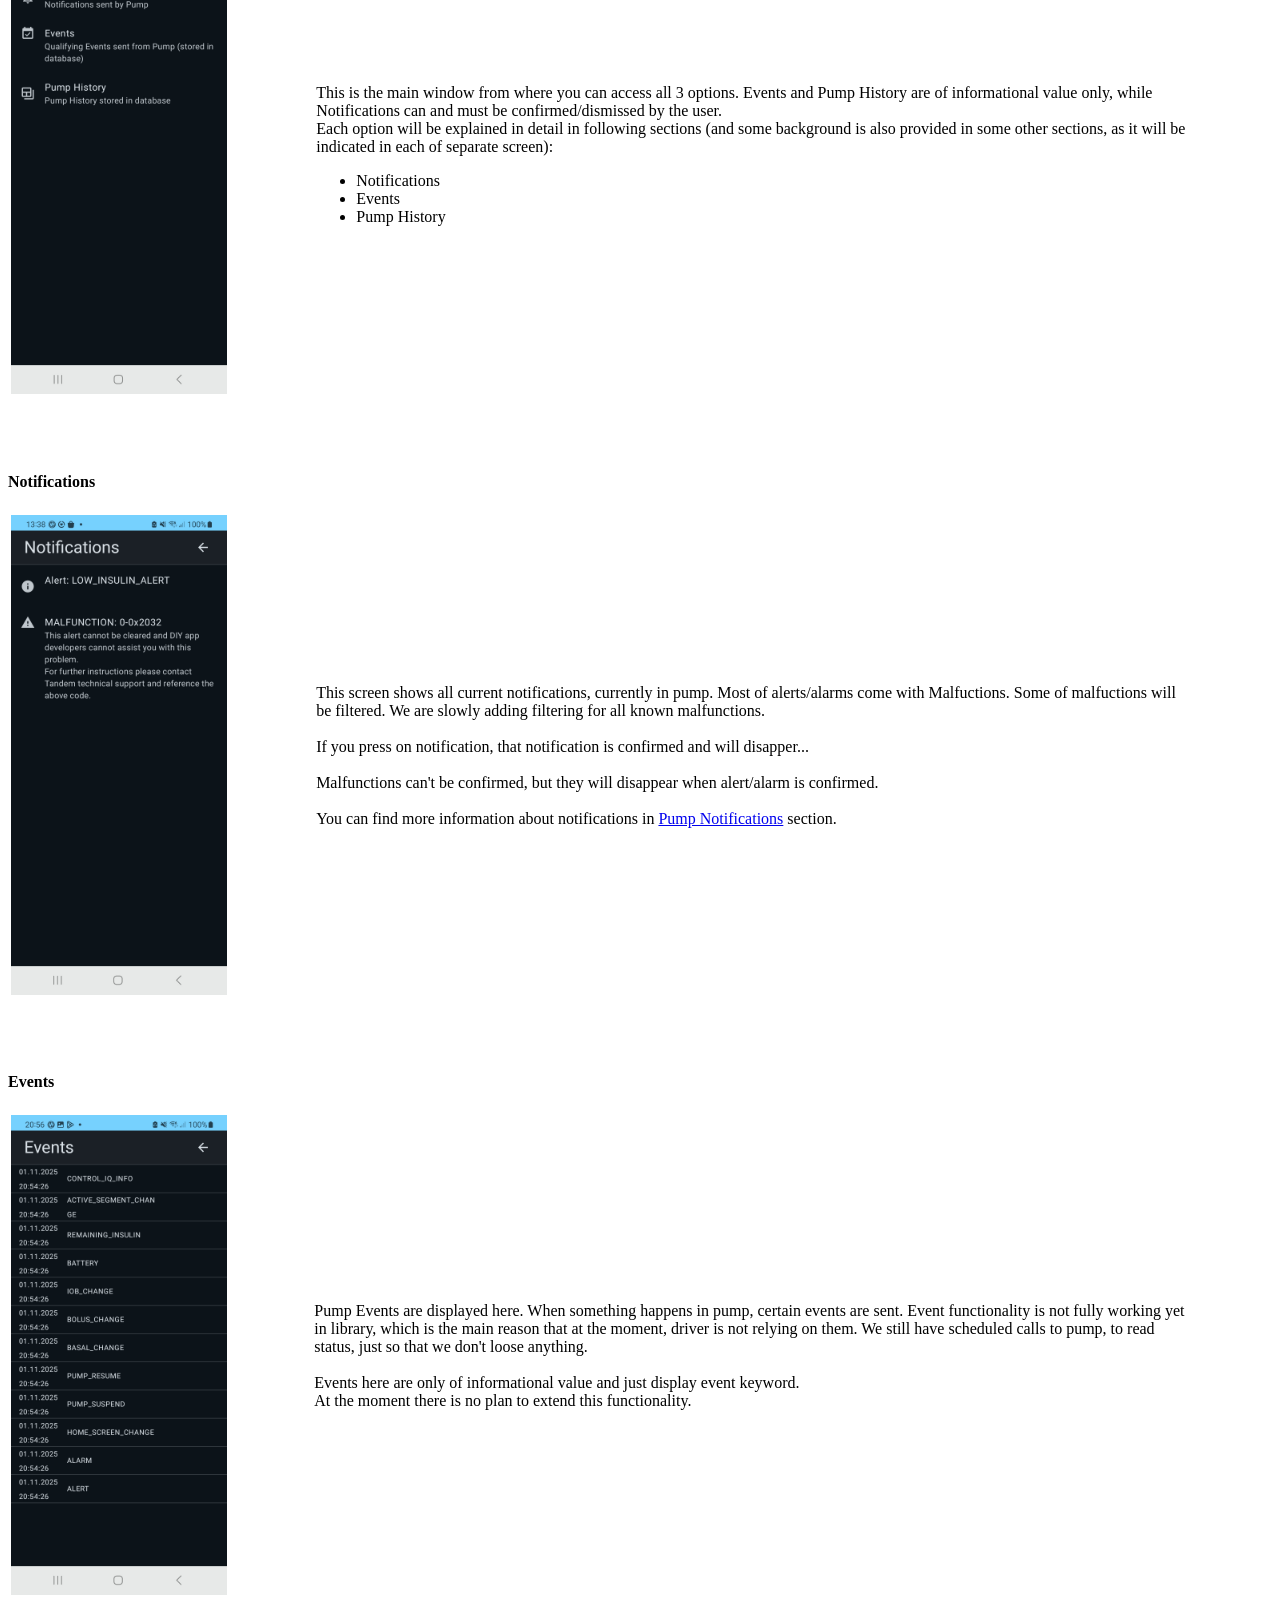
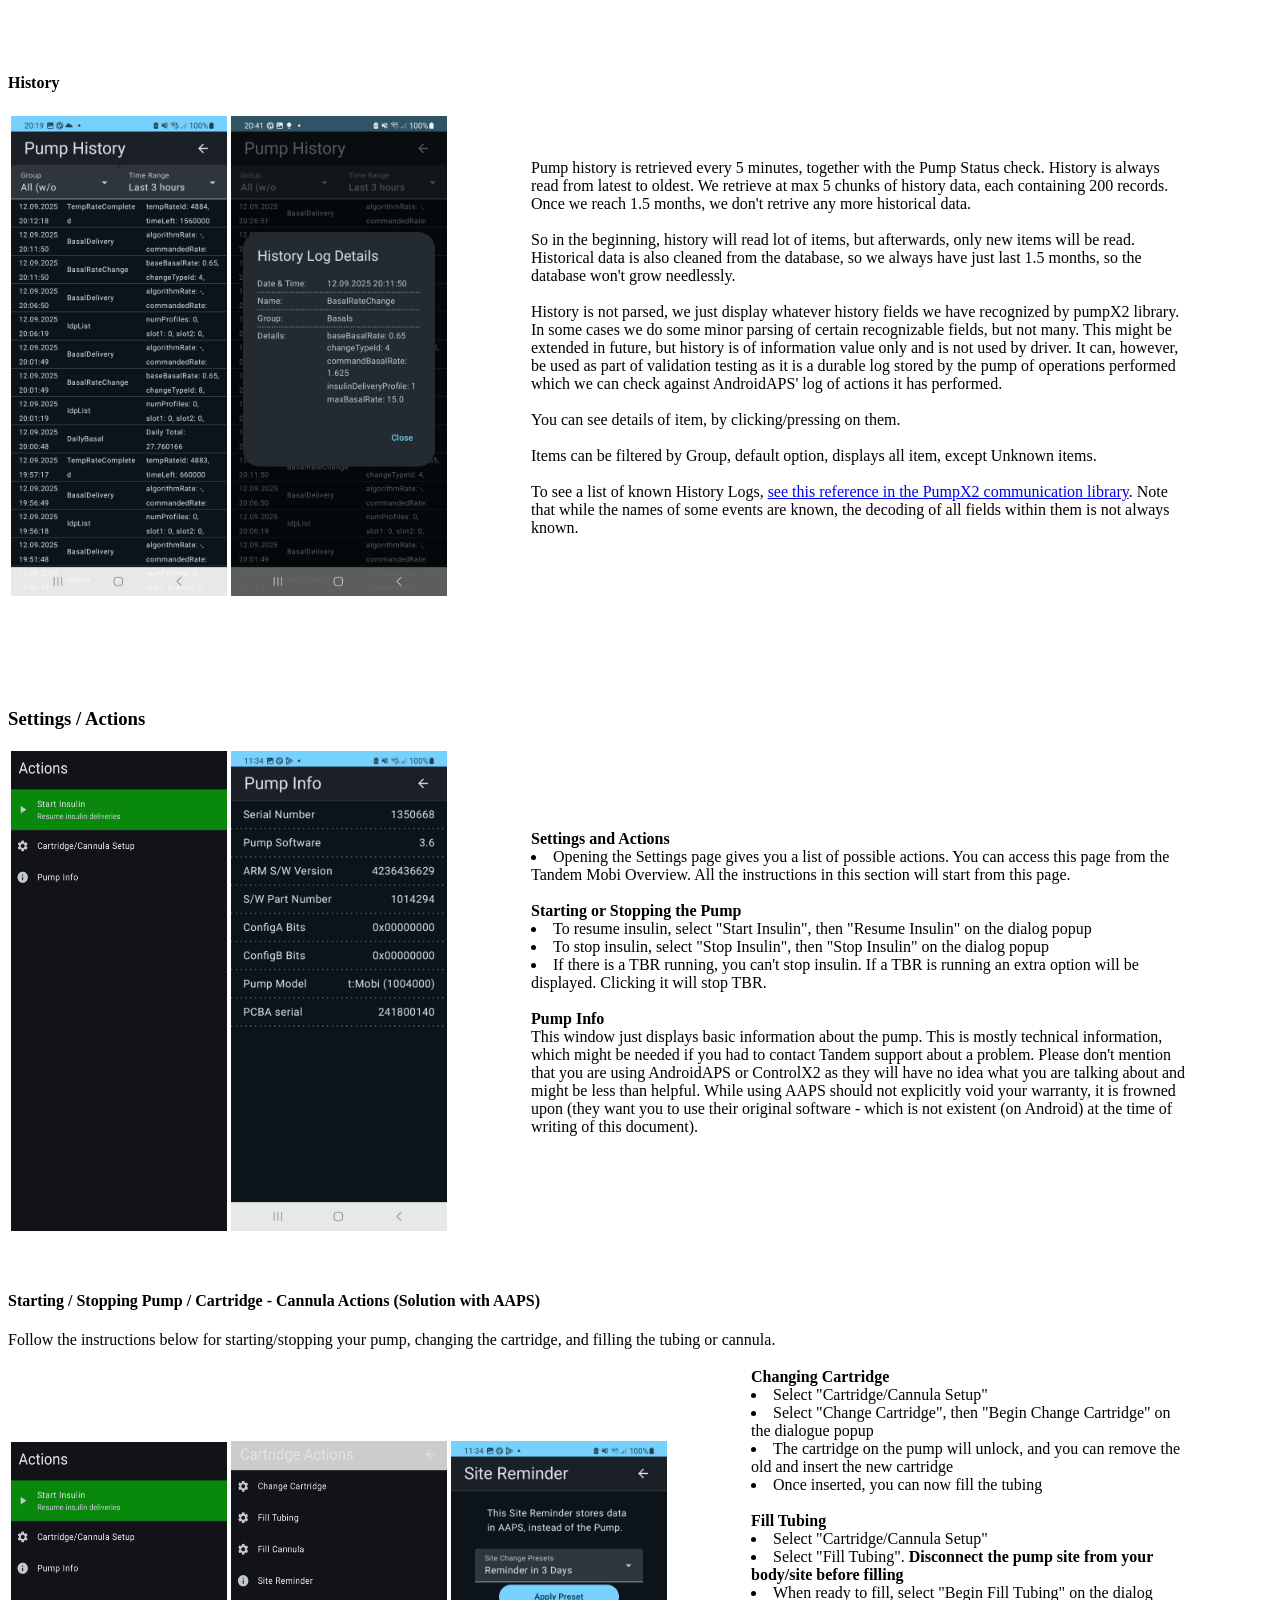
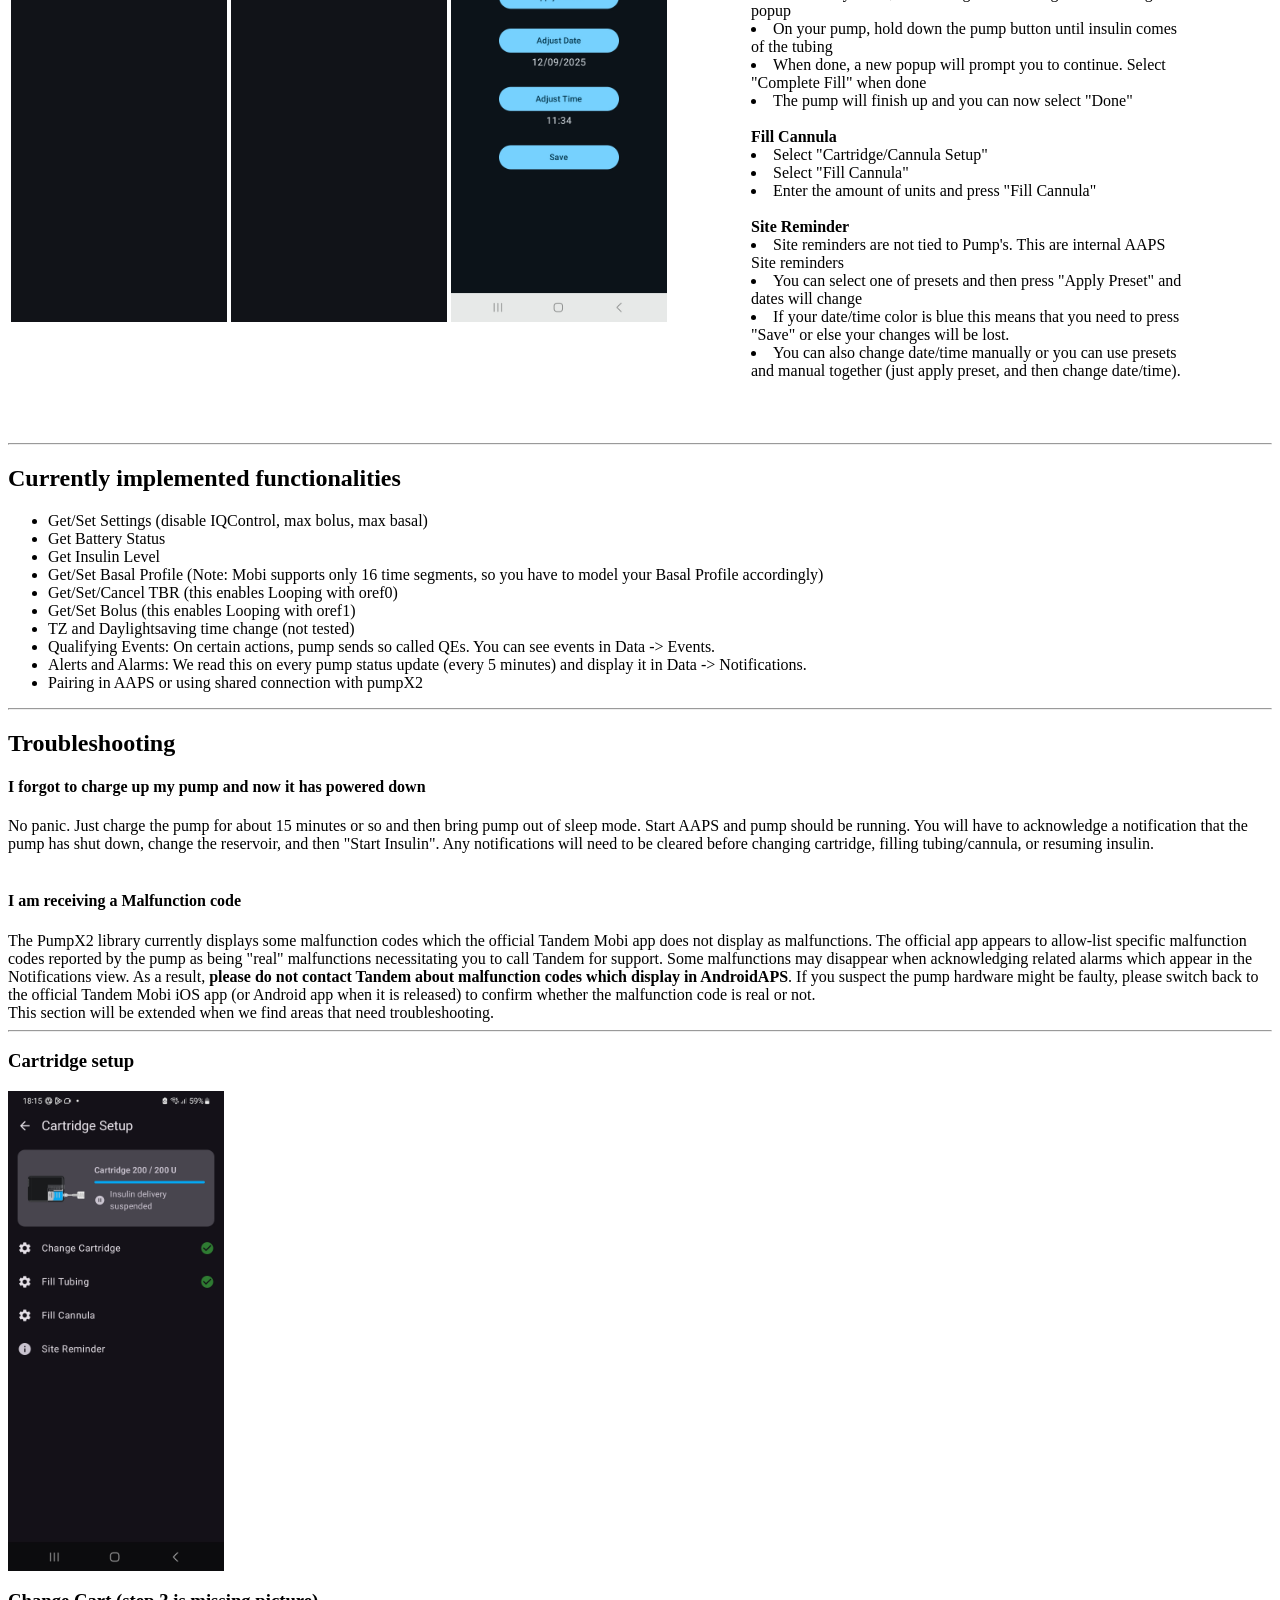
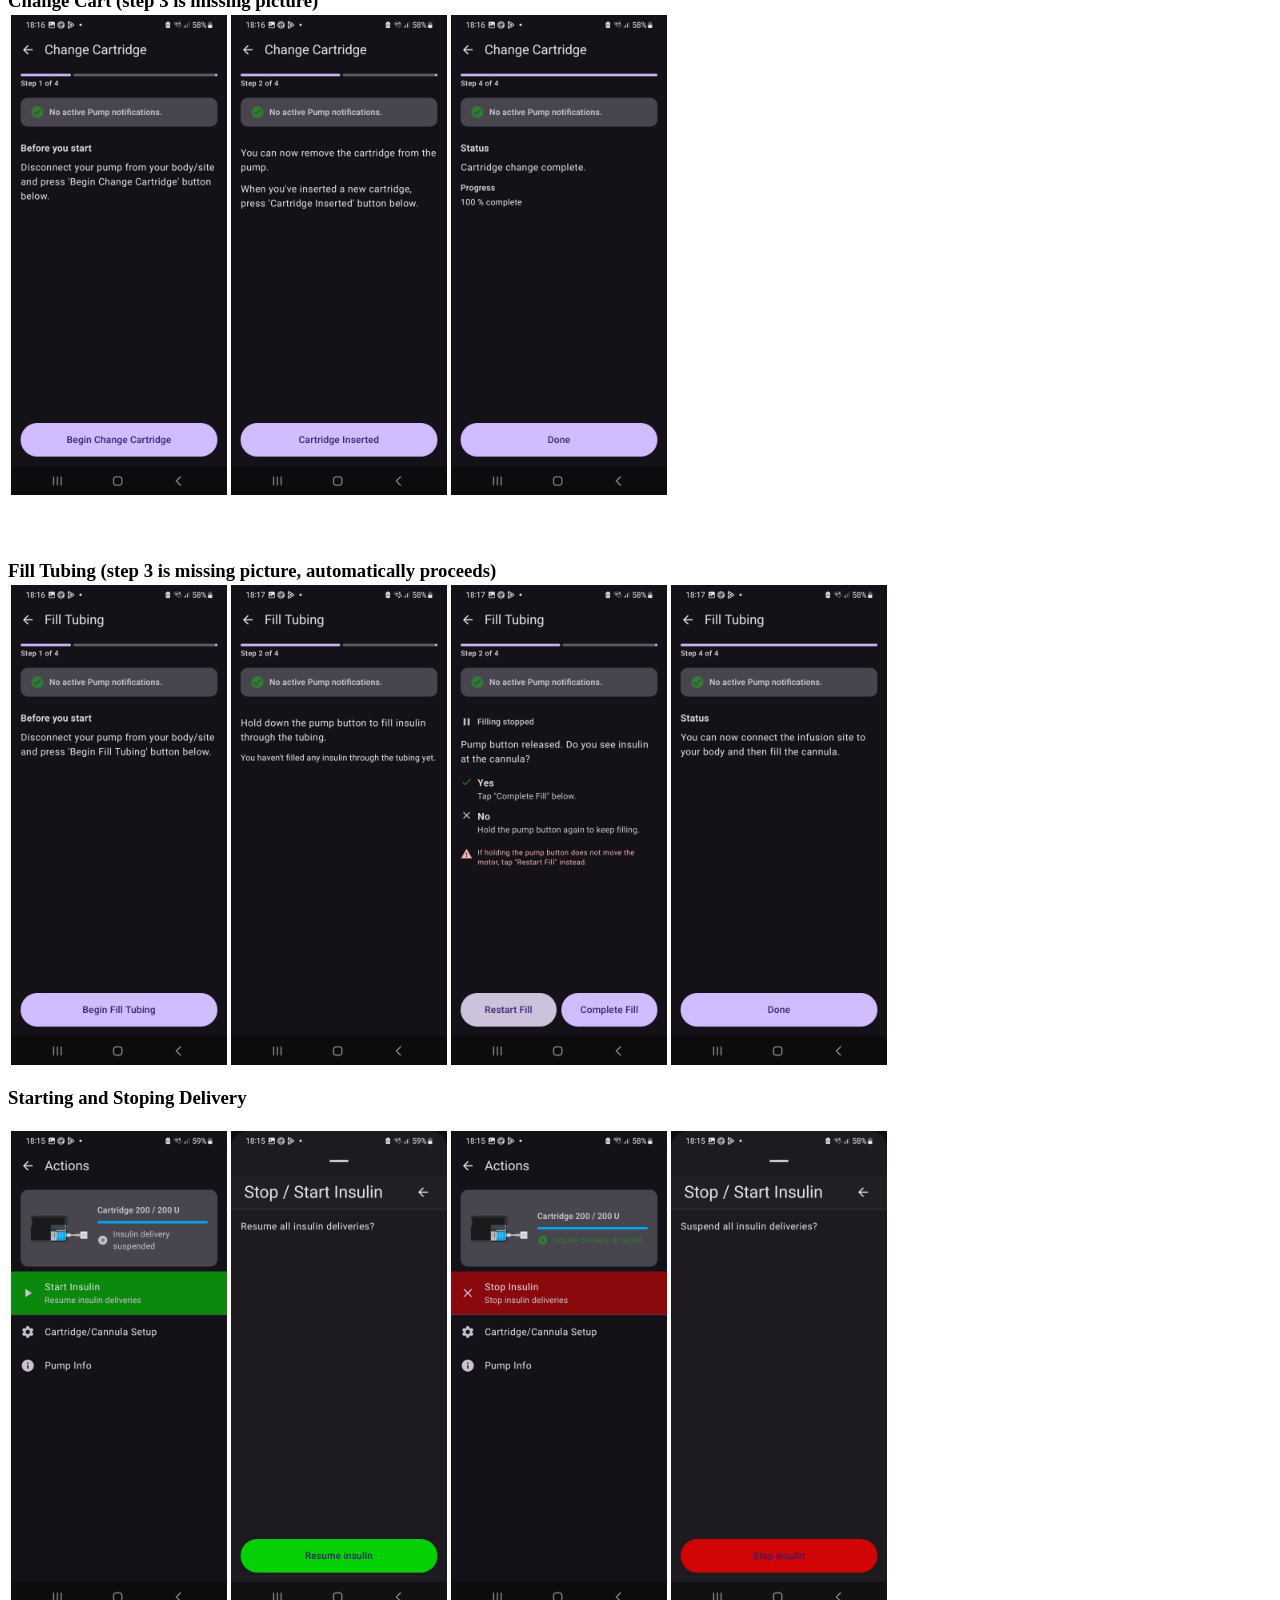
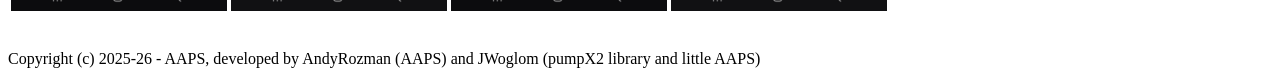
==== commit 42908052: "- added some new pictures from v4" ====
--- a/docs/index.html
+++ b/docs/index.html
@@ -724,6 +724,85 @@
 This section will be extended when we find areas that need troubleshooting.
 <br>
 
+
+<hr>
+
+<h3>Cartridge setup</h3>
+
+
+<img src="./pics/v4_cartridge_setup.jpg" height="480" />
+
+
+<h3>Change Cart (step 3 is missing picture)
+
+<table>
+	<tr>
+		<td>
+			<img src="./pics/v4_change_cart_step1.jpg" height="480" />
+		</td>
+		<td>
+			<img src="./pics/v4_change_cart_step2.jpg" height="480" />
+		</td>
+		<td>
+			<img src="./pics/v4_change_cart_step4.jpg" height="480" />
+		</td>
+	</tr>
+</table>
+
+
+<br><br>
+
+
+<h3>Fill Tubing (step 3 is missing picture, automatically proceeds)
+
+<table>
+	<tr>
+		<td>
+			<img src="./pics/v4_filltubing_step1.jpg" height="480" />
+		</td>
+		<td>
+			<img src="./pics/v4_filltubing_step2a.jpg" height="480" />
+		</td>
+		<td>
+			<img src="./pics/v4_filltubing_step2b.jpg" height="480" />
+		</td>
+		<td>
+			<img src="./pics/v4_filltubing_step4.jpg" height="480" />
+		</td>
+	</tr>
+</table>
+
+
+
+
+
+
+<h3>Starting and Stoping Delivery</h3>
+
+
+<table>
+	<tr>
+		<td>
+			<img src="./pics/v4_insulin_start_before.jpg" height="480" />
+		</td>
+		<td>
+			<img src="./pics/v4_insulin_start.jpg" height="480" />
+		</td>
+		<td>
+			<img src="./pics/v4_insulin_stop_before.jpg" height="480" />
+		</td>
+		<td>
+			<img src="./pics/v4_insulin_stop.jpg" height="480" />
+		</td>		
+	</tr>
+</table>
+
+
+
+
+
+
+
 <br>
 <br>
 Copyright (c) 2025-26 - AAPS, developed by AndyRozman (AAPS) and JWoglom (pumpX2 library and little AAPS)
